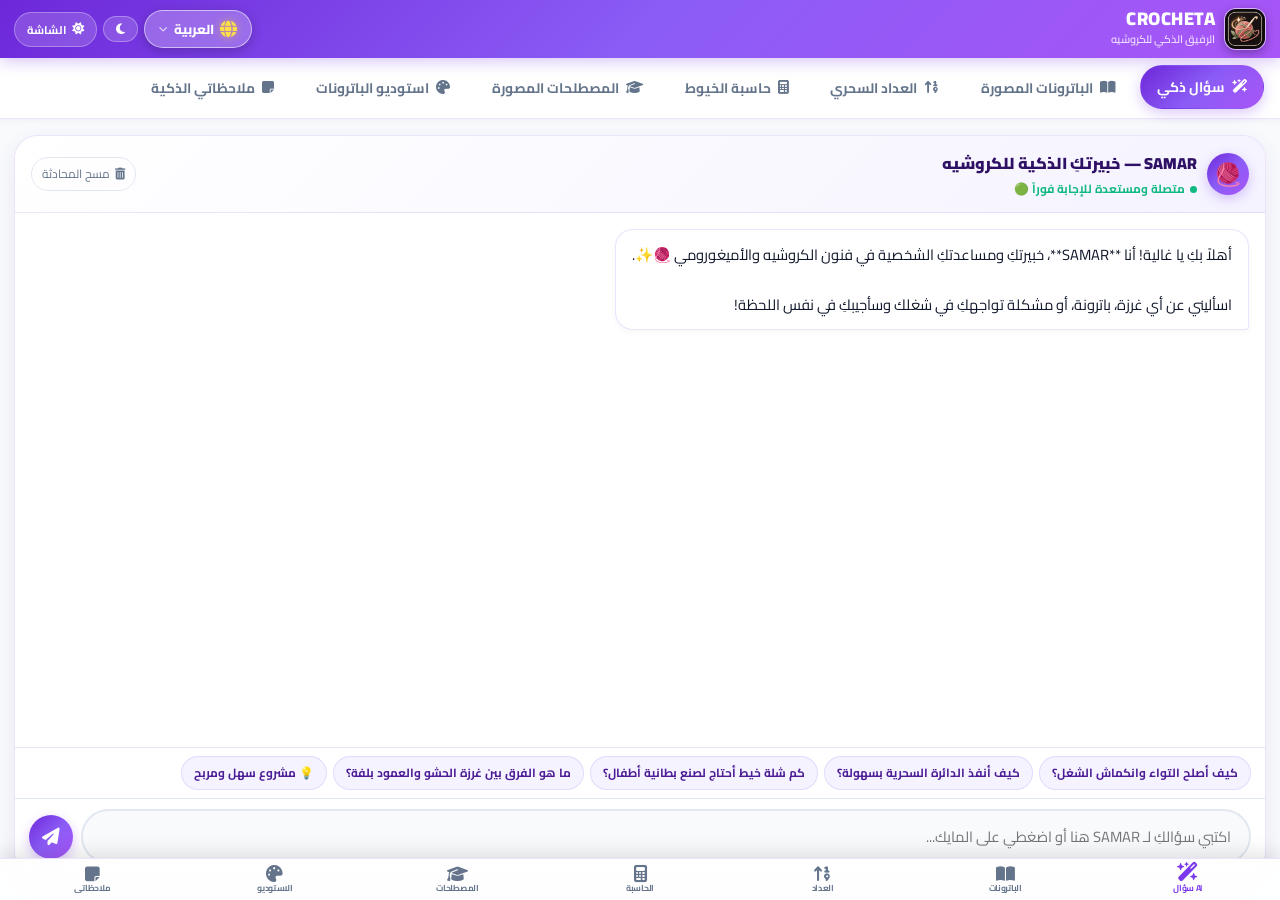
==== crochet/index.html @ 2caf8299 "fix(crochet): generate high-res PNG icons from app-logo, ensure CROCHETA brand in all languages, eli" ====
<!DOCTYPE html>
<html lang="ar" dir="rtl" data-theme="light">
<head>
  <meta http-equiv="Cache-Control" content="no-cache, no-store, must-revalidate">
  <meta http-equiv="Pragma" content="no-cache">
  <meta http-equiv="Expires" content="0">
  <meta charset="UTF-8">
  <meta name="viewport" content="width=device-width, initial-scale=1.0, maximum-scale=5.0, user-scalable=yes, viewport-fit=cover">
  <meta name="theme-color" content="#7c3aed">
  <meta name="mobile-web-app-capable" content="yes">
  <meta name="apple-mobile-web-app-capable" content="yes">
  <meta name="apple-mobile-web-app-status-bar-style" content="black-translucent">
  <meta name="apple-mobile-web-app-title" content="CROCHETA">
  <meta name="apple-touch-fullscreen" content="yes">
  <meta name="format-detection" content="telephone=no">
  <link rel="manifest" href="manifest.json">
  <!-- PWA Icons — All sizes for Android, iOS, Desktop -->
  <link rel="icon" type="image/png" sizes="512x512" href="icons/icon-512.png">
  <link rel="icon" type="image/png" sizes="192x192" href="icons/icon-192.png">
  <link rel="icon" type="image/png" sizes="96x96"   href="icons/icon-96.png">
  <link rel="icon" type="image/png" sizes="72x72"   href="icons/icon-72.png">
  <!-- Apple Touch Icons (required for iOS Add to Home Screen) -->
  <link rel="apple-touch-icon" sizes="180x180" href="icons/icon-180.png">
  <link rel="apple-touch-icon" sizes="152x152" href="icons/icon-152.png">
  <link rel="apple-touch-icon" sizes="144x144" href="icons/icon-144.png">
  <link rel="apple-touch-icon" sizes="128x128" href="icons/icon-128.png">
  <link rel="apple-touch-icon" sizes="96x96"   href="icons/icon-96.png">
  <link rel="apple-touch-icon"                 href="icons/icon-180.png">
  <!-- Microsoft Tile -->
  <meta name="msapplication-TileImage" content="icons/icon-144.png">
  <meta name="msapplication-TileColor" content="#7c3aed">
  <title>CROCHETA | الرفيق الذكي للكروشيه</title>
  
  <!-- Fonts & Icons -->
  <link rel="preconnect" href="https://fonts.googleapis.com">
  <link rel="preconnect" href="https://fonts.gstatic.com" crossorigin>
  <link href="https://fonts.googleapis.com/css2?family=Cairo:wght@400;500;600;700;800;900&display=swap" rel="stylesheet">
  <link rel="stylesheet" href="https://cdnjs.cloudflare.com/ajax/libs/font-awesome/6.5.1/css/all.min.css">
  
  <!-- Markdown & Confetti CDN -->
  <script src="https://cdn.jsdelivr.net/npm/marked/marked.min.js"></script>
  <script src="https://cdn.jsdelivr.net/npm/canvas-confetti@1.9.2/dist/confetti.browser.min.js"></script>

  <style>
    /* ═══════════════════════════════════════════════════════
       THEME VARIABLES: LIGHT & LUXURY DARK
       ═══════════════════════════════════════════════════════ */
    :root {
      --primary: #7c3aed;
      --primary-hover: #6d28d9;
      --primary-gradient: linear-gradient(135deg, #6d28d9 0%, #8b5cf6 50%, #a855f7 100%);
      --primary-glow: rgba(124, 58, 237, 0.28);
      --primary-light: #f5f3ff;
      --primary-mid: #ddd6fe;
      --primary-dark: #4c1d95;
      --primary-darker: #2e1065;
      
      --accent: #f59e0b;
      --accent-gradient: linear-gradient(135deg, #d97706, #fbbf24);
      --accent-light: #fef3c7;
      
      --success: #10b981;
      --success-gradient: linear-gradient(135deg, #059669, #34d399);
      --success-light: #ecfdf5;
      
      --danger: #ef4444;
      --danger-light: #fef2f2;
      
      --bg: #f8fafc;
      --surface: #ffffff;
      --surface-card: #ffffff;
      --surface-glass: rgba(255, 255, 255, 0.88);
      --border: #e2e8f0;
      --border-purple: rgba(124, 58, 237, 0.14);
      
      --text: #0f172a;
      --text-muted: #64748b;
      --text-light: #94a3b8;
      
      --shadow-sm: 0 2px 6px rgba(0,0,0,0.04);
      --shadow-md: 0 8px 24px rgba(76, 29, 149, 0.08);
      --shadow-lg: 0 16px 36px rgba(76, 29, 149, 0.12);
      
      --radius-sm: 10px;
      --radius-md: 16px;
      --radius-lg: 24px;
      --radius-full: 9999px;
    }

    [data-theme="dark"] {
      --primary: #a855f7;
      --primary-hover: #c084fc;
      --primary-gradient: linear-gradient(135deg, #7c3aed 0%, #9333ea 50%, #c084fc 100%);
      --primary-glow: rgba(168, 85, 247, 0.40);
      --primary-light: #261642;
      --primary-mid: #41246d;
      --primary-dark: #d8b4fe;
      --primary-darker: #ffffff;
      
      --bg: #0b0714;
      --surface: #130d24;
      --surface-card: #1c1433;
      --surface-glass: rgba(20, 13, 36, 0.95);
      --border: #322153;
      --border-purple: rgba(192, 132, 252, 0.35);
      
      --text: #ffffff;
      --text-muted: #e2e8f0;
      --text-light: #cbd5e1;
      
      --shadow-sm: 0 2px 8px rgba(0,0,0,0.45);
      --shadow-md: 0 8px 24px rgba(0,0,0,0.60);
      --shadow-lg: 0 16px 40px rgba(0,0,0,0.75);
    }

    * {
      box-sizing: border-box;
      margin: 0;
      padding: 0;
      font-family: 'Cairo', -apple-system, BlinkMacSystemFont, "Segoe UI", Roboto, sans-serif;
      -webkit-tap-highlight-color: transparent;
    }

    body {
      background: var(--bg);
      color: var(--text);
      min-height: 100vh;
      overflow-x: hidden;
      overflow-y: auto;
      scroll-behavior: smooth;
      transition: background-color 0.3s ease, color 0.3s ease;
    }

    @media (max-width: 767px) {
      body {
        padding-bottom: calc(72px + env(safe-area-inset-bottom, 0px));
      }
    }

    .app-root {
      width: 100%;
      max-width: 1100px;
      margin: 0 auto;
      min-height: 100vh;
      display: flex;
      flex-direction: column;
      position: relative;
    }

    /* ═══════════════════════════════════════════════════════
       COMPACT HEADER (50% REDUCED - NO API KEYS SHOWN)
       ═══════════════════════════════════════════════════════ */
    .compact-header {
      background: var(--primary-gradient);
      padding: 8px 16px;
      min-height: 52px;
      position: sticky;
      top: 0;
      z-index: 100;
      display: flex;
      align-items: center;
      justify-content: space-between;
      box-shadow: 0 3px 15px rgba(109, 40, 217, 0.28);
      backdrop-filter: blur(8px);
    }

    .brand-wrap {
      display: flex;
      align-items: center;
      gap: 9px;
      cursor: pointer;
    }

    .brand-badge {
      width: 34px;
      height: 34px;
      background: rgba(255, 255, 255, 0.22);
      border: 1px solid rgba(255, 255, 255, 0.4);
      border-radius: var(--radius-sm);
      display: flex;
      align-items: center;
      justify-content: center;
      font-size: 1.25rem;
    }

    .brand-text-col h1 {
      font-size: 1.15rem;
      font-weight: 900;
      color: #fff;
      line-height: 1.1;
      letter-spacing: -0.2px;
    }

    .brand-text-col p {
      font-size: 0.68rem;
      color: rgba(255, 255, 255, 0.82);
      font-weight: 600;
    }

    .header-controls {
      display: flex;
      align-items: center;
      gap: 6px;
    }

    .h-btn {
      background: rgba(255, 255, 255, 0.16);
      border: 1px solid rgba(255, 255, 255, 0.3);
      color: #fff;
      padding: 6px 12px;
      border-radius: var(--radius-full);
      font-size: 0.76rem;
      font-weight: 700;
      cursor: pointer;
      display: flex;
      align-items: center;
      gap: 5px;
      transition: all 0.2s cubic-bezier(0.34, 1.56, 0.64, 1);
    }
    .h-btn:hover { background: rgba(255, 255, 255, 0.28); }
    .h-btn:active { transform: scale(0.92); }
    .h-btn.active { background: #10b981; border-color: #059669; }

    .wl-indicator {
      background: #10b981;
      color: #fff;
      font-size: 0.72rem;
      font-weight: 700;
      text-align: center;
      padding: 4px 8px;
      display: none;
      align-items: center;
      justify-content: center;
      gap: 6px;
    }
    .wl-indicator.show { display: flex; }

    /* ═══════════════════════════════════════════════════════
       NON-DUPLICATE NAVIGATION
       ═══════════════════════════════════════════════════════ */
    .desktop-nav {
      display: none;
      background: var(--surface-glass);
      backdrop-filter: blur(14px);
      -webkit-backdrop-filter: blur(14px);
      padding: 8px 16px;
      position: sticky;
      top: 52px;
      z-index: 90;
      border-bottom: 1px solid var(--border-purple);
      box-shadow: var(--shadow-sm);
    }

    .desktop-nav-list {
      display: flex;
      align-items: center;
      justify-content: center;
      gap: 8px;
      list-style: none;
    }

    .nav-btn {
      padding: 8px 16px;
      border-radius: var(--radius-full);
      background: transparent;
      border: 1.5px solid transparent;
      color: var(--text-muted);
      font-size: 0.86rem;
      font-weight: 700;
      display: flex;
      align-items: center;
      gap: 7px;
      cursor: pointer;
      transition: all 0.25s cubic-bezier(0.34, 1.56, 0.64, 1);
      white-space: nowrap;
    }
    .nav-btn:hover {
      color: var(--primary);
      background: var(--primary-light);
    }
    .nav-btn.active {
      background: var(--primary-gradient);
      color: #fff;
      box-shadow: 0 4px 14px var(--primary-glow);
      transform: translateY(-1px);
    }

    .mobile-bottom-bar {
      display: flex;
      position: fixed;
      bottom: 0; left: 0; right: 0;
      background: var(--surface-glass);
      backdrop-filter: blur(18px);
      -webkit-backdrop-filter: blur(18px);
      border-top: 1px solid var(--border-purple);
      padding: 4px 4px calc(4px + env(safe-area-inset-bottom, 0px));
      z-index: 150;
      box-shadow: 0 -4px 20px rgba(0, 0, 0, 0.08);
      overflow-x: auto;
      scrollbar-width: none;
    }
    .mobile-bottom-bar::-webkit-scrollbar { display: none; }

    .mobile-nav-item {
      flex: 1;
      min-width: 52px;
      padding: 6px 2px;
      background: transparent;
      border: none;
      cursor: pointer;
      display: flex;
      flex-direction: column;
      align-items: center;
      justify-content: center;
      gap: 3px;
      transition: all 0.2s cubic-bezier(0.34, 1.56, 0.64, 1);
    }
    .m-icon {
      font-size: 1.25rem;
      color: var(--text-muted);
      transition: all 0.2s cubic-bezier(0.34, 1.56, 0.64, 1);
    }
    .m-label {
      font-size: 0.65rem;
      font-weight: 700;
      color: var(--text-muted);
      white-space: nowrap;
    }
    .mobile-nav-item.active .m-icon {
      color: var(--primary);
      transform: translateY(-2px) scale(1.15);
    }
    .mobile-nav-item.active .m-label {
      color: var(--primary);
      font-weight: 900;
    }

    @media (min-width: 768px) {
      .desktop-nav { display: flex !important; }
      .mobile-bottom-bar { display: none !important; }
    }
    @media (max-width: 767px) {
      .desktop-nav { display: none !important; }
      .mobile-bottom-bar { display: flex !important; }
    }

    /* ═══════════════════════════════════════════════════════
       CONTENT SECTIONS
       ═══════════════════════════════════════════════════════ */
    .content-area {
      flex: 1;
      padding: 16px 14px;
    }

    .app-tab-section {
      display: none;
      animation: fadeIn 0.3s cubic-bezier(0.16, 1, 0.3, 1);
    }
    .app-tab-section.active { display: block; }

    @keyframes fadeIn {
      from { opacity: 0; transform: translateY(6px); }
      to { opacity: 1; transform: translateY(0); }
    }

    /* ═══════════════════════════════════════════════════════
       TAB 1: SAMAR AI CHAT
       ═══════════════════════════════════════════════════════ */
    .ai-chat-card {
      background: var(--surface-card);
      border-radius: var(--radius-lg);
      border: 1.5px solid var(--border-purple);
      box-shadow: var(--shadow-md);
      display: flex;
      flex-direction: column;
      height: calc(100vh - 160px);
      min-height: 520px;
      overflow: hidden;
      position: relative;
    }

    .ai-chat-header {
      background: linear-gradient(135deg, var(--surface) 0%, var(--primary-light) 100%);
      padding: 12px 16px;
      border-bottom: 1px solid var(--border-purple);
      display: flex;
      align-items: center;
      justify-content: space-between;
    }

    .ai-profile-group {
      display: flex;
      align-items: center;
      gap: 10px;
    }

    .ai-avatar {
      width: 42px;
      height: 42px;
      border-radius: 50%;
      background: var(--primary-gradient);
      color: #fff;
      display: flex;
      align-items: center;
      justify-content: center;
      font-size: 1.4rem;
      box-shadow: 0 4px 12px var(--primary-glow);
    }

    .ai-meta h3 {
      font-size: 1rem;
      font-weight: 900;
      color: var(--primary-darker);
    }

    .ai-status-indicator {
      display: flex;
      align-items: center;
      gap: 5px;
      font-size: 0.74rem;
      font-weight: 700;
      color: #10b981;
    }
    .ai-status-indicator::before {
      content: '';
      width: 7px;
      height: 7px;
      border-radius: 50%;
      background: currentColor;
    }

    .btn-clear-chat {
      background: transparent;
      border: 1px solid var(--border);
      color: var(--text-muted);
      padding: 5px 10px;
      border-radius: var(--radius-full);
      font-size: 0.74rem;
      cursor: pointer;
      display: flex;
      align-items: center;
      gap: 5px;
    }
    .btn-clear-chat:hover { background: var(--bg); color: var(--danger); }

    .ai-messages-scroll {
      flex: 1;
      padding: 16px;
      overflow-y: auto;
      display: flex;
      flex-direction: column;
      gap: 12px;
    }

    .chat-bubble {
      max-width: 85%;
      padding: 12px 16px;
      border-radius: 18px;
      font-size: 0.92rem;
      line-height: 1.7;
      word-break: break-word;
      animation: popMessage 0.25s ease;
    }
    @keyframes popMessage {
      from { opacity: 0; transform: scale(0.96); }
      to { opacity: 1; transform: scale(1); }
    }

    .chat-bubble.bot {
      background: var(--surface);
      border: 1.5px solid var(--border-purple);
      color: var(--text);
      align-self: flex-start;
      border-bottom-right-radius: 4px;
      box-shadow: var(--shadow-sm);
    }
    .chat-bubble.bot p { margin-bottom: 8px; }
    .chat-bubble.bot p:last-child { margin-bottom: 0; }
    .chat-bubble.bot ul, .chat-bubble.bot ol { padding-right: 20px; margin: 6px 0; }
    .chat-bubble.bot li { margin-bottom: 4px; }
    .chat-bubble.bot strong { color: var(--primary); }

    .chat-bubble.user {
      background: var(--primary-gradient);
      color: #fff;
      align-self: flex-end;
      border-bottom-left-radius: 4px;
      box-shadow: 0 4px 14px var(--primary-glow);
    }

    .ai-thinking-box {
      align-self: flex-start;
      background: var(--surface);
      border: 1.5px solid var(--border-purple);
      padding: 10px 16px;
      border-radius: 18px;
      border-bottom-right-radius: 4px;
      display: none;
      align-items: center;
      gap: 8px;
      font-size: 0.84rem;
      font-weight: 700;
      color: var(--primary);
    }
    .ai-thinking-box.show { display: flex; }
    .dot-flashing {
      display: inline-flex;
      gap: 4px;
    }
    .dot-flashing span {
      width: 6px;
      height: 6px;
      background: var(--primary);
      border-radius: 50%;
      animation: pulseDot 1s infinite alternate;
    }
    .dot-flashing span:nth-child(2) { animation-delay: 0.2s; }
    .dot-flashing span:nth-child(3) { animation-delay: 0.4s; }
    @keyframes pulseDot {
      from { opacity: 0.3; transform: scale(0.8); }
      to { opacity: 1; transform: scale(1.2); }
    }

    .chat-quick-suggestions {
      padding: 8px 14px;
      background: var(--surface);
      border-top: 1px solid var(--border);
      display: flex;
      gap: 6px;
      overflow-x: auto;
      scrollbar-width: none;
    }
    .chat-quick-suggestions::-webkit-scrollbar { display: none; }
    .suggestion-chip {
      background: var(--primary-light);
      border: 1px solid var(--border-purple);
      color: var(--primary-dark);
      padding: 5px 12px;
      border-radius: var(--radius-full);
      font-size: 0.74rem;
      font-weight: 700;
      cursor: pointer;
      white-space: nowrap;
      transition: all 0.2s;
    }
    .suggestion-chip:hover {
      background: var(--primary);
      color: #fff;
    }

    .ai-chat-input-bar {
      padding: 10px 14px;
      background: var(--surface);
      border-top: 1px solid var(--border);
      display: flex;
      align-items: center;
      gap: 8px;
    }
    .chat-input-field {
      flex: 1;
      padding: 12px 18px;
      border-radius: var(--radius-full);
      border: 2px solid var(--border);
      background: var(--bg);
      color: var(--text);
      font-size: 0.92rem;
      outline: none;
      transition: border-color 0.2s;
    }
    .chat-input-field:focus {
      border-color: var(--primary);
      background: var(--surface);
    }
    .chat-send-btn {
      width: 44px;
      height: 44px;
      border-radius: 50%;
      background: var(--primary-gradient);
      border: none;
      color: #fff;
      font-size: 1.1rem;
      cursor: pointer;
      display: flex;
      align-items: center;
      justify-content: center;
      box-shadow: 0 4px 12px var(--primary-glow);
    }
    .chat-send-btn:active { transform: scale(0.9); }

    /* ═══════════════════════════════════════════════════════
       TAB 2: PATTERNS CATALOG (100% ACCURATE CROCHET ART)
       ═══════════════════════════════════════════════════════ */
    .patterns-top-bar {
      display: flex;
      align-items: center;
      justify-content: space-between;
      flex-wrap: wrap;
      gap: 10px;
      margin-bottom: 14px;
    }

    .visibility-toggle-btn {
      background: var(--surface);
      border: 1.5px solid var(--border-purple);
      color: var(--primary);
      padding: 7px 14px;
      border-radius: var(--radius-full);
      font-size: 0.8rem;
      font-weight: 800;
      cursor: pointer;
      display: inline-flex;
      align-items: center;
      gap: 7px;
      box-shadow: var(--shadow-sm);
    }
    .visibility-toggle-btn:hover { background: var(--primary-light); }

    .category-scroll-chips {
      display: flex;
      gap: 8px;
      overflow-x: auto;
      scrollbar-width: none;
      padding-bottom: 6px;
      margin-bottom: 16px;
    }
    .category-scroll-chips::-webkit-scrollbar { display: none; }
    .cat-chip {
      background: var(--surface);
      border: 1.5px solid var(--border);
      padding: 7px 15px;
      border-radius: var(--radius-full);
      font-size: 0.8rem;
      font-weight: 700;
      color: var(--text-muted);
      cursor: pointer;
      white-space: nowrap;
      display: flex;
      align-items: center;
      gap: 6px;
      transition: all 0.2s;
    }
    .cat-chip.active {
      background: var(--primary-gradient);
      color: #fff;
      border-color: transparent;
      box-shadow: 0 4px 12px var(--primary-glow);
      transform: translateY(-1px);
    }

    .patterns-grid-container {
      display: grid;
      grid-template-columns: 1fr;
      gap: 16px;
    }
    @media (min-width: 640px) {
      .patterns-grid-container { grid-template-columns: repeat(2, 1fr); }
    }
    @media (min-width: 1024px) {
      .patterns-grid-container { grid-template-columns: repeat(3, 1fr); }
    }

    .pattern-card-item {
      background: var(--surface-card);
      border-radius: var(--radius-lg);
      border: 1.5px solid var(--border-purple);
      overflow: hidden;
      box-shadow: var(--shadow-sm);
      cursor: pointer;
      display: flex;
      flex-direction: column;
      transition: all 0.25s cubic-bezier(0.34, 1.56, 0.64, 1);
    }
    .pattern-card-item:hover {
      transform: translateY(-4px);
      box-shadow: var(--shadow-lg);
      border-color: var(--primary);
    }

    .pattern-svg-cover {
      width: 100%;
      height: 180px;
      position: relative;
      background: #1e1b4b;
      overflow: hidden;
    }
    .pattern-svg-cover svg {
      width: 100%;
      height: 100%;
      display: block;
    }

    .pattern-card-body {
      padding: 14px 16px;
      display: flex;
      flex-direction: column;
      flex: 1;
      justify-content: space-between;
    }
    .pattern-card-body h3 {
      font-size: 1rem;
      font-weight: 800;
      color: var(--text);
      line-height: 1.35;
      margin-bottom: 4px;
    }
    .pattern-card-body p {
      font-size: 0.78rem;
      color: var(--text-muted);
      line-height: 1.5;
      margin-bottom: 12px;
      display: -webkit-box;
      -webkit-line-clamp: 2;
      -webkit-box-orient: vertical;
      overflow: hidden;
    }

    .pattern-specs-chips {
      display: flex;
      flex-wrap: wrap;
      gap: 6px;
      margin-bottom: 12px;
    }
    .spec-chip {
      font-size: 0.72rem;
      font-weight: 700;
      padding: 3px 8px;
      border-radius: var(--radius-sm);
      background: var(--bg);
      color: var(--text-muted);
      border: 1px solid var(--border);
    }

    .prog-track {
      height: 6px;
      background: var(--bg);
      border-radius: var(--radius-full);
      overflow: hidden;
    }
    .prog-fill {
      height: 100%;
      background: var(--primary-gradient);
      border-radius: var(--radius-full);
      transition: width 0.3s ease;
    }
    .prog-labels {
      display: flex;
      justify-content: space-between;
      font-size: 0.72rem;
      font-weight: 700;
      color: var(--text-muted);
      margin-top: 4px;
    }

    /* ═══════════════════════════════════════════════════════
       PATTERN READER MODAL
       ═══════════════════════════════════════════════════════ */
    .pattern-reader-modal {
      position: fixed;
      inset: 0;
      background: var(--bg);
      z-index: 300;
      overflow-y: auto;
      display: none;
      flex-direction: column;
    }
    .pattern-reader-modal.open { display: flex; animation: slideInUp 0.3s ease; }
    @keyframes slideInUp { from { transform: translateY(100%); } to { transform: translateY(0); } }

    .reader-hero-header {
      background: var(--primary-gradient);
      color: #fff;
      padding: 16px 20px 20px;
      position: sticky;
      top: 0;
      z-index: 60;
      box-shadow: 0 4px 20px rgba(109, 40, 217, 0.3);
    }

    .reader-top-controls {
      display: flex;
      align-items: center;
      justify-content: space-between;
      margin-bottom: 10px;
    }

    .reader-back-btn {
      background: rgba(255, 255, 255, 0.2);
      border: 1px solid rgba(255, 255, 255, 0.35);
      color: #fff;
      padding: 6px 14px;
      border-radius: var(--radius-full);
      font-size: 0.82rem;
      font-weight: 800;
      cursor: pointer;
      display: inline-flex;
      align-items: center;
      gap: 6px;
    }

    .reader-actions-bar {
      background: var(--surface);
      border-bottom: 1px solid var(--border);
      padding: 10px 16px;
      display: flex;
      align-items: center;
      justify-content: space-between;
      flex-wrap: wrap;
      gap: 8px;
      position: sticky;
      top: 112px;
      z-index: 55;
    }

    .reader-container-inner {
      max-width: 820px;
      width: 100%;
      margin: 0 auto;
      padding: 16px 16px 80px;
    }

    /* Pattern In-Line Counter (Enlarged Buttons) */
    .pattern-sticky-row-counter {
      background: linear-gradient(135deg, var(--primary-dark) 0%, var(--primary) 100%);
      color: #fff;
      border-radius: var(--radius-lg);
      padding: 16px 22px;
      margin-bottom: 18px;
      display: flex;
      align-items: center;
      justify-content: space-between;
      box-shadow: 0 8px 24px var(--primary-glow);
    }
    .psrc-info h4 { font-size: 0.88rem; font-weight: 700; opacity: 0.9; }
    .psrc-number { font-size: 2.6rem; font-weight: 900; color: #fbbf24; line-height: 1; }
    .psrc-btns { display: flex; gap: 10px; }
    .psrc-btn {
      width: 50px;
      height: 50px;
      border-radius: 50%;
      border: 2px solid rgba(255,255,255,0.4);
      background: rgba(255,255,255,0.22);
      color: #fff;
      font-size: 1.6rem;
      font-weight: 900;
      cursor: pointer;
      display: flex;
      align-items: center;
      justify-content: center;
      transition: transform 0.15s;
    }
    .psrc-btn:active { transform: scale(0.9); }

    .pattern-step-card {
      background: var(--surface-card);
      border-radius: var(--radius-md);
      border: 1.5px solid var(--border-purple);
      margin-bottom: 14px;
      overflow: hidden;
      transition: all 0.2s ease;
    }
    .pattern-step-card.completed {
      border-color: #10b981;
      background: var(--success-light);
    }
    [data-theme="dark"] .pattern-step-card.completed { background: #064e3b22; }

    .step-main-header {
      padding: 14px 16px;
      display: flex;
      gap: 12px;
      align-items: flex-start;
      cursor: pointer;
    }

    .step-num-badge {
      width: 34px;
      height: 34px;
      border-radius: 50%;
      background: var(--primary-light);
      border: 2px solid var(--primary-mid);
      color: var(--primary);
      font-weight: 900;
      font-size: 0.92rem;
      display: flex;
      align-items: center;
      justify-content: center;
      flex-shrink: 0;
    }
    .pattern-step-card.completed .step-num-badge {
      background: #10b981;
      border-color: #10b981;
      color: #fff;
    }

    .step-instruction-text {
      flex: 1;
      font-size: 0.95rem;
      line-height: 1.7;
      color: var(--text);
    }

    .step-visuals-panel {
      border-top: 1px dashed var(--border-purple);
      background: var(--surface);
      padding: 14px 16px;
      display: flex;
      justify-content: center;
    }
    .step-visuals-panel.hidden-visuals { display: none !important; }

    .step-visuals-panel svg {
      max-width: 240px;
      width: 100%;
      height: 140px;
      border-radius: var(--radius-sm);
    }

    /* ═══════════════════════════════════════════════════════
       TAB 3: COUNTERS (ENLARGED EASY-TAP BUTTONS)
       ═══════════════════════════════════════════════════════ */
    .magic-counter-hero {
      background: linear-gradient(135deg, var(--primary-darker) 0%, var(--primary-dark) 50%, var(--primary) 100%);
      border-radius: var(--radius-lg);
      padding: 32px 20px 28px;
      color: #fff;
      text-align: center;
      box-shadow: var(--shadow-lg), 0 0 30px var(--primary-glow);
      margin-bottom: 24px;
    }
    .mch-tag { font-size: 0.85rem; font-weight: 800; color: #fbbf24; }
    .mch-value {
      font-size: 6rem;
      font-weight: 900;
      line-height: 1;
      margin: 10px 0 6px;
      font-variant-numeric: tabular-nums;
    }
    .mch-label { font-size: 0.84rem; opacity: 0.75; margin-bottom: 24px; }

    .mch-controls-row {
      display: flex;
      align-items: center;
      justify-content: center;
      gap: 20px;
    }
    /* Large Prominent Main Counter Buttons */
    .btn-mch-minus {
      width: 68px; height: 68px;
      border-radius: 50%;
      background: rgba(255, 255, 255, 0.2);
      border: 2px solid rgba(255, 255, 255, 0.4);
      color: #fff;
      font-size: 2.2rem;
      font-weight: 900;
      cursor: pointer;
    }
    .btn-mch-plus {
      width: 90px; height: 90px;
      border-radius: 50%;
      background: #ffffff;
      color: var(--primary-darker);
      font-size: 3rem;
      font-weight: 900;
      cursor: pointer;
      box-shadow: 0 8px 24px rgba(0,0,0,0.3);
    }
    .btn-mch-reset {
      width: 52px; height: 52px;
      border-radius: 50%;
      background: rgba(255, 255, 255, 0.12);
      border: 1.5px solid rgba(255, 255, 255, 0.25);
      color: rgba(255, 255, 255, 0.7);
      font-size: 1.3rem;
      cursor: pointer;
    }
    .btn-mch-minus:active, .btn-mch-plus:active, .btn-mch-reset:active { transform: scale(0.9); }

    /* Enlarged Auxiliary Counters (+ and -) */
    .tally-grid {
      display: grid;
      grid-template-columns: repeat(3, 1fr);
      gap: 12px;
      margin-bottom: 18px;
    }
    .tally-card {
      background: var(--surface-card);
      border: 1.5px solid var(--border-purple);
      border-radius: var(--radius-md);
      padding: 16px 10px;
      text-align: center;
      box-shadow: var(--shadow-sm);
    }
    .tally-title { font-size: 0.82rem; font-weight: 800; color: var(--primary); margin-bottom: 6px; }
    .tally-num { font-size: 2rem; font-weight: 900; color: var(--text); margin-bottom: 10px; }
    .tally-btns { display: flex; justify-content: center; gap: 8px; }
    /* Big, prominent + and - buttons */
    .tally-btn {
      width: 48px;
      height: 48px;
      border-radius: var(--radius-sm);
      border: 2px solid var(--border-purple);
      background: var(--surface);
      color: var(--primary);
      font-size: 1.5rem;
      font-weight: 900;
      cursor: pointer;
      display: flex;
      align-items: center;
      justify-content: center;
      transition: all 0.15s;
    }
    .tally-btn:active {
      background: var(--primary);
      color: #fff;
      transform: scale(0.92);
    }

    /* ═══════════════════════════════════════════════════════
       TAB 4: YARN CALCULATOR
       ═══════════════════════════════════════════════════════ */
    .calculator-card {
      background: var(--surface-card);
      border: 1.5px solid var(--border-purple);
      border-radius: var(--radius-lg);
      padding: 22px 18px;
      box-shadow: var(--shadow-md);
      margin-bottom: 22px;
    }
    .styled-select {
      width: 100%;
      padding: 13px 16px;
      border-radius: var(--radius-md);
      border: 2px solid var(--border);
      background: var(--bg);
      color: var(--text);
      font-size: 0.94rem;
      font-weight: 700;
      outline: none;
      margin-bottom: 16px;
    }
    .calc-btn-action {
      width: 100%;
      padding: 14px;
      border-radius: var(--radius-full);
      background: var(--primary-gradient);
      color: #fff;
      border: none;
      font-size: 1rem;
      font-weight: 800;
      cursor: pointer;
      box-shadow: 0 4px 14px var(--primary-glow);
    }
    .calc-results-card {
      margin-top: 18px;
      background: var(--primary-light);
      border: 2px solid var(--primary-mid);
      border-radius: var(--radius-md);
      padding: 16px;
      display: none;
    }
    .calc-results-card.show { display: block; }
    .calc-result-item {
      display: flex;
      justify-content: space-between;
      align-items: center;
      padding: 8px 0;
      border-bottom: 1px solid var(--border-purple);
      font-size: 0.9rem;
    }
    .cri-title { color: var(--text-muted); font-weight: 700; }
    .cri-val { color: var(--primary-darker); font-weight: 900; }

    /* ═══════════════════════════════════════════════════════
       TAB 5: GLOSSARY (PURE CROCHET VISUALS ONLY)
       ═══════════════════════════════════════════════════════ */
    .glossary-cards-grid {
      display: grid;
      grid-template-columns: 1fr;
      gap: 16px;
    }
    @media (min-width: 680px) {
      .glossary-cards-grid { grid-template-columns: repeat(2, 1fr); }
    }

    .glossary-term-card {
      background: var(--surface-card);
      border-radius: var(--radius-lg);
      border: 1.5px solid var(--border-purple);
      padding: 16px;
      box-shadow: var(--shadow-sm);
      display: flex;
      flex-direction: column;
      justify-content: space-between;
    }
    .gtc-header {
      display: flex;
      justify-content: space-between;
      align-items: flex-start;
      margin-bottom: 8px;
    }
    .gtc-code {
      background: var(--primary-gradient);
      color: #fff;
      font-size: 0.85rem;
      font-weight: 900;
      padding: 4px 12px;
      border-radius: var(--radius-full);
    }
    .gtc-name-ar { font-size: 1.05rem; font-weight: 900; color: var(--text); }
    .gtc-name-us { font-size: 0.74rem; font-weight: 700; color: var(--text-light); }
    .gtc-desc { font-size: 0.84rem; color: var(--text-muted); line-height: 1.6; margin: 8px 0 14px; }

    .gtc-visual-pair {
      display: grid;
      grid-template-columns: 1fr 1fr;
      gap: 10px;
    }
    .gtc-vis-col {
      border: 1px solid var(--border);
      border-radius: var(--radius-sm);
      background: var(--bg);
      overflow: hidden;
      display: flex;
      flex-direction: column;
    }
    .gtc-vis-tag {
      font-size: 0.68rem;
      font-weight: 800;
      padding: 4px 8px;
      background: var(--surface);
      border-bottom: 1px solid var(--border);
      color: var(--primary);
    }
    .gtc-vis-body {
      padding: 4px;
      display: flex;
      align-items: center;
      justify-content: center;
      min-height: 90px;
    }
    .gtc-vis-body svg { max-width: 100%; height: 85px; }

    /* ═══════════════════════════════════════════════════════
       TAB 6: SMART NOTES (iOS & XOS STYLE)
       ═══════════════════════════════════════════════════════ */
    .notes-toolbar {
      display: flex;
      align-items: center;
      justify-content: space-between;
      gap: 10px;
      margin-bottom: 16px;
    }
    .btn-create-note {
      background: var(--primary-gradient);
      color: #fff;
      border: none;
      padding: 9px 18px;
      border-radius: var(--radius-full);
      font-size: 0.86rem;
      font-weight: 800;
      cursor: pointer;
      display: inline-flex;
      align-items: center;
      gap: 7px;
      box-shadow: 0 4px 14px var(--primary-glow);
    }
    .notes-search-input {
      padding: 8px 14px;
      border-radius: var(--radius-full);
      border: 1.5px solid var(--border);
      background: var(--surface);
      color: var(--text);
      font-size: 0.84rem;
      outline: none;
    }

    .notes-cards-masonry {
      display: grid;
      grid-template-columns: 1fr;
      gap: 14px;
    }
    @media (min-width: 600px) {
      .notes-cards-masonry { grid-template-columns: repeat(2, 1fr); }
    }
    @media (min-width: 960px) {
      .notes-cards-masonry { grid-template-columns: repeat(3, 1fr); }
    }

    .note-card-item {
      background: var(--surface-card);
      border-radius: var(--radius-md);
      padding: 16px;
      box-shadow: var(--shadow-sm);
      border: 1.5px solid var(--border);
      border-top-width: 5px;
      display: flex;
      flex-direction: column;
      justify-content: space-between;
      cursor: pointer;
      transition: transform 0.2s;
    }
    .note-card-item:hover { transform: translateY(-3px); }
    .note-card-title { font-size: 1rem; font-weight: 900; color: var(--text); margin-bottom: 6px; }
    .note-card-content {
      font-size: 0.85rem;
      color: var(--text-muted);
      line-height: 1.6;
      margin-bottom: 10px;
      display: -webkit-box;
      -webkit-line-clamp: 3;
      -webkit-box-orient: vertical;
      overflow: hidden;
    }
    .note-photo-thumbnail {
      width: 100%;
      height: 110px;
      border-radius: var(--radius-sm);
      object-fit: cover;
      margin-bottom: 10px;
    }

    /* Note Editor Modal */
    .note-editor-modal {
      position: fixed;
      inset: 0;
      background: rgba(0, 0, 0, 0.65);
      backdrop-filter: blur(8px);
      z-index: 350;
      display: none;
      align-items: center;
      justify-content: center;
      padding: 16px;
    }
    .note-editor-modal.open { display: flex; }
    .note-editor-dialog {
      background: var(--surface);
      width: 100%;
      max-width: 600px;
      border-radius: var(--radius-lg);
      border: 1.5px solid var(--border-purple);
      overflow: hidden;
      display: flex;
      flex-direction: column;
      max-height: 90vh;
    }
    .editor-header {
      padding: 14px 18px;
      background: var(--primary-gradient);
      color: #fff;
      display: flex;
      align-items: center;
      justify-content: space-between;
    }
    .editor-body {
      padding: 16px;
      overflow-y: auto;
      flex: 1;
      display: flex;
      flex-direction: column;
      gap: 12px;
    }
    .editor-title-input {
      width: 100%;
      padding: 10px 14px;
      border-radius: var(--radius-sm);
      border: 1.5px solid var(--border);
      background: var(--bg);
      color: var(--text);
      font-size: 1.05rem;
      font-weight: 800;
      outline: none;
    }
    .editor-textarea {
      width: 100%;
      min-height: 120px;
      padding: 12px 14px;
      border-radius: var(--radius-sm);
      border: 1.5px solid var(--border);
      background: var(--bg);
      color: var(--text);
      font-size: 0.92rem;
      line-height: 1.7;
      resize: vertical;
      outline: none;
    }
    .checklist-row-item {
      display: flex;
      align-items: center;
      gap: 8px;
    }
    .checklist-row-input {
      flex: 1;
      padding: 7px 12px;
      border-radius: var(--radius-sm);
      border: 1px solid var(--border);
      background: var(--bg);
      color: var(--text);
      font-size: 0.86rem;
      outline: none;
    }
    .color-swatches-row { display: flex; gap: 8px; align-items: center; }
    .swatch-btn {
      width: 26px; height: 26px;
      border-radius: 50%;
      border: 2px solid transparent;
      cursor: pointer;
    }
    .swatch-btn.active { transform: scale(1.2); border-color: var(--primary); }
    .editor-footer {
      padding: 12px 18px;
      background: var(--bg);
      border-top: 1px solid var(--border);
      display: flex;
      align-items: center;
      justify-content: space-between;
    }
  
    /* ═══════════════════════════════════════════════════════
       NEW HIGH-CONTRAST & STUDIO / VOICE / CALCULATOR STYLES
       ═══════════════════════════════════════════════════════ */
    /* Ensure high contrast on all secondary texts across both modes */
    .gtc-desc, .pattern-card-info p, .cri-sub, .calculator-card p, .mch-label {
      color: var(--text-muted) !important;
    }
    .step-text-body {
      color: var(--text) !important;
      font-weight: 600;
    }
    [data-theme="dark"] .step-text-body {
      color: #ffffff !important;
    }
    [data-theme="dark"] .styled-select,
    [data-theme="dark"] .chat-input-field,
    [data-theme="dark"] .checklist-row-input,
    [data-theme="dark"] input[type="text"],
    [data-theme="dark"] input[type="number"] {
      background: #18102b !important;
      color: #ffffff !important;
      border-color: #432b70 !important;
    }

    /* Voice Recognition Card */
    .voice-control-box {
      background: var(--surface-card);
      border: 1.5px solid var(--border-purple);
      border-radius: var(--radius-lg);
      padding: 16px;
      margin: 16px 0;
      display: flex;
      align-items: center;
      justify-content: space-between;
      gap: 12px;
      box-shadow: var(--shadow-sm);
    }
    .voice-mic-btn {
      width: 52px;
      height: 52px;
      border-radius: var(--radius-full);
      border: none;
      background: var(--surface);
      color: var(--primary);
      border: 2px solid var(--primary);
      font-size: 1.4rem;
      cursor: pointer;
      display: flex;
      align-items: center;
      justify-content: center;
      transition: all 0.3s ease;
      flex-shrink: 0;
    }
    .voice-mic-btn.listening {
      background: #ef4444 !important;
      color: #ffffff !important;
      border-color: #b91c1c !important;
      animation: pulseMic 1.4s infinite;
    }
    @keyframes pulseMic {
      0% { transform: scale(1); box-shadow: 0 0 0 0 rgba(239, 68, 68, 0.7); }
      70% { transform: scale(1.08); box-shadow: 0 0 0 14px rgba(239, 68, 68, 0); }
      100% { transform: scale(1); box-shadow: 0 0 0 0 rgba(239, 68, 68, 0); }
    }
    .voice-info {
      flex: 1;
    }
    .voice-title {
      font-size: 0.95rem;
      font-weight: 800;
      color: var(--text);
      display: flex;
      align-items: center;
      gap: 8px;
    }
    .voice-transcript-badge {
      display: inline-block;
      font-size: 0.78rem;
      padding: 3px 10px;
      border-radius: var(--radius-full);
      background: var(--primary-light);
      color: var(--primary);
      font-weight: 700;
      margin-top: 4px;
    }

    /* Work Session Stopwatch Card */
    .stopwatch-card {
      background: var(--surface-card);
      border: 1.5px solid var(--border-purple);
      border-radius: var(--radius-lg);
      padding: 16px;
      margin: 16px 0;
      display: flex;
      align-items: center;
      justify-content: space-between;
      flex-wrap: wrap;
      gap: 12px;
      box-shadow: var(--shadow-sm);
    }
    .stopwatch-digits {
      font-family: 'Courier New', monospace;
      font-size: 1.8rem;
      font-weight: 900;
      color: var(--primary);
      letter-spacing: 2px;
      direction: ltr;
    }
    .stopwatch-btns {
      display: flex;
      gap: 8px;
    }
    .btn-sw {
      padding: 8px 14px;
      border-radius: var(--radius-full);
      border: none;
      font-size: 0.8rem;
      font-weight: 800;
      cursor: pointer;
      display: inline-flex;
      align-items: center;
      gap: 6px;
    }
    .btn-sw-start { background: var(--success); color: #fff; }
    .btn-sw-pause { background: var(--accent); color: #fff; }
    .btn-sw-reset { background: var(--surface); color: var(--text-muted); border: 1px solid var(--border); }

    /* Crafter Health Stretch Alert Modal */
    .health-modal-overlay {
      position: fixed;
      inset: 0;
      background: rgba(0,0,0,0.65);
      z-index: 99999;
      display: flex;
      align-items: center;
      justify-content: center;
      padding: 16px;
      backdrop-filter: blur(4px);
    }
    .health-modal-card {
      background: var(--surface-card);
      border: 2px solid var(--primary);
      border-radius: var(--radius-lg);
      max-width: 440px;
      width: 100%;
      padding: 24px;
      text-align: center;
      box-shadow: var(--shadow-lg);
      animation: popIn 0.3s ease;
    }
    @keyframes popIn {
      0% { transform: scale(0.9); opacity: 0; }
      100% { transform: scale(1); opacity: 1; }
    }

    /* Sub-tabs in Calculator */
    .calc-subtabs-nav {
      display: flex;
      gap: 8px;
      margin-bottom: 18px;
      overflow-x: auto;
      padding-bottom: 6px;
    }
    .calc-subtab-btn {
      padding: 8px 16px;
      border-radius: var(--radius-full);
      border: 1.5px solid var(--border-purple);
      background: var(--surface);
      color: var(--text);
      font-size: 0.82rem;
      font-weight: 800;
      cursor: pointer;
      white-space: nowrap;
      transition: all 0.2s ease;
    }
    .calc-subtab-btn.active {
      background: var(--primary-gradient);
      color: #ffffff;
      border-color: transparent;
      box-shadow: 0 3px 10px var(--primary-glow);
    }
    .calc-panel { display: none; }
    .calc-panel.active { display: block; animation: fadeIn 0.3s ease; }

    /* Product Care Card */
    .care-card-box {
      background: #ffffff;
      color: #1e293b;
      border: 2px dashed #7c3aed;
      border-radius: var(--radius-md);
      padding: 20px;
      margin-top: 16px;
      box-shadow: 0 4px 15px rgba(0,0,0,0.06);
      position: relative;
    }
    [data-theme="dark"] .care-card-box {
      background: #1c1433;
      color: #ffffff;
      border-color: #a855f7;
    }
    .care-card-box h4 {
      font-size: 1.1rem;
      font-weight: 900;
      color: #7c3aed;
      margin-bottom: 8px;
      text-align: center;
    }
    [data-theme="dark"] .care-card-box h4 { color: #d8b4fe; }

    /* ═══════════════════════════════════════════════════════
       TAB 7: BESPOKE PATTERN STUDIO & PIXEL GRID STYLES
       ═══════════════════════════════════════════════════════ */
    .studio-hero-card {
      background: var(--surface-card);
      border-radius: var(--radius-lg);
      border: 1.5px solid var(--border-purple);
      padding: 20px;
      margin-bottom: 20px;
      box-shadow: var(--shadow-sm);
    }
    .studio-tabs-row {
      display: flex;
      gap: 10px;
      margin-bottom: 20px;
      border-bottom: 1px solid var(--border);
      padding-bottom: 12px;
    }
    .studio-tab-btn {
      padding: 10px 20px;
      border-radius: var(--radius-md);
      border: 1.5px solid var(--border);
      background: var(--surface);
      color: var(--text);
      font-size: 0.9rem;
      font-weight: 800;
      cursor: pointer;
      transition: all 0.2s ease;
      display: inline-flex;
      align-items: center;
      gap: 8px;
    }
    .studio-tab-btn.active {
      background: var(--primary-gradient);
      color: #fff;
      border-color: transparent;
      box-shadow: 0 4px 12px var(--primary-glow);
    }
    .blueprint-grid-3cols {
      display: grid;
      grid-template-columns: 1fr;
      gap: 16px;
      margin: 16px 0;
    }
    @media (min-width: 768px) {
      .blueprint-grid-3cols { grid-template-columns: repeat(3, 1fr); }
    }
    .blueprint-card {
      background: var(--surface);
      border: 1.5px solid var(--border-purple);
      border-radius: var(--radius-md);
      padding: 16px;
      text-align: center;
    }
    .blueprint-card h4 {
      font-size: 1rem;
      font-weight: 900;
      color: var(--primary);
      margin-bottom: 6px;
    }
    .blueprint-dims {
      font-size: 0.85rem;
      font-weight: 800;
      color: var(--text);
      background: var(--primary-light);
      padding: 4px 10px;
      border-radius: var(--radius-full);
      display: inline-block;
      margin-bottom: 10px;
    }
    .blueprint-art-svg {
      width: 100%;
      height: 140px;
      display: flex;
      align-items: center;
      justify-content: center;
      background: var(--bg);
      border-radius: var(--radius-sm);
      margin-bottom: 10px;
    }
    .blueprint-notes {
      font-size: 0.76rem;
      color: var(--text-muted);
      line-height: 1.5;
    }

    /* Palette and Legend */
    .palette-legend-grid {
      display: grid;
      grid-template-columns: repeat(auto-fill, minmax(130px, 1fr));
      gap: 10px;
      margin: 14px 0;
    }
    .palette-card-item {
      display: flex;
      align-items: center;
      gap: 8px;
      padding: 8px 10px;
      border-radius: var(--radius-sm);
      background: var(--surface);
      border: 1px solid var(--border);
    }
    .palette-swatch-circle {
      width: 24px;
      height: 24px;
      border-radius: var(--radius-full);
      border: 2px solid #fff;
      box-shadow: 0 1px 4px rgba(0,0,0,0.2);
      flex-shrink: 0;
    }
    .palette-label-title {
      font-size: 0.78rem;
      font-weight: 800;
      color: var(--text);
    }
    .palette-label-sub {
      font-size: 0.68rem;
      color: var(--text-light);
    }

    /* Symbol Key Bar */
    .symbol-key-bar {
      display: flex;
      flex-wrap: wrap;
      gap: 10px;
      padding: 12px;
      border-radius: var(--radius-md);
      background: var(--bg);
      border: 1px solid var(--border);
      margin: 14px 0;
    }
    .symbol-key-tag {
      display: flex;
      align-items: center;
      gap: 6px;
      background: var(--surface);
      padding: 4px 10px;
      border-radius: var(--radius-full);
      font-size: 0.78rem;
      font-weight: 800;
      color: var(--text);
    }
    .symbol-char {
      font-family: monospace;
      font-weight: 900;
      font-size: 0.95rem;
      color: var(--primary);
    }

    /* Crochet Stitch Grid (Canvas & Pixel Map) */
    .grid-container-card {
      background: var(--surface-card);
      border: 1.5px solid var(--border-purple);
      border-radius: var(--radius-lg);
      padding: 16px;
      margin: 16px 0;
    }
    .grid-toolbar {
      display: flex;
      align-items: center;
      justify-content: space-between;
      flex-wrap: wrap;
      gap: 10px;
      margin-bottom: 14px;
    }
    .grid-scroll-box {
      width: 100%;
      max-height: 480px;
      overflow: auto;
      border: 1.5px solid var(--border);
      border-radius: var(--radius-md);
      background: #111827;
      padding: 10px;
      position: relative;
    }
    .crochet-pixel-table {
      border-collapse: collapse;
      margin: 0 auto;
      user-select: none;
    }
    .crochet-pixel-table td {
      width: 18px;
      height: 18px;
      text-align: center;
      vertical-align: middle;
      font-size: 10px;
      font-family: monospace;
      font-weight: 900;
      border: 0.5px solid rgba(255,255,255,0.18);
      cursor: pointer;
      color: #ffffff;
      text-shadow: 0 1px 2px rgba(0,0,0,0.8);
      transition: transform 0.1s;
    }
    .crochet-pixel-table td:hover {
      outline: 2px solid #fbbf24;
      z-index: 5;
      transform: scale(1.3);
    }
    .crochet-pixel-table th {
      font-size: 9px;
      color: #94a3b8;
      padding: 2px;
      font-family: monospace;
      text-align: center;
    }
    .highlighted-row td {
      box-shadow: inset 0 0 0 2px #f59e0b;
    }

    /* Written Row Instructions Box */
    .written-rows-box {
      max-height: 260px;
      overflow-y: auto;
      background: var(--bg);
      border: 1px solid var(--border);
      border-radius: var(--radius-md);
      padding: 12px;
      margin: 14px 0;
    }
    .written-row-line {
      font-size: 0.82rem;
      padding: 6px 8px;
      border-bottom: 1px solid var(--border);
      display: flex;
      justify-content: space-between;
      align-items: center;
      color: var(--text);
    }
    .written-row-line:last-child { border-bottom: none; }
    .stitch-count-pill {
      font-weight: 900;
      color: var(--primary);
      background: var(--primary-light);
      padding: 2px 8px;
      border-radius: var(--radius-full);
      font-size: 0.78rem;
    }

  
    /* Master Hook & Yarn Size Guide Modal */
    .master-chart-modal {
      position: fixed;
      inset: 0;
      background: rgba(0,0,0,0.72);
      z-index: 99999;
      display: flex;
      align-items: center;
      justify-content: center;
      padding: 16px;
      backdrop-filter: blur(6px);
      animation: fadeIn 0.25s ease;
    }
    .master-chart-card {
      background: var(--surface-card);
      border: 2px solid var(--border-purple);
      border-radius: var(--radius-lg);
      max-width: 900px;
      width: 100%;
      max-height: 90vh;
      display: flex;
      flex-direction: column;
      box-shadow: var(--shadow-lg);
      overflow: hidden;
    }
    .master-chart-header {
      background: var(--primary-gradient);
      color: #fff;
      padding: 14px 20px;
      display: flex;
      align-items: center;
      justify-content: space-between;
    }
    .master-chart-body {
      padding: 16px 20px;
      overflow-y: auto;
      font-size: 0.84rem;
    }
    .master-table {
      width: 100%;
      border-collapse: collapse;
      margin: 12px 0 20px;
    }
    .master-table th, .master-table td {
      border: 1px solid var(--border);
      padding: 10px 12px;
      text-align: right;
    }
    .master-table th {
      background: var(--primary-light);
      color: var(--primary);
      font-weight: 900;
    }
    .master-table tr:nth-child(even) {
      background: var(--bg);
    }
    .level-filter-bar {
      display: flex;
      gap: 8px;
      margin: 10px 0;
      flex-wrap: wrap;
      align-items: center;
    }
    .level-chip {
      padding: 5px 14px;
      border-radius: var(--radius-full);
      border: 1.5px solid var(--border);
      background: var(--surface);
      color: var(--text);
      font-size: 0.8rem;
      font-weight: 800;
      cursor: pointer;
      display: inline-flex;
      align-items: center;
      gap: 6px;
      transition: all 0.2s ease;
    }
    .level-chip.active {
      background: var(--primary);
      color: #fff;
      border-color: transparent;
      box-shadow: 0 2px 8px var(--primary-glow);
    }
    .pattern-level-tag {
      font-size: 0.72rem;
      font-weight: 900;
      padding: 3px 10px;
      border-radius: var(--radius-full);
      display: inline-flex;
      align-items: center;
      gap: 4px;
    }
    .tag-beginner { background: #dcfce7; color: #15803d; border: 1px solid #86efac; }
    .tag-intermediate { background: #fef3c7; color: #b45309; border: 1px solid #fde68a; }
    .tag-advanced { background: #f3e8ff; color: #7e22ce; border: 1px solid #d8b4fe; }
    [data-theme="dark"] .tag-beginner { background: #052e16; color: #4ade80; border-color: #166534; }
    [data-theme="dark"] .tag-intermediate { background: #451a03; color: #fde047; border-color: #854d0e; }
    [data-theme="dark"] .tag-advanced { background: #3b0764; color: #d8b4fe; border-color: #6b21a8; }

    /* Finishing Tips Box in Pattern Reader */
    .finishing-tips-box {
      background: var(--surface-card);
      border: 1.5px solid #10b981;
      border-radius: var(--radius-md);
      padding: 16px;
      margin: 16px 0;
    }
    .symbols-key-table {
      width: 100%;
      border-collapse: collapse;
      margin: 10px 0 16px;
      background: var(--surface);
      border-radius: var(--radius-sm);
      overflow: hidden;
      border: 1px solid var(--border);
    }
    .symbols-key-table th, .symbols-key-table td {
      padding: 8px 12px;
      border: 1px solid var(--border);
      font-size: 0.8rem;
    }
    .symbols-key-table th {
      background: var(--primary-light);
      color: var(--primary);
      font-weight: 900;
    }

  
    /* ═══════════════════════════════════════════════════════
       RESPONSIVE MOBILE & TABLET MASTER OVERHAUL (iOS & ANDROID)
       ═══════════════════════════════════════════════════════ */
    
    /* iOS Safe Area Support */
    :root {
      --sat: env(safe-area-inset-top, 0px);
      --sab: env(safe-area-inset-bottom, 0px);
      --sal: env(safe-area-inset-left, 0px);
      --sar: env(safe-area-inset-right, 0px);
    }

    /* Fixed Header with iPhone Notch & Dynamic Island Support */
    .compact-header {
      padding-top: calc(8px + var(--sat)) !important;
      padding-left: calc(14px + var(--sal)) !important;
      padding-right: calc(14px + var(--sar)) !important;
      min-height: calc(52px + var(--sat)) !important;
    }

    /* Bottom Bar: Perfect 7-Item Proportional Grid with Zero Overflow on Any Phone */
    .mobile-bottom-bar {
      display: flex !important;
      position: fixed;
      bottom: 0; left: 0; right: 0;
      background: var(--surface-glass) !important;
      backdrop-filter: blur(20px) !important;
      -webkit-backdrop-filter: blur(20px) !important;
      border-top: 1px solid var(--border-purple);
      padding: 4px 2px calc(6px + var(--sab)) !important;
      z-index: 150;
      box-shadow: 0 -4px 20px rgba(0, 0, 0, 0.12);
      justify-content: space-between !important;
      align-items: center;
      overflow: hidden !important;
    }
    .mobile-nav-item {
      flex: 1 1 0 !important;
      min-width: 0 !important;
      max-width: 14.28% !important;
      padding: 4px 1px !important;
      background: transparent;
      border: none;
      cursor: pointer;
      display: flex;
      flex-direction: column;
      align-items: center;
      justify-content: center;
      gap: 2px;
    }
    .m-icon {
      font-size: 1.15rem !important;
    }
    .m-label {
      font-size: 0.58rem !important;
      font-weight: 700;
      color: var(--text-muted);
      white-space: nowrap;
      text-overflow: ellipsis;
      overflow: hidden;
      max-width: 100%;
      text-align: center;
    }

    @media (max-width: 767px) {
      body {
        padding-bottom: calc(84px + var(--sab)) !important;
      }
    }

    /* CALCULATOR SUBTABS: VERTICAL FULL-WIDTH OPTIONS ON MOBILE */
    .calc-subtabs-nav {
      display: grid;
      grid-template-columns: repeat(4, 1fr);
      gap: 10px;
      margin-bottom: 20px;
      width: 100%;
      overflow: visible !important;
    }
    .calc-subtab-btn {
      width: 100%;
      display: flex;
      align-items: center;
      justify-content: center;
      gap: 8px;
      padding: 12px 14px;
      border-radius: var(--radius-md);
      border: 1.5px solid var(--border-purple);
      background: var(--surface);
      color: var(--text);
      font-size: 0.86rem;
      font-weight: 800;
      cursor: pointer;
      white-space: normal !important;
      text-align: center;
      transition: all 0.25s ease;
      box-shadow: var(--shadow-sm);
    }
    .calc-subtab-btn:hover {
      border-color: var(--primary);
      transform: translateY(-1px);
    }
    .calc-subtab-btn.active {
      background: var(--primary-gradient) !important;
      color: #ffffff !important;
      border-color: transparent !important;
      box-shadow: 0 4px 14px var(--primary-glow);
    }

    /* iPad / Tablet (681px - 1023px): Clean 2x2 Grid */
    @media (max-width: 1023px) and (min-width: 681px) {
      .calc-subtabs-nav {
        grid-template-columns: repeat(2, 1fr);
        gap: 10px;
      }
    }

    /* Mobile Phones (iPhone & Android <= 680px): Clean Vertical Full-Width Stack (1 Column) */
    @media (max-width: 680px) {
      .calc-subtabs-nav {
        display: flex !important;
        flex-direction: column !important;
        gap: 10px !important;
        width: 100% !important;
        margin-bottom: 18px;
      }
      .calc-subtab-btn {
        width: 100% !important;
        justify-content: flex-start !important;
        padding: 14px 18px !important;
        font-size: 0.9rem !important;
        border-radius: var(--radius-md) !important;
        text-align: right !important;
      }
      .calc-subtab-btn i {
        font-size: 1.1rem;
        width: 24px;
        text-align: center;
      }

      /* Calculator Header on Mobile */
      .calc-header-box {
        flex-direction: column !important;
        align-items: flex-start !important;
        gap: 8px !important;
      }
      .calc-currency-pill {
        align-self: flex-start !important;
      }

      /* Studio Tabs Switcher on Mobile */
      .studio-tabs-row {
        flex-direction: column !important;
        gap: 8px !important;
      }
      .studio-tab-btn {
        width: 100% !important;
        justify-content: center !important;
        padding: 12px 14px !important;
        font-size: 0.88rem !important;
      }

      /* Patterns Top Bar & Action Buttons on Mobile */
      .patterns-top-bar {
        flex-direction: column !important;
        align-items: stretch !important;
        gap: 12px !important;
      }
      .patterns-view-actions {
        display: flex !important;
        flex-direction: column !important;
        width: 100% !important;
        gap: 8px !important;
      }
      .patterns-view-actions .visibility-toggle-btn {
        width: 100% !important;
        justify-content: center !important;
        padding: 10px 14px !important;
        font-size: 0.84rem !important;
      }

      /* Level Filter Bar on Mobile */
      .level-filter-bar {
        width: 100% !important;
        justify-content: flex-start !important;
      }

      /* Stopwatch Card on Mobile */
      .stopwatch-card {
        flex-direction: column !important;
        align-items: center !important;
        text-align: center !important;
      }
      .stopwatch-btns {
        width: 100% !important;
        justify-content: center !important;
        flex-wrap: wrap !important;
      }
      .stopwatch-btns .btn-sw {
        flex: 1 1 auto !important;
        justify-content: center !important;
        padding: 10px 12px !important;
      }

      /* Voice Control Box on Mobile */
      .voice-control-box {
        padding: 14px !important;
      }

      /* Responsive Inputs in Calculator Panels */
      .calc-inputs-2cols {
        grid-template-columns: 1fr !important;
        gap: 10px !important;
      }

      /* Notes Toolbar on Mobile */
      .notes-toolbar {
        flex-direction: column !important;
        align-items: stretch !important;
        gap: 10px !important;
      }
      .btn-create-note {
        width: 100% !important;
        justify-content: center !important;
      }
    }

    /* Smooth touch table scroll container */
    .table-scroll-wrap {
      width: 100%;
      overflow-x: auto;
      -webkit-overflow-scrolling: touch;
      border-radius: var(--radius-sm);
      border: 1px solid var(--border);
      margin: 12px 0 16px;
    }

  
  /* ═════════ MULTI-LANGUAGE SYSTEM (i18n) STYLES ═════════ */
  .lang-dropdown-container {
    position: relative;
    display: inline-block;
  }
  .lang-btn {
    display: inline-flex !important;
    align-items: center !important;
    gap: 6px !important;
    padding: 6px 14px !important;
    border-radius: 9999px !important;
    font-size: 0.82rem !important;
    font-weight: 800 !important;
    cursor: pointer !important;
    background: rgba(255, 255, 255, 0.25) !important;
    border: 1.5px solid rgba(255, 255, 255, 0.55) !important;
    color: #ffffff !important;
    box-shadow: 0 3px 12px rgba(0, 0, 0, 0.22) !important;
    transition: all 0.2s cubic-bezier(0.16, 1, 0.3, 1) !important;
    backdrop-filter: blur(10px);
    -webkit-backdrop-filter: blur(10px);
  }
  .lang-btn:hover {
    background: rgba(255, 255, 255, 0.38) !important;
    border-color: #ffffff !important;
    transform: translateY(-1px) scale(1.03);
  }
  .lang-btn i.fa-globe {
    font-size: 1.05rem !important;
    color: #fde047 !important; /* Vibrant golden globe */
    filter: drop-shadow(0 0 4px rgba(250, 204, 21, 0.6));
  }
  .lang-btn:hover {
    border-color: var(--primary-accent);
    color: var(--primary-accent);
    transform: translateY(-1px);
  }
  .lang-btn i.fa-globe {
    font-size: 0.95rem;
    color: var(--primary-accent);
  }
  .lang-menu {
    position: absolute;
    top: calc(100% + 8px);
    right: 0;
    min-width: 240px;
    background: var(--surface-card) !important;
    border: 2px solid var(--border-purple) !important;
    border-radius: 16px;
    box-shadow: 0 20px 48px rgba(0, 0, 0, 0.45), 0 0 0 1px rgba(124, 58, 237, 0.15);
    padding: 8px;
    display: none;
    flex-direction: column;
    gap: 5px;
    z-index: 999999;
    opacity: 1 !important;
    animation: fadeInDown 0.2s cubic-bezier(0.16, 1, 0.3, 1);
  }
  [dir="ltr"] .lang-menu {
    right: auto;
    left: 0;
  }
  .lang-menu.show {
    display: flex;
  }
  .lang-opt {
    display: flex;
    align-items: center;
    gap: 12px;
    padding: 10px 14px;
    border-radius: 12px;
    cursor: pointer;
    background: var(--surface) !important;
    border: 1px solid transparent;
    transition: all 0.18s ease;
    user-select: none;
    opacity: 1 !important;
  }
  .lang-opt:hover {
    background: var(--primary-light) !important;
    border-color: var(--primary-mid);
    transform: translateX(-3px);
  }
  [dir="ltr"] .lang-opt:hover {
    transform: translateX(3px);
  }
  .lang-opt.active {
    background: var(--primary-light) !important;
    border: 1.5px solid var(--primary) !important;
    font-weight: 800;
  }
  .lang-opt .lang-flag {
    font-size: 1.4rem;
    line-height: 1;
    display: flex;
    align-items: center;
    justify-content: center;
  }
  .lang-opt .lang-text {
    display: flex;
    flex-direction: column;
    text-align: right;
    flex: 1;
  }
  [dir="ltr"] .lang-opt .lang-text {
    text-align: left;
  }
  .lang-opt .lang-name {
    font-size: 0.92rem;
    font-weight: 700;
    color: var(--text) !important;
    line-height: 1.3;
  }
  .lang-opt .lang-country {
    font-size: 0.74rem;
    color: var(--text-muted) !important;
    line-height: 1.2;
    margin-top: 1px;
  }

  /* LTR document adaptations */
  [dir="ltr"] body {
    text-align: left;
    font-family: 'Poppins', -apple-system, BlinkMacSystemFont, 'Segoe UI', Roboto, sans-serif;
  }
  [dir="ltr"] .compact-header {
    flex-direction: row;
  }
  [dir="ltr"] .desktop-nav-list {
    flex-direction: row;
  }
  [dir="ltr"] .chat-bubble.user {
    align-self: flex-end;
    border-bottom-right-radius: 4px;
    border-bottom-left-radius: 18px;
  }
  [dir="ltr"] .chat-bubble.bot {
    align-self: flex-start;
    border-bottom-left-radius: 4px;
    border-bottom-right-radius: 18px;
  }
  [dir="ltr"] .reader-back-btn i {
    transform: rotate(180deg);
  }
  @keyframes fadeInDown {
    from { opacity: 0; transform: translateY(-8px); }
    to { opacity: 1; transform: translateY(0); }
  }


    /* ═══════════════════════════════════════════════════════
       iOS PWA INSTALL PROMPT
       ═══════════════════════════════════════════════════════ */
    #ios-pwa-prompt {
      position: fixed;
      bottom: 80px;
      left: 50%;
      transform: translateX(-50%) translateY(120px);
      background: var(--surface-card);
      border: 2px solid var(--border-purple);
      border-radius: 20px;
      padding: 16px 20px;
      max-width: 340px;
      width: calc(100% - 32px);
      box-shadow: 0 12px 40px rgba(0,0,0,0.4);
      z-index: 99999;
      display: flex;
      flex-direction: column;
      gap: 10px;
      transition: transform 0.4s cubic-bezier(0.34, 1.56, 0.64, 1), opacity 0.3s ease;
      opacity: 0;
      pointer-events: none;
    }
    #ios-pwa-prompt.show {
      transform: translateX(-50%) translateY(0);
      opacity: 1;
      pointer-events: all;
    }
    #ios-pwa-prompt .pwa-prompt-header {
      display: flex;
      align-items: center;
      gap: 12px;
    }
    #ios-pwa-prompt .pwa-prompt-icon {
      width: 52px;
      height: 52px;
      border-radius: 12px;
      object-fit: cover;
      flex-shrink: 0;
      background: var(--primary-gradient);
    }
    #ios-pwa-prompt .pwa-prompt-title {
      font-size: 0.95rem;
      font-weight: 900;
      color: var(--text);
      line-height: 1.3;
    }
    #ios-pwa-prompt .pwa-prompt-sub {
      font-size: 0.72rem;
      color: var(--text-muted);
    }
    #ios-pwa-prompt .pwa-prompt-steps {
      display: flex;
      flex-direction: column;
      gap: 6px;
    }
    #ios-pwa-prompt .pwa-step {
      display: flex;
      align-items: center;
      gap: 8px;
      font-size: 0.82rem;
      color: var(--text);
    }
    #ios-pwa-prompt .pwa-step-num {
      width: 22px;
      height: 22px;
      border-radius: 50%;
      background: var(--primary-gradient);
      color: #fff;
      font-size: 0.7rem;
      font-weight: 800;
      display: flex;
      align-items: center;
      justify-content: center;
      flex-shrink: 0;
    }
    #ios-pwa-prompt .pwa-prompt-close {
      position: absolute;
      top: 10px;
      left: 12px;
      background: none;
      border: none;
      font-size: 1.1rem;
      color: var(--text-muted);
      cursor: pointer;
      line-height: 1;
      padding: 4px;
    }
    [dir="ltr"] #ios-pwa-prompt .pwa-prompt-close {
      left: auto;
      right: 12px;
    }

    /* ═══════════════════════════════════════════════════════
       APK DOWNLOAD BUTTON (floating)
       ═══════════════════════════════════════════════════════ */
    #apk-download-fab {
      position: fixed;
      bottom: 90px;
      left: 16px;
      z-index: 9998;
      display: none;
      flex-direction: column;
      align-items: center;
      gap: 4px;
    }
    #apk-download-fab.visible {
      display: flex;
    }
    #apk-download-fab a {
      display: flex;
      align-items: center;
      gap: 8px;
      background: linear-gradient(135deg, #22c55e, #16a34a);
      color: #fff;
      text-decoration: none;
      padding: 10px 16px;
      border-radius: 50px;
      font-size: 0.82rem;
      font-weight: 800;
      box-shadow: 0 4px 16px rgba(34, 197, 94, 0.45);
      white-space: nowrap;
      transition: transform 0.2s ease, box-shadow 0.2s ease;
    }
    #apk-download-fab a:hover {
      transform: scale(1.05);
      box-shadow: 0 6px 24px rgba(34, 197, 94, 0.6);
    }
    #apk-download-fab .fab-close {
      background: none;
      border: none;
      color: var(--text-muted);
      font-size: 0.65rem;
      cursor: pointer;
      padding: 2px 6px;
    }

  
    /* ═══════════════════════════════════════════════════════
       RESPONSIVE & PWA ZERO-OVERFLOW FIXES
       ═══════════════════════════════════════════════════════ */
    html, body {
      overflow-x: hidden !important;
      max-width: 100vw !important;
      width: 100% !important;
      margin: 0 !important;
      padding: 0 !important;
      position: relative !important;
    }
    .app-root {
      overflow-x: hidden !important;
      max-width: 100vw !important;
      width: 100% !important;
      box-sizing: border-box !important;
    }
    .compact-header {
      box-sizing: border-box !important;
      max-width: 100vw !important;
      width: 100% !important;
      overflow: hidden !important;
    }
    @media (max-width: 600px) {
      .compact-header {
        padding: 6px 10px !important;
      }
      .brand-wrap {
        gap: 6px !important;
      }
      .brand-badge {
        width: 32px !important;
        height: 32px !important;
      }
      .brand-text-col h1 {
        font-size: 1rem !important;
      }
      #brandSubtitle {
        display: none !important;
      }
      .header-controls {
        gap: 4px !important;
      }
      .h-btn {
        padding: 5px 8px !important;
        font-size: 0.72rem !important;
      }
      #screenWlLabel {
        display: none !important;
      }
      .pwa-header-btn span {
        display: none !important;
      }
      .lang-btn span {
        font-size: 0.72rem !important;
      }
    }
    /* Hide all install prompts when running inside Standalone PWA */
    @media all and (display-mode: standalone) {
      #headerPwaInstallBtn,
      #apk-download-fab,
      #ios-pwa-prompt,
      #pwa-download-bar {
        display: none !important;
      }
    }
    /* Perfect 7-Item Grid for Mobile Bottom Navigation */
    .mobile-bottom-bar {
      display: flex !important;
      position: fixed !important;
      bottom: 0 !important; left: 0 !important; right: 0 !important;
      background: var(--surface-glass) !important;
      backdrop-filter: blur(20px) !important;
      -webkit-backdrop-filter: blur(20px) !important;
      border-top: 1px solid var(--border-purple) !important;
      padding: 4px 1px calc(4px + var(--sab)) !important;
      z-index: 150 !important;
      box-shadow: 0 -4px 20px rgba(0, 0, 0, 0.12) !important;
      justify-content: space-around !important;
      align-items: center !important;
      overflow: hidden !important;
      width: 100vw !important;
      max-width: 100vw !important;
      box-sizing: border-box !important;
    }
    .mobile-nav-item {
      flex: 1 1 0 !important;
      min-width: 0 !important;
      width: 14.28% !important;
      max-width: 14.28% !important;
      padding: 3px 1px !important;
      background: transparent !important;
      border: none !important;
      cursor: pointer !important;
      display: flex !important;
      flex-direction: column !important;
      align-items: center !important;
      justify-content: center !important;
      gap: 1px !important;
      box-sizing: border-box !important;
    }
    .mobile-nav-item .m-icon {
      font-size: 1.05rem !important;
    }
    .mobile-nav-item .m-label {
      font-size: 0.54rem !important;
      font-weight: 700 !important;
      letter-spacing: -0.3px !important;
      white-space: nowrap !important;
      overflow: hidden !important;
      text-overflow: ellipsis !important;
      max-width: 100% !important;
      text-align: center !important;
      line-height: 1.1 !important;
    }

  </style>
</head>
<body>

<div class="app-root">

  <!-- ════════════ COMPACT SLIM HEADER ════════════ -->
  <header class="compact-header">
    <div class="brand-wrap" onclick="switchNavTab('patterns')">
      <div class="brand-badge" style="padding:0;overflow:hidden;border:1.5px solid rgba(255,255,255,0.45);box-shadow:0 3px 10px rgba(0,0,0,0.3);width:42px;height:42px;border-radius:12px;display:flex;align-items:center;justify-content:center;">
        <img src="icons/app-logo.jpg" alt="CROCHETA" style="width:100%;height:100%;object-fit:cover;display:block;">
      </div>
      <div class="brand-text-col">
        <h1 id="brandTitle" style="letter-spacing:0.5px;font-weight:900;">CROCHETA</h1>
        <p id="brandSubtitle">الرفيق الذكي للكروشيه</p>
      </div>
    </div>
    <div class="header-controls">
      <!-- PWA Install Button (Appears dynamically when installable) -->
      <button class="h-btn pwa-header-btn" id="headerPwaInstallBtn" onclick="triggerPwaInstall()" title="تثبيت التطبيق على جهازك | Install App" style="display:none;background:linear-gradient(135deg,#7c3aed,#ec4899);color:#fff;border:none;padding:5px 12px;gap:6px;font-weight:700;border-radius:50px;box-shadow:0 3px 12px rgba(124,58,237,0.35);cursor:pointer;align-items:center;">
        <i class="fa-solid fa-download"></i>
        <span style="font-size:0.75rem;">تثبيت التطبيق</span>
      </button>

      <!-- Multi-Language Selector (6 Core Crochet Nations) -->
      <div class="lang-dropdown-container" id="langDropdownContainer">
        <button class="h-btn lang-btn" onclick="toggleLangMenu(event)" id="langToggleBtn" title="تغيير اللغة | Change Language">
          <i class="fa-solid fa-globe"></i>
          <span id="currentLangDisplay">العربية</span>
          <i class="fa-solid fa-chevron-down" style="font-size:0.55rem;opacity:0.75;"></i>
        </button>
        <div class="lang-menu" id="langMenu">
          <div class="lang-opt active" data-lang="ar" onclick="setAppLanguage('ar')">
            <span class="lang-flag">🇮🇶</span>
            <div class="lang-text">
              <span class="lang-name">العربية</span>
              <span class="lang-country">العراق والعالم العربي</span>
            </div>
          </div>
                    <div class="lang-opt" data-lang="de" onclick="setAppLanguage('de')">
            <span class="lang-flag">🇩🇪</span>
            <div class="lang-text">
              <span class="lang-name">Deutsch</span>
              <span class="lang-country">Deutschland / DACH</span>
            </div>
          </div>
          <div class="lang-opt" data-lang="en" onclick="setAppLanguage('en')">
            <span class="lang-flag">🇬🇧</span>
            <div class="lang-text">
              <span class="lang-name">English</span>
              <span class="lang-country">Ireland / US / UK</span>
            </div>
          </div>
          <div class="lang-opt" data-lang="ja" onclick="setAppLanguage('ja')">
            <span class="lang-flag">🇯🇵</span>
            <div class="lang-text">
              <span class="lang-name">日本語</span>
              <span class="lang-country">Japan / あみぐるみ</span>
            </div>
          </div>
          <div class="lang-opt" data-lang="tr" onclick="setAppLanguage('tr')">
            <span class="lang-flag">🇹🇷</span>
            <div class="lang-text">
              <span class="lang-name">Türkçe</span>
              <span class="lang-country">Türkiye / Tığ İşi</span>
            </div>
          </div>
          <div class="lang-opt" data-lang="ru" onclick="setAppLanguage('ru')">
            <span class="lang-flag">🇷🇺</span>
            <div class="lang-text">
              <span class="lang-name">Русский</span>
              <span class="lang-country">Россия / Вязание</span>
            </div>
          </div>
          <div class="lang-opt" data-lang="es" onclick="setAppLanguage('es')">
            <span class="lang-flag">🇪🇸</span>
            <div class="lang-text">
              <span class="lang-name">Español</span>
              <span class="lang-country">Latinoamérica / España</span>
            </div>
          </div>
        </div>
      </div>

      <!-- Dark Mode Switcher -->
      <button class="h-btn" onclick="toggleThemeMode()" id="themeBtn" title="الوضع الليلي">
        <i class="fa-solid fa-moon"></i>
      </button>

      <!-- Wake Lock Screen Always On -->
      <button class="h-btn" onclick="toggleWakeLockSystem()" id="headerWlBtn" title="إبقاء الشاشة مضاءة">
        <i class="fa-solid fa-sun"></i>
        <span id="screenWlLabel" style="font-size:0.7rem;">الشاشة</span>
      </button>
    </div>
  </header>

  <!-- Wake Lock Status Banner -->
  <div class="wl-indicator" id="wlAlertBanner">
    <i class="fa-solid fa-bolt"></i>
    <span id="wlAlertBannerText">خاصية عدم إطفاء الشاشة قيد التشغيل (لن تنطفئ شاشتك أثناء قراءة الباترون)</span>
  </div>

  <!-- ════════════ 1. DESKTOP NAVIGATION (≥ 768px ONLY) ════════════ -->
  <nav class="desktop-nav" id="desktopNavBar">
    <ul class="desktop-nav-list">
      <li>
        <button class="nav-btn active" data-tab="search" onclick="switchNavTab('search')">
          <i class="fa-solid fa-wand-magic-sparkles"></i>
          <span>سؤال ذكي</span>
        </button>
      </li>
      <li>
        <button class="nav-btn" data-tab="patterns" onclick="switchNavTab('patterns')">
          <i class="fa-solid fa-book-open"></i>
          <span>الباترونات المصورة</span>
        </button>
      </li>
      <li>
        <button class="nav-btn" data-tab="counter" onclick="switchNavTab('counter')">
          <i class="fa-solid fa-arrow-up-1-9"></i>
          <span>العداد السحري</span>
        </button>
      </li>
      <li>
        <button class="nav-btn" data-tab="calc" onclick="switchNavTab('calc')">
          <i class="fa-solid fa-calculator"></i>
          <span>حاسبة الخيوط</span>
        </button>
      </li>
      <li>
        <button class="nav-btn" data-tab="glossary" onclick="switchNavTab('glossary')">
          <i class="fa-solid fa-graduation-cap"></i>
          <span>المصطلحات المصورة</span>
        </button>
      </li>
      <li>
        <button class="nav-btn" data-tab="studio" onclick="switchNavTab('studio')">
          <i class="fa-solid fa-palette"></i>
          <span>استوديو الباترونات</span>
        </button>
      </li>
      <li>
        <button class="nav-btn" data-tab="notes" onclick="switchNavTab('notes')">
          <i class="fa-solid fa-note-sticky"></i>
          <span>ملاحظاتي الذكية</span>
        </button>
      </li>
    </ul>
  </nav>

  <!-- ════════════ MAIN CONTENT SECTIONS ════════════ -->
  <main class="content-area">

    <!-- ─── TAB 1: SAMAR AI CHAT ─── -->
    <section class="app-tab-section active" id="tab-search">
      <div class="ai-chat-card">
        <div class="ai-chat-header">
          <div class="ai-profile-group">
            <div class="ai-avatar">🧶</div>
            <div class="ai-meta">
              <h3>SAMAR — خبيرتكِ الذكية للكروشيه</h3>
              <div class="ai-status-indicator">
                متصلة ومستعدة للإجابة فوراً 🟢
              </div>
            </div>
          </div>
          <button class="btn-clear-chat" onclick="clearSamarChatHistory()" title="مسح المحادثة">
            <i class="fa-solid fa-trash-can"></i>
            <span>مسح المحادثة</span>
          </button>
        </div>

        <!-- Chat Stream -->
        <div class="ai-messages-scroll" id="aiChatStream">
          <div class="chat-bubble bot">
            أهلاً بكِ يا غالية! أنا **SAMAR**، خبيرتكِ ومساعدتكِ الشخصية في فنون الكروشيه والحياكة وشغل الصوف والأبر 🧶✨<br>
            اسأليني عن أي غرزة، باترونة، أو مشكلة تواجهكِ في شغلك وسأجيبكِ في نفس اللحظة!
          </div>
          <div class="ai-thinking-box" id="aiThinkingBox">
            <i class="fa-solid fa-brain"></i>
            <span>SAMAR تفكر وتكتب لكِ الآن... 🧶</span>
            <div class="dot-flashing"><span></span><span></span><span></span></div>
          </div>
        </div>

        <!-- Quick suggestion chips -->
        <div class="chat-quick-suggestions">
          <span class="suggestion-chip" onclick="askQuickPrompt('كيف أصلح التواء وانكماش القطعة الدائرية؟')">⚠️ حل التواء القطعة</span>
          <span class="suggestion-chip" onclick="askQuickPrompt('كيف أنفذ الدائرة السحرية بدون أي فتحة في الوسط؟')">🪄 سر الدائرة السحرية</span>
          <span class="suggestion-chip" onclick="askQuickPrompt('كم شلة خيط أحتاج لصنع بطانية أطفال مقاس 80×100؟')">🍼 حساب خيط البطانية</span>
          <span class="suggestion-chip" onclick="askQuickPrompt('ما هو الفرق بين غرزة الحشو والعمود بلفة؟')">🧵 الحشو vs العمود</span>
          <span class="suggestion-chip" onclick="askQuickPrompt('فكرة مشروع كروشيه سهل ومربح للمبتدئات؟')">💡 مشروع سهل ومربح</span>
        </div>

        <!-- Chat Input Bar -->
        <div class="ai-chat-input-bar">
          <input type="text" class="chat-input-field" id="aiChatInput" 
                 placeholder="اكتبي سؤالك لـ SAMAR هنا..."
                 onkeydown="if(event.key==='Enter')sendChatMessage()">
          <button class="chat-send-btn" onclick="sendChatMessage()">
            <i class="fa-solid fa-paper-plane"></i>
          </button>
        </div>
      </div>
    </section>

    <!-- ─── TAB 2: PATTERNS WITH 100% ACCURATE CROCHET ART ─── -->
    <section class="app-tab-section" id="tab-patterns">
      <div id="pwa-download-bar" style="background:linear-gradient(135deg,rgba(34,197,94,0.12),rgba(124,58,237,0.1));border:1.5px solid rgba(34,197,94,0.3);border-radius:14px;padding:12px 16px;margin-bottom:12px;display:flex;align-items:center;justify-content:space-between;gap:12px;flex-wrap:wrap;">
  <div style="display:flex;align-items:center;gap:10px;">
    <img src="icons/icon-96.png" style="width:44px;height:44px;border-radius:10px;object-fit:cover;" alt="App icon">
    <div>
      <div style="font-size:0.88rem;font-weight:900;color:var(--text);" id="pwaBarTitle">📲 حمّلي التطبيق على هاتفكِ</div>
      <div style="font-size:0.72rem;color:var(--text-muted);" id="pwaBarSub">يعمل بدون إنترنت بعد التثبيت!</div>
    </div>
  </div>
  <div style="display:flex;gap:8px;flex-wrap:wrap;">
    <a href="https://abdullhfadel2001-cloud.github.io/ALL-WEB/crochet/Crochet_App.apk"
       download="خيوط-وغرز.apk"
       id="apkDownloadBtn"
       style="display:flex;align-items:center;gap:6px;background:linear-gradient(135deg,#22c55e,#16a34a);color:#fff;text-decoration:none;padding:8px 14px;border-radius:50px;font-size:0.78rem;font-weight:800;box-shadow:0 3px 12px rgba(34,197,94,0.4);">
      <i class="fa-brands fa-android"></i> أندرويد APK
    </a>
    <button onclick="document.getElementById('pwa-download-bar').style.display='none'"
       style="background:none;border:1px solid var(--border);border-radius:50px;padding:8px 12px;font-size:0.72rem;color:var(--text-muted);cursor:pointer;">
      إخفاء
    </button>
  </div>
</div>
<div class="patterns-top-bar">
        <h2 id="patternsSectionTitle" style="font-size:1.15rem;font-weight:900;color:var(--text);">
          📖 مكتبة الباترونات المصورة الواقعية
        </h2>
        <button class="visibility-toggle-btn" onclick="toggleGlobalVisuals()" id="globalVisualsBtn">
          <i class="fa-solid fa-eye-slash"></i>
          <span id="globalVisualsText">إخفاء الرسوم والصور</span>
        </button>
      </div>

      <!-- Categories Filter -->
      <div class="category-scroll-chips" id="patternCategoriesBar"></div>

      <!-- Patterns Grid -->
      <div class="patterns-grid-container" id="patternsGridList"></div>
    </section>

    <!-- ─── TAB 3: COUNTERS (BIG EASY-TAP BUTTONS) ─── -->
        <!-- ═══════════════════════════════════════════════════════
         TAB 3: THE MAGIC ROW COUNTER & HANDS-FREE VOICE + STOPWATCH
         ═══════════════════════════════════════════════════════ -->
    <section class="app-tab-section" id="tab-counter">
      <!-- Voice Hands-Free Control Card -->
      <div class="voice-control-box">
        <div class="voice-info">
          <div class="voice-title">
            <i class="fa-solid fa-microphone-lines" style="color:var(--primary);"></i>
            <span>التحكم الصوتي بدون لمس (Hands-Free)</span>
          </div>
          <div style="font-size:0.78rem;color:var(--text-muted);margin-top:3px;">
            قولي بصوتك: <b>"زيد"</b> للزيادة، <b>"نقص"</b> للنقصان، أو <b>"تصفير"</b> لإعادة الضبط!
          </div>
          <div class="voice-transcript-badge" id="voiceStatusBadge">
            <i class="fa-solid fa-circle" style="font-size:0.5rem;color:#10b981;"></i> الميكروفون جاهز للعمل
          </div>
        </div>
        <button class="voice-mic-btn" id="voiceMicBtn" onclick="toggleVoiceCounter()" title="تشغيل / إيقاف الاستماع الصوتي">
          <i class="fa-solid fa-microphone"></i>
        </button>
      </div>

      <!-- Main Big Hero Counter -->
      <div class="magic-counter-hero">
        <div class="mch-tag">عداد الحياكة السحري المطور</div>
        <div class="mch-value" id="megaCounterVal">0</div>
        <div class="mch-label">السطر / الدور الحالي (يحفظ تلقائياً في جهازك 100%)</div>
        <div class="mch-controls-row">
          <button class="btn-mch-minus" onclick="stepMegaCounter(-1)" title="نقص سطر">−</button>
          <button class="btn-mch-plus" onclick="stepMegaCounter(1)" title="زد سطر">+</button>
          <button class="btn-mch-reset" onclick="resetMegaCounter()" title="تصفير">↺</button>
        </div>
      </div>

      <!-- Work Session Stopwatch Card -->
      <div class="stopwatch-card">
        <div>
          <div style="font-size:0.86rem;font-weight:800;color:var(--text);">
            <i class="fa-solid fa-stopwatch" style="color:var(--primary);margin-left:6px;"></i>
            مؤقت جلسة العمل الحالية
          </div>
          <div style="font-size:0.75rem;color:var(--text-muted);">
            تتبع وقت الحياكة الفعلي لاستخدامه في حاسبة التسعير
          </div>
        </div>
        <div class="stopwatch-digits" id="swDigits">00:00:00</div>
        <div class="stopwatch-btns">
          <button class="btn-sw btn-sw-start" id="swStartBtn" onclick="toggleSessionStopwatch()">
            <i class="fa-solid fa-play"></i> <span id="swStartBtnText">بدء</span>
          </button>
          <button class="btn-sw btn-sw-reset" onclick="resetSessionStopwatch()">
            <i class="fa-solid fa-rotate-left"></i> تصفير
          </button>
          <button class="btn-sw" style="background:var(--primary-light);color:var(--primary);" onclick="transferTimeToPricing()">
            <i class="fa-solid fa-calculator"></i> لحاسبة التسعير
          </button>
        </div>
      </div>

      <!-- Section Tallies Grid -->
      <h3 style="font-size:0.95rem;font-weight:800;color:var(--primary);margin:16px 0 10px;">
        <i class="fa-solid fa-layer-group"></i> عدادات فرعية للأدوار والزيادات والنقصانات
      </h3>

      <div class="tally-grid">
        <div class="tally-card">
          <div class="tally-title">تكرار السطر</div>
          <div class="tally-num" id="tallyVal0">0</div>
          <div class="tally-btns">
            <button class="tally-btn" onclick="stepTally(0, -1)">−</button>
            <button class="tally-btn" onclick="stepTally(0, 1)">+</button>
          </div>
        </div>
        <div class="tally-card">
          <div class="tally-title">الزيادات (inc)</div>
          <div class="tally-num" id="tallyVal1">0</div>
          <div class="tally-btns">
            <button class="tally-btn" onclick="stepTally(1, -1)">−</button>
            <button class="tally-btn" onclick="stepTally(1, 1)">+</button>
          </div>
        </div>
        <div class="tally-card">
          <div class="tally-title">النقصانات (dec)</div>
          <div class="tally-num" id="tallyVal2">0</div>
          <div class="tally-btns">
            <button class="tally-btn" onclick="stepTally(2, -1)">−</button>
            <button class="tally-btn" onclick="stepTally(2, 1)">+</button>
          </div>
        </div>
      </div>
      <button class="calc-btn-action" style="background:var(--surface);color:var(--text-muted);border:1px solid var(--border);box-shadow:none;margin-top:8px;" onclick="resetAllTallies()">
        تصفير العدادات الفرعية ↺
      </button>
    </section>

    <!-- ─── TAB 4: CALCULATOR ─── -->
        <!-- ═══════════════════════════════════════════════════════
         TAB 4: SMART CALCULATORS SUITE (STRICT IRAQI DINAR د.ع)
         ═══════════════════════════════════════════════════════ -->
    <section class="app-tab-section" id="tab-calc">
      <div class="calculator-card">
        <div class="calc-header-box" style="display:flex;align-items:center;justify-content:space-between;flex-wrap:wrap;margin-bottom:14px;gap:8px;">
          <div>
            <h2 style="font-size:1.15rem;font-weight:900;color:var(--primary);margin-bottom:2px;">
              منصة الحاسبات الذكية والتسعير بالدينار العراقي (د.ع)
            </h2>
            <p style="font-size:0.82rem;color:var(--text-muted);">
              أدوات رياضية وهندسية دقيقة لتقدير الخيوط، عينة القياس، وحساب الأرباح بدقة.
            </p>
          </div>
          <span class="calc-currency-pill" style="font-size:0.8rem;background:var(--primary-light);color:var(--primary);padding:5px 14px;border-radius:var(--radius-full);font-weight:800;display:inline-block;">
            العملة المعتمدة: د.ع (دينار عراقي)
          </span>
        </div>

        <!-- Subtabs Navigator -->
        <div class="calc-subtabs-nav">
          <button class="calc-subtab-btn active" onclick="switchCalcSubtab('yarn-est', this)">
            <i class="fa-solid fa-calculator"></i>
            <span>1. تقدير كمية الخيوط ومقاس السنارة</span>
          </button>
          <button class="calc-subtab-btn" onclick="switchCalcSubtab('gauge-calc', this)">
            <i class="fa-solid fa-ruler-combined"></i>
            <span>2. حاسبة عينة القياس (Gauge 10×10 سم)</span>
          </button>
          <button class="calc-subtab-btn" onclick="switchCalcSubtab('leftover-calc', this)">
            <i class="fa-solid fa-scale-balanced"></i>
            <span>3. حاسبة بقايا الخيوط (غرام إلى متر)</span>
          </button>
          <button class="calc-subtab-btn" onclick="switchCalcSubtab('pricing-calc', this)">
            <i class="fa-solid fa-receipt"></i>
            <span>4. حاسبة التسعير الذكي وبطاقة العناية (د.ع)</span>
          </button>
        </div>

        <!-- 1. YARN ESTIMATION PANEL -->
        <div class="calc-panel active" id="subtab-yarn-est">
          <label style="font-size:0.88rem;font-weight:800;color:var(--primary);margin-bottom:8px;display:block;">حددي نوع مشروع الكروشيه:</label>
          <select class="styled-select" id="calcSelectBox">
            <option value="">👇 اضغطي هنا للاختيار 👇</option>
            <optgroup label="🧸 ألعاب ودمى أميغورومي">
              <option value="ami-small">دمية صغيرة (10-15 سم)</option>
              <option value="ami-medium">دمية متوسطة (20-30 سم)</option>
              <option value="ami-large">دمية كبيرة (35+ سم)</option>
            </optgroup>
            <optgroup label="🧣 شالات وملابس">
              <option value="beanie">طاقية بيني شتوية للكبار</option>
              <option value="socks">جوارب صوفية منزلية</option>
              <option value="shawl-s">شال قصير / كوفية رقبة</option>
              <option value="shawl-l">شال مثلثي كبير بونشو</option>
              <option value="sweater-s">سويتر نسائي مقاس S/M</option>
              <option value="sweater-xl">سويتر مقاس واسع L/XL</option>
            </optgroup>
            <optgroup label="👜 حقائب وسلال">
              <option value="bag-small">شنطة يد صغيرة فلوس</option>
              <option value="bag-large">حقيبة تسوق أو شاطئ كبيرة</option>
              <option value="basket">سلة كروشيه لتنظيم الأغراض</option>
            </optgroup>
            <optgroup label="🛏️ بطانيات ومفارش">
              <option value="blanket-baby">بطانية أطفال ناعمة (80×100 سم)</option>
              <option value="blanket-adult">بطانية كبار شتوية (130×160 سم)</option>
              <option value="mandala-small">مفرش مانديلا للطاولة (30 سم)</option>
              <option value="mandala-large">مانديلا جدارية كبيرة (60+ سم)</option>
            </optgroup>
          </select>

          <button class="calc-btn-action" onclick="performYarnCalculation()">
            احسبي احتياج الخيوط والسنارة بالدينار العراقي ✨
          </button>
          <div class="calc-results-card" id="calcResultsCard"></div>
        </div>

        <!-- 2. GAUGE CALCULATOR PANEL (10x10 cm) -->
        <div class="calc-panel" id="subtab-gauge-calc">
          <div style="font-size:0.82rem;color:var(--text-muted);margin-bottom:14px;line-height:1.6;">
            قارني غرزك بعينة الباترون القياسية (10×10 سم) لمعرفة ما إذا كانت سنارتك تحتاج تكبيراً أو تصغيراً لتفادي المقاسات الخاطئة:
          </div>
          <div class="calc-inputs-2cols" style="display:grid;grid-template-columns:1fr 1fr;gap:12px;margin-bottom:14px;">
            <div style="background:var(--surface);padding:12px;border-radius:var(--radius-sm);border:1px solid var(--border);">
              <h4 style="font-size:0.86rem;font-weight:900;color:var(--primary);margin-bottom:8px;">عينة الباترون الأصلية (10 سم)</h4>
              <label style="font-size:0.78rem;display:block;margin-bottom:4px;">عدد الغرز:</label>
              <input type="number" id="gaugePatternStitches" class="styled-select" value="20" style="padding:6px 10px;margin-bottom:8px;">
              <label style="font-size:0.78rem;display:block;margin-bottom:4px;">عدد الصفوف:</label>
              <input type="number" id="gaugePatternRows" class="styled-select" value="24" style="padding:6px 10px;">
            </div>
            <div style="background:var(--surface);padding:12px;border-radius:var(--radius-sm);border:1px solid var(--border);">
              <h4 style="font-size:0.86rem;font-weight:900;color:var(--accent);margin-bottom:8px;">عينتكِ الفعلية (10 سم)</h4>
              <label style="font-size:0.78rem;display:block;margin-bottom:4px;">عدد الغرز:</label>
              <input type="number" id="gaugeUserStitches" class="styled-select" value="22" style="padding:6px 10px;margin-bottom:8px;">
              <label style="font-size:0.78rem;display:block;margin-bottom:4px;">عدد الصفوف:</label>
              <input type="number" id="gaugeUserRows" class="styled-select" value="26" style="padding:6px 10px;">
            </div>
          </div>
          <button class="calc-btn-action" onclick="calculateGaugeResult()">
            تحليل عينة القياس وتقديم التوصية الهندسية 📐
          </button>
          <div id="gaugeResultCard" style="margin-top:14px;"></div>
        </div>

        <!-- 3. LEFTOVER YARN CALCULATOR PANEL -->
        <div class="calc-panel" id="subtab-leftover-calc">
          <div style="font-size:0.82rem;color:var(--text-muted);margin-bottom:14px;line-height:1.6;">
            زني بقايا الخيط على ميزان المطبخ المنزلي (بالغرام)، وستحسب لكِ الأداة الأمتار المتبقية بدقة:
          </div>
          <div class="calc-inputs-2cols" style="display:grid;grid-template-columns:1fr 1fr;gap:12px;margin-bottom:14px;">
            <div>
              <label style="font-size:0.82rem;font-weight:800;display:block;margin-bottom:4px;">وزن البقايا المتبقية (غرام):</label>
              <input type="number" id="leftoverGrams" class="styled-select" value="35" placeholder="مثال: 35" style="padding:8px 12px;">
            </div>
            <div>
              <label style="font-size:0.82rem;font-weight:800;display:block;margin-bottom:4px;">نوع الخيط القياسي:</label>
              <select id="leftoverYarnType" class="styled-select" style="padding:8px 12px;">
                <option value="350_100">أليزا ديفا (100غ = 350م)</option>
                <option value="160_50">يارن آرت جينز (50غ = 160م)</option>
                <option value="330_100">أليزا كوتون جولد (100غ = 330م)</option>
                <option value="120_100">هيمالايا دولفين مخمل (100غ = 120م)</option>
                <option value="250_100">صوف أكريليك كلاسيك (100غ = 250م)</option>
              </select>
            </div>
          </div>
          <button class="calc-btn-action" onclick="calculateLeftoverYarnResult()">
            حساب الأمتار المتبقية ⚖️
          </button>
          <div id="leftoverResultCard" style="margin-top:14px;"></div>
        </div>

        <!-- 4. SMART PRICING & PRODUCT CARE CARD (IN IRAQI DINAR د.ع) -->
        <div class="calc-panel" id="subtab-pricing-calc">
          <div style="font-size:0.82rem;color:var(--text-muted);margin-bottom:14px;line-height:1.6;">
            معادلة تسعير هندسية تضمن لكِ أرباحاً عادلة بالدينار العراقي (د.ع) وتمنع بيع أعمالكِ بخسارة:
          </div>
          <div class="calc-inputs-2cols" style="display:grid;grid-template-columns:1fr 1fr;gap:12px;margin-bottom:12px;">
            <div>
              <label style="font-size:0.8rem;font-weight:800;display:block;margin-bottom:4px;">تكلفة الخيوط والخامات (د.ع):</label>
              <input type="number" id="priceYarnCost" class="styled-select" value="12000" placeholder="مثال: 12000 د.ع" style="padding:8px 12px;">
            </div>
            <div>
              <label style="font-size:0.8rem;font-weight:800;display:block;margin-bottom:4px;">ساعات العمل الفعلية:</label>
              <input type="number" id="priceHours" class="styled-select" value="6" placeholder="مثال: 6 ساعات" style="padding:8px 12px;">
            </div>
            <div>
              <label style="font-size:0.8rem;font-weight:800;display:block;margin-bottom:4px;">أجر الساعة المقترح (د.ع):</label>
              <input type="number" id="priceHourlyRate" class="styled-select" value="3500" placeholder="مثال: 3500 د.ع" style="padding:8px 12px;">
            </div>
            <div>
              <label style="font-size:0.8rem;font-weight:800;display:block;margin-bottom:4px;">التغليف والبطاقات والنواقص (د.ع):</label>
              <input type="number" id="pricePackagingCost" class="styled-select" value="2500" placeholder="مثال: 2500 د.ع" style="padding:8px 12px;">
            </div>
          </div>
          <div class="calc-inputs-2cols" style="display:grid;grid-template-columns:1fr 1fr;gap:12px;margin-bottom:14px;">
            <div>
              <label style="font-size:0.8rem;font-weight:800;display:block;margin-bottom:4px;">نسبة هامش الربح وطوارئ الهدر:</label>
              <select id="priceProfitMargin" class="styled-select" style="padding:8px 12px;">
                <option value="1.20">20% (هامش ربح قياسي)</option>
                <option value="1.25">25% (موصى به للقطع المتقنة)</option>
                <option value="1.35">35% (تصاميم حصرية ومعقدة)</option>
              </select>
            </div>
            <div>
              <label style="font-size:0.8rem;font-weight:800;display:block;margin-bottom:4px;">اسم المنتج المنسوج:</label>
              <input type="text" id="priceItemTitle" class="styled-select" value="بلوزة ليلة النجوم الفنية" style="padding:8px 12px;">
            </div>
          </div>
          <button class="calc-btn-action" onclick="calculateSmartPriceIQD()">
            حساب السعر العادل وتوليد بطاقة العناية والغسيل (د.ع) 🏷️
          </button>
          <div id="pricingResultCard" style="margin-top:14px;"></div>
        </div>
      </div>
    </section>

    <!-- ─── TAB 5: VISUAL GLOSSARY (100% PURE CROCHET VISUALS) ─── -->
    <section class="app-tab-section" id="tab-glossary">
      <div style="margin-bottom:16px;">
        <input type="text" class="styled-select" id="glossarySearchInput"
               placeholder="🔍 ابحثي عن أي غرزة أو رمز (مثال: sc, inc, عمود, سلسلة)..."
               oninput="filterGlossaryCards()" style="margin-bottom:0;">
      </div>

      <div class="glossary-cards-grid" id="glossaryGridWrap"></div>
    </section>

    <!-- ─── TAB 6: SMART NOTES (iOS & XOS STYLE - 100% PRIVATE) ─── -->
    <section class="app-tab-section" id="tab-notes">
      <div class="notes-toolbar">
        <button class="btn-create-note" onclick="openNoteEditor()">
          <i class="fa-solid fa-plus"></i>
          <span>ملاحظة جديدة</span>
        </button>
        <input type="text" class="notes-search-input" id="notesSearchField"
               placeholder="ابحثي في الملاحظات..." oninput="filterNotesList()">
      </div>

      <div class="notes-cards-masonry" id="notesMasonryGrid"></div>
    </section>

      <!-- ═══════════════════════════════════════════════════════
         TAB 7: BESPOKE PATTERN STUDIO & PIXEL GRID (STARRY NIGHT SWEATER)
         ═══════════════════════════════════════════════════════ -->
    <section class="app-tab-section" id="tab-studio">
      <div class="studio-hero-card">
        <div style="display:flex;align-items:center;justify-content:space-between;flex-wrap:wrap;gap:10px;margin-bottom:14px;">
          <div>
            <h2 style="font-size:1.25rem;font-weight:900;color:var(--primary);margin-bottom:4px;">
              <i class="fa-solid fa-palette"></i> استوديو ومولّد الباترونات الاحترافي
            </h2>
            <p style="font-size:0.84rem;color:var(--text-muted);">
              مخططات هندسية متكاملة، شبكة بكسلات ورموز تفاعلية، وتحويل الصور إلى باترونات كروشيه بالخيوط الحقيقية.
            </p>
          </div>
          <div style="display:flex;gap:8px;">
            <button class="btn-create-note" style="padding:8px 14px;" onclick="printStudioPatternPDF()">
              <i class="fa-solid fa-file-pdf"></i> طباعة / تصدير PDF
            </button>
            <button class="btn-create-note" style="padding:8px 14px;background:var(--accent-gradient);" onclick="saveStudioToNotes()">
              <i class="fa-solid fa-bookmark"></i> حفظ في ملاحظاتي
            </button>
          </div>
        </div>

        <!-- Studio Navigation Switcher -->
        <div class="studio-tabs-row">
          <button class="studio-tab-btn active" id="btnStudioStarry" onclick="switchStudioMode('starry')">
            <i class="fa-solid fa-star"></i> باترون بلوزة "ليلة النجوم" (Starry Night)
          </button>
          <button class="studio-tab-btn" id="btnStudioCustom" onclick="switchStudioMode('custom')">
            <i class="fa-solid fa-wand-magic-sparkles"></i> مولّد الباترون من أي صورة خاصة بكِ
          </button>
        </div>

        <!-- STARRY NIGHT SWEATER VIEW -->
        <div id="studioStarryView">
          <!-- Size & Specs Box -->
          <div style="background:var(--surface);border:1.5px solid var(--border-purple);border-radius:var(--radius-md);padding:14px;margin-bottom:16px;">
            <div style="display:flex;justify-content:space-between;align-items:center;flex-wrap:wrap;gap:8px;margin-bottom:10px;">
              <h3 id="studioSpecsHeader" style="font-size:1rem;font-weight:900;color:var(--text);">
                🧶 مقاس البلوزة (L) والمواصفات الفنية
              </h3>
              <span class="spec-chip" id="studioSpecsCost" style="font-weight:800;color:var(--primary);">
                التكلفة المقدرة: ~28,000 د.ع خيوط قطن/أكريليك
              </span>
            </div>
            <div style="display:grid;grid-template-columns:repeat(auto-fit, minmax(160px, 1fr));gap:10px;font-size:0.8rem;">
              <div id="studioSpecBust" style="background:var(--bg);padding:8px 12px;border-radius:var(--radius-sm);">
                <b>محيط الصدر:</b> 104 - 112 سم
              </div>
              <div id="studioSpecWidth" style="background:var(--bg);padding:8px 12px;border-radius:var(--radius-sm);">
                <b>عرض البلوزة:</b> 52 - 56 سم (نصف المحيط)
              </div>
              <div id="studioSpecLength" style="background:var(--bg);padding:8px 12px;border-radius:var(--radius-sm);">
                <b>الطول الكلي:</b> 60 سم (~120 صف)
              </div>
              <div id="studioSpecSleeve" style="background:var(--bg);padding:8px 12px;border-radius:var(--radius-sm);">
                <b>طول الكم:</b> 48 سم (~96 صف)
              </div>
              <div id="studioSpecHook" style="background:var(--bg);padding:8px 12px;border-radius:var(--radius-sm);">
                <b>السنارة الموصى بها:</b> 3.5 - 4.0 مم
              </div>
            </div>
          </div>

          <!-- 3 Blueprints (Front, Back, Sleeves) -->
          <h3 id="studioBlueprintsTitle" style="font-size:0.95rem;font-weight:900;color:var(--primary);margin-bottom:10px;">
            📐 المخططات الهندسية لقطع البلوزة الثلاث
          </h3>
          <div class="blueprint-grid-3cols">
            <!-- Front Blueprint -->
            <div class="blueprint-card">
              <h4 id="bpFrontTitle">مخطط الأمام (Front)</h4>
              <div class="blueprint-dims" id="bpFrontDims">52 سم (= 104 غرزة) × 60 سم</div>
              <div class="blueprint-art-svg">
                <svg viewBox="0 0 100 120" width="85" height="105">
                  <rect width="100" height="120" rx="4" fill="#0d1b3e"/>
                  <!-- Swirls and stars -->
                  <circle cx="75" cy="25" r="14" fill="#fbbf24"/>
                  <circle cx="75" cy="25" r="9" fill="#fef3c7"/>
                  <path d="M 15 120 L 25 35 L 30 120 Z" fill="#1e293b"/>
                  <path d="M 40 45 Q 60 20 80 40 T 95 60" fill="none" stroke="#60a5fa" stroke-width="4"/>
                  <path d="M 35 55 Q 55 30 75 50" fill="none" stroke="#93c5fd" stroke-width="3"/>
                </svg>
              </div>
              <div class="blueprint-notes" id="bpFrontNotes">
                يبدأ بـ 104 غرزة سلسلة (ch). العمل بصفوف حشو متبادلة الألوان مع رسمة شجرة السرو والنجوم في اليسار.
              </div>
            </div>

            <!-- Back Blueprint -->
            <div class="blueprint-card">
              <h4 id="bpBackTitle">مخطط الخلف (Back)</h4>
              <div class="blueprint-dims" id="bpBackDims">52 سم (= 104 غرزة) × 60 سم</div>
              <div class="blueprint-art-svg">
                <svg viewBox="0 0 100 120" width="85" height="105">
                  <rect width="100" height="120" rx="4" fill="#0d1b3e"/>
                  <circle cx="30" cy="25" r="12" fill="#fbbf24"/>
                  <circle cx="75" cy="28" r="14" fill="#fbbf24"/>
                  <path d="M 10 50 Q 50 15 90 45" fill="none" stroke="#60a5fa" stroke-width="4"/>
                  <path d="M 15 65 Q 55 30 95 60" fill="none" stroke="#93c5fd" stroke-width="3"/>
                  <rect y="100" width="100" height="20" fill="#1953b5"/>
                </svg>
              </div>
              <div class="blueprint-notes" id="bpBackNotes">
                مطابق للأمام في الأبعاد (104 غرزة). تموجات زرقاء كاملة بدون شجرة السرو الأمامية مع 3 نجوم دائرية.
              </div>
            </div>

            <!-- Sleeve Blueprint -->
            <div class="blueprint-card">
              <h4 id="bpSleeveTitle">مخطط الكم (يُعمل مرتين)</h4>
              <div class="blueprint-dims" id="bpSleeveDims">34 سم (= 68 غرزة) × 48 سم</div>
              <div class="blueprint-art-svg">
                <svg viewBox="0 0 100 120" width="75" height="105">
                  <polygon points="20,120 80,120 95,20 5,20" fill="#0d1b3e"/>
                  <circle cx="50" cy="45" r="10" fill="#fbbf24"/>
                  <circle cx="35" cy="75" r="8" fill="#fbbf24"/>
                  <circle cx="65" cy="85" r="8" fill="#fbbf24"/>
                  <path d="M 15 35 Q 50 15 85 35" fill="none" stroke="#60a5fa" stroke-width="3"/>
                </svg>
              </div>
              <div class="blueprint-notes" id="bpSleeveNotes">
                يبدأ بـ 68 غرزة ويتدرج للأعلى، يُكرر مرتين للكم الأيمن والأيسر مع نجوم صفراء متناثرة.
              </div>
            </div>
          </div>

          <!-- Color Guide & Stitch Symbols -->
          <h3 id="studioPaletteTitle" style="font-size:0.95rem;font-weight:900;color:var(--primary);margin:16px 0 8px;">
            🎨 دليل ألوان الخيوط الثمانية ورموز الغرز
          </h3>
          <div class="palette-legend-grid" id="studioPaletteGrid">
            <div class="palette-card-item">
              <div class="palette-swatch-circle" style="background:#0d1b3e;"></div>
              <div><div class="palette-label-title">1. كحلي غامق (A)</div><div class="palette-label-sub">سماء الليل العميق</div></div>
            </div>
            <div class="palette-card-item">
              <div class="palette-swatch-circle" style="background:#1953b5;"></div>
              <div><div class="palette-label-title">2. أزرق ملكي (B)</div><div class="palette-label-sub">تموجات السحب</div></div>
            </div>
            <div class="palette-card-item">
              <div class="palette-swatch-circle" style="background:#3179d6;"></div>
              <div><div class="palette-label-title">3. أزرق متوسط (C)</div><div class="palette-label-sub">ظلال الدوامات</div></div>
            </div>
            <div class="palette-card-item">
              <div class="palette-swatch-circle" style="background:#60a5fa;"></div>
              <div><div class="palette-label-title">4. أزرق فاتح (D)</div><div class="palette-label-sub">حواف الضوء</div></div>
            </div>
            <div class="palette-card-item">
              <div class="palette-swatch-circle" style="background:#93c5fd;"></div>
              <div><div class="palette-label-title">5. أزرق سماوي (E)</div><div class="palette-label-sub">هالة النجوم</div></div>
            </div>
            <div class="palette-card-item">
              <div class="palette-swatch-circle" style="background:#fef3c7;"></div>
              <div><div class="palette-label-title">6. كريمي (F)</div><div class="palette-label-sub">مركز القمر</div></div>
            </div>
            <div class="palette-card-item">
              <div class="palette-swatch-circle" style="background:#fbbf24;"></div>
              <div><div class="palette-label-title">7. أصفر (G)</div><div class="palette-label-sub">بريق النجوم</div></div>
            </div>
            <div class="palette-card-item">
              <div class="palette-swatch-circle" style="background:#1e293b;"></div>
              <div><div class="palette-label-title">8. رمادي غامق/أسود (H)</div><div class="palette-label-sub">شجرة السرو والبيوت</div></div>
            </div>
          </div>

          <!-- Symbols Key -->
          <div class="symbol-key-bar" id="studioSymbolsBar">
            <span style="font-size:0.8rem;font-weight:900;color:var(--primary);margin-left:8px;">مفتاح الرموز:</span>
            <div class="symbol-key-tag"><span class="symbol-char">X</span> غرزة حشو (sc)</div>
            <div class="symbol-key-tag"><span class="symbol-char">T</span> عمود بلفة (dc)</div>
            <div class="symbol-key-tag"><span class="symbol-char">O</span> سلسلة (ch)</div>
            <div class="symbol-key-tag"><span class="symbol-char">•</span> منزلقة (sl st)</div>
            <div class="symbol-key-tag"><span class="symbol-char">|</span> عمود بلفتين (tr)</div>
            <div class="symbol-key-tag"><span class="symbol-char">---</span> نصف عمود (hdc)</div>
          </div>

          <!-- Interactive Pixel & Symbol Grid -->
          <div class="grid-container-card">
            <div class="grid-toolbar">
              <div>
                <h4 id="studioGridTitle" style="font-size:0.95rem;font-weight:900;color:var(--text);margin-bottom:2px;">
                  🗺️ شبكة البكسلات والرموز التفاعلية (80 غرزة × 50 صف)
                </h4>
                <div id="studioGridSub" style="font-size:0.75rem;color:var(--text-muted);">
                  مرقمة بالرموز والألوان تماماً كصورة الباترون الأصلية. اضغطي على أي صف لتحديده وتتبعه أثناء الشغل!
                </div>
              </div>
              <div style="display:flex;align-items:center;gap:8px;">
                <button class="btn-sw" style="background:var(--surface);border:1px solid var(--border);" onclick="zoomGrid(1.2)" title="تكبير">+</button>
                <button class="btn-sw" id="studioZoomOutBtn" style="background:var(--surface);border:1px solid var(--border);" onclick="zoomGrid(0.8)" title="تصغير">−</button>
                <button class="btn-sw" id="studioZoomResetBtn" style="background:var(--surface);border:1px solid var(--border);" onclick="zoomGrid(1.0, true)" title="إعادة الضبط">100%</button>
                <button class="btn-sw" id="studioNextRowBtn" style="background:var(--primary-light);color:var(--primary);" onclick="highlightNextRow()">
                  <i class="fa-solid fa-arrow-down"></i> الصف التالي (<span id="activeRowIndicator">1</span>)
                </button>
              </div>
            </div>

            <div class="grid-scroll-box" id="gridScrollBox">
              <div id="pixelGridWrapper" style="transform-origin:top center;transition:transform 0.2s;">
                <!-- Generated by JS -->
              </div>
            </div>
          </div>

          <!-- Row-by-Row Written Instructions -->
          <h3 id="studioWrittenRowsTitle" style="font-size:0.95rem;font-weight:900;color:var(--primary);margin:14px 0 8px;">
            📝 التعليمات المكتوبة سطر بسطر (مع عدد الغرز الإلزامي)
          </h3>
          <div class="written-rows-box" id="writtenRowsBox">
            <div class="written-row-line">
              <span><b>الصف 1:</b> ابدئي بعمل سلسلة أساس (ch) بعدد 104 غرزة بلون كحلي (A). اشتغلي غرزة حشو (sc) في ثاني غرزة من السنارة وفي كل غرزة لنهاية السطر.</span>
              <span class="stitch-count-pill">(104)</span>
            </div>
            <div class="written-row-line">
              <span><b>الصف 2:</b> ارتفعي 1 ch للارتفاع، لفي القطعة، اشتغلي 24 sc كحلي (A)، 16 sc رمادي غامق (H) لقاعدة الشجرة، 64 sc كحلي (A).</span>
              <span class="stitch-count-pill">(104)</span>
            </div>
            <div class="written-row-line">
              <span><b>الصف 3 - 10:</b> استمري في تشكيل قاعدة القرية وشجرة السرو بالتبادل اللوني مع الحفاظ على شد الخيط غير المستعمل داخلياً.</span>
              <span class="stitch-count-pill">(104)</span>
            </div>
            <div class="written-row-line">
              <span><b>الصف 11 - 25:</b> إدخال درجات الأزرق الملكي (B) والأزرق المتوسط (C) لبناء دوامات السماء الليلية وشروق الضوء حول النجوم.</span>
              <span class="stitch-count-pill">(104)</span>
            </div>
            <div class="written-row-line">
              <span><b>الصف 26 - 40:</b> تكوين مراكز النجوم الصفراء (G) والكريمة (F) مع هالات الأزرق الفاتح (D) والأزرق السماوي (E).</span>
              <span class="stitch-count-pill">(104)</span>
            </div>
            <div class="written-row-line">
              <span><b>الصف 41 - 50:</b> استكمال قمة شجرة السرو وربط هالات النجوم باللون الكحلي العميق حتى السطر الأخير.</span>
              <span class="stitch-count-pill">(104)</span>
            </div>
          </div>

          <!-- Assembly & Ribbing Instructions -->
          <div style="background:var(--surface);border:1.5px solid var(--border-purple);border-radius:var(--radius-md);padding:14px;margin-top:14px;">
            <h4 id="studioAssemblyTitle" style="font-size:0.95rem;font-weight:900;color:var(--primary);margin-bottom:6px;">
              🪡 طريقة التجميع وحواف الرقبة والأكمام (Ribbing)
            </h4>
            <ol id="studioAssemblyList" style="font-size:0.82rem;color:var(--text);line-height:1.7;padding-right:18px;">
              <li>قومي بعمل كل جزء على حدة (القطعة الأمامية، القطعة الخلفية، والكمين).</li>
              <li>اطبقي الأمام على الخلف مع توجيه الوجهين للداخل، واخيطي الأكتاف أولاً بإبرة التنظيف.</li>
              <li>افردي القطعة وثبّتي الكمين في مكانهما حول حردة الإبط بواسطة علامات الغرز ثم خيطيهما.</li>
              <li>اخيطي الجوانب من نهاية الكم وتحت الإبط وصولاً لأسفل البلوزة.</li>
              <li><b>الحواف الضلعية (Ribbing):</b> استخدمي غرزة نصف عمود (HDC) أو عمود بلفة (DC) في الحلقة الخلفية (BLO) لحواف الرقبة، الأساور، والقاعدة السفلية (8 - 10 صفوف، بعرض 4 - 5 سم) لتعطي مرونة ومظهراً جاهزاً وفخماً.</li>
            </ol>
          </div>
        </div>

        <!-- CUSTOM IMAGE TO PATTERN VIEW -->
        <div id="studioCustomView" style="display:none;">
          <div style="background:var(--surface);border:1.5px dashed var(--primary);border-radius:var(--radius-md);padding:24px;text-align:center;margin-bottom:16px;">
            <i class="fa-solid fa-cloud-arrow-up" style="font-size:2.5rem;color:var(--primary);margin-bottom:10px;"></i>
            <h3 id="studioCustomUploadTitle" style="font-size:1.05rem;font-weight:900;margin-bottom:6px;">ارفعي أي صورة من جهازكِ لتحويلها فوراً لباترون كروشيه</h3>
            <p id="studioCustomUploadDesc" style="font-size:0.8rem;color:var(--text-muted);margin-bottom:14px;">
              يقوم النظام بتحليل درجات الألوان محلياً في جهازكِ وتوليد شبكة كروشيه بدقة الغرز المطلوبة مع الرموز وكميات الخيوط بالدينار العراقي!
            </p>
            <input type="file" id="customPatternFileInput" accept="image/*" style="display:none;" onchange="handleCustomImageUpload(event)">
            <button class="btn-create-note" id="studioCustomUploadBtn" onclick="document.getElementById('customPatternFileInput').click()">
              <i class="fa-solid fa-image"></i> اختاري صورة من جهازكِ
            </button>
          </div>

          <div id="customResultContainer" style="display:none;">
            <!-- Rendered dynamically -->
          </div>
        </div>
      </div>
    </section>
  </main>

  <!-- ════════════ 2. MOBILE BOTTOM BAR (< 768px ONLY) ════════════ -->
  <footer class="mobile-bottom-bar" id="mobileBottomBar">
    <button class="mobile-nav-item active" data-tab="search" onclick="switchNavTab('search')">
      <i class="fa-solid fa-wand-magic-sparkles m-icon"></i>
      <span class="m-label">سؤال ذكي</span>
    </button>
    <button class="mobile-nav-item" data-tab="patterns" onclick="switchNavTab('patterns')">
      <i class="fa-solid fa-book-open m-icon"></i>
      <span class="m-label">الباترونات</span>
    </button>
    <button class="mobile-nav-item" data-tab="counter" onclick="switchNavTab('counter')">
      <i class="fa-solid fa-arrow-up-1-9 m-icon"></i>
      <span class="m-label">العداد</span>
    </button>
    <button class="mobile-nav-item" data-tab="calc" onclick="switchNavTab('calc')">
      <i class="fa-solid fa-calculator m-icon"></i>
      <span class="m-label">الحاسبة</span>
    </button>
    <button class="mobile-nav-item" data-tab="glossary" onclick="switchNavTab('glossary')">
      <i class="fa-solid fa-graduation-cap m-icon"></i>
      <span class="m-label">المصطلحات</span>
    </button>
    <button class="mobile-nav-item" data-tab="studio" onclick="switchNavTab('studio')">
      <i class="fa-solid fa-palette m-icon"></i>
      <span class="m-label">الاستوديو</span>
    </button>
    <button class="mobile-nav-item" data-tab="notes" onclick="switchNavTab('notes')">
      <i class="fa-solid fa-note-sticky m-icon"></i>
      <span class="m-label">ملاحظاتي</span>
    </button>
  </footer>

  <!-- ════════════ PATTERN READER MODAL ════════════ -->
  <div class="pattern-reader-modal" id="patternReaderModal">
    <div class="reader-hero-header">
      <div class="reader-top-controls">
        <button class="reader-back-btn" onclick="closePatternReader()">
          <i class="fa-solid fa-arrow-right"></i>
          <span id="readerBackBtnText">الرجوع للباترونات</span>
        </button>
        <span style="font-size:2rem;" id="readerCoverEmoji">🐻</span>
      </div>
      <div>
        <h2 id="readerTitleText" style="font-size:1.3rem;font-weight:900;margin-bottom:4px;">عنوان الباترون</h2>
        <p id="readerDescText" style="font-size:0.82rem;opacity:0.88;line-height:1.5;">وصف الباترون</p>
      </div>
    </div>

    <div class="reader-actions-bar">
      <button class="visibility-toggle-btn" onclick="toggleReaderVisuals()" id="readerVisualsBtn">
        <i class="fa-solid fa-eye-slash"></i>
        <span id="readerVisualsText">إخفاء الرسوم والصور</span>
      </button>
      <button class="visibility-toggle-btn" style="color:var(--danger);border-color:var(--danger);" onclick="resetCurrentPatternProgress()">
        <i class="fa-solid fa-rotate-left"></i>
        <span id="readerResetProgressText">تصفير الإنجاز</span>
      </button>
    </div>

    <div class="reader-container-inner">
      <!-- Symbols and Finishing Tips Container -->
      <div id="readerExtraInfoContainer"></div>

      <!-- In-Pattern Row Counter -->
      <div class="pattern-sticky-row-counter">
        <div class="psrc-info">
          <h4 id="readerRowCountTitle">عداد سطور هذا الباترون</h4>
          <div class="psrc-number" id="readerRowCount">0</div>
        </div>
        <div class="psrc-btns">
          <button class="psrc-btn" onclick="stepPatternRow(-1)">−</button>
          <button class="psrc-btn" onclick="stepPatternRow(1)">+</button>
        </div>
      </div>

      <div id="readerStepsStack"></div>
    </div>
  </div>

  <!-- ════════════ SMART NOTE EDITOR MODAL ════════════ -->
  <div class="note-editor-modal" id="noteEditorModal">
    <div class="note-editor-dialog">
      <div class="editor-header">
        <h3 id="noteEditorHeading">ملاحظة كروشيه جديدة</h3>
        <button style="background:rgba(255,255,255,0.2);border:none;color:#fff;width:32px;height:32px;border-radius:50%;cursor:pointer;" onclick="closeNoteEditor()">✕</button>
      </div>

      <div class="editor-body">
        <input type="text" class="editor-title-input" id="noteTitleInput" placeholder="عنوان الملاحظة...">
        <textarea class="editor-textarea" id="noteBodyInput" placeholder="تفاصيل الخيوط، السنارة، أو أفكارك..."></textarea>

        <!-- Checklist -->
        <div style="font-size:0.85rem;font-weight:800;color:var(--primary);display:flex;align-items:center;gap:6px;">
          <i class="fa-solid fa-list-check"></i>
          <span>قائمة المهام السريعة (Checklist):</span>
        </div>
        <div id="editorChecklistStack" style="display:flex;flex-direction:column;gap:8px;"></div>
        <button class="visibility-toggle-btn" style="align-self:flex-start;" onclick="addChecklistRowToEditor()">
          <i class="fa-solid fa-plus"></i> إضافة مهمة
        </button>

        <!-- Photo -->
        <div id="noteImagePreviewWrap" style="display:none;position:relative;max-height:180px;border-radius:var(--radius-sm);overflow:hidden;">
          <img id="noteImagePreviewTag" src="" style="width:100%;max-height:180px;object-fit:cover;" alt="مرفق">
          <button style="position:absolute;top:8px;left:8px;background:rgba(0,0,0,0.7);color:#fff;border:none;border-radius:50%;width:28px;height:28px;cursor:pointer;" onclick="removeNoteImage()">✕</button>
        </div>

        <div>
          <label class="visibility-toggle-btn" style="cursor:pointer;display:inline-flex;">
            <i class="fa-solid fa-camera"></i> إرفاق صورة من جهازك
            <input type="file" accept="image/*" style="display:none;" id="notePhotoUploadInput" onchange="handleNotePhotoUpload(event)">
          </label>
        </div>

        <!-- Color Swatches -->
        <div>
          <span style="font-size:0.8rem;font-weight:700;display:block;margin-bottom:6px;">لون الملاحظة:</span>
          <div class="color-swatches-row" id="noteColorSwatches">
            <button class="swatch-btn active" style="background:#fef08a;" data-color="#fef08a"></button>
            <button class="swatch-btn" style="background:#e9d5ff;" data-color="#e9d5ff"></button>
            <button class="swatch-btn" style="background:#fbcfe8;" data-color="#fbcfe8"></button>
            <button class="swatch-btn" style="background:#a7f3d0;" data-color="#a7f3d0"></button>
            <button class="swatch-btn" style="background:#bae6fd;" data-color="#bae6fd"></button>
            <button class="swatch-btn" style="background:#cbd5e1;" data-color="#cbd5e1"></button>
          </div>
        </div>
      </div>

      <div class="editor-footer">
        <button class="visibility-toggle-btn" style="color:var(--danger);" onclick="deleteCurrentNote()" id="btnDeleteNote">حذف</button>
        <button class="btn-create-note" onclick="saveNoteFromEditor()">حفظ الملاحظة محلياً 💾</button>
      </div>
    </div>
  </div>

</div>

<!-- DATA SCRIPT -->
<script>
// ===== خيوط وغرز | ملف بيانات الباترونات والمصطلحات المحدث والآمن 100% =====
// جميع الرسوم والنسيج كروشيه نقي (خيوط، سنارات، غرز فقط) خالية تماماً من أي صور عشوائية أو أشخاص

// ═══════════════════════════════════════════════════════
//  1. الرسوم التوضيحية الدقيقة لحركة السنارة (STITCH_SVGS)
// ═══════════════════════════════════════════════════════
const STITCH_SVGS = {
  magicRing: `<svg viewBox="0 0 160 160" xmlns="http://www.w3.org/2000/svg">
    <defs>
      <linearGradient id="mr_grad" x1="0%" y1="0%" x2="100%" y2="100%">
        <stop offset="0%" stop-color="#8b5cf6"/><stop offset="100%" stop-color="#5b21b6"/>
      </linearGradient>
      <filter id="mr_glow"><feDropShadow dx="0" dy="2" stdDeviation="3" flood-color="#7c3aed" flood-opacity="0.25"/></filter>
    </defs>
    <rect width="160" height="160" rx="14" fill="#faf5ff"/>
    <!-- Circular loop -->
    <circle cx="80" cy="80" r="50" fill="none" stroke="#ddd6fe" stroke-width="8" stroke-dasharray="10 6"/>
    <circle cx="80" cy="80" r="34" fill="none" stroke="url(#mr_grad)" stroke-width="6" filter="url(#mr_glow)"/>
    <!-- Arrow direction -->
    <path d="M80 40 Q105 55 105 80 Q105 105 80 114 Q55 105 55 80" fill="none" stroke="#f59e0b" stroke-width="4" stroke-linecap="round" stroke-dasharray="6 4"/>
    <!-- Hook insertion point -->
    <circle cx="80" cy="40" r="8" fill="#10b981"/>
    <circle cx="80" cy="40" r="3.5" fill="#fff"/>
    <!-- Tail to pull -->
    <path d="M55 80 Q40 100 25 120" fill="none" stroke="#7c3aed" stroke-width="5" stroke-linecap="round"/>
    <text x="32" y="140" font-family="Cairo,sans-serif" font-size="10" font-weight="800" fill="#7c3aed">اسحبي الخيط</text>
    <text x="80" y="24" text-anchor="middle" font-family="Cairo,sans-serif" font-size="11" font-weight="900" fill="#4c1d95">الدائرة السحرية (MR)</text>
  </svg>`,

  chainStitch: `<svg viewBox="0 0 220 120" xmlns="http://www.w3.org/2000/svg">
    <defs>
      <linearGradient id="ch_grad" x1="0%" y1="0%" x2="100%" y2="0%">
        <stop offset="0%" stop-color="#6d28d9"/><stop offset="100%" stop-color="#a855f7"/>
      </linearGradient>
    </defs>
    <rect width="220" height="120" rx="14" fill="#faf5ff"/>
    <!-- Chain loops interlocking -->
    <g transform="translate(15, 30)">
      <ellipse cx="25" cy="30" rx="20" ry="14" fill="none" stroke="url(#ch_grad)" stroke-width="5"/>
      <ellipse cx="62" cy="30" rx="20" ry="14" fill="none" stroke="url(#ch_grad)" stroke-width="5"/>
      <ellipse cx="99" cy="30" rx="20" ry="14" fill="none" stroke="url(#ch_grad)" stroke-width="5"/>
      <ellipse cx="136" cy="30" rx="20" ry="14" fill="none" stroke="url(#ch_grad)" stroke-width="5"/>
      <ellipse cx="173" cy="30" rx="20" ry="14" fill="none" stroke="#f59e0b" stroke-width="5" stroke-dasharray="6 3"/>
      <!-- Inner knots -->
      <circle cx="25" cy="30" r="5" fill="#c084fc"/>
      <circle cx="62" cy="30" r="5" fill="#c084fc"/>
      <circle cx="99" cy="30" r="5" fill="#c084fc"/>
      <circle cx="136" cy="30" r="5" fill="#c084fc"/>
    </g>
    <text x="110" y="102" text-anchor="middle" font-family="Cairo,sans-serif" font-size="11" font-weight="900" fill="#4c1d95">غرزة السلسلة المتشابكة (ch)</text>
  </svg>`,

  singleCrochet: `<svg viewBox="0 0 160 160" xmlns="http://www.w3.org/2000/svg">
    <rect width="160" height="160" rx="14" fill="#faf5ff"/>
    <!-- Base stitch loop -->
    <ellipse cx="80" cy="115" rx="35" ry="14" fill="none" stroke="#a78bfa" stroke-width="4"/>
    <!-- Vertical post -->
    <line x1="80" y1="45" x2="80" y2="105" stroke="#7c3aed" stroke-width="6" stroke-linecap="round"/>
    <!-- Crossbar -->
    <line x1="60" y1="80" x2="100" y2="80" stroke="#7c3aed" stroke-width="5" stroke-linecap="round"/>
    <!-- Top loop V -->
    <path d="M60 45 Q80 65 100 45" fill="none" stroke="#f59e0b" stroke-width="5" stroke-linecap="round"/>
    <circle cx="80" cy="45" r="6" fill="#10b981"/>
    <!-- Arrow -->
    <path d="M115 65 L135 65 L125 50 Z" fill="#7c3aed"/>
    <text x="80" y="26" text-anchor="middle" font-family="Cairo,sans-serif" font-size="11" font-weight="900" fill="#4c1d95">غرزة الحشو (Single Crochet - sc)</text>
    <text x="80" y="146" text-anchor="middle" font-family="Cairo,sans-serif" font-size="10" font-weight="700" fill="#6d28d9">ادخلي، لفي، اسحبي من الحلقتين</text>
  </svg>`,

  doubleCrochet: `<svg viewBox="0 0 160 170" xmlns="http://www.w3.org/2000/svg">
    <rect width="160" height="170" rx="14" fill="#faf5ff"/>
    <!-- Base -->
    <ellipse cx="80" cy="130" rx="36" ry="14" fill="none" stroke="#a78bfa" stroke-width="4"/>
    <!-- Long vertical column -->
    <line x1="80" y1="35" x2="80" y2="120" stroke="#7c3aed" stroke-width="6" stroke-linecap="round"/>
    <!-- Two bars for double crochet twist -->
    <line x1="58" y1="65" x2="102" y2="65" stroke="#7c3aed" stroke-width="5" stroke-linecap="round"/>
    <line x1="58" y1="90" x2="102" y2="90" stroke="#7c3aed" stroke-width="5" stroke-linecap="round"/>
    <!-- Top V loop -->
    <path d="M58 35 Q80 55 102 35" fill="none" stroke="#f59e0b" stroke-width="5" stroke-linecap="round"/>
    <text x="80" y="24" text-anchor="middle" font-family="Cairo,sans-serif" font-size="11" font-weight="900" fill="#4c1d95">غرزة العمود بلفة (dc)</text>
    <text x="80" y="156" text-anchor="middle" font-family="Cairo,sans-serif" font-size="10" font-weight="700" fill="#6d28d9">لفة أولى + سحب حلقتين مرتين</text>
  </svg>`,

  increase: `<svg viewBox="0 0 180 160" xmlns="http://www.w3.org/2000/svg">
    <rect width="180" height="160" rx="14" fill="#faf5ff"/>
    <!-- Base single hole -->
    <ellipse cx="90" cy="125" rx="18" ry="10" fill="#ede9fe" stroke="#7c3aed" stroke-width="4"/>
    <circle cx="90" cy="125" r="5" fill="#f59e0b"/>
    <!-- Two stems branching up from same spot -->
    <line x1="85" y1="120" x2="55" y2="50" stroke="#10b981" stroke-width="6" stroke-linecap="round"/>
    <line x1="95" y1="120" x2="125" y2="50" stroke="#10b981" stroke-width="6" stroke-linecap="round"/>
    <!-- Top two loops -->
    <circle cx="55" cy="45" r="14" fill="#ecfdf5" stroke="#10b981" stroke-width="4"/>
    <circle cx="125" cy="45" r="14" fill="#ecfdf5" stroke="#10b981" stroke-width="4"/>
    <text x="55" y="49" text-anchor="middle" font-family="Cairo,sans-serif" font-size="11" font-weight="900" fill="#059669">1</text>
    <text x="125" y="49" text-anchor="middle" font-family="Cairo,sans-serif" font-size="11" font-weight="900" fill="#059669">2</text>
    <text x="90" y="24" text-anchor="middle" font-family="Cairo,sans-serif" font-size="11" font-weight="900" fill="#059669">الزيادة (inc): غرزتان في نفس المكان</text>
    <text x="90" y="150" text-anchor="middle" font-family="Cairo,sans-serif" font-size="10" font-weight="700" fill="#6d28d9">توسع محيط الشغل وتزيده</text>
  </svg>`,

  decrease: `<svg viewBox="0 0 180 160" xmlns="http://www.w3.org/2000/svg">
    <rect width="180" height="160" rx="14" fill="#faf5ff"/>
    <!-- Two base stitches -->
    <ellipse cx="55" cy="125" rx="16" ry="10" fill="#ede9fe" stroke="#7c3aed" stroke-width="3"/>
    <ellipse cx="125" cy="125" rx="16" ry="10" fill="#ede9fe" stroke="#7c3aed" stroke-width="3"/>
    <!-- Converging stems into one -->
    <line x1="55" y1="115" x2="90" y2="55" stroke="#ef4444" stroke-width="6" stroke-linecap="round"/>
    <line x1="125" y1="115" x2="90" y2="55" stroke="#ef4444" stroke-width="6" stroke-linecap="round"/>
    <!-- Single top merged loop -->
    <circle cx="90" cy="45" r="16" fill="#fef2f2" stroke="#ef4444" stroke-width="4"/>
    <text x="90" y="50" text-anchor="middle" font-family="Cairo,sans-serif" font-size="11" font-weight="900" fill="#dc2626">1</text>
    <text x="90" y="24" text-anchor="middle" font-family="Cairo,sans-serif" font-size="11" font-weight="900" fill="#dc2626">النقصان (dec): دمج غرزتين في واحدة</text>
    <text x="90" y="150" text-anchor="middle" font-family="Cairo,sans-serif" font-size="10" font-weight="700" fill="#6d28d9">تضييق الحجم وإغلاق الفتحات</text>
  </svg>`,

  slipStitch: `<svg viewBox="0 0 170 140" xmlns="http://www.w3.org/2000/svg">
    <rect width="170" height="140" rx="14" fill="#faf5ff"/>
    <path d="M25 85 Q65 35 105 75 Q135 105 145 60" fill="none" stroke="#7c3aed" stroke-width="6" stroke-linecap="round"/>
    <circle cx="25" cy="85" r="9" fill="#f59e0b"/>
    <circle cx="145" cy="60" r="9" fill="#10b981"/>
    <!-- Direct pass through arrow -->
    <path d="M90 75 Q120 75 135 62" fill="none" stroke="#10b981" stroke-width="3" stroke-dasharray="4 3"/>
    <text x="85" y="24" text-anchor="middle" font-family="Cairo,sans-serif" font-size="11" font-weight="900" fill="#4c1d95">غرزة الانزلاق / المنزلقة (sl st)</text>
    <text x="85" y="125" text-anchor="middle" font-family="Cairo,sans-serif" font-size="10" font-weight="700" fill="#6d28d9">سحب مباشر بدون زيادة في الارتفاع</text>
  </svg>`,

  granny: `<svg viewBox="0 0 160 160" xmlns="http://www.w3.org/2000/svg">
    <rect width="160" height="160" rx="14" fill="#faf5ff"/>
    <!-- Granny square corner groups -->
    <rect x="25" y="25" width="110" height="110" rx="8" fill="none" stroke="#ddd6fe" stroke-width="3"/>
    <circle cx="80" cy="80" r="16" fill="#fef3c7" stroke="#f59e0b" stroke-width="3"/>
    <!-- 4 clusters of 3 dc -->
    <g fill="#7c3aed">
      <rect x="72" y="32" width="16" height="24" rx="4"/>
      <rect x="72" y="104" width="16" height="24" rx="4"/>
      <rect x="32" y="72" width="24" height="16" rx="4"/>
      <rect x="104" y="72" width="24" height="16" rx="4"/>
    </g>
    <!-- Corners -->
    <circle cx="44" cy="44" r="8" fill="#10b981"/>
    <circle cx="116" cy="44" r="8" fill="#10b981"/>
    <circle cx="44" cy="116" r="8" fill="#10b981"/>
    <circle cx="116" cy="116" r="8" fill="#10b981"/>
    <text x="80" y="20" text-anchor="middle" font-family="Cairo,sans-serif" font-size="11" font-weight="900" fill="#4c1d95">مربع الجدة (Granny Square)</text>
  </svg>`,

  rowWork: `<svg viewBox="0 0 180 130" xmlns="http://www.w3.org/2000/svg">
    <rect width="180" height="130" rx="14" fill="#faf5ff"/>
    <!-- Foundation line -->
    <line x1="20" y1="95" x2="160" y2="95" stroke="#ddd6fe" stroke-width="5" stroke-linecap="round"/>
    <!-- Row of vertical stitches -->
    <g stroke="#7c3aed" stroke-width="4.5" stroke-linecap="round">
      <line x1="35" y1="95" x2="35" y2="50"/><path d="M28 55 Q35 45 42 55" fill="none"/>
      <line x1="65" y1="95" x2="65" y2="50"/><path d="M58 55 Q65 45 72 55" fill="none"/>
      <line x1="95" y1="95" x2="95" y2="50"/><path d="M88 55 Q95 45 102 55" fill="none"/>
      <line x1="125" y1="95" x2="125" y2="50"/><path d="M118 55 Q125 45 132 55" fill="none"/>
      <line x1="150" y1="95" x2="150" y2="50"/>
    </g>
    <text x="90" y="26" text-anchor="middle" font-family="Cairo,sans-serif" font-size="11" font-weight="900" fill="#4c1d95">حياكة سطر مستوٍ منتظم</text>
    <text x="90" y="118" text-anchor="middle" font-family="Cairo,sans-serif" font-size="10" font-weight="700" fill="#6d28d9">غرز متساوية بنفس الارتفاع والشد</text>
  </svg>`,

  stuffingFill: `<svg viewBox="0 0 160 140" xmlns="http://www.w3.org/2000/svg">
    <rect width="160" height="140" rx="14" fill="#faf5ff"/>
    <!-- Doll head shell -->
    <path d="M35 85 C35 35 125 35 125 85" fill="#f3e8ff" stroke="#7c3aed" stroke-width="4.5"/>
    <!-- Fluffy cloud fiberfill inside -->
    <path d="M55 75 Q65 55 80 65 Q95 50 105 70 Q115 80 100 85 Q80 90 60 85 Z" fill="#ffffff" stroke="#c084fc" stroke-width="3"/>
    <circle cx="70" cy="70" r="4" fill="#e9d5ff"/>
    <circle cx="90" cy="68" r="5" fill="#e9d5ff"/>
    <text x="80" y="24" text-anchor="middle" font-family="Cairo,sans-serif" font-size="11" font-weight="900" fill="#4c1d95">حشو فايبر السوليقان للدمى</text>
    <text x="80" y="122" text-anchor="middle" font-family="Cairo,sans-serif" font-size="10" font-weight="700" fill="#6d28d9">احشي تدريجياً ليبقى القوام مشدوداً</text>
  </svg>`,

  yarnTail: `<svg viewBox="0 0 170 130" xmlns="http://www.w3.org/2000/svg">
    <rect width="170" height="130" rx="14" fill="#faf5ff"/>
    <!-- Crocheted fabric row -->
    <rect x="20" y="60" width="130" height="30" rx="6" fill="#ede9fe" stroke="#7c3aed" stroke-width="3"/>
    <!-- Weaving needle & thread path -->
    <path d="M35 75 Q50 65 65 75 Q80 85 95 75 Q110 65 125 75" fill="none" stroke="#f59e0b" stroke-width="4.5" stroke-linecap="round"/>
    <!-- Wool needle eye -->
    <line x1="125" y1="75" x2="150" y2="70" stroke="#64748b" stroke-width="4" stroke-linecap="round"/>
    <circle cx="147" cy="71" r="2.5" fill="#fff"/>
    <text x="85" y="26" text-anchor="middle" font-family="Cairo,sans-serif" font-size="11" font-weight="900" fill="#4c1d95">إخفاء وتنظيف ذيل الخيط</text>
    <text x="85" y="116" text-anchor="middle" font-family="Cairo,sans-serif" font-size="10" font-weight="700" fill="#6d28d9">مرري الإبرة داخل جسم الغرز ذهاباً وإياباً</text>
  </svg>`,

  assembly: `<svg viewBox="0 0 160 140" xmlns="http://www.w3.org/2000/svg">
    <rect width="160" height="140" rx="14" fill="#faf5ff"/>
    <!-- Two parts meeting -->
    <circle cx="55" cy="70" r="32" fill="#ede9fe" stroke="#7c3aed" stroke-width="4"/>
    <circle cx="105" cy="70" r="24" fill="#fef3c7" stroke="#f59e0b" stroke-width="4"/>
    <!-- Sewing stitch dashes -->
    <g stroke="#10b981" stroke-width="3.5" stroke-linecap="round">
      <line x1="80" y1="52" x2="84" y2="58"/>
      <line x1="79" y1="64" x2="83" y2="70"/>
      <line x1="80" y1="76" x2="84" y2="82"/>
      <line x1="81" y1="88" x2="85" y2="94"/>
    </g>
    <text x="80" y="24" text-anchor="middle" font-family="Cairo,sans-serif" font-size="11" font-weight="900" fill="#4c1d95">تجميع وخياطة الأجزاء معاً</text>
    <text x="80" y="125" text-anchor="middle" font-family="Cairo,sans-serif" font-size="10" font-weight="700" fill="#6d28d9">خياطة متينة وثابتة بإبرة الصوف</text>
  </svg>`,

  closeOpening: `<svg viewBox="0 0 160 130" xmlns="http://www.w3.org/2000/svg">
    <rect width="160" height="130" rx="14" fill="#faf5ff"/>
    <ellipse cx="80" cy="65" rx="45" ry="32" fill="none" stroke="#7c3aed" stroke-width="5" stroke-dasharray="8 5"/>
    <!-- Arrow pulling tight -->
    <path d="M40 65 Q60 85 80 85 Q100 85 120 65" fill="none" stroke="#f59e0b" stroke-width="4"/>
    <circle cx="80" cy="85" r="7" fill="#ef4444"/>
    <text x="80" y="24" text-anchor="middle" font-family="Cairo,sans-serif" font-size="11" font-weight="900" fill="#4c1d95">إغلاق الفتحة الدائرية تماماً</text>
    <text x="80" y="116" text-anchor="middle" font-family="Cairo,sans-serif" font-size="10" font-weight="700" fill="#6d28d9">سحب الخيط في الحلقات الأمامية وزمها</text>
  </svg>`
};

// ═══════════════════════════════════════════════════════
//  2. الرسوم الواقعية عالية الدقة للغرز بالخيط الحقيقي (STITCH_REAL_TEXTURES)
//  (تقتصر تماماً على نسيج خيوط الصوف والسنارات بدون أي صور بشرية)
// ═══════════════════════════════════════════════════════
const STITCH_REAL_TEXTURES = {
  chainStitch: `<svg viewBox="0 0 170 130" xmlns="http://www.w3.org/2000/svg">
    <rect width="170" height="130" rx="10" fill="#2e1065"/>
    <defs>
      <linearGradient id="wool_purple" x1="0%" y1="0%" x2="100%" y2="100%">
        <stop offset="0%" stop-color="#c084fc"/><stop offset="50%" stop-color="#9333ea"/><stop offset="100%" stop-color="#6b21a8"/>
      </linearGradient>
    </defs>
    <!-- Realistic twisted wool chain rope -->
    <g transform="translate(15, 35)">
      <path d="M10 25 C10 10, 35 10, 35 25 C35 40, 10 40, 10 25 Z" fill="none" stroke="url(#wool_purple)" stroke-width="11" stroke-linecap="round"/>
      <path d="M30 25 C30 10, 55 10, 55 25 C55 40, 30 40, 30 25 Z" fill="none" stroke="url(#wool_purple)" stroke-width="11" stroke-linecap="round"/>
      <path d="M50 25 C50 10, 75 10, 75 25 C50 40, 50 40, 50 25 Z" fill="none" stroke="url(#wool_purple)" stroke-width="11" stroke-linecap="round"/>
      <path d="M70 25 C70 10, 95 10, 95 25 C70 40, 70 40, 70 25 Z" fill="none" stroke="url(#wool_purple)" stroke-width="11" stroke-linecap="round"/>
      <path d="M90 25 C90 10, 115 10, 115 25 C90 40, 90 40, 90 25 Z" fill="none" stroke="url(#wool_purple)" stroke-width="11" stroke-linecap="round"/>
      <path d="M110 25 C110 10, 135 10, 135 25 C110 40, 110 40, 110 25 Z" fill="none" stroke="url(#wool_purple)" stroke-width="11" stroke-linecap="round"/>
    </g>
    <text x="85" y="112" text-anchor="middle" font-family="Cairo,sans-serif" font-size="11" font-weight="900" fill="#fbbf24">نسيج خيط السلسلة الحقيقي 🧶</text>
  </svg>`,

  singleCrochet: `<svg viewBox="0 0 170 130" xmlns="http://www.w3.org/2000/svg">
    <rect width="170" height="130" rx="10" fill="#1e1b4b"/>
    <!-- Dense interlocking V stitches in real wool texture -->
    <g fill="#818cf8" stroke="#312e81" stroke-width="1.5">
      <!-- Row 1 -->
      <path d="M15 30 L25 45 L35 30 L25 20 Z"/><path d="M35 30 L45 45 L55 30 L45 20 Z"/><path d="M55 30 L65 45 L75 30 L65 20 Z"/>
      <path d="M75 30 L85 45 L95 30 L85 20 Z"/><path d="M95 30 L105 45 L115 30 L105 20 Z"/><path d="M115 30 L125 45 L135 30 L125 20 Z"/>
      <!-- Row 2 -->
      <path d="M25 50 L35 65 L45 50 L35 40 Z"/><path d="M45 50 L55 65 L65 50 L55 40 Z"/><path d="M65 50 L75 65 L85 50 L75 40 Z"/>
      <path d="M85 50 L95 65 L105 50 L95 40 Z"/><path d="M105 50 L115 65 L125 50 L115 40 Z"/><path d="M125 50 L135 65 L145 50 L135 40 Z"/>
      <!-- Row 3 -->
      <path d="M15 70 L25 85 L35 70 L25 60 Z"/><path d="M35 70 L45 85 L55 70 L45 60 Z"/><path d="M55 70 L65 85 L75 70 L65 60 Z"/>
      <path d="M75 70 L85 85 L95 70 L85 60 Z"/><path d="M95 70 L105 85 L115 70 L105 60 Z"/><path d="M115 70 L125 85 L135 70 L125 60 Z"/>
    </g>
    <text x="85" y="112" text-anchor="middle" font-family="Cairo,sans-serif" font-size="11" font-weight="900" fill="#a5b4fc">نسيج غرزة الحشو المتماسكة (sc) 🧶</text>
  </svg>`,

  doubleCrochet: `<svg viewBox="0 0 170 130" xmlns="http://www.w3.org/2000/svg">
    <rect width="170" height="130" rx="10" fill="#0f172a"/>
    <!-- Tall airy double crochet vertical ribs -->
    <g stroke="#38bdf8" stroke-width="5" stroke-linecap="round">
      <line x1="25" y1="25" x2="25" y2="85"/><line x1="22" y1="50" x2="28" y2="50"/><line x1="22" y1="65" x2="28" y2="65"/>
      <line x1="48" y1="25" x2="48" y2="85"/><line x1="45" y1="50" x2="51" y2="50"/><line x1="45" y1="65" x2="51" y2="65"/>
      <line x1="71" y1="25" x2="71" y2="85"/><line x1="68" y1="50" x2="74" y2="50"/><line x1="68" y1="65" x2="74" y2="65"/>
      <line x1="94" y1="25" x2="94" y2="85"/><line x1="91" y1="50" x2="97" y2="50"/><line x1="91" y1="65" x2="97" y2="65"/>
      <line x1="117" y1="25" x2="117" y2="85"/><line x1="114" y1="50" x2="120" y2="50"/><line x1="114" y1="65" x2="120" y2="65"/>
      <line x1="140" y1="25" x2="140" y2="85"/><line x1="137" y1="50" x2="143" y2="50"/><line x1="137" y1="65" x2="143" y2="65"/>
    </g>
    <text x="85" y="112" text-anchor="middle" font-family="Cairo,sans-serif" font-size="11" font-weight="900" fill="#7dd3fc">نسيج أعمدة الكروشيه المفرغة (dc) 🧶</text>
  </svg>`,

  magicRing: `<svg viewBox="0 0 170 130" xmlns="http://www.w3.org/2000/svg">
    <rect width="170" height="130" rx="10" fill="#140d24"/>
    <defs>
      <radialGradient id="ring_grad" cx="50%" cy="50%" r="50%">
        <stop offset="0%" stop-color="#fbbf24"/><stop offset="100%" stop-color="#b45309"/>
      </radialGradient>
    </defs>
    <!-- Tight closed concentric yarn rosette -->
    <circle cx="85" cy="55" r="42" fill="none" stroke="#7c3aed" stroke-width="8" stroke-dasharray="8 4"/>
    <circle cx="85" cy="55" r="28" fill="none" stroke="#c084fc" stroke-width="7"/>
    <circle cx="85" cy="55" r="14" fill="url(#ring_grad)" stroke="#f59e0b" stroke-width="5"/>
    <circle cx="85" cy="55" r="4" fill="#140d24"/>
    <!-- Pull tail -->
    <path d="M85 55 Q70 85 45 100" fill="none" stroke="#fbbf24" stroke-width="6" stroke-linecap="round"/>
    <text x="85" y="118" text-anchor="middle" font-family="Cairo,sans-serif" font-size="11" font-weight="900" fill="#fef08a">الدائرة السحرية المغلقة 100% 🧶</text>
  </svg>`,

  increase: `<svg viewBox="0 0 170 130" xmlns="http://www.w3.org/2000/svg">
    <rect width="170" height="130" rx="10" fill="#064e3b"/>
    <!-- Two woolen stitches emerging from single stitch -->
    <g stroke="#34d399" stroke-width="7" stroke-linecap="round">
      <line x1="85" y1="85" x2="50" y2="35"/>
      <line x1="85" y1="85" x2="120" y2="35"/>
    </g>
    <circle cx="85" cy="85" r="9" fill="#fbbf24"/>
    <circle cx="50" cy="35" r="8" fill="#a7f3d0"/>
    <circle cx="120" cy="35" r="8" fill="#a7f3d0"/>
    <text x="85" y="114" text-anchor="middle" font-family="Cairo,sans-serif" font-size="11" font-weight="900" fill="#6ee7b7">غرزتان متفرعتان بالصوف (inc) 🧶</text>
  </svg>`,

  decrease: `<svg viewBox="0 0 170 130" xmlns="http://www.w3.org/2000/svg">
    <rect width="170" height="130" rx="10" fill="#450a0a"/>
    <!-- Two stems converging to one top -->
    <g stroke="#f87171" stroke-width="7" stroke-linecap="round">
      <line x1="50" y1="85" x2="85" y2="35"/>
      <line x1="120" y1="85" x2="85" y2="35"/>
    </g>
    <circle cx="50" cy="85" r="8" fill="#fca5a5"/>
    <circle cx="120" cy="85" r="8" fill="#fca5a5"/>
    <circle cx="85" cy="35" r="10" fill="#fef08a"/>
    <text x="85" y="114" text-anchor="middle" font-family="Cairo,sans-serif" font-size="11" font-weight="900" fill="#fca5a5">دمج غرزتين بالصوف (dec) 🧶</text>
  </svg>`
};

// ═══════════════════════════════════════════════════════
//  3. رسوم الباترونات المطابقة بنسبة 100% لكافة المشاريع
//  (خالية تماماً من صور الأشخاص وتحاكي شكل منتج الكروشيه الفعلي)
// ═══════════════════════════════════════════════════════
const PATTERN_COVERS = {
  'ami-kitten': `<svg viewBox="0 0 300 220" xmlns="http://www.w3.org/2000/svg">
    <rect width="300" height="220" rx="16" fill="#78350f"/>
    <g transform="translate(150, 115)">
      <circle cx="0" cy="40" r="45" fill="#f97316"/>
      <circle cx="0" cy="-25" r="44" fill="#fb923c"/>
      <polygon points="-38,-50 -18,-75 -5,-45" fill="#ea580c"/>
      <polygon points="38,-50 18,-75 5,-45" fill="#ea580c"/>
      <circle cx="-16" cy="-25" r="5" fill="#1e293b"/>
      <circle cx="16" cy="-25" r="5" fill="#1e293b"/>
      <polygon points="0,-16 -5,-22 5,-22" fill="#fda4af"/>
      <line x1="-35" y1="-18" x2="-10" y2="-18" stroke="#1e293b" stroke-width="2"/>
      <line x1="35" y1="-18" x2="10" y2="-18" stroke="#1e293b" stroke-width="2"/>
    </g>
  </svg>`,
  'royal-lotus-shawl': `<svg viewBox="0 0 300 220" xmlns="http://www.w3.org/2000/svg">
    <rect width="300" height="220" rx="16" fill="#1e1b4b"/>
    <g transform="translate(150, 110)">
      <polygon points="0,-55 -110,65 110,65" fill="#312e81" stroke="#818cf8" stroke-width="3"/>
      <circle cx="0" cy="5" r="24" fill="#c084fc" opacity="0.8"/>
      <path d="M 0,-40 Q 30,10 0,50 Q -30,10 0,-40" fill="#f472b6" opacity="0.85"/>
      <circle cx="-45" cy="40" r="10" fill="#fbbf24"/>
      <circle cx="45" cy="40" r="10" fill="#fbbf24"/>
    </g>
  </svg>`,
  'boho-basket': `<svg viewBox="0 0 300 220" xmlns="http://www.w3.org/2000/svg">
    <rect width="300" height="220" rx="16" fill="#064e3b"/>
    <g transform="translate(150, 120)">
      <ellipse cx="0" cy="45" rx="75" ry="25" fill="#047857"/>
      <rect x="-70" y="-30" width="140" height="75" rx="12" fill="#059669" stroke="#34d399" stroke-width="3"/>
      <path d="M -50,-30 Q -50,-55 -25,-55 Q 0,-55 0,-30" fill="none" stroke="#fbbf24" stroke-width="5"/>
      <path d="M 0,-30 Q 0,-55 25,-55 Q 50,-55 50,-30" fill="none" stroke="#fbbf24" stroke-width="5"/>
    </g>
  </svg>`,
  'retro-granny-tote': `<svg viewBox="0 0 300 220" xmlns="http://www.w3.org/2000/svg">
    <rect width="300" height="220" rx="16" fill="#713f12"/>
    <g transform="translate(150, 115)">
      <rect x="-65" y="-35" width="130" height="95" rx="8" fill="#ca8a04" stroke="#fef08a" stroke-width="3"/>
      <circle cx="0" cy="12" r="20" fill="#facc15"/>
      <circle cx="0" cy="12" r="10" fill="#a16207"/>
      <path d="M -35,-35 Q -35,-75 0,-75 Q 35,-75 35,-35" fill="none" stroke="#fef08a" stroke-width="6"/>
    </g>
  </svg>`,

  'ami-bear': `<svg viewBox="0 0 300 220" xmlns="http://www.w3.org/2000/svg">
    <rect width="300" height="220" rx="16" fill="#451a03"/>
    <g transform="translate(150, 115)">
      <!-- Bear Body -->
      <ellipse cx="0" cy="45" rx="46" ry="52" fill="#92400e" stroke="#78350f" stroke-width="4"/>
      <!-- Bear Head -->
      <circle cx="0" cy="-25" r="48" fill="#b45309" stroke="#78350f" stroke-width="4"/>
      <!-- Ears with crochet stitches -->
      <circle cx="-42" cy="-60" r="18" fill="#92400e" stroke="#78350f" stroke-width="3"/>
      <circle cx="-42" cy="-60" r="10" fill="#fde68a"/>
      <circle cx="42" cy="-60" r="18" fill="#92400e" stroke="#78350f" stroke-width="3"/>
      <circle cx="42" cy="-60" r="10" fill="#fde68a"/>
      <!-- Muzzle -->
      <ellipse cx="0" cy="-15" rx="20" ry="15" fill="#fde68a"/>
      <!-- Nose & Mouth -->
      <ellipse cx="0" cy="-19" rx="6" ry="4" fill="#451a03"/>
      <path d="M0 -15 L0 -10 M-5 -10 Q0 -6 5 -10" stroke="#451a03" stroke-width="2.5" fill="none"/>
      <!-- Safety Eyes -->
      <circle cx="-16" cy="-30" r="5" fill="#0f172a"/><circle cx="-15" cy="-32" r="1.5" fill="#fff"/>
      <circle cx="16" cy="-30" r="5" fill="#0f172a"/><circle cx="17" cy="-32" r="1.5" fill="#fff"/>
      <!-- Arms -->
      <ellipse cx="-44" cy="30" rx="14" ry="26" fill="#b45309" transform="rotate(20 -44 30)"/>
      <ellipse cx="44" cy="30" rx="14" ry="26" fill="#b45309" transform="rotate(-20 44 30)"/>
    </g>
    <rect x="15" y="15" width="100" height="26" rx="13" fill="rgba(0,0,0,0.6)"/>
    <text x="65" y="32" text-anchor="middle" font-family="Cairo,sans-serif" font-size="11" font-weight="800" fill="#fde68a">دمية كروشيه 100%</text>
  </svg>`,

  'ami-bunny': `<svg viewBox="0 0 300 220" xmlns="http://www.w3.org/2000/svg">
    <rect width="300" height="220" rx="16" fill="#1e1b4b"/>
    <g transform="translate(150, 125)">
      <!-- Bunny Body -->
      <ellipse cx="0" cy="40" rx="42" ry="46" fill="#f8fafc" stroke="#cbd5e1" stroke-width="4"/>
      <!-- Bunny Head -->
      <circle cx="0" cy="-15" r="42" fill="#ffffff" stroke="#cbd5e1" stroke-width="4"/>
      <!-- Long Crochet Ears -->
      <ellipse cx="-26" cy="-75" rx="13" ry="40" fill="#f8fafc" stroke="#cbd5e1" stroke-width="3"/>
      <ellipse cx="-26" cy="-75" rx="7" ry="30" fill="#fbcfe8"/>
      <ellipse cx="26" cy="-75" rx="13" ry="40" fill="#f8fafc" stroke="#cbd5e1" stroke-width="3"/>
      <ellipse cx="26" cy="-75" rx="7" ry="30" fill="#fbcfe8"/>
      <!-- Face -->
      <ellipse cx="-14" cy="-18" rx="4" ry="5" fill="#0f172a"/>
      <ellipse cx="14" cy="-18" rx="4" ry="5" fill="#0f172a"/>
      <!-- Pink Nose -->
      <polygon points="0,-8 -4,-12 4,-12" fill="#f43f5e"/>
      <path d="M-4 -6 Q0 -3 4 -6" stroke="#475569" stroke-width="2" fill="none"/>
      <!-- Blushing Cheeks -->
      <circle cx="-25" cy="-8" r="6" fill="#fbcfe8" opacity="0.6"/>
      <circle cx="25" cy="-8" r="6" fill="#fbcfe8" opacity="0.6"/>
    </g>
    <rect x="15" y="15" width="100" height="26" rx="13" fill="rgba(0,0,0,0.6)"/>
    <text x="65" y="32" text-anchor="middle" font-family="Cairo,sans-serif" font-size="11" font-weight="800" fill="#fbcfe8">دمية كروشيه 100%</text>
  </svg>`,

  'ami-elephant': `<svg viewBox="0 0 300 220" xmlns="http://www.w3.org/2000/svg">
    <rect width="300" height="220" rx="16" fill="#1e293b"/>
    <g transform="translate(150, 115)">
      <!-- Giant Ears -->
      <circle cx="-55" cy="-15" r="32" fill="#94a3b8" stroke="#475569" stroke-width="3"/>
      <circle cx="-55" cy="-15" r="20" fill="#fbcfe8"/>
      <circle cx="55" cy="-15" r="32" fill="#94a3b8" stroke="#475569" stroke-width="3"/>
      <circle cx="55" cy="-15" r="20" fill="#fbcfe8"/>
      <!-- Body -->
      <ellipse cx="0" cy="35" rx="44" ry="46" fill="#64748b"/>
      <!-- Head -->
      <circle cx="0" cy="-15" r="40" fill="#94a3b8" stroke="#475569" stroke-width="4"/>
      <!-- Trunk curved up -->
      <path d="M0 -5 Q0 25 15 25 Q25 25 25 10" fill="none" stroke="#94a3b8" stroke-width="14" stroke-linecap="round"/>
      <circle cx="-15" cy="-22" r="4.5" fill="#0f172a"/>
      <circle cx="15" cy="-22" r="4.5" fill="#0f172a"/>
    </g>
    <rect x="15" y="15" width="100" height="26" rx="13" fill="rgba(0,0,0,0.6)"/>
    <text x="65" y="32" text-anchor="middle" font-family="Cairo,sans-serif" font-size="11" font-weight="800" fill="#93c5fd">دمية كروشيه 100%</text>
  </svg>`,

  'shawl-granny': `<svg viewBox="0 0 300 220" xmlns="http://www.w3.org/2000/svg">
    <rect width="300" height="220" rx="16" fill="#2e1065"/>
    <!-- Patchwork granny squares in rich purple, gold, teal -->
    <g transform="translate(25, 25)">
      <!-- 4 big motif blocks -->
      <rect x="0" y="0" width="80" height="80" rx="8" fill="#4c1d95" stroke="#a78bfa" stroke-width="3"/>
      <circle cx="40" cy="40" r="16" fill="#f59e0b"/>
      
      <rect x="85" y="0" width="80" height="80" rx="8" fill="#065f46" stroke="#34d399" stroke-width="3"/>
      <circle cx="125" cy="40" r="16" fill="#ec4899"/>

      <rect x="170" y="0" width="80" height="80" rx="8" fill="#831843" stroke="#f472b6" stroke-width="3"/>
      <circle cx="210" cy="40" r="16" fill="#38bdf8"/>

      <rect x="0" y="85" width="80" height="80" rx="8" fill="#065f46" stroke="#34d399" stroke-width="3"/>
      <circle cx="40" cy="125" r="16" fill="#f59e0b"/>

      <rect x="85" y="85" width="80" height="80" rx="8" fill="#4c1d95" stroke="#a78bfa" stroke-width="3"/>
      <circle cx="125" cy="125" r="16" fill="#fbbf24"/>

      <rect x="170" y="85" width="80" height="80" rx="8" fill="#1e1b4b" stroke="#818cf8" stroke-width="3"/>
      <circle cx="210" cy="125" r="16" fill="#34d399"/>
    </g>
    <!-- Fringes -->
    <g stroke="#f59e0b" stroke-width="2.5">
      <line x1="40" y1="190" x2="40" y2="210"/><line x1="80" y1="190" x2="80" y2="210"/>
      <line x1="120" y1="190" x2="120" y2="210"/><line x1="160" y1="190" x2="160" y2="210"/>
      <line x1="200" y1="190" x2="200" y2="210"/><line x1="240" y1="190" x2="240" y2="210"/>
    </g>
  </svg>`,

  'shawl-triangle': `<svg viewBox="0 0 300 220" xmlns="http://www.w3.org/2000/svg">
    <rect width="300" height="220" rx="16" fill="#140d24"/>
    <!-- Triangle Shawl Mesh -->
    <polygon points="150,25 25,180 275,180" fill="#3b0764" stroke="#c084fc" stroke-width="4"/>
    <g stroke="#e9d5ff" stroke-width="2" stroke-dasharray="6 4" opacity="0.7">
      <line x1="150" y1="25" x2="150" y2="180"/>
      <line x1="120" y1="65" x2="180" y2="65"/>
      <line x1="90" y1="105" x2="210" y2="105"/>
      <line x1="60" y1="145" x2="240" y2="145"/>
    </g>
    <!-- Bohemian Tassels -->
    <circle cx="150" cy="180" r="6" fill="#f59e0b"/>
    <circle cx="25" cy="180" r="6" fill="#f59e0b"/>
    <circle cx="275" cy="180" r="6" fill="#f59e0b"/>
  </svg>`,

  'mandala-doily': `<svg viewBox="0 0 300 220" xmlns="http://www.w3.org/2000/svg">
    <rect width="300" height="220" rx="16" fill="#0f172a"/>
    <!-- Concentric intricate lace mandala rings -->
    <g transform="translate(150, 110)">
      <circle cx="0" cy="0" r="85" fill="none" stroke="#f1f5f9" stroke-width="2.5" stroke-dasharray="8 4"/>
      <circle cx="0" cy="0" r="65" fill="none" stroke="#38bdf8" stroke-width="3"/>
      <circle cx="0" cy="0" r="45" fill="none" stroke="#e0e7ff" stroke-width="2" stroke-dasharray="6 3"/>
      <circle cx="0" cy="0" r="28" fill="none" stroke="#f8fafc" stroke-width="3.5"/>
      <circle cx="0" cy="0" r="10" fill="#38bdf8"/>
      <!-- Petal spokes -->
      <g stroke="#f8fafc" stroke-width="2">
        <line x1="0" y1="-85" x2="0" y2="85"/><line x1="-85" y1="0" x2="85" y2="0"/>
        <line x1="-60" y1="-60" x2="60" y2="60"/><line x1="60" y1="-60" x2="-60" y2="60"/>
      </g>
    </g>
  </svg>`,

  'basket-home': `<svg viewBox="0 0 300 220" xmlns="http://www.w3.org/2000/svg">
    <rect width="300" height="220" rx="16" fill="#451a03"/>
    <g transform="translate(150, 125)">
      <!-- Chunky basket body -->
      <ellipse cx="0" cy="40" rx="80" ry="24" fill="#78350f" stroke="#b45309" stroke-width="4"/>
      <path d="M-80 0 L-75 40 Q0 65 75 40 L80 0 Z" fill="#92400e" stroke="#b45309" stroke-width="4"/>
      <ellipse cx="0" cy="0" rx="80" ry="24" fill="#b45309" stroke="#d97706" stroke-width="4"/>
      <!-- Cutout handles -->
      <rect x="-45" y="10" width="28" height="10" rx="5" fill="#451a03"/>
      <rect x="17" y="10" width="28" height="10" rx="5" fill="#451a03"/>
    </g>
  </svg>`,

  'bag-raffia': `<svg viewBox="0 0 300 220" xmlns="http://www.w3.org/2000/svg">
    <rect width="300" height="220" rx="16" fill="#1c1917"/>
    <g transform="translate(150, 125)">
      <!-- Round handles -->
      <circle cx="0" cy="-45" r="32" fill="none" stroke="#78350f" stroke-width="7"/>
      <!-- Bag body trapezoid -->
      <polygon points="-75,55 75,55 65,-10 -65,-10" fill="#d97706" stroke="#92400e" stroke-width="4"/>
      <!-- Raffia woven texture lines -->
      <g stroke="#fef3c7" stroke-width="2" opacity="0.6">
        <line x1="-60" y1="5" x2="60" y2="5"/><line x1="-65" y1="20" x2="65" y2="20"/><line x1="-70" y1="35" x2="70" y2="35"/>
      </g>
    </g>
  </svg>`,

  'bag-market': `<svg viewBox="0 0 300 220" xmlns="http://www.w3.org/2000/svg">
    <rect width="300" height="220" rx="16" fill="#042f2e"/>
    <g transform="translate(150, 115)">
      <!-- Long handles -->
      <path d="M-40 -40 Q-40 -85 0 -85 Q40 -85 40 -40" fill="none" stroke="#2dd4bf" stroke-width="6"/>
      <!-- Mesh body -->
      <path d="M-55 -40 L-60 45 Q0 75 60 45 L55 -40 Z" fill="#0d9488" stroke="#2dd4bf" stroke-width="4"/>
      <!-- Diamond net lines -->
      <g stroke="#99f6e4" stroke-width="2" opacity="0.7">
        <line x1="-50" y1="-20" x2="50" y2="30"/><line x1="-50" y1="10" x2="30" y2="50"/>
        <line x1="50" y1="-20" x2="-50" y2="30"/><line x1="50" y1="10" x2="-30" y2="50"/>
      </g>
    </g>
  </svg>`,

  'beanie-hat': `<svg viewBox="0 0 300 220" xmlns="http://www.w3.org/2000/svg">
    <rect width="300" height="220" rx="16" fill="#18181b"/>
    <g transform="translate(150, 120)">
      <!-- Top fluffy pom-pom -->
      <circle cx="0" cy="-65" r="22" fill="#f43f5e" stroke="#be123c" stroke-width="3"/>
      <!-- Dome ribbed beanie -->
      <path d="M-60 25 C-60 -45 60 -45 60 25 Z" fill="#e11d48" stroke="#be123c" stroke-width="4"/>
      <!-- Ribbed vertical lines -->
      <g stroke="#fda4af" stroke-width="3">
        <line x1="-40" y1="25" x2="-25" y2="-30"/>
        <line x1="-15" y1="25" x2="-8" y2="-45"/>
        <line x1="15" y1="25" x2="8" y2="-45"/>
        <line x1="40" y1="25" x2="25" y2="-30"/>
      </g>
      <!-- Folded brim -->
      <rect x="-66" y="22" width="132" height="26" rx="6" fill="#be123c" stroke="#9f1239" stroke-width="3"/>
    </g>
  </svg>`,

  'socks-warm': `<svg viewBox="0 0 300 220" xmlns="http://www.w3.org/2000/svg">
    <rect width="300" height="220" rx="16" fill="#172554"/>
    <g transform="translate(145, 110)">
      <!-- Sock shape -->
      <path d="M-25 -60 L15 -60 L15 10 Q20 35 45 40 L65 40 Q80 40 80 55 Q80 70 65 70 L5 70 Q-25 70 -25 35 Z" 
            fill="#3b82f6" stroke="#1d4ed8" stroke-width="5"/>
      <!-- Heel & toe accent -->
      <path d="M-25 35 Q-25 70 5 70 Z" fill="#f59e0b"/>
      <path d="M65 40 Q80 40 80 55 Q80 70 65 70 Z" fill="#f59e0b"/>
      <!-- Ribbed cuff -->
      <rect x="-26" y="-62" width="42" height="15" rx="3" fill="#1e40af"/>
    </g>
  </svg>`,

  'headband': `<svg viewBox="0 0 300 220" xmlns="http://www.w3.org/2000/svg">
    <rect width="300" height="220" rx="16" fill="#3b0764"/>
    <g transform="translate(150, 110)">
      <!-- Wide oval headband -->
      <ellipse cx="0" cy="0" rx="85" ry="32" fill="none" stroke="#a855f7" stroke-width="26"/>
      <!-- Front twist knot -->
      <circle cx="0" cy="0" r="22" fill="#7c3aed" stroke="#c084fc" stroke-width="4"/>
      <path d="M-12 -12 L12 12 M-12 12 L12 -12" stroke="#f59e0b" stroke-width="4"/>
    </g>
  </svg>`,

  'baby-shoes': `<svg viewBox="0 0 300 220" xmlns="http://www.w3.org/2000/svg">
    <rect width="300" height="220" rx="16" fill="#1e1b4b"/>
    <g transform="translate(150, 115)">
      <!-- Bootie sole -->
      <ellipse cx="0" cy="30" rx="55" ry="18" fill="#e2e8f0" stroke="#94a3b8" stroke-width="4"/>
      <!-- Upper shoe -->
      <path d="M-45 30 L-35 -15 L10 -15 L45 30 Z" fill="#38bdf8" stroke="#0284c7" stroke-width="4"/>
      <!-- Ankle strap with wooden button -->
      <rect x="-20" y="-12" width="48" height="12" rx="6" fill="#0284c7"/>
      <circle cx="20" cy="-6" r="6" fill="#f59e0b" stroke="#78350f" stroke-width="2"/>
    </g>
  </svg>`,

  'baby-blanket': `<svg viewBox="0 0 300 220" xmlns="http://www.w3.org/2000/svg">
    <rect width="300" height="220" rx="16" fill="#0c4a6e"/>
    <!-- Waffle texture grid blanket -->
    <rect x="35" y="25" width="230" height="170" rx="12" fill="#7dd3fc" stroke="#38bdf8" stroke-width="5"/>
    <g stroke="#0284c7" stroke-width="3" opacity="0.6">
      <line x1="82" y1="25" x2="82" y2="195"/><line x1="130" y1="25" x2="130" y2="195"/>
      <line x1="178" y1="25" x2="178" y2="195"/><line x1="226" y1="25" x2="226" y2="195"/>
      <line x1="35" y1="67" x2="265" y2="67"/><line x1="35" y1="110" x2="265" y2="110"/><line x1="35" y1="152" x2="265" y2="152"/>
    </g>
  </svg>`,

  'flower-sunflower': `<svg viewBox="0 0 300 220" xmlns="http://www.w3.org/2000/svg">
    <rect width="300" height="220" rx="16" fill="#14532d"/>
    <g transform="translate(150, 110)">
      <!-- 12 Petals around circle -->
      <g fill="#eab308" stroke="#ca8a04" stroke-width="2.5">
        <ellipse cx="0" cy="-60" rx="14" ry="24"/>
        <ellipse cx="30" cy="-52" rx="14" ry="24" transform="rotate(30 30 -52)"/>
        <ellipse cx="52" cy="-30" rx="14" ry="24" transform="rotate(60 52 -30)"/>
        <ellipse cx="60" cy="0" rx="14" ry="24" transform="rotate(90 60 0)"/>
        <ellipse cx="52" cy="30" rx="14" ry="24" transform="rotate(120 52 30)"/>
        <ellipse cx="30" cy="52" rx="14" ry="24" transform="rotate(150 30 52)"/>
        <ellipse cx="0" cy="60" rx="14" ry="24" transform="rotate(180 0 60)"/>
        <ellipse cx="-30" cy="52" rx="14" ry="24" transform="rotate(210 -30 52)"/>
        <ellipse cx="-52" cy="30" rx="14" ry="24" transform="rotate(240 -52 30)"/>
        <ellipse cx="-60" cy="0" rx="14" ry="24" transform="rotate(270 -60 0)"/>
        <ellipse cx="-52" cy="-30" rx="14" ry="24" transform="rotate(300 -52 -30)"/>
        <ellipse cx="-30" cy="-52" rx="14" ry="24" transform="rotate(330 -30 -52)"/>
      </g>
      <!-- Dark brown textured center disk -->
      <circle cx="0" cy="0" r="34" fill="#451a03" stroke="#78350f" stroke-width="4"/>
      <circle cx="0" cy="0" r="24" fill="#78350f" stroke="#b45309" stroke-width="3" stroke-dasharray="6 3"/>
    </g>
  </svg>`,

  'flower-rose': `<svg viewBox="0 0 300 220" xmlns="http://www.w3.org/2000/svg">
    <rect width="300" height="220" rx="16" fill="#1e1b4b"/>
    <g transform="translate(150, 110)">
      <!-- Green Leaves -->
      <ellipse cx="-45" cy="35" rx="16" ry="32" fill="#15803d" transform="rotate(-40 -45 35)"/>
      <ellipse cx="45" cy="35" rx="16" ry="32" fill="#15803d" transform="rotate(40 45 35)"/>
      <!-- 3D Spiral Red Petals -->
      <circle cx="0" cy="0" r="50" fill="#be123c" stroke="#881337" stroke-width="4"/>
      <circle cx="-5" cy="-5" r="36" fill="#e11d48" stroke="#881337" stroke-width="3"/>
      <circle cx="3" cy="3" r="24" fill="#f43f5e" stroke="#881337" stroke-width="3"/>
      <circle cx="0" cy="0" r="12" fill="#fda4af"/>
    </g>
  </svg>`,

  'cushion-cover': `<svg viewBox="0 0 300 220" xmlns="http://www.w3.org/2000/svg">
    <rect width="300" height="220" rx="16" fill="#292524"/>
    <g transform="translate(150, 110)">
      <!-- Square pillow -->
      <rect x="-70" y="-70" width="140" height="140" rx="16" fill="#d97706" stroke="#b45309" stroke-width="5"/>
      <!-- Inner granny motif -->
      <rect x="-45" y="-45" width="90" height="90" rx="8" fill="#78350f" stroke="#fde68a" stroke-width="4"/>
      <circle cx="0" cy="0" r="22" fill="#f59e0b"/>
      <!-- Corner buttons -->
      <circle cx="-55" cy="-55" r="5" fill="#fde68a"/>
      <circle cx="55" cy="-55" r="5" fill="#fde68a"/>
      <circle cx="-55" cy="55" r="5" fill="#fde68a"/>
      <circle cx="55" cy="55" r="5" fill="#fde68a"/>
    </g>
  </svg>`,

  'advanced-sweater': `<svg viewBox="0 0 300 220" xmlns="http://www.w3.org/2000/svg">
    <rect width="300" height="220" rx="16" fill="#0f172a"/>
    <g transform="translate(150, 115)">
      <!-- Torso -->
      <path d="M-45 -35 L45 -35 L55 60 L-55 60 Z" fill="#6366f1" stroke="#4338ca" stroke-width="4"/>
      <!-- Sleeves -->
      <path d="M-45 -35 L-85 20 L-65 30 L-35 -15 Z" fill="#4f46e5"/>
      <path d="M45 -35 L85 20 L65 30 L35 -15 Z" fill="#4f46e5"/>
      <!-- Round neck collar -->
      <ellipse cx="0" cy="-35" rx="20" ry="10" fill="#312e81" stroke="#a5b4fc" stroke-width="3"/>
      <!-- Bottom hem -->
      <rect x="-56" y="55" width="112" height="14" rx="4" fill="#3730a3"/>
    </g>
  </svg>`,

  'advanced-mandala-wall': `<svg viewBox="0 0 300 220" xmlns="http://www.w3.org/2000/svg">
    <rect width="300" height="220" rx="16" fill="#18181b"/>
    <g transform="translate(150, 110)">
      <!-- Wooden embroidery hoop -->
      <circle cx="0" cy="0" r="80" fill="none" stroke="#d97706" stroke-width="9"/>
      <!-- Stretched lace web -->
      <circle cx="0" cy="0" r="65" fill="none" stroke="#f472b6" stroke-width="2.5" stroke-dasharray="8 4"/>
      <circle cx="0" cy="0" r="42" fill="none" stroke="#38bdf8" stroke-width="3"/>
      <circle cx="0" cy="0" r="18" fill="#fde047"/>
      <!-- Hanging feathers / yarn strands -->
      <path d="M0 80 L0 105" stroke="#d97706" stroke-width="3"/>
      <path d="M-30 75 L-35 100" stroke="#d97706" stroke-width="2.5"/>
      <path d="M30 75 L35 100" stroke="#d97706" stroke-width="2.5"/>
    </g>
  </svg>`
};

// ═══════════════════════════════════════════════════════
//  4. قاموس المصطلحات المعتمد (GLOSSARY)
// ═══════════════════════════════════════════════════════
const GLOSSARY = [
  {
    code: 'ch', us: 'Chain Stitch', ar: 'غرزة السلسلة', desc: 'الأساس في كل مشروع كروشيه — حبل من العقد المتناسقة لتأسيس أول سطر.',
    svg: STITCH_SVGS.chainStitch,
    realTexture: STITCH_REAL_TEXTURES.chainStitch
  },
  {
    code: 'sc', us: 'Single Crochet', ar: 'غرزة الحشو', desc: 'الغرزة الأساسية لصنع الدمى والألعاب — نسيج متماسك ومحكم يمنع خروج الحشو.',
    svg: STITCH_SVGS.singleCrochet,
    realTexture: STITCH_REAL_TEXTURES.singleCrochet
  },
  {
    code: 'dc', us: 'Double Crochet', ar: 'غرزة العمود بلفة', desc: 'أطول من الحشو بضعفين وسريعة الإنجاز — تعطي نسيجاً انسيابياً للشالات والملابس.',
    svg: STITCH_SVGS.doubleCrochet,
    realTexture: STITCH_REAL_TEXTURES.doubleCrochet
  },
  {
    code: 'sl st', us: 'Slip Stitch', ar: 'غرزة المنزلقة (الانزلاق)', desc: 'لإغلاق الأدوار الدائرية برقة أو الانتقال بين الغرز بدون إضافة أي ارتفاع للسطر.',
    svg: STITCH_SVGS.slipStitch,
    realTexture: STITCH_REAL_TEXTURES.chainStitch
  },
  {
    code: 'inc', us: 'Increase', ar: 'الزيادة (التوسيع)', desc: 'حياكة غرزتين كاملتين داخل نفس العين الواحدة لتوسيع محيط القطعة وتكبيرها.',
    svg: STITCH_SVGS.increase,
    realTexture: STITCH_REAL_TEXTURES.increase
  },
  {
    code: 'dec', us: 'Decrease', ar: 'النقصان (التضييق)', desc: 'دمج غرزتين متجاورتين لتصبحا غرزة واحدة، مما يقلص حجم القطعة لتشكيل الرأس أو الأطراف.',
    svg: STITCH_SVGS.decrease,
    realTexture: STITCH_REAL_TEXTURES.decrease
  },
  {
    code: 'MR', us: 'Magic Ring', ar: 'الدائرة السحرية', desc: 'بداية الحياكة الدائرية للأميغورومي — تضمن إغلاق مركز الدائرة 100% بدون أي ثقب.',
    svg: STITCH_SVGS.magicRing,
    realTexture: STITCH_REAL_TEXTURES.magicRing
  },
  {
    code: 'BLO', us: 'Back Loop Only', ar: 'الحلقة الخلفية فقط', desc: 'إدخال السنارة في الخيط الخلفي فقط من السلسلة لتوليد خط بارز وتأثير مضلع مرن.',
    svg: STITCH_SVGS.rowWork,
    realTexture: STITCH_REAL_TEXTURES.singleCrochet
  },
  {
    code: 'FLO', us: 'Front Loop Only', ar: 'الحلقة الأمامية فقط', desc: 'إدخال السنارة في الخيط الأمامي فقط لعمل طبقات وكشاكش ناعمة.',
    svg: STITCH_SVGS.rowWork,
    realTexture: STITCH_REAL_TEXTURES.singleCrochet
  }
];

// ═══════════════════════════════════════════════════════
//  5. قائمة الباترونات المتكاملة المطابقة 100%
// ═══════════════════════════════════════════════════════
const PATTERNS = [
  {
    id: 'ami-kitten',
    title: 'دمية قطة مشمشية كيو أميغورومي',
    category: 'amigurumi',
    emoji: '🐱',
    level: 'beginner',
    levelLabel: 'مبتدئ',
    levelTagClass: 'tag-beginner',
    yarn: 'يارن آرت جينز (YarnArt Jeans) لون مشمشي وأبيض (50غ = 160م)',
    hook: '2.5 مم',
    yarnBalls: 1,
    time: '3-4 ساعات',
    description: 'دمية قطة لطيفة ومكتنزة بأذنين مثلثتين وخدود وردية، مصممة بخطوات سطرية دقيقة مع أعداد الغرز الإلزامية.',
    symbolsTable: [
      { sym: 'حلقة', name: 'حلقة سحرية', en: 'Magic Ring (MR)' },
      { sym: 'ح', name: 'غرزة حشو', en: 'Single Crochet (sc)' },
      { sym: 'ت', name: 'تزايد (2 حشو بنفس العين)', en: 'Increase (inc)' },
      { sym: 'تـن', name: 'تناقص خفي', en: 'Invisible Decrease (dec)' },
      { sym: 'م', name: 'منزلقة', en: 'Slip Stitch (sl st)' }
    ],
    finishingTips: 'احشي الرأس بإحكام بقطن الفايبر وركبي عيون الأمان مقاس 8 مم بين السطرين 8 و9. طرزي الأنف والشاربين بخيط أسود قطني رفيع، ومرري أطراف الخيوط داخل الجسم لإخفائها بالكامل.',
    steps: [
      { text: 'السطر 1: ابدئي بعمل 6 غرز حشو في حلقة سحرية لتأسيس مركز رأس القطة (6).', svg: 'magicRing' },
      { text: 'السطر 2: اشتغلي تزايد (2 حشو في كل غرزة) في الـ 6 غرز بالكامل (12).', svg: 'increase' },
      { text: 'السطر 3: اشتغلي [1 غرزة حشو، 1 تزايد] وكرري التتابع 6 مرات (18).', svg: 'singleCrochet' },
      { text: 'السطر 4: اشتغلي [2 غرزة حشو، 1 تزايد] وكرري التتابع 6 مرات (24).', svg: 'increase' },
      { text: 'السطر 5: اشتغلي [3 غرز حشو، 1 تزايد] وكرري التتابع 6 مرات ليتسع الرأس (30).', svg: 'singleCrochet' },
      { text: 'السطور 6 إلى 10: حياكة 30 غرزة حشو ثابتة في كل سطر بدون أي زيادة لإعطاء استدارة الرأس الجميلة (30).', svg: 'rowWork' },
      { text: 'السطر 11: ابدئي بالتناقص: [3 غرز حشو، 1 تناقص خفي] كرري 6 مرات (24).', svg: 'decrease' },
      { text: 'السطر 12: اشتغلي [2 غرزة حشو، 1 تناقص خفي] كرري 6 مرات وثبتي عيون الأمان بين السطرين 8 و9 (18).', svg: 'decrease' },
      { text: 'احشي الرأس جيداً بقطن الفايبر المشدود بالتساوي دون أن تتوسع فتحات الغرز.', svg: 'stuffingFill' },
      { text: 'السطر 13: اشتغلي [1 غرزة حشو، 1 تناقص خفي] كرري 6 مرات (12).', svg: 'decrease' },
      { text: 'السطر 14: اشتغلي 6 تناقصات متتالية واغلقي الفتحة بإبرة التنظيف (6).', svg: 'closeOpening' },
      { text: 'الأذنان (اعملي 2): السطر 1: 4 حشو في حلقة سحرية (4). السطر 2: [1 حشو، تزايد] × 2 (6). السطر 3: [2 حشو، تزايد] × 2 (8).', svg: 'magicRing' },
      { text: 'الجسم: 6 حشو في حلقة سحرية -> تزايد للوصول لـ 24 غرزة، ثم 5 سطور ثبات، ثم تناقص وإغلاق (24).', svg: 'increase' },
      { text: 'خياطة الأذنين واليدين والجسم بإبرة الصوف وإخفاء ذيول الخيوط داخل المجسم بطريقة الزجزاج مبارك قطتكِ اللطيفة! 🐱', svg: 'assembly' }
    ]
  },
  {
    id: 'royal-lotus-shawl',
    title: 'شال زهرة اللوتس الملكي الدانتيل',
    category: 'shawls',
    emoji: '🪷',
    level: 'intermediate',
    levelLabel: 'متوسط',
    levelTagClass: 'tag-intermediate',
    yarn: 'خيط قطن تركي كيكة متدرجة الألوان (YarnArt Flowers) شلة 250غ (1000م)',
    hook: '3.5 مم',
    yarnBalls: 1,
    time: '8-10 ساعات',
    description: 'شال مثلثي فاخر مستوحى من بتلات زهرة اللوتس وأمواج البحر، بتدرج لوني انسيابي وغرز دانتيل مفتوحة خفيفة الوزن.',
    symbolsTable: [
      { sym: 'س', name: 'سلسلة', en: 'Chain (ch)' },
      { sym: 'ع', name: 'عمود بلفة', en: 'Double Crochet (dc)' },
      { sym: 'ع_مزدوج', name: 'عمود بلفتين', en: 'Treble Crochet (tr)' },
      { sym: 'صدفة', name: 'غرزة الصدفة [2 عمود، 2 س، 2 عمود]', en: 'Shell Stitch' },
      { sym: 'بيكو', name: 'حافة البيكو الفاخرة [3 سلاسل، منزلقة]', en: 'Picot' }
    ],
    finishingTips: 'فرد الشال بالماء (Wet Blocking) إلزامي لهذا الباترون: انقعي الشال بماء فاتر وشامبو صوف خفيف، اضغطي عليه بمنشفة لامتصاص الماء، ثم ثبتيه بدبابيس على سطح الفرد لتفتيح زوايا الصدفة واتركيه يجف تماماً ليأخذ شكله الملكي.',
    steps: [
      { text: 'السطر 1: ابدئي بـ 4 سلاسل، اشتغلي 3 عمود بلفة في أول سلسلة، ثم 2 سلسلة، ثم 4 عمود بلفة لتشكيل قمة المثلث الأولى (8).', svg: 'chainStitch' },
      { text: 'السطر 2: ارتفاع 3 سلاسل (يُحسب كأول عمود)، عمود في نفس الغرزة (تزايد)، عمود في الغرز التالية، صدفة في الفراغ الأوسط [2 عمود، 2 س، 2 عمود]، عمود في كل غرزة حتى الأخيرة واشتغلي بها تزايد عمودين (14).', svg: 'doubleCrochet' },
      { text: 'السطر 3: ارتفاع 3 سلاسل، تزايد في أول غرزة، اشتغلي [1 سلسلة، تخطي غرزة، 1 عمود] لنهاية الضلع، صدفة في رأس المثلث، تكرار الطرف المقابل وتزايد في آخر غرزة (20).', svg: 'doubleCrochet' },
      { text: 'السطر 4: سطر أعمدة مصمتة: تزايد بالطرفين وصدفة بالوسط لتعزيز تماسك الشال (26).', svg: 'rowWork' },
      { text: 'السطور 5 إلى 24: كرري نمط بتلات اللوتس المتبادلة بين الدانتيل والصدفات مع زيادة 6 غرز في كل سطر وصولاً للحجم المطلوب (150).', svg: 'rowWork' },
      { text: 'السطر 25: سطر الحافة النهائية المزدانة بغرز البيكو (Picot) لإعطاء أطراف الشال ملمساً زركشياً ملكياً (165).', svg: 'assembly' },
      { text: 'نظفي ذيول الخيوط بإبرة التنظيف وافردي الشال بالبخار لتبرز نقوش الدانتيل مبارك إبداعكِ الفاخر! 🪷', svg: 'yarnTail' }
    ]
  },
  {
    id: 'boho-basket',
    title: 'سلة الخيوط البوهيمية المعقودة بخيط الكليم',
    category: 'home',
    emoji: '🧺',
    level: 'beginner',
    levelLabel: 'مبتدئ',
    levelTagClass: 'tag-beginner',
    yarn: 'خيط كليم تيشيرت سميك (T-shirt Yarn) أو حبل مكرمية قطن 5 مم',
    hook: '6.5 مم - 7.0 مم',
    yarnBalls: 2,
    time: '2-3 ساعات',
    description: 'سلة تنظيم دائرية عصرية ومتماسكة جداً لجلسات الكروشيه وترتيب الخيوط، مصنوعة بقاعدة صلبة بدون ثقوب ومقبضين مدمجين.',
    symbolsTable: [
      { sym: 'حلقة', name: 'حلقة سحرية', en: 'Magic Ring (mr)' },
      { sym: 'ح', name: 'غرزة حشو', en: 'Single Crochet (sc)' },
      { sym: 'سنبلة', name: 'حشو السنبلة (Waistcoat sc)', en: 'Knit/Waistcoat Stitch' },
      { sym: 'ت', name: 'تزايد', en: 'Increase (inc)' },
      { sym: 'م', name: 'منزلقة', en: 'Slip Stitch (sl st)' }
    ],
    finishingTips: 'لجعل جدران السلة واقفة وصلبة، تأكدي من إدخال السنارة في قلب حرف الـ V للغرزة (غرزة السنبلة). ادفني ذيل خيط الكليم السميك داخل الغرز الخلفية بواسطة إبرة تنظيف معدنية عريضة.',
    steps: [
      { text: 'السطر 1: ابدئي بعمل 8 غرز حشو داخل حلقة سحرية، شدي الخيط جيداً واغلقي بمنزلقة (8).', svg: 'magicRing' },
      { text: 'السطر 2: ارتفاع 1 سلسلة، اشتغلي تزايد (2 حشو في كل غرزة) على مدار السطر، منزلقة (16).', svg: 'increase' },
      { text: 'السطر 3: ارتفاع 1 سلسلة، اشتغلي [1 حشو، 1 تزايد] كرري 8 مرات، منزلقة (24).', svg: 'singleCrochet' },
      { text: 'السطر 4: ارتفاع 1 سلسلة، اشتغلي [2 حشو، 1 تزايد] كرري 8 مرات، منزلقة (32).', svg: 'increase' },
      { text: 'السطر 5: ارتفاع 1 سلسلة، اشتغلي [3 حشو، 1 تزايد] كرري 8 مرات لقاعدة مسطحة بقطر 20 سم (40).', svg: 'singleCrochet' },
      { text: 'السطر 6: سطر زاوية الجدار: حياكة 40 غرزة حشو في اللفة الخلفية فقط (BLO) بدون أي تزايد لرفع الجدار رأسياً (40).', svg: 'rowWork' },
      { text: 'السطور 7 إلى 13: حياكة جدران السلة بغرزة السنبلة الصلبة بدون تزايد لإعطاء صلابة ومتانة فائقة (40).', svg: 'rowWork' },
      { text: 'السطر 14 (تشكيل المقبضين): 8 حشو، اشتغلي 10 سلاسل وتخطي 6 غرز، 14 حشو، 10 سلاسل وتخطي 6 غرز، 6 حشو (48).', svg: 'chainStitch' },
      { text: 'السطر 15: حياكة غرز حشو فوق كل غرزة وفوق سلاسل المقبضين لتقويتهما، منزلقة وإغلاق السلة (48).', svg: 'assembly' },
      { text: 'إخفاء طرف خيط الكليم السميك في قلب غرز الجدار الداخلي سلتكِ البوهيمية الأنيقة جاهزة لترتيب خيوطكِ! 🧺', svg: 'yarnTail' }
    ]
  },
  {
    id: 'retro-granny-tote',
    title: 'حقيبة مربعات الجدة الكلاسيكية بالأقحوان',
    category: 'bags',
    emoji: '👜',
    level: 'intermediate',
    levelLabel: 'متوسط',
    levelTagClass: 'tag-intermediate',
    yarn: 'خيط قطن كوتون جولد (Cotton Gold) 4 ألوان: أبيض، أصفر، بيج، وزيتي',
    hook: '3.5 مم',
    yarnBalls: 3,
    time: '6-8 ساعات',
    description: 'حقيبة توت باج بتصميم ريترو ساحر، مكونة من 13 مربع جراني بزهور الأقحوان المجسمة مع حمالات كتف متينة ومريحة.',
    symbolsTable: [
      { sym: 'حلقة', name: 'حلقة سحرية', en: 'Magic Ring (mr)' },
      { sym: 'ح', name: 'حشو', en: 'Single Crochet (sc)' },
      { sym: 'ع', name: 'عمود بلفة', en: 'Double Crochet (dc)' },
      { sym: 'بف', name: 'غرزة البف المجسمة للبتلات', en: 'Puff Stitch' },
      { sym: 'س', name: 'سلسلة', en: 'Chain (ch)' }
    ],
    finishingTips: 'قومي بعمل بلوك (فرد) خفيف لكل مربع من المربعات الـ 13 بدبابيس قبل التشبيك لتكون جميع الزوايا متطابقة تماماً. يُنصح بتبطين الحقيبة بقماش كتان داخلي لحماية الغرز من التمدد.',
    steps: [
      { text: 'السطر 1 (مركز الزهرة): بالخيط الأصفر: اشتغلي 8 غرز حشو في حلقة سحرية، منزلقة (8).', svg: 'magicRing' },
      { text: 'السطر 2 (بتلات الأقحوان): بالخيط الأبيض: في كل غرزة اشتغلي [غرزة بف من 4 أعمدة، 2 سلسلة] لتشكيل 8 بتلات بارزة (24).', svg: 'doubleCrochet' },
      { text: 'السطر 3 (تحويل الدائرة لمربع): بالخيط البيج: في أول فراغ [3 عمود، 2 س، 3 عمود] لتشكيل الزاوية، الفراغ التالي 3 نصف عمود، وكرري لبناء 4 زوايا مربعة (36).', svg: 'doubleCrochet' },
      { text: 'السطر 4 (إطار المربع): بالخيط الزيتي: اشتغلي 3 أعمدة في كل فراغ جانبي، و[3 عمود، 2 س، 3 عمود] في الزوايا الأربع (48).', svg: 'rowWork' },
      { text: 'كرري حياكة 13 مربعاً متطابقاً بنفس الأبعاد ونظفي خيوطها.', svg: 'rowWork' },
      { text: 'السطر 5 (تشبيك الحقيبة): صفي المربعات الـ 13 حسب المخطط الهندسي وشبكيها معاً بغرز المنزلقة أو إبرة الخياطة المخفية (13 مربع).', svg: 'assembly' },
      { text: 'السطر 6 (حمالات الكتف): حياكة داير كامل حول فوهة الحقيبة، وارتفاع 70 سلسلة لكل يد وحياكة 3 أسطر حشو متينة فوقها (140).', svg: 'chainStitch' },
      { text: 'كيّ خفيف بالبخار لتوحيد الغرز وإخفاء الخيوط في الداخل مبارك حقيبتكِ الكلاسيكية الفخمة! 👜', svg: 'yarnTail' }
    ]
  },

  {
    id: 'ami-bear', 
    title: 'دمية دب أميغورومي كيوت', 
    category: 'amigurumi', 
    emoji: '🐻',
    level: 'مبتدئ', levelColor: '#16a34a', 
    yarn: 'قطن جينز YarnArt — لون بيج وبني', hook: '2.5 مم', yarnBalls: 1, time: '3-4 ساعات',
    description: 'دمية دب كروشيه يابانية لطيفة جداً ومضغوطة بحشو متين، مثالية للمبتدئات كأول مشروع لعبة.',
    steps: [
      { text: 'اعملي دائرة سحرية وأدخلي بداخلها 6 غرز حشو (6 sc) لتأسيس مركز رأس الدب.', svg: 'magicRing' },
      { text: 'الدور 2: زيادة (inc) في كل غرزة = (12 غرزة). بكل عين اشتغلي غرزتين.', svg: 'increase' },
      { text: 'الدور 3: كرري [1 غرزة حشو عادية، ثم زيادة] 6 مرات = (18 غرزة).', svg: 'singleCrochet' },
      { text: 'الدور 4: كرري [2 غرزة حشو عادية، ثم زيادة] 6 مرات = (24 غرزة).', svg: 'singleCrochet' },
      { text: 'الدور 5: كرري [3 غرز حشو عادية، ثم زيادة] 6 مرات = (30 غرزة).', svg: 'increase' },
      { text: 'الأدوار 6 إلى 8: حياكة 30 غرزة حشو مستوية في كل دور بدون أي زيادة أو نقصان لرفع عمق الرأس.', svg: 'rowWork' },
      { text: 'الدور 9: ابدئي بالتصغير: [3 حشو، ثم نقصان خفي] كرري 6 مرات = (24 غرزة).', svg: 'decrease' },
      { text: 'الدور 10: [2 حشو، ثم نقصان خفي] كرري 6 مرات = (18 غرزة).', svg: 'decrease' },
      { text: 'احشي الرأس جيداً بقطن الفايبر (السوليقان) واجعلي الحشو متساوياً ومشدوداً بالداخل.', svg: 'stuffingFill' },
      { text: 'الدور 11: [1 حشو، نقصان] × 6 = (12). ثم الدور 12: 6 نقصانات متتالية واغلقي الفتحة ونظفي الخيط.', svg: 'closeOpening' },
      { text: 'حياكة الجسم بنفس الخطوات وصولاً إلى 24 غرزة ثم حشوه وإغلاقه.', svg: 'magicRing' },
      { text: 'عمل الأذنين واليدين والقدمين وتثبيت عيون الأمان ومطرز الأنف بخيط بني داكن.', svg: 'assembly' },
      { text: 'خياطة كافة الأجزاء معاً بإبرة الصوف وإخفاء ذيول الخيوط بالداخل مبارك دميتكِ الجميلة! 🐻', svg: 'yarnTail' },
    ]
  },
  {
    id: 'ami-bunny', 
    title: 'أرنب أميغورومي بأذنين طويلتين', 
    category: 'amigurumi', 
    emoji: '🐰',
    level: 'مبتدئ', levelColor: '#16a34a', 
    yarn: 'قطن ناعم أبيض + وردي فاتح', hook: '2.5 مم', yarnBalls: 1, time: '4-5 ساعات',
    description: 'أرنب كروشيه فائق النعومة بأذنين طويلتين متهدلتين وقوام متناسق وجميل جداً.',
    steps: [
      { text: 'ابدئي بالدائرة السحرية مع 6 غرز حشو للرأس.', svg: 'magicRing' },
      { text: 'الدور 2: زيادة في كل غرزة للوصول إلى 12 غرزة.', svg: 'increase' },
      { text: 'الأدوار 3-5: زيادات تدريجية منتظمة للوصول لـ 30 غرزة محيطية.', svg: 'increase' },
      { text: 'الأدوار 6-10: 5 أدوار مستوية حشو بدون زيادة لبناء الرأس.', svg: 'rowWork' },
      { text: 'الأدوار 11-14: تناقص تدريجي مع الحشو الجيد بالسوليقان.', svg: 'stuffingFill' },
      { text: 'حياكة الأذنين بسلسلة 6 والعمل صعوداً لـ 14 دوراً لتكون الأذن طويلة ومميزة.', svg: 'chainStitch' },
      { text: 'تركيب الرأس والأذنين وخياطة ملامح الوجه اللطيفة.', svg: 'assembly' },
    ]
  },
  {
    id: 'ami-elephant', 
    title: 'فيل ميني بخرطوم لطيف', 
    category: 'amigurumi', 
    emoji: '🐘',
    level: 'متوسط', levelColor: '#d97706', 
    yarn: 'قطن رمادي + وردي للأذنين', hook: '2.5 مم', yarnBalls: 2, time: '5-6 ساعات',
    description: 'فيل كروشيه مميز بخرطوم مرتفع وأذنين دائريتين عريضتين وذيل صغير ظريف.',
    steps: [
      { text: 'البداية من الخرطوم بسلسلة 5 غرز والعمل حلزونياً لـ 8 أدوار.', svg: 'chainStitch' },
      { text: 'التوسع مباشرة من الخرطوم لتشكيل الرأس وصولاً إلى 36 غرزة.', svg: 'increase' },
      { text: 'حياكة الأدوار المستوية للرأس ثم التناقص والحشو المتماسك.', svg: 'stuffingFill' },
      { text: 'صنع الأذنين العريضتين بغرز العمود لتبدو متهدلة وجميلة.', svg: 'doubleCrochet' },
      { text: 'خياطة الأرجل الأسطوانية وتثبيت كافة الأجزاء بإحكام.', svg: 'assembly' },
    ]
  },
  {
    id: 'shawl-granny', 
    title: 'شال مربعات الجدة الكلاسيكي الفاخر', 
    category: 'shawl', 
    emoji: '🌸',
    level: 'مبتدئ', levelColor: '#16a34a', 
    yarn: 'صوف أكريليك ناعم ملوّن', hook: '4 مم', yarnBalls: 3, time: '6-8 ساعات',
    description: 'الشال التراثي الأشهر عالمياً المكوّن من مربعات الجدة المتصلة، دافئ وفخم ولا تنتهي موضته أبداً.',
    steps: [
      { text: 'عمل حلقة سحرية وحياكة [3 عمود بلفة، 2 سلسلة] 4 مرات لتشكيل زوايا المربع.', svg: 'magicRing' },
      { text: 'الإغلاق بمنزلقة والتبديل للون الجديد في الزوايا [3 عمود، 2 سلسلة، 3 عمود].', svg: 'granny' },
      { text: 'الاستمرار لـ 5 أدوار في كل مربع وتكرار صنع 24 مربعاً بألوان متناسقة.', svg: 'granny' },
      { text: 'تشبيك المربعات معاً بغرزة المنزلقة من الخلف.', svg: 'slipStitch' },
      { text: 'عمل إطار حاشية مروحي أنيق حول الشال بالكامل وتنظيف الخيوط.', svg: 'yarnTail' },
    ]
  },
  {
    id: 'shawl-triangle', 
    title: 'شال بوهو المثلثي الشتوي', 
    category: 'shawl', 
    emoji: '🍃',
    level: 'متوسط', levelColor: '#d97706', 
    yarn: 'صوف كعكة متدرج الألوان (Cake Yarn)', hook: '4.5 مم', yarnBalls: 2, time: '8-10 ساعات',
    description: 'شال مثلثي مفرغ بتدرجات لونية ساحرة، رائع للارتداء في الخريف والشتاء.',
    steps: [
      { text: 'سلسلة 4 ثم الإغلاق بمنزلقة لتأسيس قمة رأس المثلث.', svg: 'chainStitch' },
      { text: 'السطر 1: 3 سلاسل ارتفاع، 2 عمود، 2 سلسلة زاوية، 3 عمود.', svg: 'doubleCrochet' },
      { text: 'زيادة مستمرة في كل سطر عند البداية والنهاية والزاوية الوسطى.', svg: 'increase' },
      { text: 'تكرار الأسطر حتى الوصول لعرض 160 سم وإضافة شراشيب على الحواف.', svg: 'yarnTail' },
    ]
  },
  {
    id: 'mandala-doily', 
    title: 'مفرش مانديلا دانتيل دائري', 
    category: 'home', 
    emoji: '✨',
    level: 'متوسط', levelColor: '#d97706', 
    yarn: 'خيط قطن تركي رفيع عاجي', hook: '2 مم', yarnBalls: 1, time: '4-6 ساعات',
    description: 'مفرش دائري بنقشات هندسية نباتية ساحرة يضفي لمسة فندقية راقية على الطاولات.',
    steps: [
      { text: 'دائرة سحرية بـ 8 غرز حشو ثم إغلاق بمنزلقة.', svg: 'magicRing' },
      { text: 'الدور 2: سلاسل مع غرز عمود مفرغة لتأسيس البتلات.', svg: 'doubleCrochet' },
      { text: 'الأدوار التالية: نقوش عنقودية وزهور صدفية متناسقة.', svg: 'doubleCrochet' },
      { text: 'إطار صدفات ناعمة في الحافة وتثبيته بالمكواة البخارية بلطف.', svg: 'yarnTail' },
    ]
  },
  {
    id: 'basket-home', 
    title: 'سلة كروشيه لتنظيم المنزل', 
    category: 'home', 
    emoji: '🧺',
    level: 'مبتدئ', levelColor: '#16a34a', 
    yarn: 'خيط كليم (تيشيرت) سميك', hook: '7 مم', yarnBalls: 2, time: '2-3 ساعات',
    description: 'سلة صلبة وقوية لحفظ أدوات المكياج، الخيوط، أو مستلزمات العناية.',
    steps: [
      { text: 'قاعدة دائرية بغرز الحشو مع زيادات منتظمة للوصول لقطر 20 سم.', svg: 'magicRing' },
      { text: 'دور حشو في الحلقة الخلفية فقط (BLO) لرفع جدران السلة عمودياً.', svg: 'rowWork' },
      { text: 'حياكة 8 أدوار حشو مستوية غرزة السنبلة لمتانة لا تنحني.', svg: 'singleCrochet' },
      { text: 'تشكيل فتحات المقابض بالسلاسل ثم دور منزلقة للتأطير النهائي.', svg: 'slipStitch' },
    ]
  },
  {
    id: 'bag-raffia', 
    title: 'حقيبة رافيا صيفية عصرية', 
    category: 'bag', 
    emoji: '👜',
    level: 'متوسط', levelColor: '#d97706', 
    yarn: 'خيط قش رافيا طبيعي', hook: '4 مم', yarnBalls: 3, time: '6-8 ساعات',
    description: 'شنطة يد راقية بخيط الرافيا الطبيعي خفيفة وعملية للمناسبات والصيف.',
    steps: [
      { text: 'سلسلة 30 غرزة والعمل حولها في كلا الاتجاهين لقاعدة بيضاوية.', svg: 'chainStitch' },
      { text: 'حياكة جوانب الشنطة بارتفاع 25 سم بغرزة الحشو المضغوطة.', svg: 'rowWork' },
      { text: 'صنع يدين قويتين بالسلاسل وتغليفهما بغرز الحشو.', svg: 'chainStitch' },
    ]
  },
  {
    id: 'bag-market', 
    title: 'حقيبة تسوق شبكية متمددة', 
    category: 'bag', 
    emoji: '🛍️',
    level: 'مبتدئ', levelColor: '#16a34a', 
    yarn: 'قطن 100% طبيعي مكرامي', hook: '4.5 مم', yarnBalls: 2, time: '3 ساعات',
    description: 'حقيبة شبكية متينة تتمدد لتتسع لكثير من الأغراض وتطوى لتوضع في الجيب.',
    steps: [
      { text: 'قاعدة صغيرة دائرية 8 غرز حشو ثم التوسع لـ 32 غرزة.', svg: 'magicRing' },
      { text: 'الشغل بقناطر سلاسل [5 سلاسل، 1 حشو] لإنشاء الفتحات المتمددة.', svg: 'chainStitch' },
      { text: 'الارتفاع لـ 30 سم وإغلاق الحافة العلوية بصفوف حشو متينة مع اليدين.', svg: 'singleCrochet' },
    ]
  },
  {
    id: 'beanie-hat', 
    title: 'قبعة بيني شتوية مضلعة', 
    category: 'wearable', 
    emoji: '🧢',
    level: 'مبتدئ', levelColor: '#16a34a', 
    yarn: 'صوف شتوي دافئ وسميك', hook: '5.5 مم', yarnBalls: 1, time: '2-3 ساعات',
    description: 'بيني كلاسيكي مضلع يدفئ الرأس في الشتاء القارس وسريع التنفيذ جداً.',
    steps: [
      { text: 'سلسلة بطول ارتفاع القبعة (حوالي 45 غرزة).', svg: 'chainStitch' },
      { text: 'حياكة غرز نصف عمود في الحلقة الخلفية فقط (BLO) ذهاباً وإياباً.', svg: 'rowWork' },
      { text: 'الاستمرار حتى الوصول لمحيط الرأس ثم خياطة الجانبين وزم القمة وإضافة بومبون.', svg: 'yarnTail' },
    ]
  },
  {
    id: 'socks-warm', 
    title: 'جوارب منزلية ناعمة', 
    category: 'wearable', 
    emoji: '🧦',
    level: 'متوسط', levelColor: '#d97706', 
    yarn: 'صوف مخلوط قطن مخصص للجوارب', hook: '3.5 مم', yarnBalls: 2, time: '4-5 ساعات',
    description: 'جوارب صوفية مريحة تحافظ على دفء قدميك أثناء الليالي الباردة.',
    steps: [
      { text: 'البدء من مقدمة أصابع القدم بدائرة سحرية والزيادة لـ 30 غرزة.', svg: 'magicRing' },
      { text: 'أدوار حشو مستوية بطول كف القدم.', svg: 'rowWork' },
      { text: 'تشكيل الكعب المنحني بغرز قصيرة ثم الصعود للساق وتأطير مطاطي.', svg: 'decrease' },
    ]
  },
  {
    id: 'headband', 
    title: 'عصابة رأس تويست عريضة', 
    category: 'wearable', 
    emoji: '💜',
    level: 'مبتدئ', levelColor: '#16a34a', 
    yarn: 'صوف ناعم مخملي أو صوف كلاسيك', hook: '5 مم', yarnBalls: 1, time: '1-2 ساعة',
    description: 'باندة شعر شتوية مع لفة تويست أنيقة في المنتصف وسهلة الإنجاز في جلسة واحدة.',
    steps: [
      { text: 'سلسلة 18 غرزة والشغل بغرزة نصف العمود ذهاباً وإياباً.', svg: 'rowWork' },
      { text: 'الوصول لطول 50 سم ثم طي الطرفين بشكل شطيرة متداخلة وخياطتهما للحصول على حركة التويست.', svg: 'assembly' },
    ]
  },
  {
    id: 'baby-shoes', 
    title: 'حذاء بيبي كروشيه للمواليد', 
    category: 'kids', 
    emoji: '👟',
    level: 'متوسط', levelColor: '#d97706', 
    yarn: 'قطن ناعم مخصص لحديثي الولادة', hook: '3 مم', yarnBalls: 1, time: '2-3 ساعات',
    description: 'لكلوك أطفال كيوت وناعم جداً على بشرة الرضيع بتصميم عصري.',
    steps: [
      { text: 'سلسلة 11 غرزة وحياكة نعل بيضاوي بغرز النصف عمود والزيادة بالطرفين.', svg: 'chainStitch' },
      { text: 'دور حشو في الحلقة الخلفية لتحديد حافة النعل وصعود الجدران.', svg: 'rowWork' },
      { text: 'تناقص مركز عند مقدمة الحذاء لإعطاء شكل اللكلوك ثم صنع شريط التثبيت بزر صغير.', svg: 'decrease' },
    ]
  },
  {
    id: 'baby-blanket', 
    title: 'بطانية أطفال غرزة الوافل', 
    category: 'kids', 
    emoji: '🍼',
    level: 'مبتدئ', levelColor: '#16a34a', 
    yarn: 'صوف أطفال فائق النعومة ضد الحساسية', hook: '4.5 مم', yarnBalls: 5, time: '12-15 ساعة',
    description: 'بطانية مريحة ودافئة بنقشة الوافل ثلاثية الأبعاد الفاخرة.',
    steps: [
      { text: 'سلسلة بداية بعرض 90 سم (مضاعفات الرقم 3).', svg: 'chainStitch' },
      { text: 'سطر عمود بلفة تأسيسي.', svg: 'doubleCrochet' },
      { text: 'تبادل الأعمدة الأمامية مع الأعمدة العادية لخلق مربعات الوافل المجسمة.', svg: 'doubleCrochet' },
      { text: 'تأطير الحواف بإطار ناعم من غرز الحشو المزدوجة.', svg: 'yarnTail' },
    ]
  },
  {
    id: 'flower-sunflower', 
    title: 'زهرة عباد الشمس المجسمة', 
    category: 'flower', 
    emoji: '🌻',
    level: 'مبتدئ', levelColor: '#16a34a', 
    yarn: 'قطن أصفر ذهبي وبني غامق', hook: '3 مم', yarnBalls: 1, time: '40 دقيقة',
    description: 'زهرة عباد شمس زاهية يمكن تثبيتها على الحقائب أو الملابس أو ككوستر للأكواب.',
    steps: [
      { text: 'بالبني: دائرة سحرية مع 6 حشو ثم التوسع لـ 24 غرزة لقرص الزهرة.', svg: 'magicRing' },
      { text: 'بالأصفر: حياكة البتلات [سلسلة 3، 2 عمود ثلاثي، بيكو، منزلقة] حول المحيط كاملاً.', svg: 'doubleCrochet' },
    ]
  },
  {
    id: 'flower-rose', 
    title: 'وردة جورية ثلاثية الأبعاد', 
    category: 'flower', 
    emoji: '🌹',
    level: 'مبتدئ', levelColor: '#16a34a', 
    yarn: 'قطن أحمر قاني وأخضر للأوراق', hook: '3 مم', yarnBalls: 1, time: '30 دقيقة',
    description: 'وردة جورية حلزونية تبدو وكأنها حقيقية تضفي لمسة رومانسية فاخرة.',
    steps: [
      { text: 'سلسلة 35 غرزة والشغل في كل غرزة صدفة بتلات متدرجة الطول.', svg: 'chainStitch' },
      { text: 'لف الشريط المحبوك حلزونياً على شكل طبقات الورد وتثبيته بخياطة خلفية محكمة.', svg: 'assembly' },
    ]
  },
  {
    id: 'cushion-cover', 
    title: 'غطاء وسادة بوهو مزخرف', 
    category: 'home', 
    emoji: '🛋️',
    level: 'متوسط', levelColor: '#d97706', 
    yarn: 'خيوط كوتون جولد ألوان ترابية', hook: '4 مم', yarnBalls: 4, time: '8-10 ساعات',
    description: 'كفر مخدة كروشيه يمنح غرفة المعيشة دفئاً وأناقة عصرية مريحة.',
    steps: [
      { text: 'صنع 9 مربعات جراني كبيرة مقاس 15×15 سم.', svg: 'granny' },
      { text: 'تجميع المربعات في شبكة 3×3 وخياطة الظهر وتركيب أزرار خشبية أنيقة.', svg: 'assembly' },
    ]
  },
  {
    id: 'advanced-sweater', 
    title: 'سويتر كروشيه كلاسيكي أنيق', 
    category: 'advanced', 
    emoji: '🧥',
    level: 'متقدم', levelColor: '#dc2626', 
    yarn: 'صوف ناعم ميرينو ممتاز مقاس M', hook: '5 مم', yarnBalls: 8, time: '25-30 ساعة',
    description: 'كنزة كروشيه فاخرة ومحبوكة بإتقان للأيام الباردة بتصميم كلاسيكي مريح.',
    steps: [
      { text: 'حياكة الظهر من الأسفل للأعلى مع تدريج فتحة الرقبة والأكتاف.', svg: 'rowWork' },
      { text: 'حياكة الصدر بفتحة ياقة مستديرة متناسقة.', svg: 'rowWork' },
      { text: 'حياكة الأكمام دائرياً مع زيادة تدريجية وتجميع السويتر بالكامل.', svg: 'assembly' },
    ]
  },
  {
    id: 'advanced-mandala-wall', 
    title: 'مانديلا حائطية عملاقة داخل طارة', 
    category: 'advanced', 
    emoji: '🎨',
    level: 'متقدم', levelColor: '#dc2626', 
    yarn: 'خيوط قطن متعددة الألوان قطعتين', hook: '2.5 مم', yarnBalls: 4, time: '18-20 ساعة',
    description: 'لوحة فنية جدارية معلقة داخل إطار خشبي دائري بقطر 50 سم.',
    steps: [
      { text: 'البداية بالنجمة المركزية والتوسع عبر 25 دوراً معقداً من الغرز المتبادلة.', svg: 'magicRing' },
      { text: 'شد المانديلا بإحكام على الطارة الخشبية وربطها بغرز متساوية للتعليق الفخم.', svg: 'yarnTail' },
    ]
  }
];

const CATEGORIES = [
  { id: 'all', label: 'الكل', emoji: '🎀' },
  { id: 'amigurumi', label: 'أميغورومي دمى', emoji: '🐻' },
  { id: 'shawl', label: 'شالات وسكارفات', emoji: '🌸' },
  { id: 'home', label: 'ديكور ومفارش', emoji: '🏡' },
  { id: 'bag', label: 'حقائب وشنط', emoji: '👜' },
  { id: 'wearable', label: 'ملابس وقبعات', emoji: '🧢' },
  { id: 'kids', label: 'أطفال ومواليد', emoji: '🍼' },
  { id: 'flower', label: 'زهور ونباتات', emoji: '🌻' },
  { id: 'advanced', label: 'مشاريع احترافية', emoji: '🎨' },
];

const YARN_CALC = {
  'ami-small': { label: 'دمية صغيرة (10-15 سم)', yarn: '50-80 غرام', balls: '1 شلة صغيرة (50غ)', hook: '2.0 - 2.5 مم', note: 'خيط قطن جينز أو كوتون جولد يعطي نتائج مثالية ومحكمة' },
  'ami-medium': { label: 'دمية متوسطة (20-30 سم)', yarn: '120-180 غرام', balls: '2 شلة (100غ)', hook: '2.5 - 3.0 مم', note: 'احرصي على مضاعفة كمية فايبر الحشو لتكون الدمية مشدودة' },
  'ami-large': { label: 'دمية كبيرة (35+ سم)', yarn: '250-350 غرام', balls: '3-4 شلات', hook: '3.5 مم', note: 'استخدمي عيون أمان مقاس 12-14 مم لتتناسب مع حجم الرأس' },
  'beanie': { label: 'طاقية بيني شتوية للكبار', yarn: '90-120 غرام', balls: '1 شلة صوف كبيرة (100غ)', hook: '5.0 - 6.0 مم', note: 'اختاري صوفاً مع نسبة أكريليك لسهولة الغسيل وعدم الحساسية' },
  'socks': { label: 'جوارب صوفية منزلية', yarn: '100-140 غرام', balls: '1-2 شلة', hook: '3.0 - 3.5 مم', note: 'خيوط الجوارب المخلوطة بالبولي أميد تدوم لسنوات ولا تتآكل' },
  'shawl-s': { label: 'شال صغير / كوفية رقبة', yarn: '180-250 غرام', balls: '2-3 شلات', hook: '4.0 مم', note: 'خيوط الموهير أو الألبكة تعطي دفئاً مضاعفاً مع وزن ريشة' },
  'shawl-l': { label: 'شال مثلثي كبير بوهو', yarn: '400-550 غرام', balls: '4-5 شلات (أو شلتين كيك)', hook: '4.5 - 5.0 مم', note: 'الشغل بسنارة أوسع بنصف نمرة يجعل الشال انسيابياً جداً' },
  'sweater-s': { label: 'سويتر نسائي مقاس S/M', yarn: '500-650 غرام', balls: '5-7 شلات', hook: '5.0 - 5.5 مم', note: 'اصنعي عينة مربعة 10×10 سم أولاً لقياس شد الخيط الدقيق' },
  'sweater-xl': { label: 'سويتر مقاس واسع L/XL', yarn: '800-1000 غرام', balls: '8-10 شلات', hook: '5.5 - 6.0 مم', note: 'احسبي حساب 10% إضافية من الخيط للأساور وحواف الياقة' },
  'bag-small': { label: 'شنطة يد صغيرة كروس', yarn: '150-200 غرام', balls: '2 شلة قطن أو رافيا', hook: '3.5 - 4.0 مم', note: 'يمكن تدعيم القاعدة بشبك بلاستيكي داخلي لتحافظ على ثباتها' },
  'bag-large': { label: 'حقيبة تسوق أو شاطئ كبيرة', yarn: '350-450 غرام', balls: '3-4 شلات', hook: '4.5 - 5.0 مم', note: 'خيط المكرمية القطني الرفيع أو الكوردون هو الأقوى للحقائب' },
  'basket': { label: 'سلة كروشيه لتنظيم الأغراض', yarn: '300-500 غرام', balls: 'بكرة خيط كليم أو خيش', hook: '6.5 - 8.0 مم', note: 'استخدمي غرزة السنبلة (Knit Stitch) لجدران صلبة لا تنثني' },
  'blanket-baby': { label: 'بطانية أطفال ناعمة (80×100 سم)', yarn: '350-450 غرام', balls: '4-5 شلات قطن مخصص للرضع', hook: '4.0 - 4.5 مم', note: 'ابتعدي عن الصوف الذي يفرز وبراً لحماية تنفس الطفل' },
  'blanket-adult': { label: 'بطانية كبار شتوية (130×160 سم)', yarn: '900-1300 غرام', balls: '9-13 شلة صوف متوسط', hook: '5.5 - 6.5 مم', note: 'مشروع ممتع وطويل رائع لأمسيات الشتاء الهادئة' },
  'mandala-small': { label: 'مفرش مانديلا للطاولة (30 سم)', yarn: '60-90 غرام', balls: '1 شلة خيط قطن رفيع', hook: '2.0 - 2.5 مم', note: 'الفرد بالبخار والتثبيت بالدبابيس يبرز روعة الزخرفة' },
  'mandala-large': { label: 'مانديلا حائطية كبيرة (60+ سم)', yarn: '250-350 غرام', balls: '3 شلات ألوان متبادلة', hook: '2.5 - 3.0 مم', note: 'شدي القطعة جيداً على طارة الخيزران قبل حياكة الإغلاق' },
};

</script>

<script>

// ═══════════════════════════════════════════════════════

// ═══════════════════════════════════════════════════════
//  MASTER 7-LANGUAGE DICTIONARY & COMPONENT TRANSLATIONS
// ═══════════════════════════════════════════════════════
const SVG_TEXT_I18N = {
  "اسحبي الخيط": {
    "ar": "اسحبي الخيط",
    "en": "Pull yarn through",
    "de": "Faden durchholen",
    "ja": "糸を引き出す",
    "tr": "İpliği çekin",
    "ru": "Протяните нить",
    "es": "Tirar de la hebra"
  },
  "الدائرة السحرية (MR)": {
    "ar": "الدائرة السحرية (MR)",
    "en": "Magic Ring (MR)",
    "de": "Fadenring (MR)",
    "ja": "わの作り目 (MR)",
    "tr": "Sihirli Halka (MR)",
    "ru": "Волшебное кольцо (MR)",
    "es": "Anillo Mágico (MR)"
  },
  "غرزة السلسلة المتشابكة (ch)": {
    "ar": "غرزة السلسلة المتشابكة (ch)",
    "en": "Chain Stitch (ch)",
    "de": "Luftmasche (ch)",
    "ja": "くさり編み (ch)",
    "tr": "Zincir İlmeği (ch)",
    "ru": "Воздушная петля (ch)",
    "es": "Punto Cadena (ch)"
  },
  "غرزة الحشو (Single Crochet - sc)": {
    "ar": "غرزة الحشو (Single Crochet - sc)",
    "en": "Single Crochet (sc)",
    "de": "Feste Masche (sc)",
    "ja": "細編み (sc)",
    "tr": "Sık İğne (sc)",
    "ru": "Столбик без накида (sc)",
    "es": "Punto Bajo (sc)"
  },
  "ادخلي، لفي، اسحبي من الحلقتين": {
    "ar": "ادخلي، لفي، اسحبي من الحلقتين",
    "en": "Insert, yarn over, pull through 2 loops",
    "de": "Einstechen, Umschlag, durch 2 Schlingen",
    "ja": "針を入れ、糸をかけ、2本抜く",
    "tr": "Bat, ipi dola, 2 ilmekten çek",
    "ru": "Ввести крючок, накид, через 2 петли",
    "es": "Insertar, hebra, pasar por 2 bucles"
  },
  "غرزة العمود بلفة (dc)": {
    "ar": "غرزة العمود بلفة (dc)",
    "en": "Double Crochet (dc)",
    "de": "Stäbchen (dc)",
    "ja": "長編み (dc)",
    "tr": "İkili Tırabzan (dc)",
    "ru": "Столбик с накидом (dc)",
    "es": "Punto Alto (dc)"
  },
  "لفة أولى + سحب حلقتين مرتين": {
    "ar": "لفة أولى + سحب حلقتين مرتين",
    "en": "Yarn over + pull through 2 loops twice",
    "de": "1 Umschlag + 2x durch 2 Schlingen",
    "ja": "糸をかけ + 2本ずつ2回引き抜く",
    "tr": "İp dola + 2 kere 2 ilmek çek",
    "ru": "Накид + 2 раза по 2 петли",
    "es": "Hebra + pasar por 2 bucles dos veces"
  },
  "الزيادة (inc): غرزتان في نفس المكان": {
    "ar": "الزيادة (inc): غرزتان في نفس المكان",
    "en": "Increase (inc): 2 sts in same space",
    "de": "Zunahme (inc): 2 M in dieselbe Masche",
    "ja": "増し目 (inc): 同じ目に2目編み入れ",
    "tr": "Artırma (inc): Aynı yere 2 ilmek",
    "ru": "Прибавка (inc): 2 столбика в одну петлю",
    "es": "Aumento (inc): 2 ptos en el mismo pto"
  },
  "توسع محيط الشغل وتزيده": {
    "ar": "توسع محيط الشغل وتزيده",
    "en": "Expands shape & increases stitch count",
    "de": "Erweitert den Umfang und formt das Teil",
    "ja": "編み地を広げ、目数を増やします",
    "tr": "Çevreyi genişletir ve ilmek sayısını artırır",
    "ru": "Расширяет полотно и увеличивает петли",
    "es": "Expande la forma y aumenta los puntos"
  },
  "النقصان (dec): دمج غرزتين في واحدة": {
    "ar": "النقصان (dec): دمج غرزتين في واحدة",
    "en": "Decrease (dec): 2 sts merged into 1",
    "de": "Abnahme (dec): 2 Maschen zusammenhäkeln",
    "ja": "減らし目 (dec): 2目を1目にまとめる",
    "tr": "Eksiltme (dec): 2 ilmeği birlikte al",
    "ru": "Убавка (dec): 2 петли провязать вместе",
    "es": "Disminución (dec): 2 ptos juntos en 1"
  },
  "تضييق الحجم وإغلاق الفتحات": {
    "ar": "تضييق الحجم وإغلاق الفتحات",
    "en": "Narrows shape & closes openings",
    "de": "Verengt das Häkelstück und schließt Löcher",
    "ja": "編み地をすぼめ、穴を塞ぎます",
    "tr": "Genişliği daraltır ve delikleri kapatır",
    "ru": "Сужает изделие и закрывает отверстия",
    "es": "Reduce el volumen y cierra las aberturas"
  },
  "غرزة الانزلاق / المنزلقة (sl st)": {
    "ar": "غرزة الانزلاق / المنزلقة (sl st)",
    "en": "Slip Stitch (sl st)",
    "de": "Kettmasche (sl st)",
    "ja": "引き抜き編み (sl st)",
    "tr": "İlmek Kaydırma (sl st)",
    "ru": "Соединительный столбик (sl st)",
    "es": "Punto Deslizado / Enano (sl st)"
  },
  "سحب مباشر بدون زيادة في الارتفاع": {
    "ar": "سحب مباشر بدون زيادة في الارتفاع",
    "en": "Direct pull through with zero added height",
    "de": "Direkt durchgezogen ohne Höhengewinn",
    "ja": "高さを出さずに直接引き抜く",
    "tr": "Yükseklik vermeden doğrudan çekme",
    "ru": "Прямая протяжка без прибавки в высоту",
    "es": "Paso directo sin ganar altura"
  },
  "مربع الجدة (Granny Square)": {
    "ar": "مربع الجدة (Granny Square)",
    "en": "Granny Square",
    "de": "Granny Square",
    "ja": "グラニースクエア",
    "tr": "Hanım Dilendi Bey Beğendi",
    "ru": "Бабушкин квадрат",
    "es": "Cuadro de la Abuela (Granny)"
  },
  "حياكة سطر مستوٍ منتظم": {
    "ar": "حياكة سطر مستوٍ منتظم",
    "en": "Uniform Even Flat Row",
    "de": "Gleichmäßige gerade Reihe",
    "ja": "均一な平編み段",
    "tr": "Düzgün ve Eşit Düz Sıra",
    "ru": "Ровный гладкий ряд",
    "es": "Hilera Recta y Uniforme"
  },
  "غرز متساوية بنفس الارتفاع والشد": {
    "ar": "غرز متساوية بنفس الارتفاع والشد",
    "en": "Consistent height and even tension",
    "de": "Gleiche Maschenhöhe und Fadenspannung",
    "ja": "均一な高さと揃った編み目のテンション",
    "tr": "Eşit yükseklik ve dengeli ilmek gerginliği",
    "ru": "Одинаковая высота и ровное натяжение нити",
    "es": "Puntos nivelados con tensión constante"
  },
  "حشو فايبر السوليقان للدمى": {
    "ar": "حشو فايبر السوليقان للدمى",
    "en": "Fiberfill Amigurumi Stuffing",
    "de": "Füllwatte für Amigurumi",
    "ja": "あみぐるみ用ポリエステル手芸わた",
    "tr": "Amigurumi Elyaf Dolgusu",
    "ru": "Набивка холлофайбером игрушек",
    "es": "Relleno de Fibra para Amigurumi"
  },
  "احشي تدريجياً ليبقى القوام مشدوداً": {
    "ar": "احشي تدريجياً ليبقى القوام مشدوداً",
    "en": "Stuff gradually for plump firm shape",
    "de": "Schrittweise füllen für feste Konturen",
    "ja": "少しずつ詰めてきれいな形を保ちます",
    "tr": "Formunu koruması için azar azar doldurun",
    "ru": "Набивайте понемногу для упругой формы",
    "es": "Rellena poco a poco para un cuerpo firme"
  },
  "إخفاء وتنظيف ذيل الخيط": {
    "ar": "إخفاء وتنظيف ذيل الخيط",
    "en": "Weaving in Yarn Tails",
    "de": "Fäden vernähen & sichern",
    "ja": "糸端のとじ針による糸始末",
    "tr": "İplik Uçlarını Gizleme & Temizleme",
    "ru": "Незаметное заправление хвостиков",
    "es": "Esconder y Rematar Hebras"
  },
  "مرري الإبرة داخل جسم الغرز ذهاباً وإياباً": {
    "ar": "مرري الإبرة داخل جسم الغرز ذهاباً وإياباً",
    "en": "Weave needle back and forth inside stitches",
    "de": "Nadel mehrmals durch das Mascheninnere führen",
    "ja": "編み目の内側をとじ針で数回往復させます",
    "tr": "İğneyi ilmeklerin içinden ileri geri geçirin",
    "ru": "Проденьте иглу сквозь петли туда и обратно",
    "es": "Pasa la aguja varias veces entre los puntos"
  },
  "تجميع وخياطة الأجزاء معاً": {
    "ar": "تجميع وخياطة الأجزاء معاً",
    "en": "Joining & Seaming Pieces",
    "de": "Zusammennähen der Häkelteile",
    "ja": "パーツのはぎ合わせ・とじ付け",
    "tr": "Parçaları Birleştirme & Dikme",
    "ru": "Сшивание и сборка деталей",
    "es": "Unión y Costura de Piezas"
  },
  "خياطة متينة وثابتة بإبرة الصوف": {
    "ar": "خياطة متينة وثابتة بإبرة الصوف",
    "en": "Strong secure joins with yarn needle",
    "de": "Stabile, saubere Nähte mit der Wollnadel",
    "ja": "毛糸用とじ針で丈夫にしっかりと縫い付け",
    "tr": "Yün iğnesiyle sağlam ve estetik dikiş",
    "ru": "Прочный шов штопальной иглой для пряжи",
    "es": "Costura firme y duradera con aguja lanera"
  },
  "إغلاق الفتحة الدائرية تماماً": {
    "ar": "إغلاق الفتحة الدائرية تماماً",
    "en": "Closing Round Opening Flat",
    "de": "Runde Öffnung sauber schließen",
    "ja": "円形の編み終わりの完全なしぼり止め",
    "tr": "Dairesel Açıklığı Tamamen Kapatma",
    "ru": "Полное стягивание кругового отверстия",
    "es": "Cierre Total del Círculo"
  },
  "سحب الخيط في الحلقات الأمامية وزمها": {
    "ar": "سحب الخيط في الحلقات الأمامية وزمها",
    "en": "Pull thread through front loops and cinch tight",
    "de": "Faden durch die vorderen Schlingen ziehen & festziehen",
    "ja": "手前のすじだけをすくってキュッと引き締める",
    "tr": "İpi ön halkalardan geçirip sıkıca büzün",
    "ru": "Протяните нить через передние полупетли и затяните",
    "es": "Pasa el hilo por los bucles delanteros y frunce"
  },
  "نسيج خيط السلسلة الحقيقي 🧶": {
    "ar": "نسيج خيط السلسلة الحقيقي 🧶",
    "en": "Real Chain Stitch Texture 🧶",
    "de": "Echtes Luftmaschenbild 🧶",
    "ja": "くさり編みのリアルな編み地 🧶",
    "tr": "Gerçek Zincir Dokusu 🧶",
    "ru": "Текстура цепочки петель 🧶",
    "es": "Textura Real de Cadena 🧶"
  },
  "نسيج غرزة الحشو المتماسكة (sc) 🧶": {
    "ar": "نسيج غرزة الحشو المتماسكة (sc) 🧶",
    "en": "Dense Single Crochet Texture (sc) 🧶",
    "de": "Feste Masche Häkelbild (sc) 🧶",
    "ja": "密な細編みのリアル編み地 (sc) 🧶",
    "tr": "Sık İğne Gerçek Dokusu (sc) 🧶",
    "ru": "Плотная текстура СБН (sc) 🧶",
    "es": "Textura Densa Punto Bajo (sc) 🧶"
  },
  "نسيج أعمدة الكروشيه المفرغة (dc) 🧶": {
    "ar": "نسيج أعمدة الكروشيه المفرغة (dc) 🧶",
    "en": "Double Crochet Column Texture (dc) 🧶",
    "de": "Stäbchen Häkelbild (dc) 🧶",
    "ja": "長編みの透かし編み地 (dc) 🧶",
    "tr": "Tırabzan Doku Görünümü (dc) 🧶",
    "ru": "Текстура столбиков с накидом (dc) 🧶",
    "es": "Textura de Puntos Altos (dc) 🧶"
  },
  "الدائرة السحرية المغلقة 100% 🧶": {
    "ar": "الدائرة السحرية المغلقة 100% 🧶",
    "en": "100% Seamless Magic Ring 🧶",
    "de": "Nahtloser Fadenring 🧶",
    "ja": "穴のないきれいなわの作り目 🧶",
    "tr": "Kusursuz Sihirli Halka 🧶",
    "ru": "Идеально затянутое кольцо 🧶",
    "es": "Anillo Mágico 100% Cerrado 🧶"
  },
  "غرزتان متفرعتان بالصوف (inc) 🧶": {
    "ar": "غرزتان متفرعتان بالصوف (inc) 🧶",
    "en": "2 Stitches in 1 Base (inc) 🧶",
    "de": "2 Maschen in 1 Masche (inc) 🧶",
    "ja": "1目に2目編み入れた増し目 (inc) 🧶",
    "tr": "Aynı İlmekte 2 Tırabzan (inc) 🧶",
    "ru": "2 петли из одной (inc) 🧶",
    "es": "2 Puntos en 1 Base (inc) 🧶"
  },
  "دمج غرزتين بالصوف (dec) 🧶": {
    "ar": "دمج غرزتين بالصوف (dec) 🧶",
    "en": "2 Stitches Merged in Wool (dec) 🧶",
    "de": "2 Maschen zusammen (dec) 🧶",
    "ja": "2目一度の減らし目 (dec) 🧶",
    "tr": "2 İlmeğin Birleşimi (dec) 🧶",
    "ru": "2 петли вместе пряжей (dec) 🧶",
    "es": "2 Puntos Menguados (dec) 🧶"
  },
  "دمية كروشيه 100%": {
    "ar": "دمية كروشيه 100%",
    "en": "100% Crochet Amigurumi",
    "de": "100% Gehäkeltes Amigurumi",
    "ja": "100% 手編みあみぐるみ",
    "tr": "%100 El Örgüsü Amigurumi",
    "ru": "100% Вязаная игрушка амигуруми",
    "es": "Amigurumi 100% a Ganchillo"
  }
};

function getLocalizedSvg(svgStr, lang) {
  if (!svgStr || lang === 'ar') return svgStr;
  let res = svgStr;
  for (const arText in SVG_TEXT_I18N) {
    if (SVG_TEXT_I18N[arText][lang] && res.includes(arText)) {
      res = res.split(arText).join(SVG_TEXT_I18N[arText][lang]);
    }
  }
  return res;
}

let currentAppLang = localStorage.getItem('crochet_app_lang') || 'ar';
let currentPatternLevelFilter = 'all';
let currentPatternCategoryFilter = 'all';

const I18N_DICT = {
  "ar": {
    "langCode": "ar-IQ",
    "dir": "rtl",
    "label": "العربية",
    "docTitle": "CROCHETA | الرفيق الذكي للكروشيه",
    "brandTitle": "CROCHETA",
    "brandSubtitle": "الرفيق الذكي للكروشيه",
    "screenWl": "الشاشة",
    "wlBanner": "خاصية عدم إطفاء الشاشة قيد التشغيل (لن تنطفئ شاشتك أثناء قراءة الباترون)",
    "themeBtnTitle": "تبديل المظهر النهاري/الليلي",
    "langToggleTitle": "تغيير اللغة | Change Language",
    "nav": {
      "search": "سؤال ذكي",
      "patterns": "الباترونات المصورة",
      "counter": "العداد السحري",
      "calc": "حاسبة الخيوط",
      "glossary": "المصطلحات المصورة",
      "studio": "استوديو الباترونات",
      "notes": "ملاحظاتي الذكية",
      "searchShort": "AI سؤال",
      "patternsShort": "الباترونات",
      "counterShort": "العداد",
      "calcShort": "الحاسبة",
      "glossaryShort": "المصطلحات",
      "studioShort": "الاستوديو",
      "notesShort": "ملاحظاتي"
    },
    "chat": {
      "title": "SAMAR — خبيرتكِ الذكية للكروشيه",
      "status": "متصلة ومستعدة للإجابة فوراً 🟢",
      "clear": "مسح المحادثة",
      "placeholder": "اكتبي سؤالكِ لـ SAMAR هنا أو اضغطي على المايك...",
      "thinking": "SAMAR تفكر وتكتب لكِ الآن... 🧶",
      "welcome": "أهلاً بكِ يا غالية! أنا **SAMAR**، خبيرتكِ ومساعدتكِ الشخصية في فنون الكروشيه والأميغورومي 🧶✨.\n\nاسأليني عن أي غرزة، باترونة، أو مشكلة تواجهكِ في شغلك وسأجيبكِ في نفس اللحظة!",
      "chips": {
        "curling": "كيف أصلح التواء وانكماش الشغل؟",
        "ring": "كيف أنفذ الدائرة السحرية بسهولة؟",
        "blanket": "كم شلة خيط أحتاج لصنع بطانية أطفال؟",
        "compare": "ما هو الفرق بين غرزة الحشو والعمود بلفة؟"
      }
    },
    "patterns": {
      "secTitle": "📖 مكتبة الباترونات المصورة الواقعية",
      "searchPh": "ابحثي عن باترون، غرزة، أو مشروع كروشيه...",
      "visHide": "إخفاء الرسوم والصور",
      "visShow": "إظهار الرسوم والصور",
      "cats": {
        "all": "الكل",
        "ami": "دمى وأميجورومي",
        "shawls": "شالات وسكارفات",
        "home": "ديكور ومفارش",
        "bags": "حقائب وسلال",
        "wearable": "ملابس وقبعات",
        "kids": "أطفال ومواليد",
        "flower": "نباتات وزهور",
        "advanced": "مشاريع احترافية"
      },
      "levels": {
        "all": "جميع المستويات",
        "beg": "مبتدئ",
        "int": "متوسط",
        "adv": "محترف"
      },
      "timeUnit": "ساعات",
      "stepsUnit": "خطوات",
      "yarnBallsUnit": "شلة",
      "balls": "شلة",
      "steps": "خطوات",
      "progress": "نسبة الإنجاز"
    },
    "studio": {
      "title": "استوديو ومولّد الباترونات الاحترافي",
      "subtitle": "مخططات هندسية متكاملة، شبكة بكسلات ورموز تفاعلية، وتحويل الصور إلى باترونات كروشيه بالخيوط الحقيقية.",
      "btnPdf": "طباعة / تصدير PDF",
      "btnNotes": "حفظ في ملاحظاتي",
      "tabStarry": "باترون بلوزة \"ليلة النجوم\" (Starry Night)",
      "tabCustom": "مولّد الباترون من أي صورة خاصة بكِ",
      "specsHeader": "🧶 مقاس البلوزة (L) والمواصفات الفنية",
      "specsCost": "التكلفة المقدرة: ~28,000 د.ع خيوط قطن/أكريليك",
      "specs": {
        "bust": "محيط الصدر",
        "width": "عرض البلوزة",
        "halfCirc": "نصف المحيط",
        "length": "الطول الكلي",
        "sleeve": "طول الكم",
        "hook": "السنارة الموصى بها"
      },
      "units": {
        "cm": "سم",
        "mm": "مم",
        "sts": "غرزة",
        "rows": "صف"
      },
      "blueprintsTitle": "📐 المخططات الهندسية لقطع البلوزة الثلاث",
      "bp": {
        "front": {
          "title": "مخطط الأمام (Front)",
          "notes": "يبدأ بـ 104 غرزة سلسلة (ch). العمل بصفوف حشو متبادلة الألوان مع رسمة شجرة السرو والنجوم في اليسار."
        },
        "back": {
          "title": "مخطط الخلف (Back)",
          "notes": "مطابق للأمام في الأبعاد (104 غرزة). تموجات زرقاء كاملة بدون شجرة السرو الأمامية مع 3 نجوم دائرية."
        },
        "sleeve": {
          "title": "مخطط الكم (يُعمل مرتين)",
          "notes": "يبدأ بـ 68 غرزة ويتدرج للأعلى، يُكرر مرتين للكم الأيمن والأيسر مع نجوم صفراء متناثرة."
        }
      },
      "paletteTitle": "🎨 دليل ألوان الخيوط الثمانية ورموز الغرز",
      "palette": [
        {
          "name": "1. كحلي غامق (A)",
          "desc": "سماء الليل العميق"
        },
        {
          "name": "2. أزرق ملكي (B)",
          "desc": "تموجات السحب"
        },
        {
          "name": "3. أزرق متوسط (C)",
          "desc": "ظلال الدوامات"
        },
        {
          "name": "4. أزرق فاتح (D)",
          "desc": "حواف الضوء"
        },
        {
          "name": "5. أزرق سماوي (E)",
          "desc": "هالة النجوم"
        },
        {
          "name": "6. كريمي (F)",
          "desc": "مركز القمر"
        },
        {
          "name": "7. أصفر (G)",
          "desc": "بريق النجوم"
        },
        {
          "name": "8. رمادي غامق/أسود (H)",
          "desc": "شجرة السرو والبيوت"
        }
      ],
      "symbolsBar": "مفتاح الرموز: غرزة حشو (sc) X | عمود بلفة (dc) T | سلسلة (ch) O | منزلقة (sl st) • | عمود بلفتين (tr) | نصف عمود (hdc) ---",
      "gridTitle": "🗺️ شبكة البكسلات والرموز التفاعلية (80 غرزة × 50 صف)",
      "gridSub": "مرقمة بالرموز والألوان تماماً كصورة الباترون الأصلية. اضغطي على أي صف لتحديده وتتبعه أثناء الشغل!",
      "zoomIn": "تكبير",
      "zoomOut": "تصغير",
      "zoomReset": "إعادة الضبط",
      "nextRow": "الصف التالي",
      "writtenRowsTitle": "📝 التعليمات المكتوبة سطر بسطر (مع عدد الغرز الإلزامي)",
      "writtenRows": [
        "الصف 1: ابدئي بعمل سلسلة أساس (ch) بعدد 104 غرزة بلون كحلي (A). اشتغلي غرزة حشو (sc) في ثاني غرزة من السنارة وفي كل غرزة لنهاية السطر.",
        "الصف 2: ارتفعي 1 ch للارتفاع، لفي القطعة، اشتغلي 24 sc كحلي (A)، 16 sc رمادي غامق (H) لقاعدة الشجرة، 64 sc كحلي (A).",
        "الصف 3 - 10: استمري في تشكيل قاعدة القرية وشجرة السرو بالتبادل اللوني مع الحفاظ على شد الخيط غير المستعمل داخلياً.",
        "الصف 11 - 25: إدخال درجات الأزرق الملكي (B) والأزرق المتوسط (C) لبناء دوامات السماء الليلية وشروق الضوء حول النجوم.",
        "الصف 26 - 40: تكوين مراكز النجوم الصفراء (G) والكريمة (F) مع هالات الأزرق الفاتح (D) والأزرق السماوي (E).",
        "الصف 41 - 50: استكمال قمة شجرة السرو وربط هالات النجوم باللون الكحلي العميق حتى السطر الأخير."
      ],
      "assemblyTitle": "🪡 طريقة التجميع وحواف الرقبة والأكمام (Ribbing)",
      "assemblySteps": [
        "قومي بعمل كل جزء على حدة (القطعة الأمامية، القطعة الخلفية، والكمين).",
        "اطبقي الأمام على الخلف مع توجيه الوجهين للداخل، واخيطي الأكتاف أولاً بإبرة التنظيف.",
        "افردي القطعة وثبّتي الكمين في مكانهما حول حردة الإبط بواسطة علامات الغرز ثم خيطيهما.",
        "اخيطي الجوانب من نهاية الكم وتحت الإبط وصولاً لأسفل البلوزة.",
        "الحواف الضلعية (Ribbing): استخدمي غرزة نصف عمود (HDC) أو عمود بلفة (DC) في الحلقة الخلفية (BLO) لحواف الرقبة، الأساور، والقاعدة السفلية (8 - 10 صفوف، بعرض 4 - 5 سم) لتعطي مرونة ومظهراً جاهزاً وفخماً."
      ],
      "custom": {
        "uploadTitle": "ارفعي أي صورة من جهازكِ لتحويلها فوراً لباترون كروشيه",
        "uploadDesc": "يقوم النظام بتحليل درجات الألوان محلياً في جهازكِ وتوليد شبكة كروشيه بدقة الغرز المطلوبة مع الرموز وكميات الخيوط بالدينار العراقي!",
        "choosePhoto": "اختاري صورة من جهازكِ",
        "gridResultTitle": "شبكة الباترون المولد من صورتكِ"
      }
    },
    "counter": {
      "voiceTitle": "التحكم الصوتي بدون لمس (Hands-Free)",
      "voicePrompt": "قولي بصوتكِ: <b>\"زيد\"</b> للزيادة، <b>\"نقص\"</b> للنقصان، أو <b>\"تصفير\"</b> لإعادة العداد.",
      "voiceReady": "الميكروفون متصل وجاهز",
      "voiceMicTitle": "تشغيل/إيقاف التحكم الصوتي",
      "mchTag": "عداد الحياكة السحري المطور",
      "mchLabel": "السطر / الدور الحالي (يحفظ تلقائياً في جهازك 100%)",
      "btnMinus": "نقص سطر (−)",
      "btnPlus": "زد سطر (+)",
      "btnReset": "تصفير العداد",
      "stopwatchTitle": "مؤقت جلسة العمل الحالية",
      "stopwatchSubtitle": "تتبع وقت الحياكة الفعلي لاستخدامه في حاسبة التسعير",
      "btnStartSession": "بدء",
      "btnPauseSession": "إيقاف مؤقت",
      "btnResetSession": "تصفير",
      "btnSendToCalc": "لحاسبة التسعير",
      "talliesTitle": "عدادات فرعية للأدوار والزيادات والنقصانات",
      "talliesRow": "تكرار السطر",
      "talliesInc": "الزيادات (inc)",
      "talliesDec": "النقصانات (dec)",
      "talliesReset": "تصفير العدادات الفرعية ↺"
    },
    "calc": {
      "title": "منصة الحاسبات الذكية والتسعير بالدينار العراقي (د.ع)",
      "subtitle": "أدوات رياضية وهندسية دقيقة لتقدير الخيوط، عينة القياس، وحساب الأرباح بدقة.",
      "currency": "العملة المعتمدة: د.ع (دينار عراقي)",
      "tabs": {
        "est": "1. تقدير كمية الخيوط ومقاس السنارة",
        "gauge": "2. حاسبة عينة القياس (Gauge)",
        "rem": "3. حاسبة بقايا الخيوط",
        "pricing": "4. حاسبة التسعير الذكي (د.ع)"
      },
      "est": {
        "selectLabel": "اختاري نوع المشروع المراد حياكته:",
        "selectDefault": "👇 اضغطي هنا للاختيار 👇",
        "btnCalc": "احسبي احتياج الخيوط والسنارة بالدينار العراقي ✨"
      },
      "gauge": {
        "btnCalc": "احسبي أبعاد الغرز والسطور للمشروع ✨"
      },
      "rem": {
        "btnCalc": "احسبي الأمتار المتبقية في الشلة ✨"
      },
      "pricing": {
        "btnCalc": "احسبي السعر العادل وهوامش الربح بدقة (د.ع) ✨"
      }
    },
    "glossary": {
      "searchPh": "🔍 ابحثي عن أي غرزة أو رمز (مثال: sc, inc, عمود, سلسلة)...",
      "masterGuideBtn": "دليل مقاسات السنارات والخيوط الشامل",
      "emptySearch": "لم يتم العثور على مصطلح يطابق بحثكِ",
      "tagDiagram": "📐 حركة السنارة (رسم)",
      "tagTexture": "🧶 نسيج الخيط الحقيقي"
    },
    "notes": {
      "title": "ملاحظاتي ومشاريعي الذكية",
      "btnAdd": "ملاحظة جديدة",
      "searchPh": "ابحثي في الملاحظات...",
      "emptyTitle": "لا توجد ملاحظات مسجلة بعد",
      "emptyDesc": "اضغطي على \"+ ملاحظة جديدة\" لتدوين خيوطكِ ومشاريعكِ وقوائم مهامكِ",
      "editorHeading": "ملاحظة كروشيه جديدة",
      "titlePh": "عنوان الملاحظة أو اسم المشروع...",
      "bodyPh": "تفاصيل الخيوط، رقم السنارة، أو أفكاركِ الخاصة...",
      "checklistTitle": "قائمة المهام السريعة (Checklist):",
      "addTaskBtn": "إضافة مهمة +",
      "saveBtn": "حفظ الملاحظة",
      "cancelBtn": "إلغاء"
    },
    "reader": {
      "back": "الرجوع للباترونات",
      "hideVisuals": "إخفاء الرسوم والصور",
      "showVisuals": "إظهار الرسوم والصور",
      "resetProgress": "تصفير الإنجاز",
      "rowCounter": "عداد سطور هذا الباترون"
    },
    "rest": {
      "title": "استراحة كروشيه لصحتكِ وجمال يديكِ!",
      "desc": "مضت <b>45 دقيقة</b> من الحياكة المستمرة والإبداع! خذي دقيقة واحدة لتمارين إطالة معصم اليد وتناول رشفة ماء منعشة.",
      "btnDone": "تمت الاستراحة وبكامل نشاطي!",
      "btnSnooze": "تذكير بعد 5 دقائق ⏳"
    },
    "guide": {
      "title": "جدول مقاسات السنارات وأنواع الخيوط والغرز القياسي",
      "desc": "دليل قياسي شامل يوضح التوافق الهندسي بين مقاس السنارة (مليمتر)، تصنيف سمك الخيط (Standard Yarn Weight)، وأنواع المشاريع المناسبة.",
      "cols": [
        "سمك الخيط (Weight)",
        "السنارة (Metric)",
        "المقاس الأمريكي (US)",
        "أنواع الخيوط الشائعة",
        "المشاريع المناسبة"
      ]
    }
  },
  "en": {
    "langCode": "en-US",
    "dir": "ltr",
    "label": "English",
    "docTitle": "CROCHETA | Smart Crochet Companion",
    "brandTitle": "CROCHETA",
    "brandSubtitle": "Smart Crochet Companion",
    "screenWl": "Screen",
    "wlBanner": "Screen keep-awake is active (display will not dim while reading patterns)",
    "themeBtnTitle": "Toggle Day / Night Theme",
    "langToggleTitle": "Change Language | تغيير اللغة",
    "nav": {
      "search": "AI Advisor",
      "patterns": "Pattern Library",
      "counter": "Smart Counter",
      "calc": "Yarn Calculator",
      "glossary": "Stitch Glossary",
      "studio": "Pattern Studio",
      "notes": "My Notes",
      "searchShort": "AI Chat",
      "patternsShort": "Patterns",
      "counterShort": "Counter",
      "calcShort": "Calculator",
      "glossaryShort": "Glossary",
      "studioShort": "Studio",
      "notesShort": "Notes"
    },
    "chat": {
      "title": "SAMAR — Your Smart Crochet Expert",
      "status": "Online & ready to guide you 🟢",
      "clear": "Clear Chat",
      "placeholder": "Ask SAMAR anything about crochet, or click the mic...",
      "thinking": "SAMAR is thinking and crafting advice... 🧶",
      "welcome": "Welcome, maker! I am **SAMAR**, your personal crochet & amigurumi AI companion 🧶✨.\n\nAsk me about any stitch, pattern adjustment, curling edges, or yarn calculations!",
      "chips": {
        "curling": "How do I fix curling or warping crochet?",
        "ring": "How do I master the Magic Ring effortlessly?",
        "blanket": "How many yarn skeins for a baby blanket?",
        "compare": "Difference between Single & Double Crochet?"
      }
    },
    "patterns": {
      "secTitle": "📖 Illustrated Realistic Pattern Library",
      "searchPh": "Search patterns, stitches, techniques, or projects...",
      "visHide": "Hide Visuals & Photos",
      "visShow": "Show Visuals & Photos",
      "cats": {
        "all": "All",
        "ami": "Amigurumi",
        "shawls": "Shawls & Scarves",
        "home": "Home & Decor",
        "bags": "Bags & Baskets",
        "wearable": "Garments & Hats",
        "kids": "Baby & Kids",
        "flower": "Plants & Flowers",
        "advanced": "Master Projects"
      },
      "levels": {
        "all": "All Levels",
        "beg": "Beginner",
        "int": "Intermediate",
        "adv": "Advanced"
      },
      "timeUnit": "hrs",
      "stepsUnit": "steps",
      "yarnBallsUnit": "skeins",
      "balls": "skeins",
      "steps": "steps",
      "progress": "Progress"
    },
    "studio": {
      "title": "Pattern Studio & Graph Generator",
      "subtitle": "Complete technical blueprints, interactive pixel grid, and automatic image-to-crochet pattern conversion.",
      "btnPdf": "Print / Export PDF",
      "btnNotes": "Save to Notes",
      "tabStarry": "Starry Night Sweater Pattern",
      "tabCustom": "Convert Any Custom Image to Pattern",
      "specsHeader": "🧶 Sweater Size (L) & Technical Specs",
      "specsCost": "Estimated Yarn Cost: ~28,000 IQD Cotton/Acrylic",
      "specs": {
        "bust": "Bust Circumference",
        "width": "Sweater Width",
        "halfCirc": "half circumference",
        "length": "Total Length",
        "sleeve": "Sleeve Length",
        "hook": "Recommended Hook"
      },
      "units": {
        "cm": "cm",
        "mm": "mm",
        "sts": "sts",
        "rows": "rows"
      },
      "blueprintsTitle": "📐 Architectural Blueprints for the 3 Panels",
      "bp": {
        "front": {
          "title": "Front Panel Blueprint",
          "notes": "Starts with 104 foundation chain (ch). Worked in single crochet colorwork with cypress tree on the left."
        },
        "back": {
          "title": "Back Panel Blueprint",
          "notes": "Same dimensions as front (104 sts). Full blue sky swirls without the cypress, featuring 3 circular stars."
        },
        "sleeve": {
          "title": "Sleeve Blueprint (Make 2)",
          "notes": "Starts with 68 sts at the ribbed cuff and gradually widens to 96 sts at the shoulder with scattered stars."
        }
      },
      "paletteTitle": "🎨 8-Color Palette Guide & Stitch Legend",
      "palette": [
        {
          "name": "1. Dark Navy (A)",
          "desc": "Deep Night Sky"
        },
        {
          "name": "2. Royal Blue (B)",
          "desc": "Cloud Swirls"
        },
        {
          "name": "3. Medium Blue (C)",
          "desc": "Swirl Shadows"
        },
        {
          "name": "4. Light Blue (D)",
          "desc": "Light Edges"
        },
        {
          "name": "5. Sky Blue (E)",
          "desc": "Starry Halo"
        },
        {
          "name": "6. Cream (F)",
          "desc": "Moon Center"
        },
        {
          "name": "7. Yellow (G)",
          "desc": "Star Sparkle"
        },
        {
          "name": "8. Charcoal/Black (H)",
          "desc": "Cypress & Village"
        }
      ],
      "symbolsBar": "Symbols Key: Single Crochet (sc) X | Double Crochet (dc) T | Chain (ch) O | Slip Stitch (sl st) • | Treble (tr) | Half Double (hdc) ---",
      "gridTitle": "🗺️ Interactive Pixel & Symbol Chart (80 sts × 50 rows)",
      "gridSub": "Numbered with symbols and true yarn shades. Tap any row to highlight and track your progress!",
      "zoomIn": "Zoom In",
      "zoomOut": "Zoom Out",
      "zoomReset": "Reset 100%",
      "nextRow": "Next Row",
      "writtenRowsTitle": "📝 Row-by-Row Written Instructions (With Stitch Counts)",
      "writtenRows": [
        "Row 1: Ch 104 with Navy (A). Sc in 2nd ch from hook and each ch across (104 sc).",
        "Row 2: Ch 1, turn: 24 sc Navy (A), 16 sc Charcoal (H) for tree base, 64 sc Navy (A).",
        "Row 3 - 10: Continue colorwork for village base and cypress trunk, carrying floating strands neatly inside.",
        "Row 11 - 25: Introduce Royal Blue (B) and Medium Blue (C) to form atmospheric swirling wind currents around stars.",
        "Row 26 - 40: Work yellow (G) and cream (F) star centers framed by light blue (D) and sky blue (E) halos.",
        "Row 41 - 50: Complete cypress tip and transition halos into deep midnight navy up to the final row."
      ],
      "assemblyTitle": "🪡 Assembly & Ribbed Trims (Ribbing)",
      "assemblySteps": [
        "Crochet all four pieces separately (Front panel, Back panel, and two Sleeves).",
        "Lay Front and Back right sides together and seam shoulder lines with a blunt tapestry needle.",
        "Pin sleeves into armhole openings with stitch markers and seam neatly.",
        "Sew side seams from cuff down through armpit to lower sweater hem.",
        "Ribbing: Work 8-10 rows (4-5 cm) of HDC or DC through Back Loop Only (BLO) around neckline, cuffs, and bottom hem for professional stretch."
      ],
      "custom": {
        "uploadTitle": "Upload Any Photo to Generate an Instant Crochet Pattern",
        "uploadDesc": "The system analyzes color values locally and produces a stitch-perfect grid with color keys and estimated yarn cost in Iraqi Dinar (IQD)!",
        "choosePhoto": "Choose Photo from Device",
        "gridResultTitle": "Generated Crochet Grid from Your Photo"
      }
    },
    "counter": {
      "voiceTitle": "Hands-Free Voice Control",
      "voicePrompt": "Speak aloud: <b>\"Plus\"</b> or <b>\"Next\"</b> to count up, <b>\"Minus\"</b> to count down, <b>\"Reset\"</b> to clear.",
      "voiceReady": "Microphone active & listening",
      "voiceMicTitle": "Toggle Hands-Free Voice Control",
      "mchTag": "Magic Mega Row Counter",
      "mchLabel": "Current Working Row (100% Auto-Saved Locally)",
      "btnMinus": "Decrease Row (−)",
      "btnPlus": "Increase Row (+)",
      "btnReset": "Reset Counter",
      "stopwatchTitle": "Active Session Stopwatch",
      "stopwatchSubtitle": "Track real crafting time to feed accurately into the pricing calculator",
      "btnStartSession": "Start",
      "btnPauseSession": "Pause",
      "btnResetSession": "Reset",
      "btnSendToCalc": "Send to Calculator",
      "talliesTitle": "Auxiliary Counters for Repeats, Inc & Dec",
      "talliesRow": "Row Repeat",
      "talliesInc": "Increases (inc)",
      "talliesDec": "Decreases (dec)",
      "talliesReset": "Reset Tallies ↺"
    },
    "calc": {
      "title": "Smart Crochet Calculator & Pricing Suite (IQD د.ع)",
      "subtitle": "Precise engineering and math tools for yardage estimation, gauge conversion, and artisan profitability.",
      "currency": "Standard Currency: IQD (Iraqi Dinar د.ع)",
      "tabs": {
        "est": "1. Yarn & Hook Estimator",
        "gauge": "2. Gauge Swatch Calculator",
        "rem": "3. Yarn Remnants Meterage",
        "pricing": "4. Smart Pricing & Care (IQD)"
      },
      "est": {
        "selectLabel": "Select project archetype:",
        "selectDefault": "👇 Tap here to choose 👇",
        "btnCalc": "Calculate Yarn & Hook Requirements (IQD) ✨"
      },
      "gauge": {
        "btnCalc": "Calculate Stitch & Row Scaling ✨"
      },
      "rem": {
        "btnCalc": "Calculate Remaining Meters in Skein ✨"
      },
      "pricing": {
        "btnCalc": "Calculate Fair Price & Profit Margin (IQD) ✨"
      }
    },
    "glossary": {
      "searchPh": "🔍 Search stitches or terms (e.g. sc, inc, double crochet, chain)...",
      "masterGuideBtn": "Master Hook & Yarn Weight Guide",
      "emptySearch": "No stitch found matching your query",
      "tagDiagram": "📐 Needle Motion (Diagram)",
      "tagTexture": "🧶 Real Yarn Texture"
    },
    "notes": {
      "title": "Smart Project & Yarn Notes",
      "btnAdd": "New Note",
      "searchPh": "Search notes...",
      "emptyTitle": "No Notes Saved Yet",
      "emptyDesc": "Tap \"+ New Note\" to record yarn stashes, WIP projects, and checklists",
      "editorHeading": "New Crochet Note",
      "titlePh": "Note title or project name...",
      "bodyPh": "Yarn details, hook size, gauge, or project ideas...",
      "checklistTitle": "Quick Tasks Checklist:",
      "addTaskBtn": "Add Task +",
      "saveBtn": "Save Note",
      "cancelBtn": "Cancel"
    },
    "reader": {
      "back": "Back to Patterns",
      "hideVisuals": "Hide Visuals",
      "showVisuals": "Show Visuals",
      "resetProgress": "Reset Progress",
      "rowCounter": "Pattern Row Counter"
    },
    "rest": {
      "title": "Crochet Wellness Rest Reminder!",
      "desc": "You have been crafting continuously for <b>45 minutes</b>! Take 1 minute for wrist stretches and a sip of refreshing water.",
      "btnDone": "Rested & Energized!",
      "btnSnooze": "Remind in 5 Mins ⏳"
    },
    "guide": {
      "title": "Standard Hook Sizes & Yarn Weight Compatibility Guide",
      "desc": "Comprehensive engineering guide showing metric hook millimeter sizing, standard yarn classifications, and recommended needle gauges.",
      "cols": [
        "Yarn Weight",
        "Metric Hook",
        "US Size",
        "Common Yarn Types",
        "Ideal Projects"
      ]
    }
  },
  "de": {
    "langCode": "de-DE",
    "dir": "ltr",
    "label": "Deutsch",
    "docTitle": "CROCHETA | Smarter Häkel-Assistent",
    "brandTitle": "CROCHETA",
    "brandSubtitle": "Smarter Häkel-Assistent",
    "screenWl": "Bildschirm",
    "wlBanner": "Display-Wachhaltefunktion aktiv (Bildschirm schaltet beim Lesen nicht ab)",
    "themeBtnTitle": "Tag-/Nachtmodus umschalten",
    "langToggleTitle": "Sprache wechseln | Change Language",
    "nav": {
      "search": "KI-Berater",
      "patterns": "Häkelanleitungen",
      "counter": "Smarter Zähler",
      "calc": "Garnrechner",
      "glossary": "Maschen-Glossar",
      "studio": "Muster-Studio",
      "notes": "Meine Notizen",
      "searchShort": "KI-Chat",
      "patternsShort": "Anleitungen",
      "counterShort": "Zähler",
      "calcShort": "Rechner",
      "glossaryShort": "Glossar",
      "studioShort": "Studio",
      "notesShort": "Notizen"
    },
    "chat": {
      "title": "SAMAR — Deine smarte Häkel-Expertin",
      "status": "Online & bereit für deine Fragen 🟢",
      "clear": "Chat leeren",
      "placeholder": "Frage SAMAR alles über Maschen, Anleitungen oder Garn...",
      "thinking": "SAMAR überlegt und formuliert... 🧶",
      "welcome": "Hallo du Liebe! Ich bin **SAMAR**, deine persönliche Häkel- & Amigurumi-Begleiterin 🧶✨.\n\nFrag mich nach Maschen, Korrekturen bei welligem Gestrick oder Garnmengenberechnungen!",
      "chips": {
        "curling": "Wie behebe ich Wellen oder Einrollen der Häkelarbeit?",
        "ring": "Wie gelingt der Fadenring (Magic Ring) kinderleicht?",
        "blanket": "Wie viele Knäuel Garn brauche ich für eine Babydecke?",
        "compare": "Was ist der Unterschied zwischen fester Masche und Stäbchen?"
      }
    },
    "patterns": {
      "secTitle": "📖 Realistische Häkelanleitungen-Bibliothek",
      "searchPh": "Suche nach Anleitung, Masche oder Projekt...",
      "visHide": "Bilder & Grafiken ausblenden",
      "visShow": "Bilder & Grafiken einblenden",
      "cats": {
        "all": "Alle",
        "ami": "Amigurumi",
        "shawls": "Tücher & Schals",
        "home": "Wohnen & Deko",
        "bags": "Taschen & Zubehör",
        "wearable": "Kleidung & Mützen",
        "kids": "Babys & Kinder",
        "flower": "Pflanzen & Blumen",
        "advanced": "Meisterprojekte"
      },
      "levels": {
        "all": "Alle Level",
        "beg": "Anfänger",
        "int": "Mittel",
        "adv": "Fortgeschritten"
      },
      "timeUnit": "Std.",
      "stepsUnit": "Schritte",
      "yarnBallsUnit": "Knäuel",
      "balls": "Knäuel",
      "steps": "Schritte",
      "progress": "Fortschritt"
    },
    "studio": {
      "title": "Muster-Studio & Diagramm-Generator",
      "subtitle": "Präzise Schnittmuster, interaktives Pixelraster und automatische Umwandlung von Fotos in echte Häkeldiagramme.",
      "btnPdf": "Drucken / PDF exportieren",
      "btnNotes": "In Notizen speichern",
      "tabStarry": "Pullover \"Sternennacht\" (Starry Night)",
      "tabCustom": "Eigenes Foto in Häkelraster umwandeln",
      "specsHeader": "🧶 Pullover-Größe (L) & Technische Daten",
      "specsCost": "Geschätzte Kosten: ~28.000 IQD Baumwoll-/Acrylgarn",
      "specs": {
        "bust": "Brustumfang",
        "width": "Pullover-Breite",
        "halfCirc": "halber Umfang",
        "length": "Gesamtlänge",
        "sleeve": "Ärmellänge",
        "hook": "Empfohlene Häkelnadel"
      },
      "units": {
        "cm": "cm",
        "mm": "mm",
        "sts": "M",
        "rows": "R"
      },
      "blueprintsTitle": "📐 Technische Schnittmuster für die 3 Teile",
      "bp": {
        "front": {
          "title": "Vorderteil (Front)",
          "notes": "Beginnt mit 104 Luftmaschen (ch). Feste Maschen (sc) im Farbwechsel mit Zypresse und Sternen auf der linken Seite."
        },
        "back": {
          "title": "Rückenteil (Back)",
          "notes": "Identische Maße wie Vorderteil (104 M). Durchgehende blaue Wellen ohne Zypresse, mit 3 kreisrunden Sternen."
        },
        "sleeve": {
          "title": "Ärmel (2x arbeiten)",
          "notes": "Beginnt mit 68 Maschen am Bündchen und weitet sich gleichmäßig auf 96 Maschen an der Schulter."
        }
      },
      "paletteTitle": "🎨 Farbpalette der 8 Garne & Maschensymbole",
      "palette": [
        {
          "name": "1. Dunkelmarine (A)",
          "desc": "Tiefer Nachthimmel"
        },
        {
          "name": "2. Königsblau (B)",
          "desc": "Wolkenwirbel"
        },
        {
          "name": "3. Mittelblau (C)",
          "desc": "Wirbelschatten"
        },
        {
          "name": "4. Hellblau (D)",
          "desc": "Lichtränder"
        },
        {
          "name": "5. Himmelblau (E)",
          "desc": "Sternenaura"
        },
        {
          "name": "6. Creme (F)",
          "desc": "Mondzentrum"
        },
        {
          "name": "7. Gelb (G)",
          "desc": "Sternenglanz"
        },
        {
          "name": "8. Dunkelgrau/Schwarz (H)",
          "desc": "Zypresse & Häuser"
        }
      ],
      "symbolsBar": "Maschen-Legende: Feste Masche (sc) X | Stäbchen (dc) T | Luftmasche (ch) O | Kettmasche (sl st) • | Doppelstäbchen (tr) | Halbes Stäbchen (hdc) ---",
      "gridTitle": "🗺️ Interaktives Pixel- & Maschenraster (80 M × 50 R)",
      "gridSub": "Exakt nummeriert mit Symbolen und echten Garnfarben. Klicke auf eine Reihe, um sie beim Häkeln hervorzuheben!",
      "zoomIn": "Vergrößern",
      "zoomOut": "Verkleinern",
      "zoomReset": "Zurücksetzen 100%",
      "nextRow": "Nächste Reihe",
      "writtenRowsTitle": "📝 Reihenweise Häkelanleitung (mit Maschenangaben)",
      "writtenRows": [
        "Reihe 1: 104 Luftmaschen (ch) in Marine (A) anschlagen. Feste Masche (sc) in die 2. Masche von der Nadel und jede folgende Masche häkeln (104 sc).",
        "Reihe 2: 1 Wende-Luftmasche, wenden: 24 sc Marine (A), 16 sc Dunkelgrau (H) für die Zypressenbasis, 64 sc Marine (A).",
        "Reihe 3 - 10: Häkelt die Dorfbasis und die Zypresse im Farbwechsel weiter, unbenutzten Faden innen einweben.",
        "Reihe 11 - 25: Königsblau (B) und Mittelblau (C) für die Himmelswirbel und das Licht um die Sterne einarbeiten.",
        "Reihe 26 - 40: Sternenzentren in Gelb (G) und Creme (F) mit Auren in Hellblau (D) und Himmelblau (E) gestalten.",
        "Reihe 41 - 50: Zypressenspitze vollenden und Sternenauren mit tiefem Marineblau bis zur letzten Reihe verbinden."
      ],
      "assemblyTitle": "🪡 Zusammennähen & Rippenbündchen (Ribbing)",
      "assemblySteps": [
        "Häkle alle Teile separat (Vorderteil, Rückenteil und beide Ärmel).",
        "Lege Vorder- und Rückenteil rechts auf rechts und schließe zuerst die Schulternähte mit der Wollnadel.",
        "Breite das Teil flach aus, stecke die Ärmel mit Maschenmarkierern an die Armausschnitte und nähe sie an.",
        "Schließe die Ärmel- und Seitennähte von den Bündchen über die Achseln bis zum Saum.",
        "Rippenbündchen: Häkle an Halsausschnitt, Ärmeln und Saum (8-10 Reihen, 4-5 cm) halbe Stäbchen (HDC) oder Stäbchen (DC) nur ins hintere Maschenglied (BLO) für edle Elastizität."
      ],
      "custom": {
        "uploadTitle": "Lade ein beliebiges Bild hoch, um sofort ein Häkelmuster zu erstellen",
        "uploadDesc": "Das System analysiert Farbtöne lokal und generiert ein maschengenaues Raster samt Farblegende und Garnkostenschätzung in Irakischem Dinar (IQD)!",
        "choosePhoto": "Foto vom Gerät auswählen",
        "gridResultTitle": "Erstelltes Häkelraster aus deinem Foto"
      }
    },
    "counter": {
      "voiceTitle": "Freihändige Sprachsteuerung",
      "voicePrompt": "Sprich laut: <b>\"Plus\"</b> oder <b>\"Weiter\"</b> für +1, <b>\"Minus\"</b> für -1, oder <b>\"Reset\"</b> zum Nullstellen.",
      "voiceReady": "Mikrofon aktiv & aufnahmebereit",
      "voiceMicTitle": "Sprachsteuerung an/aus",
      "mchTag": "Magischer Mega-Reihenzähler",
      "mchLabel": "Aktuelle Reihe / Runde (100% lokal im Gerät gespeichert)",
      "btnMinus": "Reihe abziehen (−)",
      "btnPlus": "Reihe hinzufügen (+)",
      "btnReset": "Zähler zurücksetzen",
      "stopwatchTitle": "Aktiver Sitzungs-Timer",
      "stopwatchSubtitle": "Echte Arbeitszeit erfassen und direkt an den Preisrechner übergeben",
      "btnStartSession": "Start",
      "btnPauseSession": "Pause",
      "btnResetSession": "Reset",
      "btnSendToCalc": "An Preisrechner",
      "talliesTitle": "Hilfszähler für Rapporte, Zunahmen & Abnahmen",
      "talliesRow": "Reihen-Rapport",
      "talliesInc": "Zunahmen (inc)",
      "talliesDec": "Abnahmen (dec)",
      "talliesReset": "Hilfszähler nullstellen ↺"
    },
    "calc": {
      "title": "Smarte Häkel-Rechner & Preiskalkulation (IQD د.ع)",
      "subtitle": "Mathematisch genaue Werkzeuge zur Garnbedarfsberechnung, Maschenprobe und fairen Preisfindung.",
      "currency": "Standardwährung: IQD (Irakischer Dinar د.ع)",
      "tabs": {
        "est": "1. Garn- & Nadelrechner",
        "gauge": "2. Maschenprobe-Rechner",
        "rem": "3. Restgarn-Laufmeter",
        "pricing": "4. Smarte Preiskalkulation (IQD)"
      },
      "est": {
        "selectLabel": "Projektart auswählen:",
        "selectDefault": "👇 Hier tippen zur Auswahl 👇",
        "btnCalc": "Garnbedarf & Nadelstärke berechnen (IQD) ✨"
      },
      "gauge": {
        "btnCalc": "Maschen- und Reihenumrechnung berechnen ✨"
      },
      "rem": {
        "btnCalc": "Verbleibende Lauflänge im Knäuel berechnen ✨"
      },
      "pricing": {
        "btnCalc": "Fairen Verkaufspreis & Gewinnmarge berechnen (IQD) ✨"
      }
    },
    "glossary": {
      "searchPh": "🔍 Masche oder Begriff suchen (z.B. sc, inc, Stäbchen, Kettmasche)...",
      "masterGuideBtn": "Nadelstärken- & Garndicken-Tabelle",
      "emptySearch": "Keine passende Masche gefunden",
      "tagDiagram": "📐 Maschendiagramm (Vektor)",
      "tagTexture": "🧶 Echtes Maschenbild"
    },
    "notes": {
      "title": "Meine Häkel-Notizen & Projekte",
      "btnAdd": "Neue Notiz",
      "searchPh": "Notizen durchsuchen...",
      "emptyTitle": "Noch keine Notizen vorhanden",
      "emptyDesc": "Tippe auf \"+ Neue Notiz\", um Garne, Projektideen und Checklisten festzuhalten",
      "editorHeading": "Neue Häkel-Notiz",
      "titlePh": "Titel der Notiz oder Projektname...",
      "bodyPh": "Garndetails, Nadelstärke, Notizen oder Ideen...",
      "checklistTitle": "Schnelle Aufgabenliste (Checklist):",
      "addTaskBtn": "Aufgabe hinzufügen +",
      "saveBtn": "Notiz speichern",
      "cancelBtn": "Abbrechen"
    },
    "reader": {
      "back": "Zurück zur Übersicht",
      "hideVisuals": "Grafiken ausblenden",
      "showVisuals": "Grafiken einblenden",
      "resetProgress": "Fortschritt zurücksetzen",
      "rowCounter": "Reihenzähler dieser Anleitung"
    },
    "rest": {
      "title": "Häkel-Pause für Gesundheit & Hände!",
      "desc": "Du häkelst seit <b>45 Minuten</b> ununterbrochen! Nimm dir 1 Minute Zeit für Handgelenk-Dehnübungen und ein Glas Wasser.",
      "btnDone": "Pause beendet & frisch erholt!",
      "btnSnooze": "In 5 Min erinnern ⏳"
    },
    "guide": {
      "title": "Standard-Tabelle für Nadelstärken, Garndicken & Maschen",
      "desc": "Vollständiger Leitfaden zum technischen Zusammenspiel von Häkelnadelgröße (mm), Standard-Garndicke und geeigneten Projekten.",
      "cols": [
        "Garndicke (Weight)",
        "Nadelstärke (Metric)",
        "US-Größe",
        "Gängige Garnarten",
        "Passende Projekte"
      ]
    }
  },
  "ja": {
    "langCode": "ja-JP",
    "dir": "ltr",
    "label": "日本語",
    "docTitle": "CROCHETA | スマート・かぎ針編みアシスタント",
    "brandTitle": "CROCHETA",
    "brandSubtitle": "スマート・かぎ針編みアシスタント",
    "screenWl": "画面点灯",
    "wlBanner": "画面常時点灯が有効です（編み図閲覧中に画面が消灯しません）",
    "themeBtnTitle": "昼・夜テーマ切り替え",
    "langToggleTitle": "言語を変更 | Change Language",
    "nav": {
      "search": "AI相談",
      "patterns": "編み図・パターン",
      "counter": "編み目カウンター",
      "calc": "糸量計算機",
      "glossary": "編み目記号・用語",
      "studio": "パターンスタジオ",
      "notes": "マイノート",
      "searchShort": "AI相談",
      "patternsShort": "編み図",
      "counterShort": "カウンター",
      "calcShort": "計算機",
      "glossaryShort": "用語集",
      "studioShort": "スタジオ",
      "notesShort": "ノート"
    },
    "chat": {
      "title": "SAMAR — あなたのかぎ針編み専属AI",
      "status": "オンライン・すぐに回答できます 🟢",
      "clear": "履歴を消去",
      "placeholder": "SAMARに編み図や糸の相談をする（マイク入力可）...",
      "thinking": "SAMARが最適なアドバイスを作成中... 🧶",
      "welcome": "ようこそ！私はSAMAR、あなたのかぎ針編み＆あみぐるみ専属AIパートナーです 🧶✨。\n\n編み目記号、糸の選び方、編み図の悩みなど何でも気軽にお尋ねください！",
      "chips": {
        "curling": "編み地の端が丸まったりうねるのを直すには？",
        "ring": "わの作り目をきれいに引き締めるコツは？",
        "blanket": "ベビーブランケットには毛糸が何玉必要？",
        "compare": "細編みと長編みの違いや使い分けは？"
      }
    },
    "patterns": {
      "secTitle": "📖 リアルイラスト付き編み図ライブラリ",
      "searchPh": "作品名、編み方、記号で検索...",
      "visHide": "編み図画像を非表示",
      "visShow": "編み図画像を表示",
      "cats": {
        "all": "すべて",
        "ami": "あみぐるみ",
        "shawls": "ショール・マフラー",
        "home": "インテリア",
        "bags": "バッグ・かご",
        "wearable": "ウェア・帽子",
        "kids": "ベビー・キッズ",
        "flower": "花・植物",
        "advanced": "上級者向け"
      },
      "levels": {
        "all": "全レベル",
        "beg": "初級",
        "int": "中級",
        "adv": "上級"
      },
      "timeUnit": "時間",
      "stepsUnit": "ステップ",
      "yarnBallsUnit": "玉",
      "balls": "玉",
      "steps": "ステップ",
      "progress": "進捗"
    },
    "studio": {
      "title": "パターンスタジオ＆編み図ジェネレーター",
      "subtitle": "本格的な製図、インタラクティブ目数グリッド、お手持ちの写真からのかぎ針編み図自動変換。",
      "btnPdf": "PDF印刷 / 出力",
      "btnNotes": "ノートに保存",
      "tabStarry": "セーター「星月夜」編み図",
      "tabCustom": "写真から編み図を自動生成",
      "specsHeader": "🧶 セーター仕上がりサイズ (L) ＆ 設計仕様",
      "specsCost": "概算材料費: 約28,000 IQD（コットン/アクリル毛糸）",
      "specs": {
        "bust": "バスト囲",
        "width": "身幅",
        "halfCirc": "半身幅",
        "length": "着丈",
        "sleeve": "裄丈/袖丈",
        "hook": "推奨かぎ針号数"
      },
      "units": {
        "cm": "cm",
        "mm": "mm",
        "sts": "目",
        "rows": "段"
      },
      "blueprintsTitle": "📐 主要3パーツの製図・展開図",
      "bp": {
        "front": {
          "title": "前身頃（Front）",
          "notes": "作り目くさり104目。細編みの編み込みで左側に糸杉と夜空の星を配置します。"
        },
        "back": {
          "title": "後身頃（Back）",
          "notes": "前身頃と同寸法（104目）。糸杉なしの美しい青い渦巻きと3つの星の配置。"
        },
        "sleeve": {
          "title": "袖（2枚編む）",
          "notes": "手首リブ68目から編み始め、肩に向かって均等に96目まで増し目します。"
        }
      },
      "paletteTitle": "🎨 使用毛糸8色パレット＆編み目記号",
      "palette": [
        {
          "name": "1. ダークネイビー (A)",
          "desc": "深い夜空"
        },
        {
          "name": "2. ロイヤルブルー (B)",
          "desc": "雲のうねり"
        },
        {
          "name": "3. ミディアムブルー (C)",
          "desc": "渦巻きの陰影"
        },
        {
          "name": "4. ライトブルー (D)",
          "desc": "光の輪郭"
        },
        {
          "name": "5. スカイブルー (E)",
          "desc": "星のオーラ"
        },
        {
          "name": "6. クリーム (F)",
          "desc": "月の中心"
        },
        {
          "name": "7. イエロー (G)",
          "desc": "星の輝き"
        },
        {
          "name": "8. チャコール/黒 (H)",
          "desc": "糸杉と家並み"
        }
      ],
      "symbolsBar": "編み目記号凡例: 細編み (sc) X | 長編み (dc) T | くさり編み (ch) O | 引き抜き編み (sl st) • | 長々編み (tr) | 中長編み (hdc) ---",
      "gridTitle": "🗺️ インタラクティブ目数・配色グリッド (80目 × 50段)",
      "gridSub": "実際の毛糸色と記号でナンバリング。段をタップして現在の編み位置を追跡できます！",
      "zoomIn": "拡大",
      "zoomOut": "縮小",
      "zoomReset": "リセット 100%",
      "nextRow": "次の段へ",
      "writtenRowsTitle": "📝 段ごとの編み方指示書（指定目数入り）",
      "writtenRows": [
        "第1段: ネイビー(A)でくさり104目の作り目。針から2目めに細編み(sc)を編み、最後まで細編み(104目)。",
        "第2段: 立ち上がりのくさり1目、編み地を返し、ネイビー(A)24目、糸杉の根元にチャコール(H)16目、ネイビー(A)64目。",
        "第3〜10段: 糸杉と村のシルエットを配色編みで進めます。休める糸は編みくるんで渡します。",
        "第11〜25段: ロイヤルブルー(B)とミディアムブルー(C)を入れ、夜空の渦巻きを構築します。",
        "第26〜40段: イエロー(G)とクリーム(F)で星の中心を作り、ライトブルー(D)でオーラを囲みます。",
        "第41〜50段: 糸杉の先端を仕上げ、深い夜空色につないで最終段を編み終えます。"
      ],
      "assemblyTitle": "🪡 とじ・はぎ＆リブ編み仕上げ（Ribbing）",
      "assemblySteps": [
        "各パーツを個別に編み上げます（前身頃、後身頃、袖2枚）。",
        "前身頃と後身頃を中表に合わせ、とじ針で肩線をすくいとじします。",
        "身頃を平らに開き、段数マーカーで袖山を合わせて身頃に縫い付けます。",
        "袖口から脇下を通り、裾までを一気にすくいとじします。",
        "リブ編み: 襟ぐり、袖口、裾に中長編み(HDC)または長編み(DC)ですじ編み(BLO)を8〜10段編み、伸縮性を持たせます。"
      ],
      "custom": {
        "uploadTitle": "お手持ちの写真をアップロードして編み図を作成",
        "uploadDesc": "ブラウザ上で色を解析し、指定目数の編み目グリッドと糸量・概算費用（IQD）を算出します！",
        "choosePhoto": "端末から写真を選択",
        "gridResultTitle": "写真から生成された編み図グリッド"
      }
    },
    "counter": {
      "voiceTitle": "ハンズフリー音声カウンター",
      "voicePrompt": "声で操作: <b>「プラス」</b>または<b>「進む」</b>で加算、<b>「マイナス」</b>で減算、<b>「リセット」</b>で初期化。",
      "voiceReady": "マイク接続中・音声認識準備完了",
      "voiceMicTitle": "音声認識の開始/停止",
      "mchTag": "高機能段数・目数カウンター",
      "mchLabel": "現在編んでいる段/周（端末に100%自動保存）",
      "btnMinus": "1段減らす (−)",
      "btnPlus": "1段増やす (+)",
      "btnReset": "カウンターをリセット",
      "stopwatchTitle": "セッション編み時間タイマー",
      "stopwatchSubtitle": "実作業時間を記録して価格計算機に自動連動できます",
      "btnStartSession": "スタート",
      "btnPauseSession": "一時停止",
      "btnResetSession": "リセット",
      "btnSendToCalc": "計算機へ送信",
      "talliesTitle": "模様編み・増減目用サブカウンター",
      "talliesRow": "段リピート",
      "talliesInc": "増し目 (inc)",
      "talliesDec": "減らし目 (dec)",
      "talliesReset": "サブカウンターをリセット ↺"
    },
    "calc": {
      "title": "スマート糸量計算＆価格設定ツール（IQD د.ع）",
      "subtitle": "ゲージ換算、必要毛糸数、適正販売価格を精密に算出するエンジニアリングツール。",
      "currency": "標準通貨: IQD（イラク・ディナール د.ع）",
      "tabs": {
        "est": "1. 毛糸量・針号数見積もり",
        "gauge": "2. ゲージ（目数・段数）計算",
        "rem": "3. 残り糸メーター換算",
        "pricing": "4. 適正価格・手入れ方法 (IQD)"
      },
      "est": {
        "selectLabel": "編みたい作品の種類を選択:",
        "selectDefault": "👇 タップして選択 👇",
        "btnCalc": "必要毛糸量とかぎ針号数を計算（IQD） ✨"
      },
      "gauge": {
        "btnCalc": "ゲージから目数・段数を算出 ✨"
      },
      "rem": {
        "btnCalc": "玉の残りメーター数を計算 ✨"
      },
      "pricing": {
        "btnCalc": "適正販売価格と利益率を算出（IQD） ✨"
      }
    },
    "glossary": {
      "searchPh": "🔍 編み目記号や用語を検索（例: 細編み, 長編み, 鎖編み, sc）...",
      "masterGuideBtn": "かぎ針号数・毛糸太さ規格対応表",
      "emptySearch": "該当する編み目記号が見つかりません",
      "tagDiagram": "📐 針の動かし方（イラスト図解）",
      "tagTexture": "🧶 実際の編み地風合い"
    },
    "notes": {
      "title": "マイプロジェクト＆毛糸ノート",
      "btnAdd": "新規ノート",
      "searchPh": "ノート内を検索...",
      "emptyTitle": "ノートがまだ登録されていません",
      "emptyDesc": "「+ 新規ノート」を押して使用毛糸、進行中の作品、タスクを記録しましょう",
      "editorHeading": "新規かぎ針ノート",
      "titlePh": "ノートの題名や作品名...",
      "bodyPh": "使用した毛糸、針の号数、編み方のメモなど...",
      "checklistTitle": "クイック・チェックリスト:",
      "addTaskBtn": "項目を追加 +",
      "saveBtn": "ノートを保存",
      "cancelBtn": "キャンセル"
    },
    "reader": {
      "back": "作品一覧に戻る",
      "hideVisuals": "図解を非表示",
      "showVisuals": "図解を表示",
      "resetProgress": "進捗をリセット",
      "rowCounter": "この作品の段数カウンター"
    },
    "rest": {
      "title": "手首と健康のための休憩タイム！",
      "desc": "連続して<b>45分間</b>編み続けました！手首のストレッチを行い、水分補給をして1分間手を休めましょう。",
      "btnDone": "リフレッシュ完了！元気に再開",
      "btnSnooze": "5分後に再通知 ⏳"
    },
    "guide": {
      "title": "かぎ針規格・毛糸の太さ・標準ゲージ対応早見表",
      "desc": "ミリ規格のかぎ針サイズ、海外標準ヤーンウェイト（Standard Yarn Weight）、最適な編み物プロジェクトの技術対照表。",
      "cols": [
        "糸の太さ分類",
        "ミリ針規格 (Metric)",
        "US規格",
        "代表的な毛糸",
        "適した作品"
      ]
    }
  },
  "tr": {
    "langCode": "tr-TR",
    "dir": "ltr",
    "label": "Türkçe",
    "docTitle": "CROCHETA | Akıllı Tığ İşi Asistanı",
    "brandTitle": "CROCHETA",
    "brandSubtitle": "Akıllı Tığ İşi Asistanı",
    "screenWl": "Ekran",
    "wlBanner": "Ekran uyanık kalma modu etkin (şemaları okurken ekranınız kapanmaz)",
    "themeBtnTitle": "Gece / Gündüz Teması",
    "langToggleTitle": "Dili Değiştir | Change Language",
    "nav": {
      "search": "Yapay Zeka",
      "patterns": "Tığ Şablonları",
      "counter": "Akıllı Sayaç",
      "calc": "İplik Hesaplayıcı",
      "glossary": "İlmek Sözlüğü",
      "studio": "Tasarım Stüdyosu",
      "notes": "Notlarım",
      "searchShort": "YZ Danışman",
      "patternsShort": "Şablonlar",
      "counterShort": "Sayaç",
      "calcShort": "Hesaplayıcı",
      "glossaryShort": "Sözlük",
      "studioShort": "Stüdyo",
      "notesShort": "Notlar"
    },
    "chat": {
      "title": "SAMAR — Akıllı Tığ İşi Uzmanınız",
      "status": "Çevrimiçi ve yardıma hazır 🟢",
      "clear": "Sohbeti Temizle",
      "placeholder": "SAMAR'a tığ işi veya amigurumi hakkında dilediğinizi sorun...",
      "thinking": "SAMAR düşünüyor ve öneri hazırlıyor... 🧶",
      "welcome": "Hoş geldiniz! Ben **SAMAR**, kişisel tığ işi ve amigurumi yapay zeka danışmanınız 🧶✨.\n\nİlmekler, şablonlar, kıvrılan örgüler veya iplik hesapları hakkında bana dilediğinizi sorabilirsiniz!",
      "chips": {
        "curling": "Örgümün kenarlarının kıvrılmasını nasıl engellerim?",
        "ring": "Sihirli halkayı (Magic Ring) en kolay nasıl yaparım?",
        "blanket": "Bebek battaniyesi için kaç yumak iplik gerekir?",
        "compare": "Sık iğne ile ikili tırabzan arasındaki fark nedir?"
      }
    },
    "patterns": {
      "secTitle": "📖 Resimli Gerçekçi Tığ Şablonları Kütüphanesi",
      "searchPh": "Şablon, teknik, ilmek veya proje ara...",
      "visHide": "Görselleri Gizle",
      "visShow": "Görselleri Göster",
      "cats": {
        "all": "Tümü",
        "ami": "Amigurumi",
        "shawls": "Şal & Eşarp",
        "home": "Ev & Dekor",
        "bags": "Çanta & Sepet",
        "wearable": "Giyim & Bere",
        "kids": "Bebek & Çocuk",
        "flower": "Çiçek & Bitki",
        "advanced": "Usta Projeler"
      },
      "levels": {
        "all": "Tüm Düzeyler",
        "beg": "Başlangıç",
        "int": "Orta",
        "adv": "İleri Düzey"
      },
      "timeUnit": "saat",
      "stepsUnit": "adım",
      "yarnBallsUnit": "yumak",
      "balls": "yumak",
      "steps": "adım",
      "progress": "İlerleme"
    },
    "studio": {
      "title": "Tasarım Stüdyosu & Grafik Üretici",
      "subtitle": "Mühendislik şemaları, piksel ilmek ızgarası ve fotoğraflardan otomatik tığ şablonu çıkarma.",
      "btnPdf": "Yazdır / PDF İndir",
      "btnNotes": "Notlarıma Kaydet",
      "tabStarry": "Yıldızlı Gece Kazağı Şablonu",
      "tabCustom": "Fotoğraftan Şablon Üretici",
      "specsHeader": "🧶 Kazak Bedeni (L) ve Teknik Veriler",
      "specsCost": "Tahmini İplik Maliyeti: ~28.000 IQD Pamuk/Akrilik",
      "specs": {
        "bust": "Göğüs Çevresi",
        "width": "Kazak Eni",
        "halfCirc": "yarım çevre",
        "length": "Tam Boy",
        "sleeve": "Kol Boyu",
        "hook": "Önerilen Tığ Numarası"
      },
      "units": {
        "cm": "cm",
        "mm": "mm",
        "sts": "ilmek",
        "rows": "sıra"
      },
      "blueprintsTitle": "📐 3 Ana Parçanın Mühendislik Şemaları",
      "bp": {
        "front": {
          "title": "Ön Parça Şeması (Front)",
          "notes": "104 zincir (ch) ile başlar. Sol tarafta servi ağacı ve yıldızlarla sık iğne renk geçişleri örülür."
        },
        "back": {
          "title": "Arka Parça Şeması (Back)",
          "notes": "Ön parça ile aynı ölçülerdedir (104 ilmek). Servi ağacı olmadan gökyüzü dalgaları ve 3 yıldız yer alır."
        },
        "sleeve": {
          "title": "Kol Şeması (2 Adet Örülür)",
          "notes": "Manşetten 68 ilmekle başlar, omuza doğru eşit artırmalarla 96 ilmeğe ulaşır."
        }
      },
      "paletteTitle": "🎨 8 İplik Rengi Rehberi ve İlmek Simgeleri",
      "palette": [
        {
          "name": "1. Koyu Lacivert (A)",
          "desc": "Derin Gece Gökyüzü"
        },
        {
          "name": "2. Kraliyet Mavisi (B)",
          "desc": "Bulut Girdapları"
        },
        {
          "name": "3. Orta Mavi (C)",
          "desc": "Girdap Gölgeleri"
        },
        {
          "name": "4. Açık Mavi (D)",
          "desc": "Işık Kenarları"
        },
        {
          "name": "5. Gökyüzü Mavisi (E)",
          "desc": "Yıldız Halesi"
        },
        {
          "name": "6. Krem (F)",
          "desc": "Ay Merkezi"
        },
        {
          "name": "7. Sarı (G)",
          "desc": "Yıldız Parıltısı"
        },
        {
          "name": "8. Koyu Gri/Siyah (H)",
          "desc": "Servi Ağacı ve Evler"
        }
      ],
      "symbolsBar": "Simge Açıklaması: Sık İğne (sc) X | İkili Tırabzan (dc) T | Zincir (ch) O | İlmek Kaydırma (sl st) • | Üçlü Tırabzan (tr) | Çakma Tırabzan (hdc) ---",
      "gridTitle": "🗺️ Etkileşimli Piksel ve İlmek Tablosu (80 ilmek × 50 sıra)",
      "gridSub": "Gerçek iplik tonları ve simgelerle numaralandırılmıştır. Takip etmek için istediğiniz sıraya tıklayın!",
      "zoomIn": "Yakınlaştır",
      "zoomOut": "Uzaklaştır",
      "zoomReset": "Sıfırla %100",
      "nextRow": "Sonraki Sıra",
      "writtenRowsTitle": "📝 Sıra Sıra Yazılı Talimatlar (İlmek Sayılarıyla)",
      "writtenRows": [
        "Sıra 1: Lacivert (A) ile 104 zincir çekin. Tığdan 2. zincirden başlayarak her ilmeğe 1 sık iğne (sc) yapın (104 sc).",
        "Sıra 2: 1 zincir dönün: 24 sc Lacivert (A), ağaç kökü için 16 sc Koyu Gri (H), 64 sc Lacivert (A).",
        "Sıra 3 - 10: Servi ağacı ve köy tabanını örün, kullanılmayan ipliği ilmeklerin içinden yürütün.",
        "Sıra 11 - 25: Kraliyet Mavisi (B) ve Orta Mavi (C) ile gece gökyüzü girdaplarını oluşturun.",
        "Sıra 26 - 40: Sarı (G) ve Krem (F) ile yıldız merkezlerini ve Açık Mavi (D) haleleri işleyin.",
        "Sıra 41 - 50: Servi ağacının tepesini tamamlayın ve son sıraya kadar koyu lacivertle bağlayın."
      ],
      "assemblyTitle": "🪡 Parçaları Birleştirme & Lastik Kenarlar (Ribbing)",
      "assemblySteps": [
        "Tüm parçaları ayrı ayrı örün (Ön, Arka ve iki Kol).",
        "Ön ve arka parçayı yüz yüze getirip yün iğnesiyle önce omuz dikişlerini kapatın.",
        "Parçayı düz serin, kolları ilmek belirleyicilerle kol oyuntusuna sabitleyip dikin.",
        "Manşetten başlayarak kol altından etek ucuna kadar yan dikişleri kapatın.",
        "Lastik: Yaka, manşetler ve etek ucuna arka loptan (BLO) çakma tırabzan veya ikili tırabzanla 8-10 sıra lastik örün."
      ],
      "custom": {
        "uploadTitle": "Herhangi bir fotoğrafı tığ şablonuna dönüştürün",
        "uploadDesc": "Sistem renk tonlarını analiz eder ve gereken ilmek ızgarasını iplik maliyetiyle (IQD) anında üretir!",
        "choosePhoto": "Cihazdan Fotoğraf Seç",
        "gridResultTitle": "Fotoğraftan Üretilen Tığ Şablonu"
      }
    },
    "counter": {
      "voiceTitle": "Eller Serbest Sesli Kontrol",
      "voicePrompt": "Sesli söyleyin: <b>\"Artır\"</b> veya <b>\"İleri\"</b> ile +1, <b>\"Eksilt\"</b> ile -1, <b>\"Sıfırla\"</b> ile temizleyin.",
      "voiceReady": "Mikrofon bağlı ve dinlemede",
      "voiceMicTitle": "Sesli kontrolü aç/kapat",
      "mchTag": "Gelişmiş Sihirli Sıra Sayacı",
      "mchLabel": "Mevcut Sıra / Tur (Cihazınıza %100 yerel kaydedilir)",
      "btnMinus": "Sıra Eksilt (−)",
      "btnPlus": "Sıra Ekle (+)",
      "btnReset": "Sayacı Sıfırla",
      "stopwatchTitle": "Çalışma Oturumu Kronometresi",
      "stopwatchSubtitle": "Fiyat hesaplayıcı için harcanan gerçek tığ süresini kaydedin",
      "btnStartSession": "Başlat",
      "btnPauseSession": "Duraklat",
      "btnResetSession": "Sıfırla",
      "btnSendToCalc": "Fiyatlandırmaya Aktar",
      "talliesTitle": "Tekrarlar, Artırmalar ve Eksiltmeler İçin Alt Sayaçlar",
      "talliesRow": "Sıra Tekrarı",
      "talliesInc": "Artırmalar (inc)",
      "talliesDec": "Eksiltmeler (dec)",
      "talliesReset": "Alt Sayaçları Sıfırla ↺"
    },
    "calc": {
      "title": "Akıllı Tığ İşi Hesaplayıcıları & Fiyatlandırma (IQD د.ع)",
      "subtitle": "İplik tahmini, ilmek numunesi ve adil işçilik ücreti hesaplamak için hassas araçlar.",
      "currency": "Geçerli Para Birimi: IQD (Irak Dinarı د.ع)",
      "tabs": {
        "est": "1. İplik ve Tığ Tahmini",
        "gauge": "2. İlmek Numunesi (Gauge)",
        "rem": "3. Kalan İplik Metrajı",
        "pricing": "4. Akıllı Fiyatlandırma (IQD)"
      },
      "est": {
        "selectLabel": "Örülecek proje türünü seçin:",
        "selectDefault": "👇 Seçmek için dokunun 👇",
        "btnCalc": "İplik İhtiyacını ve Tığı Hesapla (IQD) ✨"
      },
      "gauge": {
        "btnCalc": "İlmek ve Sıra Ölçeklemesini Hesapla ✨"
      },
      "rem": {
        "btnCalc": "Yumaktaki Kalan Metreyi Hesapla ✨"
      },
      "pricing": {
        "btnCalc": "Adil Fiyatı ve Kâr Marjını Hesapla (IQD) ✨"
      }
    },
    "glossary": {
      "searchPh": "🔍 İlmek veya terim ara (örn. sc, inc, tırabzan, zincir)...",
      "masterGuideBtn": "Tığ Numaraları ve İplik Kalınlık Rehberi",
      "emptySearch": "Aramanızla eşleşen ilmek bulunamadı",
      "tagDiagram": "📐 Tığ Hareketi (Çizim)",
      "tagTexture": "🧶 Gerçek İplik Dokusu"
    },
    "notes": {
      "title": "Akıllı Proje & İplik Notlarım",
      "btnAdd": "Yeni Not",
      "searchPh": "Notlarda ara...",
      "emptyTitle": "Henüz Kayıtlı Not Yok",
      "emptyDesc": "İpliklerinizi, devam eden projelerinizi ve görevlerinizi kaydetmek için \"+ Yeni Not\"a dokunun",
      "editorHeading": "Yeni Tığ İşi Notu",
      "titlePh": "Not başlığı veya proje adı...",
      "bodyPh": "İplik bilgileri, tığ numarası veya proje fikirleri...",
      "checklistTitle": "Hızlı Görev Listesi (Checklist):",
      "addTaskBtn": "Görev Ekle +",
      "saveBtn": "Notu Kaydet",
      "cancelBtn": "İptal"
    },
    "reader": {
      "back": "Şablonlara Dön",
      "hideVisuals": "Görselleri Gizle",
      "showVisuals": "Görselleri Göster",
      "resetProgress": "İlerlemeyi Sıfırla",
      "rowCounter": "Bu Şablonun Sıra Sayacı"
    },
    "rest": {
      "title": "Sağlığınız ve Elleriniz İçin Tığ Molası!",
      "desc": "Aralıksız <b>45 dakikadır</b> örüyorsunuz! Bileklerinizi esnetmek ve bir yudum su içmek için 1 dakika mola verin.",
      "btnDone": "Mola bitti, enerjiyle devam!",
      "btnSnooze": "5 dk sonra hatırlat ⏳"
    },
    "guide": {
      "title": "Standart Tığ Ölçüleri ve İplik Kalınlık Uyumluluk Tablosu",
      "desc": "Milimetrik tığ boyutları, uluslararası iplik sınıflandırması ve ideal proje eşleştirmelerini gösteren kapsamlı rehber.",
      "cols": [
        "İplik Kalınlığı",
        "Metrik Tığ (mm)",
        "ABD Ölçüsü",
        "Yaygın İplikler",
        "Uygun Projeler"
      ]
    }
  },
  "ru": {
    "langCode": "ru-RU",
    "dir": "ltr",
    "label": "Русский",
    "docTitle": "Пряжа и Петли | Умный помощник по вязанию крючком",
    "brandTitle": "CROCHETA",
    "brandSubtitle": "Умный помощник по вязанию крючком",
    "screenWl": "Экран",
    "wlBanner": "Режим постоянной подсветки активен (экран не погаснет при чтении схем)",
    "themeBtnTitle": "Переключить тему День / Ночь",
    "langToggleTitle": "Сменить язык | Change Language",
    "nav": {
      "search": "ИИ-Советник",
      "patterns": "Библиотека схем",
      "counter": "Умный счетчик",
      "calc": "Калькулятор пряжи",
      "glossary": "Словарь петель",
      "studio": "Дизайн-студия",
      "notes": "Мои заметки",
      "searchShort": "ИИ-Чат",
      "patternsShort": "Схемы",
      "counterShort": "Счетчик",
      "calcShort": "Калькулятор",
      "glossaryShort": "Словарь",
      "studioShort": "Студия",
      "notesShort": "Заметки"
    },
    "chat": {
      "title": "SAMAR — Ваш эксперт по вязанию крючком",
      "status": "В сети и готова помочь 🟢",
      "clear": "Очистить чат",
      "placeholder": "Спросите SAMAR о схемах, пряже или технике вязания...",
      "thinking": "SAMAR думает и готовит ответ... 🧶",
      "welcome": "Добро пожаловать! Я **SAMAR**, ваш персональный ИИ-ассистент по вязанию крючком и амигуруми 🧶✨.\n\nЗадавайте любые вопросы по узорам, исправлению неровных краев или расчету расхода пряжи!",
      "chips": {
        "curling": "Как исправить скручивание полотна крючком?",
        "ring": "Как легко и плотно затянуть кольцо амигуруми?",
        "blanket": "Сколько мотков пряжи нужно на детский плед?",
        "compare": "В чем разница между столбиком без накида и с накидом?"
      }
    },
    "patterns": {
      "secTitle": "📖 Библиотека иллюстрированных реалистичных схем",
      "searchPh": "Поиск по схемам, техникам, узорам или проектам...",
      "visHide": "Скрыть иллюстрации",
      "visShow": "Показать иллюстрации",
      "cats": {
        "all": "Все",
        "ami": "Амигуруми",
        "shawls": "Шали и шарфы",
        "home": "Дом и декор",
        "bags": "Сумки и корзины",
        "wearable": "Одежда и шапки",
        "kids": "Детям и малышам",
        "flower": "Цветы и растения",
        "advanced": "Профи-проекты"
      },
      "levels": {
        "all": "Все уровни",
        "beg": "Начинающий",
        "int": "Средний",
        "adv": "Продвинутый"
      },
      "timeUnit": "ч.",
      "stepsUnit": "шагов",
      "yarnBallsUnit": "мотков",
      "balls": "мотков",
      "steps": "шагов",
      "progress": "Прогресс"
    },
    "studio": {
      "title": "Дизайн-студия и генератор схем",
      "subtitle": "Точные выкройки, интерактивная сетка петель и мгновенная конвертация фотографий в схемы вязания.",
      "btnPdf": "Печать / Экспорт PDF",
      "btnNotes": "Сохранить в заметки",
      "tabStarry": "Схема свитера \"Звездная ночь\"",
      "tabCustom": "Преобразовать фото в схему вязания",
      "specsHeader": "🧶 Размер свитера (L) и технические параметры",
      "specsCost": "Ориентировочная стоимость: ~28 000 IQD (хлопок/акрил)",
      "specs": {
        "bust": "Обхват груди",
        "width": "Ширина изделия",
        "halfCirc": "полуобхват",
        "length": "Общая длина",
        "sleeve": "Длина рукава",
        "hook": "Рекомендуемый крючок"
      },
      "units": {
        "cm": "см",
        "mm": "мм",
        "sts": "п.",
        "rows": "р."
      },
      "blueprintsTitle": "📐 Инженерные чертежи 3 основных деталей",
      "bp": {
        "front": {
          "title": "Выкройка переда (Front)",
          "notes": "Начало со 104 воздушных петель (ch). Вязание СБН с жаккардовым узором кипариса и звезд слева."
        },
        "back": {
          "title": "Выкройка спинки (Back)",
          "notes": "Одинаковые размеры с передом (104 петли). Синие вихри неба без кипариса, с 3 звездами."
        },
        "sleeve": {
          "title": "Выкройка рукава (2 шт.)",
          "notes": "Начинается с 68 петель от резинки манжеты и плавно расширяется до 96 петель к пройме."
        }
      },
      "paletteTitle": "🎨 Палитра 8 цветов пряжи и легенда петель",
      "palette": [
        {
          "name": "1. Темно-синий (A)",
          "desc": "Глубокое ночное небо"
        },
        {
          "name": "2. Королевский синий (B)",
          "desc": "Вихри облаков"
        },
        {
          "name": "3. Средне-синий (C)",
          "desc": "Тени завитков"
        },
        {
          "name": "4. Светло-синий (D)",
          "desc": "Контуры света"
        },
        {
          "name": "5. Небесно-голубой (E)",
          "desc": "Ореол звезд"
        },
        {
          "name": "6. Кремовый (F)",
          "desc": "Центр луны"
        },
        {
          "name": "7. Желтый (G)",
          "desc": "Сияние звезд"
        },
        {
          "name": "8. Черный/Графит (H)",
          "desc": "Кипарис и домики"
        }
      ],
      "symbolsBar": "Условные обозначения: Столбик без накида (sc) X | Столбик с накидом (dc) T | Воздушная петля (ch) O | Соединительный столбик (sl st) • | Столбик с 2 накидами (tr) | Полустолбик с накидом (hdc) ---",
      "gridTitle": "🗺️ Интерактивная пиксельная карта петель (80 п. × 50 р.)",
      "gridSub": "С точными номерами цветов и символами. Нажмите на любой ряд, чтобы подсветить его во время работы!",
      "zoomIn": "Увеличить",
      "zoomOut": "Уменьшить",
      "zoomReset": "Сброс 100%",
      "nextRow": "Следующий ряд",
      "writtenRowsTitle": "📝 Порядковое текстовое описание (с расчетом петель)",
      "writtenRows": [
        "Ряд 1: Набрать 104 в.п. темно-синим (A). Провязать СБН во вторую петлю от крючка и далее в каждую петлю (104 сбн).",
        "Ряд 2: 1 в.п. подъема, повернуть: 24 сбн (A), 16 сбн графитовым (H) для основания дерева, 64 сбн (A).",
        "Ряд 3 - 10: Продолжайте жаккард основания деревни и кипариса, протягивая нерабочую нить внутри полотна.",
        "Ряд 11 - 25: Введите королевский синий (B) и средне-синий (C) для формирования вихрей ночного неба.",
        "Ряд 26 - 40: Вывязывайте центры звезд желтым (G) и кремовым (F) в ореолах светло-синего (D).",
        "Ряд 41 - 50: Завершите верхушку кипариса и сведите фон к глубокому темно-синему до финального ряда."
      ],
      "assemblyTitle": "🪡 Сборка и эластичные резинки (Ribbing)",
      "assemblySteps": [
        "Свяжите все детали отдельно (перед, спинку и два рукава).",
        "Сложите перед и спинку лицевыми сторонами внутрь и сшейте плечевые швы трикотажной иглой.",
        "Разложите деталь, зафиксируйте рукава маркерами по пройме и аккуратно вшейте.",
        "Выполните боковые швы от манжет через подмышки до нижнего края изделия.",
        "Резинка: По горловине, манжетам и низу свяжите 8-10 рядов (4-5 см) полустолбиками за заднюю полупетлю (BLO) для комфортной эластичности."
      ],
      "custom": {
        "uploadTitle": "Загрузите любое фото для создания схемы вязания",
        "uploadDesc": "Система локально анализирует цвета и генерирует сетку петель с расшифровкой пряжи и расчетом стоимости в иракских динарах (IQD)!",
        "choosePhoto": "Выбрать фото с устройства",
        "gridResultTitle": "Сгенерированная схема вязания из фото"
      }
    },
    "counter": {
      "voiceTitle": "Голосовое управление (Hands-Free)",
      "voicePrompt": "Говорите вслух: <b>\"Плюс\"</b> или <b>\"Дальше\"</b> для +1, <b>\"Минус\"</b> для -1, <b>\"Сброс\"</b> для обнуления.",
      "voiceReady": "Микрофон подключен и готов",
      "voiceMicTitle": "Включить/выключить голосовой счетчик",
      "mchTag": "Умный мега-счетчик рядов",
      "mchLabel": "Текущий ряд / круг (на 100% сохраняется на устройстве)",
      "btnMinus": "Минус ряд (−)",
      "btnPlus": "Плюс ряд (+)",
      "btnReset": "Сбросить счетчик",
      "stopwatchTitle": "Секундомер текущего сеанса",
      "stopwatchSubtitle": "Учет реального времени вязания для точного расчета стоимости изделия",
      "btnStartSession": "Старт",
      "btnPauseSession": "Пауза",
      "btnResetSession": "Сброс",
      "btnSendToCalc": "В калькулятор цены",
      "talliesTitle": "Дополнительные счетчики повторов, прибавок и убавок",
      "talliesRow": "Повтор ряда",
      "talliesInc": "Прибавки (inc)",
      "talliesDec": "Убавки (dec)",
      "talliesReset": "Сбросить доп. счетчики ↺"
    },
    "calc": {
      "title": "Умные калькуляторы и расчет стоимости (IQD د.ع)",
      "subtitle": "Точные математические инструменты для расчета метража, плотности и справедливой цены ручной работы.",
      "currency": "Валюта по умолчанию: IQD (Иракский динар د.ع)",
      "tabs": {
        "est": "1. Расчет пряжи и крючка",
        "gauge": "2. Плотность вязания (Gauge)",
        "rem": "3. Метраж остатков пряжи",
        "pricing": "4. Расчет цены изделия (IQD)"
      },
      "est": {
        "selectLabel": "Выберите тип изделия:",
        "selectDefault": "👇 Нажмите для выбора 👇",
        "btnCalc": "Рассчитать расход пряжи и номер крючка (IQD) ✨"
      },
      "gauge": {
        "btnCalc": "Рассчитать петли и ряды по образцу ✨"
      },
      "rem": {
        "btnCalc": "Рассчитать остаток метров в мотке ✨"
      },
      "pricing": {
        "btnCalc": "Рассчитать честную цену и прибыль (IQD) ✨"
      }
    },
    "glossary": {
      "searchPh": "🔍 Поиск петель и терминов (напр. sc, inc, столбик, петля)...",
      "masterGuideBtn": "Справочник размеров крючков и толщины пряжи",
      "emptySearch": "Петля не найдена по вашему запросу",
      "tagDiagram": "📐 Движение крючка (схема)",
      "tagTexture": "🧶 Реальная текстура пряжи"
    },
    "notes": {
      "title": "Мои проекты и заметки о пряже",
      "btnAdd": "Новая заметка",
      "searchPh": "Поиск по заметкам...",
      "emptyTitle": "Заметок пока нет",
      "emptyDesc": "Нажмите \"+ Новая заметка\", чтобы записать расход пряжи, списки дел и идеи",
      "editorHeading": "Новая заметка по вязанию",
      "titlePh": "Название заметки или изделия...",
      "bodyPh": "Данные о пряже, крючке, плотности или мысли по проекту...",
      "checklistTitle": "Быстрый список задач (Checklist):",
      "addTaskBtn": "Добавить пункт +",
      "saveBtn": "Сохранить заметку",
      "cancelBtn": "Отмена"
    },
    "reader": {
      "back": "Назад к схемам",
      "hideVisuals": "Скрыть иллюстрации",
      "showVisuals": "Показать иллюстрации",
      "resetProgress": "Сбросить прогресс",
      "rowCounter": "Счетчик рядов этой схемы"
    },
    "rest": {
      "title": "Перерыв на отдых для здоровья рук!",
      "desc": "Вы вяжете без перерыва уже <b>45 минут</b>! Уделите 1 минуту гимнастике для запястий и выпейте глоток воды.",
      "btnDone": "Отдохнула и полна сил!",
      "btnSnooze": "Напомнить через 5 мин ⏳"
    },
    "guide": {
      "title": "Стандартная таблица соответствия крючков и типов пряжи",
      "desc": "Подробный технический справочник: размеры крючков в мм, международная классификация пряжи (Standard Yarn Weight) и рекомендации по проектам.",
      "cols": [
        "Толщина пряжи",
        "Крючок (Metric)",
        "Размер США (US)",
        "Популярные виды пряжи",
        "Подходящие проекты"
      ]
    }
  },
  "es": {
    "langCode": "es-ES",
    "dir": "ltr",
    "label": "Español",
    "docTitle": "Lanas y Puntos | Asistente Inteligente de Crochet",
    "brandTitle": "CROCHETA",
    "brandSubtitle": "Asistente Inteligente de Crochet",
    "screenWl": "Pantalla",
    "wlBanner": "Mantener pantalla encendida activo (el dispositivo no se apagará mientras tejes)",
    "themeBtnTitle": "Alternar Tema Día / Noche",
    "langToggleTitle": "Cambiar Idioma | Change Language",
    "nav": {
      "search": "Asesor IA",
      "patterns": "Biblioteca de Patrones",
      "counter": "Contador Mágico",
      "calc": "Calculadora de Lana",
      "glossary": "Glosario de Puntos",
      "studio": "Estudio de Patrones",
      "notes": "Mis Notas",
      "searchShort": "Chat IA",
      "patternsShort": "Patrones",
      "counterShort": "Contador",
      "calcShort": "Calculadora",
      "glossaryShort": "Glosario",
      "studioShort": "Estudio",
      "notesShort": "Notas"
    },
    "chat": {
      "title": "SAMAR — Tu Asesora Experta en Crochet",
      "status": "En línea y lista para responder 🟢",
      "clear": "Borrar Chat",
      "placeholder": "Pregunta a SAMAR cualquier duda sobre crochet o pulsa el micro...",
      "thinking": "SAMAR está pensando y redactando tu respuesta... 🧶",
      "welcome": "¡Hola, tejedora! Soy **SAMAR**, tu asistente personal de inteligencia artificial para crochet y amigurumi 🧶✨.\n\n¡Pregúntame sobre cualquier punto, cómo evitar que el tejido se doble o cálculos de lana!",
      "chips": {
        "curling": "¿Cómo evito que el tejido a crochet se enrosque?",
        "ring": "¿Cómo hago el anillo mágico de forma fácil y perfecta?",
        "blanket": "¿Cuántos ovillos necesito para una manta de bebé?",
        "compare": "¿Cuál es la diferencia entre punto bajo y punto alto?"
      }
    },
    "patterns": {
      "secTitle": "📖 Biblioteca de Patrones Ilustrados Realistas",
      "searchPh": "Busca patrones, puntos, técnicas o proyectos...",
      "visHide": "Ocultar Ilustraciones",
      "visShow": "Mostrar Ilustraciones",
      "cats": {
        "all": "Todos",
        "ami": "Amigurumi",
        "shawls": "Chales y Bufandas",
        "home": "Hogar y Deco",
        "bags": "Bolsos y Cestas",
        "wearable": "Prendas y Gorros",
        "kids": "Bebés y Niños",
        "flower": "Plantas y Flores",
        "advanced": "Proyectos Pro"
      },
      "levels": {
        "all": "Todos los niveles",
        "beg": "Principiante",
        "int": "Intermedio",
        "adv": "Avanzado"
      },
      "timeUnit": "h",
      "stepsUnit": "pasos",
      "yarnBallsUnit": "ovillos",
      "balls": "ovillos",
      "steps": "pasos",
      "progress": "Progreso"
    },
    "studio": {
      "title": "Estudio de Patrones y Generador de Gráficos",
      "subtitle": "Planos técnicos completos, cuadrícula de puntos interactiva y conversión automática de fotos a patrones.",
      "btnPdf": "Imprimir / Exportar PDF",
      "btnNotes": "Guardar en Notas",
      "tabStarry": "Patrón Jersey \"Noche Estrellada\"",
      "tabCustom": "Convertir Cualquier Foto a Patrón",
      "specsHeader": "🧶 Talla del Jersey (L) y Especificaciones Técnicas",
      "specsCost": "Coste Estimado de Hilos: ~28.000 IQD (Algodón/Acrílico)",
      "specs": {
        "bust": "Contorno de Pecho",
        "width": "Ancho del Jersey",
        "halfCirc": "medio contorno",
        "length": "Largo Total",
        "sleeve": "Largo de Manga",
        "hook": "Aguja Recomendada"
      },
      "units": {
        "cm": "cm",
        "mm": "mm",
        "sts": "ptos",
        "rows": "vueltas"
      },
      "blueprintsTitle": "📐 Planos de Corte para las 3 Piezas Principales",
      "bp": {
        "front": {
          "title": "Plano Delantero (Front)",
          "notes": "Inicia con 104 cadenetas (ch). Tejido en punto bajo jacquard con el ciprés y las estrellas a la izquierda."
        },
        "back": {
          "title": "Plano Trasero (Back)",
          "notes": "Mismas medidas que el delantero (104 puntos). Ondas azules completas sin el ciprés, con 3 estrellas."
        },
        "sleeve": {
          "title": "Plano de la Manga (Tejer 2)",
          "notes": "Inicia con 68 puntos en el puño elástico y aumenta uniformemente hasta 96 puntos en la sisa."
        }
      },
      "paletteTitle": "🎨 Paleta de 8 Colores de Lana y Símbolos",
      "palette": [
        {
          "name": "1. Azul Marino Oscuro (A)",
          "desc": "Cielo Nocturno Profundo"
        },
        {
          "name": "2. Azul Real (B)",
          "desc": "Remolinos de Nubes"
        },
        {
          "name": "3. Azul Medio (C)",
          "desc": "Sombras de Vórtices"
        },
        {
          "name": "4. Azul Claro (D)",
          "desc": "Bordes de Luz"
        },
        {
          "name": "5. Azul Celeste (E)",
          "desc": "Halo de las Estrellas"
        },
        {
          "name": "6. Crema (F)",
          "desc": "Centro de la Luna"
        },
        {
          "name": "7. Amarillo (G)",
          "desc": "Brillo Estelar"
        },
        {
          "name": "8. Gris Oscuro/Negro (H)",
          "desc": "Ciprés y Casas"
        }
      ],
      "symbolsBar": "Leyenda de Puntos: Punto Bajo (sc) X | Punto Alto (dc) T | Cadeneta (ch) O | Punto Enano (sl st) • | Punto Doble Alto (tr) | Medio Punto Alto (hdc) ---",
      "gridTitle": "🗺️ Cuadrícula Interactiva de Píxeles y Puntos (80 ptos × 50 filas)",
      "gridSub": "Numerada con símbolos y colores reales de lana. ¡Haz clic en cualquier fila para seguirla mientras tejes!",
      "zoomIn": "Ampliar",
      "zoomOut": "Reducir",
      "zoomReset": "Restablecer 100%",
      "nextRow": "Siguiente Vuelta",
      "writtenRowsTitle": "📝 Instrucciones Fila por Fila (Con Cantidad de Puntos)",
      "writtenRows": [
        "Fila 1: Montar 104 cadenetas (ch) en Marino (A). Tejer punto bajo (sc) en la 2ª cadeneta desde el ganchillo y en cada punto (104 sc).",
        "Fila 2: 1 cadeneta de subida, girar: 24 sc Marino (A), 16 sc Gris Oscuro (H) para la base del ciprés, 64 sc Marino (A).",
        "Fila 3 - 10: Continuar el jacquard del pueblo y el tronco, llevando el hilo no utilizado por dentro de los puntos.",
        "Fila 11 - 25: Introducir Azul Real (B) y Azul Medio (C) para crear los remolinos del cielo nocturno.",
        "Fila 26 - 40: Tejer los centros amarillos (G) y crema (F) con halos en Azul Claro (D) y Celeste (E).",
        "Fila 41 - 50: Rematar la punta del ciprés y unir los halos en azul marino profundo hasta la última fila."
      ],
      "assemblyTitle": "🪡 Montaje y Elásticos en Relieve (Ribbing)",
      "assemblySteps": [
        "Teje las cuatro piezas por separado (Delantero, Trasero y dos Mangas).",
        "Enfrenta Delantero y Trasero derecho con derecho y cose primero los hombros con aguja lanera.",
        "Abre la prenda en plano, fija las mangas a las sisas con marcadores y cose.",
        "Cierra los laterales desde el puño, pasando por la axila hasta el bajo de la prenda.",
        "Ribbing (Elásticos): Trabaja 8-10 filas (4-5 cm) de medio punto alto o punto alto tomando solo la hebra trasera (BLO) en cuello, puños y bajo."
      ],
      "custom": {
        "uploadTitle": "Sube cualquier imagen para convertirla al instante en patrón de crochet",
        "uploadDesc": "El sistema procesa los colores localmente y genera una cuadrícula punto a punto con cálculo de ovillos y coste en Dinares Iraquíes (IQD).",
        "choosePhoto": "Seleccionar Foto del Dispositivo",
        "gridResultTitle": "Gráfico de Crochet Generado desde tu Foto"
      }
    },
    "counter": {
      "voiceTitle": "Control por Voz Manos Libres",
      "voicePrompt": "Di en voz alta: <b>\"Aumentar\"</b> o <b>\"Más\"</b> para sumar, <b>\"Menos\"</b> para restar, <b>\"Reiniciar\"</b> para volver a cero.",
      "voiceReady": "Micrófono conectado y escuchando",
      "voiceMicTitle": "Activar/Desactivar control por voz",
      "mchTag": "Contador de Vueltas Mágico Avanzado",
      "mchLabel": "Vuelta / Hilera actual (guardado 100% automático en tu dispositivo)",
      "btnMinus": "Restar Vuelta (−)",
      "btnPlus": "Sumar Vuelta (+)",
      "btnReset": "Reiniciar Contador",
      "stopwatchTitle": "Cronómetro de Sesión de Tejido",
      "stopwatchSubtitle": "Registra el tiempo real para calcular el precio exacto de tu mano de obra",
      "btnStartSession": "Iniciar",
      "btnPauseSession": "Pausar",
      "btnResetSession": "Reiniciar",
      "btnSendToCalc": "Enviar a Calculadora",
      "talliesTitle": "Contadores Auxiliares para Repeticiones, Aumentos y Disminuciones",
      "talliesRow": "Repetición de Fila",
      "talliesInc": "Aumentos (inc)",
      "talliesDec": "Disminuciones (dec)",
      "talliesReset": "Reiniciar Contadores Auxiliares ↺"
    },
    "calc": {
      "title": "Plataforma de Cálculo y Tarifas de Crochet (IQD د.ع)",
      "subtitle": "Herramientas matemáticas precisas para estimar lana, muestra de tensión y fijar precios justos.",
      "currency": "Moneda Oficial: IQD (Dinar Iraquí د.ع)",
      "tabs": {
        "est": "1. Estimador de Lana y Aguja",
        "gauge": "2. Calculadora de Muestra (Gauge)",
        "rem": "3. Metros de Restos de Lana",
        "pricing": "4. Calculadora de Precios (IQD)"
      },
      "est": {
        "selectLabel": "Selecciona el tipo de proyecto:",
        "selectDefault": "👇 Toca aquí para elegir 👇",
        "btnCalc": "Calcular Lana y Aguja Necesarias (IQD) ✨"
      },
      "gauge": {
        "btnCalc": "Calcular Puntos y Vueltas según Muestra ✨"
      },
      "rem": {
        "btnCalc": "Calcular Metros Restantes en el Ovillo ✨"
      },
      "pricing": {
        "btnCalc": "Calcular Precio Justo y Margen de Beneficio (IQD) ✨"
      }
    },
    "glossary": {
      "searchPh": "🔍 Buscar puntos o términos (ej. sc, inc, punto alto, cadeneta)...",
      "masterGuideBtn": "Tabla Maestra de Agujas y Grosor de Lana",
      "emptySearch": "No se encontró ningún punto con esa búsqueda",
      "tagDiagram": "📐 Movimiento de Aguja (Diagrama)",
      "tagTexture": "🧶 Textura Real del Tejido"
    },
    "notes": {
      "title": "Mis Notas y Proyectos de Crochet",
      "btnAdd": "Nueva Nota",
      "searchPh": "Buscar en notas...",
      "emptyTitle": "Aún no tienes notas guardadas",
      "emptyDesc": "Toca en \"+ Nueva Nota\" para registrar tus lanas, proyectos en marcha y listas de tareas",
      "editorHeading": "Nueva Nota de Crochet",
      "titlePh": "Título de la nota o nombre del proyecto...",
      "bodyPh": "Detalles de lana, aguja utilizada o ideas para el proyecto...",
      "checklistTitle": "Lista de Tareas Rápidas (Checklist):",
      "addTaskBtn": "Añadir Tarea +",
      "saveBtn": "Guardar Nota",
      "cancelBtn": "Cancelar"
    },
    "reader": {
      "back": "Volver a Patrones",
      "hideVisuals": "Ocultar Visuales",
      "showVisuals": "Mostrar Visuales",
      "resetProgress": "Reiniciar Progreso",
      "rowCounter": "Contador de Vueltas de este Patrón"
    },
    "rest": {
      "title": "¡Pausa de Salud y Cuidado para tus Manos!",
      "desc": "¡Llevas <b>45 minutos</b> tejiendo sin parar! Tómate 1 minuto para estirar tus muñecas y beber un sorbo de agua.",
      "btnDone": "¡Descanso terminado, lista para seguir!",
      "btnSnooze": "Recordar en 5 min ⏳"
    },
    "guide": {
      "title": "Tabla Estándar de Tamaños de Agujas y Tipos de Lana",
      "desc": "Guía técnica completa que muestra la correspondencia entre milímetros de aguja, clasificación estándar de lana (Standard Yarn Weight) y proyectos ideales.",
      "cols": [
        "Grosor de Lana",
        "Aguja Métrica (mm)",
        "Talla EE.UU. (US)",
        "Lanas Habituales",
        "Proyectos Recomendados"
      ]
    }
  }
};

const GLOSSARY_I18N = {
  ch: {
    ar: { name: 'غرزة السلسلة', desc: 'الأساس في كل مشروع كروشيه — حبل من العقد المتناسقة لتأسيس أول سطر.' },
    en: { name: 'Chain Stitch', desc: 'The foundation of all crochet — a neat interlocking loop chain to start row 1.' },
    de: { name: 'Luftmasche', desc: 'Die Basis jedes Häkelprojekts — eine Kette gleichmäßiger Maschen für die Anschlagreihe.' },
    ja: { name: '鎖編み', desc: 'すべてのかぎ針編みの土台 — 1段目を編み始めるための均一な輪の鎖。' },
    tr: { name: 'Zincir İlmeği', desc: 'Tüm tığ işlerinin temeli — ilk sırayı başlatmak için örülen düzenli ilmek zinciri.' },
    ru: { name: 'Воздушная петля', desc: 'Основа любого вязания крючком — цепочка аккуратных петель для наборного ряда.' },
    es: { name: 'Punto Cadeneta', desc: 'La base de todo proyecto de crochet — una cadena de bucles uniformes para iniciar la labor.' }
  },
  sc: {
    ar: { name: 'غرزة الحشو', desc: 'الغرزة الأساسية لصنع الدمى والألعاب — نسيج متماسك ومحكم يمنع خروج الحشو.' },
    en: { name: 'Single Crochet', desc: 'The essential dense stitch for Amigurumi and sturdy bags — tight fabric that keeps stuffing inside.' },
    de: { name: 'Feste Masche', desc: 'Die Grundmasche für Amigurumis und Taschen — ein dichtes Maschenbild, das die Füllung festhält.' },
    ja: { name: '細編み（こまあみ）', desc: 'あみぐるみやバッグの基本 — 隙間なくしっかり編み上がり、綿の飛び出しを防ぎます。' },
    tr: { name: 'Sık İğne', desc: 'Amigurumi ve çantaların temel ilmeği — elyafın çıkmasını önleyen sıkı ve sağlam doku.' },
    ru: { name: 'Столбик без накида', desc: 'Главная петля для амигуруми и сумок — плотное полотно, надежно удерживающее наполнитель.' },
    es: { name: 'Punto Bajo', desc: 'El punto imprescindible para Amigurumis y cestas — tejido denso y firme que retiene el relleno.' }
  },
  dc: {
    ar: { name: 'غرزة العمود بلفة', desc: 'أطول من الحشو بضعفين وسريعة الإنجاز — تعطي نسيجاً انسيابياً للشالات والملابس.' },
    en: { name: 'Double Crochet', desc: 'Twice the height of single crochet and fast to work — creates supple drape for shawls and cardigans.' },
    de: { name: 'Stäbchen', desc: 'Doppelt so hoch wie feste Maschen und zügig gehäkelt — weicher, fließender Fall für Tücher und Kleidung.' },
    ja: { name: '長編み（ながあみ）', desc: '細編みの約2倍の高さでサクサク進む — ショールやウェアにしなやかなドレープを生み出します。' },
    tr: { name: 'İkili Trabzan', desc: 'Sık iğnenin iki katı uzunluğunda ve hızlı ilerleyen ilmek — şal ve kıyafetlere dökümlü yumuşaklık verir.' },
    ru: { name: 'Столбик с накидом', desc: 'Вдвое выше столбика б/н и вяжется быстро — создает мягкое пластичное полотно для шалей и свитеров.' },
    es: { name: 'Punto Alto', desc: 'El doble de alto que el punto bajo y de avance rápido — crea una caída suave para chales y prendas.' }
  },
  'sl st': {
    ar: { name: 'غرزة المنزلقة (الانزلاق)', desc: 'لإغلاق الأدوار الدائرية برقة أو الانتقال بين الغرز بدون إضافة أي ارتفاع للسطر.' },
    en: { name: 'Slip Stitch', desc: 'Used to join rounds seamlessly or travel across stitches with zero added height.' },
    de: { name: 'Kettmasche', desc: 'Dient zum unsichtbaren Schließen von Runden oder zum Weiterwandern ohne zusätzliche Höhe.' },
    ja: { name: '引き抜き編み', desc: '段のつなぎ目を平らに閉じたり、高さを出さずに糸を渡す際に使用します。' },
    tr: { name: 'İlmek Kaydırma', desc: 'Yuvarlak sıraları pürüzsüzce kapatmak veya ilmekler arasında yükseklik eklemeden geçmek için kullanılır.' },
    ru: { name: 'Соединительный столбик', desc: 'Служит для незаметного замыкания круговых рядов или перемещения без добавления высоты.' },
    es: { name: 'Punto Deslizado / Raso', desc: 'Se usa para cerrar vueltas de forma invisible o avanzar entre puntos sin añadir altura.' }
  },
  inc: {
    ar: { name: 'الزيادة (التوسيع)', desc: 'حياكة غرزتين كاملتين داخل نفس العين الواحدة لتوسيع محيط القطعة وتكبيرها.' },
    en: { name: 'Increase (2 in 1)', desc: 'Working two stitches into the exact same loop to expand circumference and shape pieces.' },
    de: { name: 'Zunahme (Verdoppeln)', desc: 'Zwei Maschen in dieselbe Einstichstelle häkeln, um das Werkstück zu erweitern.' },
    ja: { name: '増やし目', desc: '同じ目に2目編み入れ、円周を広げたりパーツを大きく立体成型します。' },
    tr: { name: 'Artırma (2 ilmek)', desc: 'Parçayı genişletmek için aynı ilmeğin içine iki kez batarak ilmek sayısını çoğaltma.' },
    ru: { name: 'Прибавка (2 в 1)', desc: 'Провязывание двух петель в одно основание для расширения полотна и формирования объема.' },
    es: { name: 'Aumento (2 en 1)', desc: 'Tejer dos puntos en el mismo punto base para ensanchar el contorno y moldear la pieza.' }
  },
  dec: {
    ar: { name: 'النقصان (التضييق)', desc: 'دمج غرزتين متجاورتين لتصبحا غرزة واحدة، مما يقلص حجم القطعة لتشكيل الرأس أو الأطراف.' },
    en: { name: 'Invisible Decrease', desc: 'Merging two adjacent stitches into one to narrow piece shaping for amigurumi heads and limbs.' },
    de: { name: 'Unsichtbare Abnahme', desc: 'Zwei Maschen zusammenhäkeln, um die Maschenanzahl für Köpfe und Gliedmaßen zu reduzieren.' },
    ja: { name: '減らし目（インビジブル）', desc: '隣り合う2目を1目にまとめ、頭や手足などの立体パーツをきれいにすぼめます。' },
    tr: { name: 'Görünmez Azaltma', desc: 'Kafa ve kol kısımlarını daraltmak için yan yana iki ilmeği birlikte alarak teke düşürme.' },
    ru: { name: 'Убавка (Невидимая)', desc: 'Объединение двух соседних петель в одну для аккуратного сужения деталей игрушек.' },
    es: { name: 'Disminución Invisible', desc: 'Unir dos puntos contiguos en uno solo para estrechar cabezas y extremidades en amigurumi.' }
  },
  MR: {
    ar: { name: 'الدائرة السحرية', desc: 'بداية الحياكة الدائرية للأميغورومي — تضمن إغلاق مركز الدائرة 100% بدون أي ثقب.' },
    en: { name: 'Magic Ring / Loop', desc: 'The starting technique for circular amigurumi — pulls tightly shut leaving zero center hole.' },
    de: { name: 'Fadenring (Magic Ring)', desc: 'Der ideale Rundenstart für Amigurumis — zieht sich lückenlos zu, ohne Mittelloch.' },
    ja: { name: 'わの作り目（マジックリング）', desc: 'あみぐるみ円編みの基本スタート — 糸端を引くだけで中心の穴が完全に閉まります。' },
    tr: { name: 'Sihirli Halka', desc: 'Dairesel amigurumilerin başlangıç tekniği — ortadaki deliği tamamen kapatır ve sıfır boşluk bırakır.' },
    ru: { name: 'Волшебное кольцо (Амигуруми)', desc: 'Начало кругового вязания игрушек — стягивается намертво, не оставляя центрального отверстия.' },
    es: { name: 'Anillo Mágico', desc: 'La técnica de inicio para amigurumi en redondo — se cierra herméticamente sin dejar hueco central.' }
  },
  BLO: {
    ar: { name: 'الحلقة الخلفية فقط', desc: 'إدخال السنارة في الخيط الخلفي فقط من السلسلة لتوليد خط بارز وتأثير مضلع مرن.' },
    en: { name: 'Back Loop Only (BLO)', desc: 'Inserting hook under the back bar only to produce neat ridges and stretchy ribbed texture.' },
    de: { name: 'Nur ins hintere Maschenglied', desc: 'Einstechen nur in das hintere Glied für schöne Querrippen und elastische Bündchen.' },
    ja: { name: 'すじ編み（奥の半目のみ）', desc: '鎖の奥側の糸だけを拾って編み、リブ編みのような伸縮性のある筋模様を作ります。' },
    tr: { name: 'Yalnızca Arka İlmek (BLO)', desc: 'Yalnızca arka ilmeğe batarak kabartmalı çizgiler ve esnek lastik dokusu oluşturma tekniği.' },
    ru: { name: 'За заднюю полупетлю (ЗСП)', desc: 'Введение крючка только за заднюю дужку петли для создания рельефных полос и резинки.' },
    es: { name: 'Solo Bucle Trasero (BLO)', desc: 'Tomar únicamente la hebra trasera para lograr un relieve acanalado y elástico.' }
  },
  FLO: {
    ar: { name: 'الحلقة الأمامية فقط', desc: 'إدخال السنارة في الخيط الأمامي فقط لعمل طبقات وكشاكش ناعمة.' },
    en: { name: 'Front Loop Only (FLO)', desc: 'Working into front bar only leaving the back loop accessible for layered ruffles or clothing.' },
    de: { name: 'Nur ins vordere Maschenglied', desc: 'Einstechen nur in das vordere Glied für zarte Rüschen oder mehrlagige Kleidungsstücke.' },
    ja: { name: '手前の半目のみ（FLO）', desc: '手前の糸だけを拾って編み、フリルや重ね着パーツを作る際に活用します。' },
    tr: { name: 'Yalnızca Ön İlmek (FLO)', desc: 'Ön ilmeğe batarak katmanlı fırfırlar veya giysi detayları örme tekniği.' },
    ru: { name: 'За переднюю полупетлю (ПСП)', desc: 'Вязание за переднюю стенку петли для рюшей, оборок и многослойных деталей.' },
    es: { name: 'Solo Bucle Delantero (FLO)', desc: 'Tejer solo en la hebra delantera para crear volantes, capas dobles o vestidos.' }
  }
};



function toggleLangMenu(e) {
  if (e) e.stopPropagation();
  const menu = document.getElementById('langMenu');
  if (menu) menu.classList.toggle('show');
}

// Close menu on outside click
document.addEventListener('click', (e) => {
  const container = document.getElementById('langDropdownContainer');
  const menu = document.getElementById('langMenu');
  if (menu && container && !container.contains(e.target)) {
    menu.classList.remove('show');
  }
});

function setAppLanguage(lang) {
  if (!I18N_DICT[lang]) lang = 'ar';
  currentAppLang = lang;
  localStorage.setItem('crochet_app_lang', lang);

  const dict = I18N_DICT[lang];

  // Document attributes
  document.documentElement.lang = lang;
  document.documentElement.dir = dict.dir;

  // Header display label
  const display = document.getElementById('currentLangDisplay');
  if (display) display.textContent = dict.label;

  // Active state in dropdown
  document.querySelectorAll('.lang-opt').forEach(opt => {
    opt.classList.toggle('active', (opt.dataset?.lang || opt.getAttribute?.('data-lang')) === lang);
  });

  // Close dropdown menu
  const menu = document.getElementById('langMenu');
  if (menu) menu.classList.remove('show');

  // Apply all UI translations across entire page
  applyTranslations(lang);

  // Restart voice recognition with new language if active
  if (isVoiceListeningActive) {
    stopVoiceCounter();
    setTimeout(() => { toggleVoiceCounter(); }, 300);
  }
}

function renderStudioSpecs(lang) {
  const t = I18N_DICT[lang] || I18N_DICT.ar;
  const h = document.getElementById('studioSpecsHeader');
  const c = document.getElementById('studioSpecsCost');
  if (h) h.textContent = t.studio.specsHeader;
  if (c) c.textContent = t.studio.specsCost;

  const sBust = document.getElementById('studioSpecBust');
  const sWidth = document.getElementById('studioSpecWidth');
  const sLen = document.getElementById('studioSpecLength');
  const sSleeve = document.getElementById('studioSpecSleeve');
  const sHook = document.getElementById('studioSpecHook');

  if (sBust) sBust.innerHTML = `<b>${t.studio.specs.bust}:</b> 104 - 112 ${t.studio.units.cm}`;
  if (sWidth) sWidth.innerHTML = `<b>${t.studio.specs.width}:</b> 52 - 56 ${t.studio.units.cm} (${t.studio.specs.halfCirc})`;
  if (sLen) sLen.innerHTML = `<b>${t.studio.specs.length}:</b> 60 ${t.studio.units.cm} (~120 ${t.studio.units.rows})`;
  if (sSleeve) sSleeve.innerHTML = `<b>${t.studio.specs.sleeve}:</b> 48 ${t.studio.units.cm} (~96 ${t.studio.units.rows})`;
  if (sHook) sHook.innerHTML = `<b>${t.studio.specs.hook}:</b> 3.5 - 4.0 ${t.studio.units.mm}`;
}

function renderStudioBlueprints(lang) {
  const t = I18N_DICT[lang] || I18N_DICT.ar;
  const bpTitle = document.getElementById('studioBlueprintsTitle');
  if (bpTitle) bpTitle.textContent = t.studio.blueprintsTitle;

  const fTitle = document.getElementById('bpFrontTitle');
  const fDims = document.getElementById('bpFrontDims');
  const fNotes = document.getElementById('bpFrontNotes');
  if (fTitle) fTitle.textContent = t.studio.bp.front.title;
  if (fDims) fDims.textContent = `52 ${t.studio.units.cm} (= 104 ${t.studio.units.sts}) × 60 ${t.studio.units.cm}`;
  if (fNotes) fNotes.textContent = t.studio.bp.front.notes;

  const bTitle = document.getElementById('bpBackTitle');
  const bDims = document.getElementById('bpBackDims');
  const bNotes = document.getElementById('bpBackNotes');
  if (bTitle) bTitle.textContent = t.studio.bp.back.title;
  if (bDims) bDims.textContent = `52 ${t.studio.units.cm} (= 104 ${t.studio.units.sts}) × 60 ${t.studio.units.cm}`;
  if (bNotes) bNotes.textContent = t.studio.bp.back.notes;

  const sTitle = document.getElementById('bpSleeveTitle');
  const sDims = document.getElementById('bpSleeveDims');
  const sNotes = document.getElementById('bpSleeveNotes');
  if (sTitle) sTitle.textContent = t.studio.bp.sleeve.title;
  if (sDims) sDims.textContent = `34 ${t.studio.units.cm} (= 68 ${t.studio.units.sts}) × 48 ${t.studio.units.cm}`;
  if (sNotes) sNotes.textContent = t.studio.bp.sleeve.notes;
}

function renderStudioPalette(lang) {
  const container = document.getElementById('studioPaletteGrid');
  if (!container) return;
  const t = I18N_DICT[lang] || I18N_DICT.ar;
  const pTitle = document.getElementById('studioPaletteTitle');
  if (pTitle) pTitle.textContent = t.studio.paletteTitle;

  const colors = [
    '#0d1b3e', '#1953b5', '#3179d6', '#60a5fa',
    '#93c5fd', '#fef3c7', '#fbbf24', '#1e293b'
  ];
  container.innerHTML = t.studio.palette.map((item, idx) => `
    <div class="palette-card-item">
      <div class="palette-swatch-circle" style="background:${colors[idx]};"></div>
      <div>
        <div class="palette-label-title">${item.name}</div>
        <div class="palette-label-sub">${item.desc}</div>
      </div>
    </div>
  `).join('');
}

function renderStudioSymbols(lang) {
  const bar = document.getElementById('studioSymbolsBar');
  if (!bar) return;
  const t = I18N_DICT[lang] || I18N_DICT.ar;
  const keyLabel = t.studio.symbolsBar.split(':')[0] || 'Legend';
  const scName = lang==='de'?'Feste Masche (sc)':lang==='en'?'Single Crochet (sc)':lang==='ja'?'細編み (sc)':lang==='tr'?'Sık İğne (sc)':lang==='ru'?'Столбик б/н (sc)':lang==='es'?'Punto Bajo (sc)':'غرزة حشو (sc)';
  const dcName = lang==='de'?'Stäbchen (dc)':lang==='en'?'Double Crochet (dc)':lang==='ja'?'長編み (dc)':lang==='tr'?'İkili Tırabzan (dc)':lang==='ru'?'Столбик с/н (dc)':lang==='es'?'Punto Alto (dc)':'عمود بلفة (dc)';
  const chName = lang==='de'?'Luftmasche (ch)':lang==='en'?'Chain (ch)':lang==='ja'?'くさり編み (ch)':lang==='tr'?'Zincir (ch)':lang==='ru'?'Воздушная петля (ch)':lang==='es'?'Cadeneta (ch)':'سلسلة (ch)';
  const slName = lang==='de'?'Kettmasche (sl st)':lang==='en'?'Slip Stitch (sl st)':lang==='ja'?'引き抜き編み (sl st)':lang==='tr'?'İlmek Kaydırma (sl st)':lang==='ru'?'Соед. столбик (sl st)':lang==='es'?'Punto Enano (sl st)':'منزلقة (sl st)';
  const trName = lang==='de'?'Doppelstäbchen (tr)':lang==='en'?'Treble (tr)':lang==='ja'?'長々編み (tr)':lang==='tr'?'Üçlü Tırabzan (tr)':lang==='ru'?'Столбик с 2/н (tr)':lang==='es'?'Punto Doble Alto (tr)':'عمود بلفتين (tr)';
  const hdcName = lang==='de'?'Halbes Stäbchen (hdc)':lang==='en'?'Half Double (hdc)':lang==='ja'?'中長編み (hdc)':lang==='tr'?'Çakma Tırabzan (hdc)':lang==='ru'?'Полустолбик с/н (hdc)':lang==='es'?'Medio Punto Alto (hdc)':'نصف عمود (hdc)';

  bar.innerHTML = `
    <span style="font-size:0.8rem;font-weight:900;color:var(--primary);margin-left:8px;">${keyLabel}:</span>
    <div class="symbol-key-tag"><span class="symbol-char">X</span> ${scName}</div>
    <div class="symbol-key-tag"><span class="symbol-char">T</span> ${dcName}</div>
    <div class="symbol-key-tag"><span class="symbol-char">O</span> ${chName}</div>
    <div class="symbol-key-tag"><span class="symbol-char">•</span> ${slName}</div>
    <div class="symbol-key-tag"><span class="symbol-char">|</span> ${trName}</div>
    <div class="symbol-key-tag"><span class="symbol-char">---</span> ${hdcName}</div>
  `;
}

function renderStudioWrittenRows(lang) {
  const container = document.getElementById('writtenRowsBox');
  if (!container) return;
  const t = I18N_DICT[lang] || I18N_DICT.ar;
  const wTitle = document.getElementById('studioWrittenRowsTitle');
  if (wTitle) wTitle.textContent = t.studio.writtenRowsTitle;

  container.innerHTML = t.studio.writtenRows.map(rowText => `
    <div class="written-row-line">
      <span>${rowText}</span>
      <span class="stitch-count-pill">(104)</span>
    </div>
  `).join('');
}

function renderStudioAssembly(lang) {
  const container = document.getElementById('studioAssemblyList');
  if (!container) return;
  const t = I18N_DICT[lang] || I18N_DICT.ar;
  const aTitle = document.getElementById('studioAssemblyTitle');
  if (aTitle) aTitle.textContent = t.studio.assemblyTitle;

  container.innerHTML = t.studio.assemblySteps.map(step => `
    <li>${step}</li>
  `).join('');
}

function applyTranslations(lang) {
  const t = I18N_DICT[lang] || I18N_DICT.ar;

  // 1. Browser Window & Tab Title
  document.title = t.docTitle || 'CROCHETA | الرفيق الذكي للكروشيه';

  // 2. Header
  const bTitle = document.getElementById('brandTitle');
  const bSub = document.getElementById('brandSubtitle');
  const sWl = document.getElementById('screenWlLabel');
  const hWlBtn = document.getElementById('headerWlBtn');
  const themeBtn = document.getElementById('themeBtn');
  const wlAlert = document.getElementById('wlAlertBannerText');

  if (bTitle) bTitle.textContent = t.brandTitle;
  if (bSub) bSub.textContent = t.brandSubtitle;
  if (sWl) sWl.textContent = t.screenWl;
  if (hWlBtn) hWlBtn.title = t.screenWl;
  if (themeBtn) themeBtn.title = t.themeBtnTitle || 'تبديل المظهر';
  if (wlAlert) wlAlert.textContent = t.wlBanner;

  // 3. Desktop Navigation
  document.querySelectorAll('.desktop-nav .nav-btn').forEach(btn => {
    const tab = btn.dataset?.tab || btn.getAttribute?.('data-tab');
    const span = btn.querySelector('span');
    if (span && t.nav[tab]) span.textContent = t.nav[tab];
  });

  // 4. Mobile Bottom Bar Navigation
  document.querySelectorAll('.mobile-bottom-bar .mobile-nav-item').forEach(btn => {
    const tab = btn.dataset?.tab || btn.getAttribute?.('data-tab');
    const label = btn.querySelector('.m-label');
    const shortKey = tab + 'Short';
    if (label && t.nav[shortKey]) label.textContent = t.nav[shortKey];
    else if (label && t.nav[tab]) label.textContent = t.nav[tab];
  });

  // 5. AI Chat Section (SAMAR)
  const chatMetaH3 = document.querySelector('.ai-meta h3');
  const chatStatus = document.querySelector('.ai-status-indicator');
  const chatInput = document.getElementById('aiChatInput');
  const chatClearSpan = document.querySelector('.btn-clear-chat span');
  const chatThinking = document.querySelector('.ai-thinking-box span');

  if (chatMetaH3) chatMetaH3.textContent = t.chat.title;
  if (chatStatus) chatStatus.textContent = t.chat.status;
  if (chatInput) chatInput.placeholder = t.chat.placeholder;
  if (chatClearSpan) chatClearSpan.textContent = t.chat.clear;
  if (chatThinking) chatThinking.textContent = t.chat.thinking;

  const chips = document.querySelectorAll('.suggestion-chip');
  if (chips && chips.length >= 4) {
    if (chips[0]) chips[0].textContent = t.chat.chips.curling;
    if (chips[1]) chips[1].textContent = t.chat.chips.ring;
    if (chips[2]) chips[2].textContent = t.chat.chips.blanket;
    if (chips[3]) chips[3].textContent = t.chat.chips.compare;
  }

  const stream = document.getElementById('aiChatStream');
  if (stream) {
    const firstBotBubble = stream.querySelector('.chat-bubble.bot');
    if (firstBotBubble && stream.querySelectorAll('.chat-bubble').length <= 1) {
      firstBotBubble.innerHTML = (window.marked && marked.parse) ? marked.parse(t.chat.welcome) : t.chat.welcome.replace(/\n/g, '<br>');
    }
  }

  // 6. Patterns Section Header & Filters
  const patSecTitle = document.getElementById('patternsSectionTitle');
  if (patSecTitle) patSecTitle.textContent = t.patterns.secTitle;

  const patSearch = document.getElementById('patternSearchInput');
  if (patSearch) patSearch.placeholder = t.patterns.searchPh;

  const gVisText = document.getElementById('globalVisualsText');
  if (gVisText) gVisText.textContent = globalHideVisuals ? t.patterns.visShow : t.patterns.visHide;

  document.querySelectorAll('.level-chip').forEach(btn => {
    const txt = btn.textContent;
    if (txt.includes('مبتدئ') || txt.includes('Beginner') || txt.includes('Anfänger') || txt.includes('初級') || txt.includes('Başlangıç') || txt.includes('Начинающий') || txt.includes('Principiante')) {
      btn.textContent = t.patterns.levels.beg;
    } else if (txt.includes('متوسط') || txt.includes('Intermediate') || txt.includes('Mittel') || txt.includes('中級') || txt.includes('Orta') || txt.includes('Средний') || txt.includes('Intermedio')) {
      btn.textContent = t.patterns.levels.int;
    } else if (txt.includes('محترف') || txt.includes('Advanced') || txt.includes('Fortgeschritten') || txt.includes('上級') || txt.includes('İleri') || txt.includes('Продвинутый') || txt.includes('Avanzado')) {
      btn.textContent = t.patterns.levels.adv;
    } else {
      btn.textContent = t.patterns.levels.all;
    }
  });

  // Re-render Pattern Categories & Patterns Cards
  renderPatternCategoryChips();
  renderPatternsCatalogFiltered();

  // 7. Counter Section
  const vTitle = document.querySelector('.voice-title span');
  const vPrompt = document.querySelector('.voice-info div:nth-child(2)');
  const vBadge = document.getElementById('voiceStatusBadge');
  const mchTag = document.querySelector('.mch-tag');
  const mchLabel = document.querySelector('.mch-label');
  const swTitle = document.querySelector('.stopwatch-card div:first-child div:first-child');
  const swStartBtn = document.getElementById('swStartBtn');

  if (vTitle) vTitle.textContent = t.counter.voiceTitle;
  if (vPrompt) vPrompt.innerHTML = t.counter.voicePrompt;
  if (vBadge && !isVoiceListeningActive) vBadge.innerHTML = '<i class="fa-solid fa-circle" style="font-size:0.5rem;color:#10b981;"></i> ' + t.counter.voiceReady;
  if (mchTag) mchTag.textContent = t.counter.mchTag;
  if (mchLabel) mchLabel.textContent = t.counter.mchLabel;
  if (swTitle) swTitle.innerHTML = '<i class="fa-solid fa-stopwatch" style="color:var(--primary);"></i> ' + t.counter.stopwatchTitle;
  if (swStartBtn) swStartBtn.textContent = isStopwatchRunning ? t.counter.btnPauseSession : t.counter.btnStartSession;

  // 8. Calculators Section
  const calcH2 = document.querySelector('.calc-header-box h2');
  const calcP = document.querySelector('.calc-header-box p');
  const calcCurr = document.querySelector('.calc-currency-pill');
  if (calcH2) calcH2.textContent = t.calc.title;
  if (calcP) calcP.textContent = t.calc.subtitle;
  if (calcCurr) calcCurr.textContent = t.calc.currency;

  const subBtns = document.querySelectorAll('.calc-subtab-btn span');
  if (subBtns.length >= 4) {
    subBtns[0].textContent = t.calc.tabs.est;
    subBtns[1].textContent = t.calc.tabs.gauge;
    subBtns[2].textContent = t.calc.tabs.rem;
    subBtns[3].textContent = t.calc.tabs.pricing;
  }

  // 9. Studio Section
  const stH2 = document.querySelector('.studio-hero-card h2');
  const stP = document.querySelector('.studio-hero-card p');
  if (stH2) stH2.innerHTML = '<i class="fa-solid fa-palette"></i> ' + t.studio.title;
  if (stP) stP.textContent = t.studio.subtitle;

  const btnStarry = document.getElementById('btnStudioStarry');
  const btnCustom = document.getElementById('btnStudioCustom');
  if (btnStarry) btnStarry.innerHTML = '<i class="fa-solid fa-star"></i> ' + t.studio.tabStarry;
  if (btnCustom) btnCustom.innerHTML = '<i class="fa-solid fa-wand-magic-sparkles"></i> ' + t.studio.tabCustom;

  const studioPdfBtn = document.querySelector('button[onclick="printStudioPatternPDF()"]');
  const studioNotesBtn = document.querySelector('button[onclick="saveStudioToNotes()"]');
  if (studioPdfBtn) studioPdfBtn.innerHTML = '<i class="fa-solid fa-file-pdf"></i> ' + t.studio.btnPdf;
  if (studioNotesBtn) studioNotesBtn.innerHTML = '<i class="fa-solid fa-bookmark"></i> ' + t.studio.btnNotes;

  // Studio Starry Night View Complete Localization
  renderStudioSpecs(lang);
  renderStudioBlueprints(lang);
  renderStudioPalette(lang);
  renderStudioSymbols(lang);
  renderStudioWrittenRows(lang);
  renderStudioAssembly(lang);

  const stGridTitle = document.getElementById('studioGridTitle');
  const stGridSub = document.getElementById('studioGridSub');
  const stZoomOut = document.getElementById('studioZoomOutBtn');
  const stZoomReset = document.getElementById('studioZoomResetBtn');
  const stNextRowBtn = document.getElementById('studioNextRowBtn');
  if (stGridTitle) stGridTitle.textContent = t.studio.gridTitle;
  if (stGridSub) stGridSub.textContent = t.studio.gridSub;
  if (stZoomOut) stZoomOut.title = t.studio.zoomOut;
  if (stZoomReset) stZoomReset.title = t.studio.zoomReset;
  if (stNextRowBtn) stNextRowBtn.innerHTML = `<i class="fa-solid fa-arrow-down"></i> ${t.studio.nextRow} (<span id="activeRowIndicator">${(typeof currentHighlightedRow !== "undefined" ? currentHighlightedRow : 1)}</span>)`;

  // Custom image generator localization
  const custUpTitle = document.getElementById('studioCustomUploadTitle');
  const custUpDesc = document.getElementById('studioCustomUploadDesc');
  const custUpBtn = document.getElementById('studioCustomUploadBtn');
  if (custUpTitle) custUpTitle.textContent = t.studio.custom.uploadTitle;
  if (custUpDesc) custUpDesc.textContent = t.studio.custom.uploadDesc;
  if (custUpBtn) custUpBtn.innerHTML = `<i class="fa-solid fa-image"></i> ${t.studio.custom.choosePhoto}`;

  // 10. Glossary Section
  const glSearch = document.getElementById('glossarySearchInput');
  const glMasterBtn = document.querySelector('.master-size-btn');
  if (glSearch) glSearch.placeholder = t.glossary.searchPh;
  if (glMasterBtn) glMasterBtn.innerHTML = '<i class="fa-solid fa-ruler-combined"></i> ' + t.glossary.masterGuideBtn;
  renderGlossaryCatalog();

  // 11. Notes Section
  const noteBtnSpan = document.querySelector('.btn-create-note span');
  const noteSearchField = document.getElementById('notesSearchField');
  if (noteBtnSpan) noteBtnSpan.textContent = t.notes.btnAdd;
  if (noteSearchField) noteSearchField.placeholder = t.notes.searchPh;
  renderNotesMasonry();

  // 12. Pattern Reader Modal Labels
  const rBack = document.getElementById('readerBackBtnText');
  const rVis = document.getElementById('readerVisualsText');
  const rReset = document.getElementById('readerResetProgressText');
  const rRowTitle = document.getElementById('readerRowCountTitle');
  if (rBack) rBack.textContent = t.reader.back;
  if (rVis) rVis.textContent = readerHideVisuals ? t.reader.showVisuals : t.reader.hideVisuals;
  if (rReset) rReset.textContent = t.reader.resetProgress;
  if (rRowTitle) rRowTitle.textContent = t.reader.rowCounter;
}

const PATTERN_I18N = {
  'ami-kitten': {
    ar: { title: 'دمية قطة مشمشية كيو أميغورومي', desc: 'دمية قطة لطيفة ومكتنزة بأذنين مثلثتين وخدود وردية، مصممة بخطوات سطرية دقيقة مع أعداد الغرز الإلزامية.', level: 'مبتدئ', time: '3-4 ساعات' },
    en: { title: 'Apricot Kitten Cute Amigurumi', desc: 'Adorable plush kitten with pointed ears and rosy cheeks, crafted with round-by-round stitch counts.', level: 'Beginner', time: '3-4 hrs' },
    de: { title: 'Süßes Aprikosen-Kätzchen Amigurumi', desc: 'Kompaktes Plüschkätzchen mit Dreiecksohren und rosa Bäckchen, mit präzisen Rundenangaben.', level: 'Anfänger', time: '3-4 Std.' },
    ja: { title: 'アプリコット子猫のあみぐるみ', desc: '三角お耳とピンクのほっぺが愛らしい、段ごとの目数指示が付いた初心者向け子猫ちゃん。', level: '初級', time: '3-4時間' },
    tr: { title: 'Kayısı Yavru Kedi Amigurumi', desc: 'Üçgen kulakları ve pembe yanaklarıyla sevimli, adım adım ilmek sayıları belirtilmiş yavru kedi.', level: 'Başlangıç', time: '3-4 saat' },
    ru: { title: 'Абрикосовый котенок амигуруми', desc: 'Очаровательный плюшевый котенок с треугольными ушками и розовыми щечками, с точным расчетом петель.', level: 'Начинающий', time: '3-4 часа' },
    es: { title: 'Gatito Albaricoque Tierno Amigurumi', desc: 'Adorable gatito con orejas triangulares y mejillas sonrosadas, con instrucciones paso a paso.', level: 'Principiante', time: '3-4 horas' }
  },
  'royal-lotus-shawl': {
    ar: { title: 'شال زهرة اللوتس الملكي الدانتيل', desc: 'شال مثلثي فاخر مستوحى من بتلات زهرة اللوتس وأمواج البحر، بتدرج لوني انسيابي وغرز دانتيل مفتوحة خفيفة الوزن.', level: 'متوسط', time: '8-10 ساعات' },
    en: { title: 'Royal Lotus Lace Triangle Shawl', desc: 'Breathtaking openwork lace shawl inspired by blooming lotus petals with elegant color ombre gradient.', level: 'Intermediate', time: '8-10 hrs' },
    de: { title: 'Königliches Lotus-Spitzentuch', desc: 'Elegantes Dreieckstuch mit kunstvollem Ajourmuster, inspiriert von Lotusblüten mit sanftem Farbverlauf.', level: 'Mittel', time: '8-10 Std.' },
    ja: { title: 'ロイヤル・ロータス レースショール', desc: '蓮の花びらと波をモチーフにした透かし編み三角ショール。グラデーションが優雅に広がります。', level: '中級', time: '8-10時間' },
    tr: { title: 'Kraliyet Lotus Dantel Şalı', desc: 'Lotus çiçeklerinden ilham alan, dökümlü ve zarif renk geçişli lüks dantel üçgen şal.', level: 'Orta', time: '8-10 saat' },
    ru: { title: 'Царская шаль "Цветок Лотоса"', desc: 'Роскошная ажурная треугольная шаль с мотивами лепестков лотоса и плавным градиентом.', level: 'Средний', time: '8-10 часов' },
    es: { title: 'Chal Triangular Encaje Loto Real', desc: 'Majestuoso chal calado inspirado en pétalos de loto con degradado de color ligero y elegante.', level: 'Intermedio', time: '8-10 horas' }
  },
  'boho-basket': {
    ar: { title: 'سلة الخيوط البوهيمية المعقودة بخيط الكليم', desc: 'سلة تنظيم دائرية عصرية ومتماسكة جداً لجلسات الكروشيه وترتيب الخيوط، مصنوعة بقاعدة صلبة بدون ثقوب ومقبضين.', level: 'مبتدئ', time: '2-3 ساعات' },
    en: { title: 'Boho T-Shirt Yarn Storage Basket', desc: 'Sturdy circular organizing basket for crochet sessions and yarn skeins, featuring thick handles and seamless base.', level: 'Beginner', time: '2-3 hrs' },
    de: { title: 'Boho Textilgarn-Aufbewahrungskorb', desc: 'Formstabiler runder Utensilienkorb aus Textilgarn mit integrierten Tragegriffen für Wollknäuel.', level: 'Anfänger', time: '2-3 Std.' },
    ja: { title: 'ズパゲッティ・ボヘミアン収納バスケット', desc: 'Tシャツヤーンで編むしっかりとした自立型バスケット。毛糸の整理や小物入れに最適です。', level: '初級', time: '2-3時間' },
    tr: { title: 'Bohem Penye İp Düzenleyici Sepet', desc: 'Tığ işi iplerini düzenlemek için kulplu, sağlam tabanlı ve dik duran modern penye ip sepeti.', level: 'Başlangıç', time: '2-3 saat' },
    ru: { title: 'Бохо-корзина из трикотажной пряжи', desc: 'Устойчивая круглая корзинка с ручками для хранения клубков и рукоделия с плотным дном.', level: 'Начинающий', time: '2-3 часа' },
    es: { title: 'Cesta Organizadora Boho de Trapillo', desc: 'Cesta circular resistente con asas integradas, ideal para guardar ovillos y labores de tejido.', level: 'Principiante', time: '2-3 horas' }
  },
  'retro-granny-tote': {
    ar: { title: 'حقيبة مربعات الجدة الكلاسيكية بالأقحوان', desc: 'حقيبة كتف عصرية مكونة من 13 مربع جراني كلاسيكي بقلب زهرة الأقحوان المجسم، مبطنة بحواف متينة وحزامين مريحين.', level: 'متوسط', time: '6-8 ساعات' },
    en: { title: 'Retro Daisy Granny Square Tote Bag', desc: 'Chic shoulder bag crafted from 13 classic floral granny squares with textured 3D daisies and sturdy straps.', level: 'Intermediate', time: '6-8 hrs' },
    de: { title: 'Retro Granny-Square Schultertasche', desc: 'Trendige Tasche aus 13 traditionellen Granny Squares mit erhabenem Gänseblümchen-Muster und Tragegurten.', level: 'Mittel', time: '6-8 Std.' },
    ja: { title: 'レトロ・デイジー グラニースクエアバッグ', desc: '13枚のデイジーモチーフをつなぎ合わせた大人気トートバッグ。肩掛けしやすい丈夫な持ち手付き。', level: '中級', time: '6-8時間' },
    tr: { title: 'Retro Papatyalı Hanım Dilendi Çantası', desc: '13 adet kabartmalı papatya motifinin birleşiminden oluşan, sağlam askılı şık omuz çantası.', level: 'Orta', time: '6-8 saat' },
    ru: { title: 'Ретро-сумка из бабушкиных квадратов с ромашками', desc: 'Стильный шоппер из 13 цветочных мотивов с объемными ромашками и прочными ручками.', level: 'Средний', time: '6-8 часов' },
    es: { title: 'Bolso Retro de Cuadrados de la Abuela con Margaritas', desc: 'Bolso de hombro moderno compuesto por 13 granny squares florales en 3D con asas reforzadas.', level: 'Intermedio', time: '6-8 horas' }
  },
  'ami-bear': {
    ar: { title: 'دمية دب أميغورومي كيوت', desc: 'دمية كلاسيكية محبوبة للأطفال، محبوكة بغرزة الحشو اللولبية مع أطراف ناعمة وتطريز ملامح لطيفة.', level: 'مبتدئ', time: '3-4 ساعات' },
    en: { title: 'Cute Teddy Bear Amigurumi', desc: 'Beloved classic nursery bear crocheted in continuous spiral single crochet with soft paws.', level: 'Beginner', time: '3-4 hrs' },
    de: { title: 'Klassischer Teddybär Amigurumi', desc: 'Beliebter Spielzeugbär in Spiralrunden mit festen Maschen gehäkelt, mit weichen Pfötchen.', level: 'Anfänger', time: '3-4 Std.' },
    ja: { title: 'くまのテディベア あみぐるみ', desc: 'らせん編みで作る大人気の定番くまちゃん。手足のバランスが良くプレゼントにも大好評。', level: '初級', time: '3-4時間' },
    tr: { title: 'Sevimli Oyuncak Ayıcık Amigurumi', desc: 'Sürekli spiral sık iğne tekniğiyle örülen, yumuşak patili klasik çocuk ayıcığı.', level: 'Başlangıç', time: '3-4 saat' },
    ru: { title: 'Милый мишка амигуруми', desc: 'Классический плюшевый мишка, связанный по спирали столбиками без накида с мягкими лапками.', level: 'Начинающий', time: '3-4 часа' },
    es: { title: 'Osito de Peluche Tierno Amigurumi', desc: 'Clásico osito infantil tejido en espiral continua con punto bajo y extremidades suaves.', level: 'Principiante', time: '3-4 horas' }
  },
  'ami-bunny': {
    ar: { title: 'أرنب أميغورومي بأذنين طويلتين', desc: 'أرنب رقيق جداً بأذنين متدليتين طويلتين وفستان ناعم، هدية مثالية للمواليد والأطفال.', level: 'مبتدئ', time: '4-5 ساعات' },
    en: { title: 'Long-Eared Lop Bunny Amigurumi', desc: 'Gentle plush bunny with charming floppy ears, perfect baby shower handcrafted gift.', level: 'Beginner', time: '4-5 hrs' },
    de: { title: 'Schlappohr-Häschen Amigurumi', desc: 'Zartes Häschen mit langen Schlappohren, ein perfektes Geschenk zur Geburt und Taufe.', level: 'Anfänger', time: '4-5 Std.' },
    ja: { title: 'たれ耳うさぎのあみぐるみ', desc: '長い耳が愛らしいたれ耳うさぎ。出産祝いやお子様へのプレゼントに大人気です。', level: '初級', time: '4-5時間' },
    tr: { title: 'Uzun Kulaklı Tavşan Amigurumi', desc: 'Uzun sarkık kulakları ve sevimli tasarımıyla yeni doğan bebekler için harika bir hediye.', level: 'Başlangıç', time: '4-5 saat' },
    ru: { title: 'Зайка с длинными ушками амигуруми', desc: 'Нежный зайчик с длинными висячими ушками, прекрасный подарок для малышей.', level: 'Начинающий', time: '4-5 часов' },
    es: { title: 'Conejito de Orejas Caídas Amigurumi', desc: 'Tierno conejito de largas orejas caídas, un regalo artesanal ideal para recién nacidos.', level: 'Principiante', time: '4-5 horas' }
  },
  'ami-elephant': {
    ar: { title: 'فيل ميني بخرطوم لطيف', desc: 'مجسم فيل صغير ومكتنز بأذنين عريضتين وخرطوم مرفوع للأعلى رمزاً للبهجة والحظ.', level: 'مبتدئ', time: '2-3 ساعات' },
    en: { title: 'Mini Lucky Elephant Amigurumi', desc: 'Chubby pocket elephant with wide flapping ears and upturned trunk symbolizing happiness.', level: 'Beginner', time: '2-3 hrs' },
    de: { title: 'Kleiner Glückselefant Amigurumi', desc: 'Putziger kleiner Elefant mit großen Ohren und aufgerichtetem Rüssel als Glücksbringer.', level: 'Anfänger', time: '2-3 Std.' },
    ja: { title: '幸運のミニ子象あみぐるみ', desc: '大きなお耳と上に上がったお鼻が幸運を呼ぶ、手のひらサイズのころころ子象。', level: '初級', time: '2-3時間' },
    tr: { title: 'Uğurlu Minik Fil Amigurumi', desc: 'Geniş kulakları ve havaya kalkık hortumuyla şans ve neşe getiren tombik minik fil.', level: 'Başlangıç', time: '2-3 saat' },
    ru: { title: 'Маленький слоненок на счастье', desc: 'Забавный пухлый слоник с большими ушками и поднятым хоботком, символ уюта и удачи.', level: 'Начинающий', time: '2-3 часа' },
    es: { title: 'Elefantito de la Suerte Amigurumi', desc: 'Regordete elefante de bolsillo con orejas amplias y trompa hacia arriba, símbolo de alegría.', level: 'Principiante', time: '2-3 horas' }
  },
  'shawl-granny': {
    ar: { title: 'شال مربعات الجدة الكلاسيكي الفاخر', desc: 'شال مثلثي مريح بغرز العناقيد ومربعات الجدة التراثية مع شراشيب فخمة عند الأطراف.', level: 'متوسط', time: '10-12 ساعة' },
    en: { title: 'Classic Granny Triangle Shawl', desc: 'Heritage cluster stitches forming a warm triangular wrap finished with luxurious tasseled edging.', level: 'Intermediate', time: '10-12 hrs' },
    de: { title: 'Traditionelles Granny-Dreieckstuch', desc: 'Zeitlose Büschelmaschen formen ein kuscheliges Wolltuch mit Fransenabschluss.', level: 'Mittel', time: '10-12 Std.' },
    ja: { title: 'クラシック・グラニートライアングルショール', desc: '伝統のグラニーステッチで編み進める大判三角ショール。フリンジ仕上げで暖か。', level: '中級', time: '10-12時間' },
    tr: { title: 'Klasik Hanım Dilendi Üçgen Şal', desc: 'Geleneksel küme trabzanlarla örülen ve uçlarında püsküller bulunan sıcak üçgen şal.', level: 'Orta', time: '10-12 saat' },
    ru: { title: 'Шаль из бабушкиных мотивов', desc: 'Уютная теплая шаль с традиционным узором и роскошной отделкой бахромой.', level: 'Средний', time: '10-12 часов' },
    es: { title: 'Chal Clásico de Cuadros Granny', desc: 'Patrón tradicional de grupos de puntos altos formando un chal cálido con flecos elegantes.', level: 'Intermedio', time: '10-12 horas' }
  },
  'shawl-triangle': {
    ar: { title: 'شال بوهو المثلثي الشتوي', desc: 'شال كروشيه سميك ودافئ بتدرجات شتوية وغرز مضلعة تحمي من البرد بأناقة.', level: 'متوسط', time: '8-10 ساعات' },
    en: { title: 'Winter Cozy Boho Triangle Shawl', desc: 'Warm textured ribbed shawl made with chunky yarn to keep cozy in chic bohemian style.', level: 'Intermediate', time: '8-10 hrs' },
    de: { title: 'Kuscheliges Winter-Boho-Dreieckstuch', desc: 'Dickes wärmendes Tuch mit plastischem Rippenmuster im angesagten Bohème-Look.', level: 'Mittel', time: '8-10 Std.' },
    ja: { title: '冬の暖かボヘミアン三角ショール', desc: '太めの毛糸で編む立体リブ模様のショール。寒い季節を暖かくスタイリッシュに彩ります。', level: '中級', time: '8-10時間' },
    tr: { title: 'Kışlık Sıcak Bohem Üçgen Şal', desc: 'Kış soğuklarından koruyan, kalın yünle örülen kabartmalı ve dokulu bohem şal.', level: 'Orta', time: '8-10 saat' },
    ru: { title: 'Зимняя теплая треугольная бохо-шаль', desc: 'Объемная фактурная шаль из мягкой полушерсти для стильных и теплых зимних прогулок.', level: 'Средний', time: '8-10 часов' },
    es: { title: 'Chal Boho Triangular de Invierno', desc: 'Chal grueso y cálido tejido con relieves acanalados que protegen del frío con gran estilo.', level: 'Intermedio', time: '8-10 horas' }
  },
  'mandala-doily': {
    ar: { title: 'مفرش مانديلا دانتيل دائري', desc: 'لوحة فنية دائرية من الغرز المزخرفة والبيكو لتزيين طاولات القهوة والصالونات الراقية.', level: 'متوسط', time: '5-6 ساعات' },
    en: { title: 'Circular Lace Mandala Doily', desc: 'Intricate concentric circles of picots and shells forming a breathtaking centerpiece.', level: 'Intermediate', time: '5-6 hrs' },
    de: { title: 'Rundes Spitzen-Mandala Deckchen', desc: 'Filigrane konzentrische Runden mit Muscheln und Picots als edler Tischschmuck.', level: 'Mittel', time: '5-6 Std.' },
    ja: { title: '円形レース編み マンダラドイリー', desc: 'ピコットとシェル編みが同心円状に広がる美しいドイリー。テーブルのアクセントに。', level: '中級', time: '5-6時間' },
    tr: { title: 'Dairesel Dantel Mandala Sehpa Örtüsü', desc: 'Sehpalar ve salonlar için pikot ve midye motifleriyle bezenmiş sanatsal yuvarlak örtü.', level: 'Orta', time: '5-6 saat' },
    ru: { title: 'Круглая салфетка-мандала', desc: 'Изящный концентрический узор с пико и ракушками, изысканное украшение для интерьера.', level: 'Средний', time: '5-6 часов' },
    es: { title: 'Tapete Circular Mandala de Encaje', desc: 'Elegante diseño concéntrico de conchas y picots para decorar mesas de centro con distinción.', level: 'Intermedio', time: '5-6 horas' }
  },
  'basket-home': {
    ar: { title: 'سلة كروشيه لتنظيم المنزل', desc: 'سلة أسطوانية متماسكة بخيط قطني مزدوج لتخزين أدوات المكياج أو مفاتيح المدخل.', level: 'مبتدئ', time: '2-3 ساعات' },
    en: { title: 'Home Storage Organizer Basket', desc: 'Cylindrical sturdy basket crocheted with held-together cotton yarn for home vanity items.', level: 'Beginner', time: '2-3 hrs' },
    de: { title: 'Praktischer Utensilienkorb fürs Zuhause', desc: 'Stabiler Zylinderkorb aus zweifädigem Baumwollgarn für Bad, Make-up oder Schlüssel.', level: 'Anfänger', time: '2-3 Std.' },
    ja: { title: 'ナチュラル整理整頓バスケット', desc: '極太コットン糸で編む自立型シリンダーバスケット。コスメや小物整理に重宝します。', level: '初級', time: '2-3時間' },
    tr: { title: 'Ev Düzenleme Sepeti', desc: 'Çift kat pamuk iple örülen, makyaj ve anahtarlık eşyalarını düzenlemek için dik duran sepet.', level: 'Başlangıç', time: '2-3 saat' },
    ru: { title: 'Интерьерная корзинка для дома', desc: 'Плотная корзина цилиндрической формы из хлопкового шнура для косметики и мелочей.', level: 'Начинающий', time: '2-3 часа' },
    es: { title: 'Cesta Organizadora para el Hogar', desc: 'Cesta cilíndrica firme tejida con hilo doble de algodón para organizar maquillaje o recibidor.', level: 'Principiante', time: '2-3 horas' }
  },
  'bag-raffia': {
    ar: { title: 'حقيبة رافيا صيفية عصرية', desc: 'حقيبة كروشيه خفيفة من خيوط الرافيا الطبيعية بنقشة مخرمة تناسب نزهات الشاطئ والصيف.', level: 'متوسط', time: '6-8 ساعات' },
    en: { title: 'Chic Summer Raffia Tote Bag', desc: 'Lightweight summer bag crocheted from natural raffia straw with open breezy texture.', level: 'Intermediate', time: '6-8 hrs' },
    de: { title: 'Sommerliche Bastgarn-Tasche', desc: 'Leichte Sommertasche aus natürlichem Bast mit luftigem Muster, ideal für Strand und Stadt.', level: 'Mittel', time: '6-8 Std.' },
    ja: { title: 'サマー・ラフィア トートバッグ', desc: '天然ラフィア風ヤーンで編む軽やかな透かし模様バッグ。夏のお出かけにぴったりです。', level: '中級', time: '6-8時間' },
    tr: { title: 'Yazlık Şık Hasır Rafya Çanta', desc: 'Doğal rafya iple örülen, yaz tatilleri ve sahil gezintileri için ideal hafif delikli çanta.', level: 'Orta', time: '6-8 saat' },
    ru: { title: 'Летняя сумка из рафии', desc: 'Легкая фактурная сумка из натуральной рафии с воздушным узором для пляжа и города.', level: 'Средний', time: '6-8 часов' },
    es: { title: 'Bolso de Verano en Rafia Natural', desc: 'Bolso ligero de fibra vegetal con calados veraniegos, perfecto para paseos y playa.', level: 'Intermedio', time: '6-8 horas' }
  },
  'bag-market': {
    ar: { title: 'حقيبة تسوق شبكية متمددة', desc: 'حقيبة صديقة للبيئة مرنة تتمدد لتحمل الخضار والفواكه وقابلة للطي في الجيب.', level: 'مبتدئ', time: '3-4 ساعات' },
    en: { title: 'Eco French Market Net Bag', desc: 'Zero-waste expandable mesh tote that stretches to carry produce and folds into a pocket.', level: 'Beginner', time: '3-4 hrs' },
    de: { title: 'Französische Markt-Netztasche', desc: 'Nachhaltiger Einkaufsbeutel aus Baumwoll-Netzmaschen, dehnbar und extrem platzsparend faltbar.', level: 'Anfänger', time: '3-4 Std.' },
    ja: { title: '伸縮フレンチ・マーケットバッグ', desc: '果物や野菜を入れてもぐんぐん伸びるエコネットバッグ。小さく畳めて携帯性抜群。', level: '初級', time: '3-4時間' },
    tr: { title: 'Esnek File Pazar Çantası', desc: 'Meyve ve sebze taşımak için esneyen, cebe sığacak kadar katlanabilen çevre dostu file çanta.', level: 'Başlangıç', time: '3-4 saat' },
    ru: { title: 'Французская эко-авоська', desc: 'Вместительная растягивающаяся сетчатая сумка для покупок, легко складывается в карман.', level: 'Начинающий', time: '3-4 часа' },
    es: { title: 'Bolsa de Malla Ecológica para Compras', desc: 'Bolsa francesa expandible de red que se estira para llevar compras y cabe en el bolsillo.', level: 'Principiante', time: '3-4 horas' }
  },
  'beanie-hat': {
    ar: { title: 'قبعة بيني شتوية مضلعة', desc: 'قبعة دافئة محبوكة بغرزة النصف عمود في الحلقة الخلفية مع كشكشة لطيفة في الأعلى.', level: 'مبتدئ', time: '2-3 ساعات' },
    en: { title: 'Classic Ribbed Winter Beanie', desc: 'Stretchy ribbed toque crocheted flat using half-double crochet BLO and gathered at the crown.', level: 'Beginner', time: '2-3 hrs' },
    de: { title: 'Warme Rippenstrick-Beaniemütze', desc: 'Elastische Rippenmütze aus halben Stäbchen ins hintere Maschenglied, oben zusammengezogen.', level: 'Anfänger', time: '2-3 Std.' },
    ja: { title: 'リブ編みあったかニット帽（ビーニー）', desc: 'すじ編みで編む伸縮性抜群のニット帽。すっきりとしたシルエットで防寒性も最高。', level: '初級', time: '2-3時間' },
    tr: { title: 'Fitilli Sıcak Kışlık Bere', desc: 'Yarım trabzanın arka ilmeğine batılarak esnek fitil dokusuyla örülen şık kış beresi.', level: 'Başlangıç', time: '2-3 saat' },
    ru: { title: 'Теплая рельефная шапка-бини', desc: 'Эластичная шапка узором "резинка" из полустолбиков за заднюю стенку петли.', level: 'Начинающий', time: '2-3 часа' },
    es: { title: 'Gorro Beanie de Invierno Acanalado', desc: 'Gorro elástico tejido en punto medio alto en hebra trasera, con cierre fruncido en la coronilla.', level: 'Principiante', time: '2-3 horas' }
  },
  'socks-warm': {
    ar: { title: 'جوارب منزلية ناعمة', desc: 'جوارب كروشيه مريحة للقدمين للأمسيات الباردة بنعل سميك ومقاس مرن يناسب الجميع.', level: 'متوسط', time: '4-5 ساعات' },
    en: { title: 'Cozy Slipper Socks', desc: 'Snug home foot warmers designed with cushioned reinforced soles for chilly evenings.', level: 'Intermediate', time: '4-5 hrs' },
    de: { title: 'Gemütliche Kuschel-Haussocken', desc: 'Warme Bettsocken mit verstärkter Sohle und elastischem Schaft für kalte Abende.', level: 'Mittel', time: '4-5 Std.' },
    ja: { title: 'ふんわりルームソックス（靴下）', desc: 'クッション性のある二重底で冷えから足元を守る、おうち時間に快適な手編みソックス。', level: '中級', time: '4-5時間' },
    tr: { title: 'Yumuşacık Ev Patik Çorabı', desc: 'Soğuk akşamlar için ayakları sıcacık tutan, dolgulu tabanlı konforlu ev çorabı.', level: 'Orta', time: '4-5 saat' },
    ru: { title: 'Уютные домашние носочки-следочки', desc: 'Мягкие теплые носки для дома с уплотненной подошвой и комфортной посадкой по ноге.', level: 'Средний', time: '4-5 часов' },
    es: { title: 'Calcetines Pantufla Acolchados', desc: 'Cómodos calcetines de estar por casa con suela reforzada para mantener los pies calientes.', level: 'Intermedio', time: '4-5 horas' }
  },
  'headband': {
    ar: { title: 'عصابة رأس تويست عريضة', desc: 'ربطة شعر شتوية أنيقة بلفة أمامية متقاطعة (Twist) تغطي الأذنين وتمنحكِ مظهراً عصرياً.', level: 'مبتدئ', time: '1-2 ساعة' },
    en: { title: 'Chic Twist Knot Headband', desc: 'Stylish wide ear warmer featuring an easy folded front knot for trendy hair days.', level: 'Beginner', time: '1-2 hrs' },
    de: { title: 'Elegantes Stirnband mit Twist-Knoten', desc: 'Modischer Ohrenwärmer mit gekreuztem Knoten auf der Stirn, schnell an einem Abend gehäkelt.', level: 'Anfänger', time: '1-2 Std.' },
    ja: { title: 'フロントツイスト・ヘアバンド', desc: '前中心でクロスさせた立体デザインが可愛い、耳まですっぽり暖かいヘアバンド。', level: '初級', time: '1-2時間' },
    tr: { title: 'Şık Burgulu Kışlık Saç Bandı', desc: 'Kulakları ısıtan ve önden çapraz bükümlü şık tasarımıyla 1-2 saatte örülen saç bandı.', level: 'Başlangıç', time: '1-2 saat' },
    ru: { title: 'Стильная повязка на голову с узлом', desc: 'Теплая широкая повязка для ушей с красивым перекрестным узлом спереди, вяжется за час.', level: 'Начинающий', time: '1-2 часа' },
    es: { title: 'Diadema Turbante con Nudo Frontal', desc: 'Elegante calentador de orejas con diseño cruzado tipo turbante, rápido y favorecedor.', level: 'Principiante', time: '1-2 horas' }
  },
  'baby-shoes': {
    ar: { title: 'حذاء بيبي كروشيه للمواليد', desc: 'لكلوك بيبي ناعم جداً من خيوط قطنية لا تسبب أي حساسية مع شريط إغلاق بحبة لؤلؤ.', level: 'مبتدئ', time: '2-3 ساعات' },
    en: { title: 'Sweet Newborn Baby Booties', desc: 'Ultra-soft allergen-free cotton booties finished with a sweet strap and button closure.', level: 'Beginner', time: '2-3 hrs' },
    de: { title: 'Zarte Neugeborenen-Babyschuhe', desc: 'Federleichte Schühchen aus hypoallergener Baby-Baumwolle mit praktischem Riemchen.', level: 'Anfänger', time: '2-3 Std.' },
    ja: { title: 'オーガニックコットン ベビーブーティ', desc: '赤ちゃんの肌に優しいコットン糸で編む柔らかシューズ。ストラップボタン付き。', level: '初級', time: '2-3時間' },
    tr: { title: 'Yenidoğan Bebek Patiği', desc: 'Hassas bebek tenine uygun antialerjik pamuk iple örülen, düğmeli tatlı patik.', level: 'Başlangıç', time: '2-3 saat' },
    ru: { title: 'Нежные пинетки для новорожденного', desc: 'Мягкие пинетки из гипоаллергенного хлопка с ремешком на пуговке для самых маленьких.', level: 'Начинающий', time: '2-3 часа' },
    es: { title: 'Patucos Suaves para Recién Nacido', desc: 'Zapatitos delicados de algodón hipoalergénico con tira de cierre y botón para bebé.', level: 'Principiante', time: '2-3 horas' }
  },
  'baby-blanket': {
    ar: { title: 'بطانية أطفال غرزة الوافل', desc: 'بطانية فخمة وسميكة بغرز الأعمدة الأمامية لتوليد مربعات الوافل المجسمة فائقة الدفء.', level: 'متوسط', time: '12-15 ساعة' },
    en: { title: '3D Waffle Stitch Baby Blanket', desc: 'Luxurious textured throw with deep raised grid pockets delivering cloud-like warmth.', level: 'Intermediate', time: '12-15 hrs' },
    de: { title: '3D-Waffelmuster Babydecke', desc: 'Hochwertige Kuscheldecke mit erhabenen Reliefstäbchen, die tiefe wärmende Waben bilden.', level: 'Mittel', time: '12-15 Std.' },
    ja: { title: '立体ワッフル編み ベビーブランケット', desc: '引き上げ編みで作る凹凸ワッフル模様。空気を含んでふっくら極上の暖かさ。', level: '中級', time: '12-15時間' },
    tr: { title: '3D Waffle Dokulu Bebek Battaniyesi', desc: 'Kabartmalı trabzanlarla örülen ve derin petek dokusuyla sıcacık tutan lüks battaniye.', level: 'Orta', time: '12-15 saat' },
    ru: { title: 'Объемный детский плед "Вафельный"', desc: 'Роскошный рельефный плед с глубокой сотовой текстурой, дарящей уютное тепло.', level: 'Средний', time: '12-15 часов' },
    es: { title: 'Manta Infantil con Relieve Punto Gofre', desc: 'Manta esponjosa y mullida tejida con puntos altos en relieve formando celdas térmicas.', level: 'Intermedio', time: '12-15 horas' }
  },
  'flower-sunflower': {
    ar: { title: 'زهرة عباد الشمس المجسمة', desc: 'تطبيق زخرفي ثلاثي الأبعاد لزهرة دوار الشمس بقلب بني محبب وبتلات صفراء مدببة.', level: 'مبتدئ', time: '1-2 ساعة' },
    en: { title: '3D Blooming Sunflower Applique', desc: 'Vibrant textured blossom with rich textured brown seed center and golden pointed petals.', level: 'Beginner', time: '1-2 hrs' },
    de: { title: '3D-Sonnenblumen-Applikation', desc: 'Leuchtende Zierblume mit noppiger brauner Mitte und spitzen goldgelben Blütenblättern.', level: 'Anfänger', time: '1-2 Std.' },
    ja: { title: '立体ひまわりモチーフ（コサージュ）', desc: 'ぷっくりとした中心の種部分と鮮やかな黄色い花びらが映える立体フラワー。', level: '初級', time: '1-2時間' },
    tr: { title: '3D Ayçiçeği Dekoru', desc: 'Kabartmalı kahverengi tohum göbeği ve sivri sarı taç yapraklarıyla neşeli çiçek motifi.', level: 'Başlangıç', time: '1-2 saat' },
    ru: { title: 'Объемный подсолнух крючком', desc: 'Яркий декоративный цветок с фактурной серединкой и заостренными желтыми лепестками.', level: 'Начинающий', time: '1-2 часа' },
    es: { title: 'Girasol en Relieve 3D', desc: 'Vistosa flor decorativa con centro marrón texturizado y pétalos puntiagudos dorados.', level: 'Principiante', time: '1-2 horas' }
  },
  'flower-rose': {
    ar: { title: 'وردة جورية ثلاثية الأبعاد', desc: 'وردة رومانسية ملفوفة بطبقات بتلات متدرجة لتزيين الشالات والحقائب وأطواق الشعر.', level: 'مبتدئ', time: '1 ساعة' },
    en: { title: 'Layered 3D English Rose', desc: 'Romantic rolled petal bloom that curls effortlessly into a full rose for hats and pins.', level: 'Beginner', time: '1 hr' },
    de: { title: 'Dreidimensionale Edelrose', desc: 'Romantische gerollte Rose mit sanft geschwungenen Blütenblättern für Mützen und Broschen.', level: 'Anfänger', time: '1 Std.' },
    ja: { title: '立体巻きバラモチーフ', desc: '編んでくるくる巻くだけで完成するエレガントな薔薇。ブローチやヘアゴムに。', level: '初級', time: '1時間' },
    tr: { title: 'Katmanlı 3D Gül Motifi', desc: 'Şal ve tokaları süslemek için katmerli yapraklarıyla rulo halinde dikilen zarif gül.', level: 'Başlangıç', time: '1 saat' },
    ru: { title: 'Пышная объемная роза', desc: 'Романтичный цветок из спирально свернутой ленты лепестков для украшения одежды.', level: 'Начинающий', time: '1 час' },
    es: { title: 'Rosa Inglesa en Capas 3D', desc: 'Flor enrollada de pétalos ondeados que forma una rosa perfecta para broches y bolsos.', level: 'Principiante', time: '1 hora' }
  },
  'cushion-cover': {
    ar: { title: 'غطاء وسادة بوهو مزخرف', desc: 'غطاء وسادة صالون مربع بغرز البوب كورن البارزة وشراشيب جانبية تعطي فخامة لديكور الغرفة.', level: 'متوسط', time: '8-10 ساعات' },
    en: { title: 'Textured Boho Popcorn Cushion Cover', desc: 'Chic square sofa throw pillow cover featuring tactile popcorn clusters and side fringe.', level: 'Intermediate', time: '8-10 hrs' },
    de: { title: 'Boho-Popcorn Kissenhülle', desc: 'Stilvoller Kissenbezug fürs Sofa mit fühlbaren Popcorn-Maschen und verspielten Quasten.', level: 'Mittel', time: '8-10 Std.' },
    ja: { title: 'ポップコーン編み ボヘミアンクッションカバー', desc: '立体的なぽこぽこポップコーン編みがおしゃれなスクエアクッションカバー。', level: '中級', time: '8-10時間' },
    tr: { title: 'Bohem Popcorn Kırlent Kılıfı', desc: 'Kabartmalı fıstık ilmekleriyle salonlara sıcaklık katan püsküllü dekoratif yastık kılıfı.', level: 'Orta', time: '8-10 saat' },
    ru: { title: 'Бохо-наволочка узором "Попкорн"', desc: 'Эффектная диванная подушка с объемными шариками и бахромой для уюта в гостиной.', level: 'Средний', time: '8-10 часов' },
    es: { title: 'Funda de Cojín Boho Punto Palomita', desc: 'Elegante funda decorativa de sofá con racimos en relieve tipo popcorn y flecos laterales.', level: 'Intermedio', time: '8-10 horas' }
  },
  'advanced-sweater': {
    ar: { title: 'سويتر كروشيه كلاسيكي أنيق', desc: 'كنزة شتوية محبوكة بقطع هندسية مفصلة وياقة مثلثة، مناسبة للمحترفين الراغبين بملابس متقنة.', level: 'محترف', time: '18-22 ساعة' },
    en: { title: 'Classic Tailored Artisan Sweater', desc: 'Exquisite seamless garment crafted with fitted shoulder shaping and ribbed cuffs for master makers.', level: 'Advanced', time: '18-22 hrs' },
    de: { title: 'Klassischer Maßgeschneiderter Pullover', desc: 'Anspruchsvoller Pullover mit sauber ausgearbeiteten Armkugeln und dehnbaren Bündchen.', level: 'Fortgeschritten', time: '18-22 Std.' },
    ja: { title: '仕立ての良いクラシック・セーター', desc: '肩の減らし目やリブ袖口まで本格的に計算された、上級者向けの上質ハンドメイドセーター。', level: '上級', time: '18-22時間' },
    tr: { title: 'Klasik Zarif Kışlık Kazak', desc: 'Omuz kesimleri ve manşetleriyle kusursuz oturan, usta eller için tasarlanmış şık kazak.', level: 'İleri Düzey', time: '18-22 saat' },
    ru: { title: 'Классический свитер ручной работы', desc: 'Безупречное плечевое изделие с анатомической посадкой и эластичными манжетами для профи.', level: 'Продвинутый', time: '18-22 часа' },
    es: { title: 'Suéter Clásico de Sastrería', desc: 'Prenda artesanal de corte impecable con sisas menguadas y puños elásticos para tejedoras expertas.', level: 'Avanzado', time: '18-22 horas' }
  },
  'advanced-mandala-wall': {
    ar: { title: 'مانديلا حائطية عملاقة داخل طارة', desc: 'تحفة ديكور جدارية قطرها 60 سم مشدودة على طارة خشبية، تجمع أعقد غرز الدانتيل والريش المتدلي.', level: 'محترف', time: '14-16 ساعة' },
    en: { title: 'Giant Hoop Mandala Wall Tapestry', desc: 'Dramatic 60cm bohemian statement art stretched over a wooden hoop with trailing feathers.', level: 'Advanced', time: '14-16 hrs' },
    de: { title: 'Großer Mandala-Wandbehang im Holzreifen', desc: 'Spektakuläres 60cm Wandkunstwerk mit anspruchsvollen Spitzenmustern und Traumfänger-Quasten.', level: 'Fortgeschritten', time: '14-16 Std.' },
    ja: { title: '巨大フープ・マンダラ タペストリー', desc: '直径60cmの木製フープに張り渡す圧巻の壁飾り。複雑なレース編みとタッセルが豪華。', level: '上級', time: '14-16時間' },
    tr: { title: 'Çemberli Dev Duvar Mandalsı', desc: '60 cm çapında ahşap kasnağa gerilen, püsküllü ve en karmaşık dantel tekniklerini içeren sanat eseri.', level: 'İleri Düzey', time: '14-16 saat' },
    ru: { title: 'Гигантская настенная мандала в обруче', desc: 'Грандиозное настенное панно диаметром 60 см на обруче со сложнейшим кружевом и перьями.', level: 'Продвинутый', time: '14-16 часов' },
    es: { title: 'Mandala Gigante de Pared en Bastidor', desc: 'Impactante obra de arte textil de 60 cm montada en aro de madera con plumas y flecos colgantes.', level: 'Avanzado', time: '14-16 horas' }
  }
};;

// ═══════════════════════════════════════════════════════
//  APP STATE & 100% PRIVATE LOCAL STORAGE
// ═══════════════════════════════════════════════════════
let currentTheme = localStorage.getItem('crochet_theme') || 'light';
let activePattern = null;
let globalHideVisuals = false;
let readerHideVisuals = false;
let wakeLockSentinel = null;
let wakeLockActive = false;
let editingNoteId = null;
let currentNoteImageBase64 = null;
let currentNoteSelectedColor = '#fef08a';

const LOCAL_STORAGE = {
  THEME: 'crochet_theme',
  MAIN_COUNTER: 'crochet_mega_count',
  TALLY_COUNTERS: 'crochet_tallies_array',
  NOTES: 'crochet_smart_notes_v3',
  CHAT_HISTORY: 'crochet_samar_chat_history_v1',
  PATTERN_STEP_PREFIX: 'crochet_step_done_',
  PATTERN_ROW_PREFIX: 'crochet_pattern_row_'
};


// ═══════════════════════════════════════════════════════
//  MECHANICAL CLICK AUDIO SYNTHESIZER (WEB AUDIO API)
// ═══════════════════════════════════════════════════════
let audioContextInstance = null;
function playMechanicalClickSound() {
  try {
    if (!audioContextInstance) {
      audioContextInstance = new (window.AudioContext || window.webkitAudioContext)();
    }
    if (audioContextInstance.state === 'suspended') {
      audioContextInstance.resume();
    }
    const osc = audioContextInstance.createOscillator();
    const gain = audioContextInstance.createGain();
    osc.type = 'triangle';
    osc.frequency.setValueAtTime(650, audioContextInstance.currentTime);
    osc.frequency.exponentialRampToValueAtTime(120, audioContextInstance.currentTime + 0.035);
    gain.gain.setValueAtTime(0.35, audioContextInstance.currentTime);
    gain.gain.exponentialRampToValueAtTime(0.001, audioContextInstance.currentTime + 0.035);
    osc.connect(gain);
    gain.connect(audioContextInstance.destination);
    osc.start();
    osc.stop(audioContextInstance.currentTime + 0.035);
  } catch(e) {}
}

function triggerHapticFeedback() {
  if ('vibrate' in navigator) {
    try { navigator.vibrate(35); } catch(e) {}
  }
}

// ═══════════════════════════════════════════════════════
//  HANDS-FREE ARABIC VOICE COUNTER (WEB SPEECH API)
// ═══════════════════════════════════════════════════════
let voiceRecognitionInstance = null;
let isVoiceListeningActive = false;

function toggleVoiceCounter() {
  const SpeechRec = window.SpeechRecognition || window.webkitSpeechRecognition;
  if (!SpeechRec) {
    alert('خاصية التعرف الصوتي غير مدعومة في هذا المتصفح. يمكنكِ استخدام متصفح Chrome أو Edge للاستمتاع بالميزة.');
    return;
  }

  if (isVoiceListeningActive) {
    stopVoiceCounter();
  } else {
    startVoiceCounter(SpeechRec);
  }
}

function startVoiceCounter(SpeechRec) {
  try {
    const vCfg = VOICE_COMMANDS_CONFIG[currentAppLang] || VOICE_COMMANDS_CONFIG.ar;
    const t = I18N_DICT[currentAppLang] || I18N_DICT.ar;
    voiceRecognitionInstance = new SpeechRec();
    voiceRecognitionInstance.lang = vCfg.langCode;
    voiceRecognitionInstance.continuous = true;
    voiceRecognitionInstance.interimResults = false;

    voiceRecognitionInstance.onstart = () => {
      isVoiceListeningActive = true;
      const btn = document.getElementById('voiceMicBtn');
      const badge = document.getElementById('voiceStatusBadge');
      if (btn) {
        btn.classList.add('listening');
        btn.innerHTML = '<i class="fa-solid fa-microphone-lines"></i> <span>' + t.counter.btnVoiceStop + '</span>';
      }
      if (badge) badge.innerHTML = '<i class="fa-solid fa-circle" style="font-size:0.5rem;color:#ef4444;animation:pulseMic 1s infinite;"></i> ' + vCfg.prompt;
    };

    voiceRecognitionInstance.onresult = (event) => {
      const lastIndex = event.results.length - 1;
      const transcript = event.results[lastIndex][0].transcript.trim().toLowerCase();
      console.log('Voice recognized:', transcript);
      handleVoiceCommand(transcript);
    };

    voiceRecognitionInstance.onerror = (event) => {
      console.warn('Voice recognition error:', event.error);
      if (event.error === 'not-allowed') {
        alert('يرجى السماح للتطبيق بالوصول إلى الميكروفون لاستخدام ميزة التحكم الصوتي.');
        stopVoiceCounter();
      }
    };

    voiceRecognitionInstance.onend = () => {
      if (isVoiceListeningActive) {
        // Auto-restart to keep hands-free working while crocheting
        try { voiceRecognitionInstance.start(); } catch(e) {}
      } else {
        stopVoiceCounter();
      }
    };

    voiceRecognitionInstance.start();
  } catch(e) {
    console.error('Failed to start voice recognition:', e);
  }
}

function stopVoiceCounter() {
  isVoiceListeningActive = false;
  if (voiceRecognitionInstance) {
    try { voiceRecognitionInstance.stop(); } catch(e) {}
  }
  const btn = document.getElementById('voiceMicBtn');
  const badge = document.getElementById('voiceStatusBadge');
  if (btn) btn.classList.remove('listening');
  if (badge) badge.innerHTML = '<i class="fa-solid fa-circle" style="font-size:0.5rem;color:#10b981;"></i> الميكروفون متوقف (اضغطي للبدء)';
}

function handleVoiceCommand(cmd) {
  const badge = document.getElementById('voiceStatusBadge');
  const vCfg = VOICE_COMMANDS_CONFIG[currentAppLang] || VOICE_COMMANDS_CONFIG.ar;
  
  const isPlus = vCfg.plus.some(w => cmd.includes(w));
  const isMinus = vCfg.minus.some(w => cmd.includes(w));
  const isReset = vCfg.reset.some(w => cmd.includes(w));

  if (isPlus) {
    stepMegaCounter(1);
    if (badge) badge.innerHTML = vCfg.heardAdd;
  } else if (isMinus) {
    stepMegaCounter(-1);
    if (badge) badge.innerHTML = vCfg.heardSub;
  } else if (isReset) {
    resetMegaCounter();
    if (badge) badge.innerHTML = vCfg.heardReset;
  } else {
    if (badge) badge.innerHTML = '🗣️ "' + cmd + '"';
  }
}

// ═══════════════════════════════════════════════════════
//  WORK SESSION STOPWATCH & CRAFTER HEALTH REMINDER
// ═══════════════════════════════════════════════════════
let stopwatchSeconds = parseInt(localStorage.getItem('crochet_sw_seconds') || '0', 10);
let stopwatchInterval = null;
let isStopwatchRunning = false;
let healthAlertThreshold = 45 * 60; // 45 minutes

function updateStopwatchDisplay() {
  const hrs = Math.floor(stopwatchSeconds / 3600);
  const mins = Math.floor((stopwatchSeconds % 3600) / 60);
  const secs = stopwatchSeconds % 60;
  const str = String(hrs).padStart(2, '0') + ':' + String(mins).padStart(2, '0') + ':' + String(secs).padStart(2, '0');
  const el = document.getElementById('swDigits');
  if (el) el.textContent = str;
}

function toggleSessionStopwatch() {
  if (isStopwatchRunning) {
    pauseSessionStopwatch();
  } else {
    startSessionStopwatch();
  }
}

function startSessionStopwatch() {
  isStopwatchRunning = true;
  const btn = document.getElementById('swStartBtn');
  const txt = document.getElementById('swStartBtnText');
  if (btn) { btn.className = 'btn-sw btn-sw-pause'; }
  if (txt) { txt.textContent = 'إيقاف'; }

  stopwatchInterval = setInterval(() => {
    stopwatchSeconds++;
    localStorage.setItem('crochet_sw_seconds', stopwatchSeconds);
    updateStopwatchDisplay();

    // Health alert check every 45 mins
    if (stopwatchSeconds > 0 && stopwatchSeconds % healthAlertThreshold === 0) {
      showHealthModal();
    }
  }, 1000);
}

function pauseSessionStopwatch() {
  isStopwatchRunning = false;
  clearInterval(stopwatchInterval);
  const btn = document.getElementById('swStartBtn');
  const txt = document.getElementById('swStartBtnText');
  if (btn) { btn.className = 'btn-sw btn-sw-start'; }
  if (txt) { txt.textContent = 'استئناف'; }
}

function resetSessionStopwatch() {
  pauseSessionStopwatch();
  stopwatchSeconds = 0;
  localStorage.setItem('crochet_sw_seconds', '0');
  updateStopwatchDisplay();
  const txt = document.getElementById('swStartBtnText');
  if (txt) txt.textContent = 'بدء';
}

function transferTimeToPricing() {
  const hrs = (stopwatchSeconds / 3600).toFixed(1);
  switchNavTab('calc');
  switchCalcSubtab('pricing-calc', document.querySelectorAll('.calc-subtab-btn')[3]);
  const hoursInput = document.getElementById('priceHours');
  if (hoursInput) {
    hoursInput.value = Math.max(1, parseFloat(hrs) || 1);
    hoursInput.focus();
  }
}

function showHealthModal() {
  const modal = document.getElementById('healthModalOverlay');
  if (modal) modal.style.display = 'flex';
}
function dismissHealthModal() {
  const modal = document.getElementById('healthModalOverlay');
  if (modal) modal.style.display = 'none';
}
function snoozeHealthModal() {
  dismissHealthModal();
  healthAlertThreshold = stopwatchSeconds + (5 * 60); // 5 min snooze
}

// ═══════════════════════════════════════════════════════
//  CALCULATOR SUBTABS & STRICT IRAQI DINAR (د.ع) LOGIC
// ═══════════════════════════════════════════════════════
function switchCalcSubtab(subtabId, btn) {
  document.querySelectorAll('.calc-panel').forEach(p => p.classList.remove('active'));
  document.querySelectorAll('.calc-subtab-btn').forEach(b => b.classList.remove('active'));
  const target = document.getElementById('subtab-' + subtabId);
  if (target) target.classList.add('active');
  if (btn) btn.classList.add('active');
}

function calculateGaugeResult() {
  const patSt = parseFloat(document.getElementById('gaugePatternStitches').value) || 20;
  const patRw = parseFloat(document.getElementById('gaugePatternRows').value) || 24;
  const usrSt = parseFloat(document.getElementById('gaugeUserStitches').value) || 22;
  const usrRw = parseFloat(document.getElementById('gaugeUserRows').value) || 26;

  const stDiff = usrSt - patSt;
  const rwDiff = usrRw - patRw;
  let advice = '';

  if (Math.abs(stDiff) <= 0.5) {
    advice = '✨ مقاسكِ متطابق 100% مع الباترون! قطعتك ستخرج بالمقاس المثالي تماماً.';
  } else if (stDiff > 0) {
    advice = '⚠️ شغلكِ مشدود (عدد غرزك أكبر في الـ 10 سم): قطعتك ستخرج أصغر وأضيق. **التوصية:** كبّري مقاس السنارة بمقدار 0.5 مم أو أرخي يدك أثناء العمل.';
  } else {
    advice = '⚠️ شغلكِ مرتخٍ (عدد غرزك أقل في الـ 10 سم): قطعتك ستخرج أوسع وأكبر. **التوصية:** صغّري مقاس السنارة بمقدار 0.5 مم لتفادي المقاس الواسع.';
  }

  const resEl = document.getElementById('gaugeResultCard');
  resEl.innerHTML = `
    <div style="background:var(--surface);border:1.5px solid var(--border-purple);border-radius:var(--radius-md);padding:14px;">
      <h4 style="font-weight:900;color:var(--primary);margin-bottom:6px;">نتائج فحص عينة القياس (Gauge)</h4>
      <p style="font-size:0.84rem;color:var(--text);line-height:1.6;">${advice}</p>
      <div style="font-size:0.75rem;color:var(--text-muted);margin-top:8px;">
        معامل تعديل العرض: ${(usrSt / patSt).toFixed(2)}x | معامل تعديل الارتفاع: ${(usrRw / patRw).toFixed(2)}x
      </div>
    </div>
  `;
}

function calculateLeftoverYarnResult() {
  const grams = parseFloat(document.getElementById('leftoverGrams').value) || 0;
  const typeVal = document.getElementById('leftoverYarnType').value.split('_');
  const fullMeters = parseFloat(typeVal[0]);
  const fullGrams = parseFloat(typeVal[1]);

  const metersLeft = Math.round((grams / fullGrams) * fullMeters);
  const pct = Math.min(100, Math.round((grams / fullGrams) * 100));

  const resEl = document.getElementById('leftoverResultCard');
  resEl.innerHTML = `
    <div style="background:var(--surface);border:1.5px solid var(--border-purple);border-radius:var(--radius-md);padding:14px;">
      <div style="display:flex;justify-content:space-between;align-items:center;margin-bottom:8px;">
        <span style="font-size:0.86rem;font-weight:900;color:var(--text);">الأمتار المتبقية المحسوبة:</span>
        <span style="font-size:1.2rem;font-weight:900;color:var(--primary);">${metersLeft} متر</span>
      </div>
      <div class="pattern-progress-bar" style="margin-bottom:8px;">
        <div class="prog-fill" style="width:${pct}%;"></div>
      </div>
      <div style="font-size:0.78rem;color:var(--text-muted);">
        ما يعادل ${pct}% من وزن الشلة الكاملة. تكفي لعمل إكسسوار صغير، ورود تزيين، أو أطراف حواف مرنة.
      </div>
    </div>
  `;
}

function calculateSmartPriceIQD() {
  const yarnCost = parseFloat(document.getElementById('priceYarnCost').value) || 0;
  const hours = parseFloat(document.getElementById('priceHours').value) || 0;
  const hourlyRate = parseFloat(document.getElementById('priceHourlyRate').value) || 0;
  const packCost = parseFloat(document.getElementById('pricePackagingCost').value) || 0;
  const margin = parseFloat(document.getElementById('priceProfitMargin').value) || 1.20;
  const itemTitle = document.getElementById('priceItemTitle').value || 'قطعة كروشيه فاخرة';

  const laborCost = hours * hourlyRate;
  const baseCost = yarnCost + laborCost + packCost;
  const retailPrice = Math.ceil((baseCost * margin) / 250) * 250; // Rounded to nearest 250 IQD
  const wholesalePrice = Math.ceil((baseCost * 1.10) / 250) * 250;

  const resEl = document.getElementById('pricingResultCard');
  resEl.innerHTML = `
    <div style="background:var(--surface);border:1.5px solid var(--border-purple);border-radius:var(--radius-md);padding:16px;">
      <h4 style="font-weight:900;color:var(--primary);margin-bottom:12px;">📊 تفصيل التسعير العادل بالدينار العراقي (د.ع)</h4>
      <div style="display:grid;grid-template-columns:1fr 1fr;gap:10px;font-size:0.82rem;margin-bottom:14px;">
        <div style="background:var(--bg);padding:8px 10px;border-radius:var(--radius-sm);">
          تكلفة المواد والتغليف: <b>${(yarnCost + packCost).toLocaleString()} د.ع</b>
        </div>
        <div style="background:var(--bg);padding:8px 10px;border-radius:var(--radius-sm);">
          أجر الجهد اليدوي (${hours} س): <b>${laborCost.toLocaleString()} د.ع</b>
        </div>
        <div style="background:var(--bg);padding:8px 10px;border-radius:var(--radius-sm);">
          تكلفة الإنتاج الإجمالية: <b>${baseCost.toLocaleString()} د.ع</b>
        </div>
        <div style="background:var(--primary-light);padding:8px 10px;border-radius:var(--radius-sm);color:var(--primary);font-weight:800;">
          السعر المقترح للزبون: <b>${retailPrice.toLocaleString()} د.ع</b>
        </div>
      </div>

      <!-- Printable Care Card Box -->
      <div class="care-card-box" id="careCardContainer">
        <h4>🌸 بطاقة العناية والغسيل | Care Card 🌸</h4>
        <div style="text-align:center;font-weight:800;margin-bottom:10px;font-size:0.95rem;">
          ${itemTitle}
        </div>
        <ul style="font-size:0.8rem;line-height:1.7;padding-right:16px;text-align:right;">
          <li>🧺 <b>طريقة الغسيل:</b> غسيل يدوي برفق بالماء الفاتر أو البارد (30° مئوية) باستخدام شامبو خاص بالصوف.</li>
          <li>🚫 <b>تجنب العصر الشديد:</b> لا تعصري القطعة بل لفيها في منشفة قطنية لامتصاص فائض الماء.</li>
          <li>💨 <b>التجفيف:</b> تُفرد مسطحة على سطح أفقي بعيداً عن أشعة الشمس المباشرة لمنع ترهل الغرز.</li>
          <li>✨ صُنعت بكل حب وإتقان يدوياً لتزين يومكِ 💖</li>
        </ul>
        <div style="text-align:center;margin-top:12px;">
          <button class="btn-create-note" style="padding:6px 14px;font-size:0.78rem;" onclick="window.print()">
            <i class="fa-solid fa-print"></i> طباعة بطاقة العناية للعميل
          </button>
        </div>
      </div>
    </div>
  `;
}

// ═══════════════════════════════════════════════════════
//  STARRY NIGHT PATTERN STUDIO & PIXEL GRID GENERATOR
// ═══════════════════════════════════════════════════════
let currentGridZoom = 1.0;
let currentHighlightedRow = 1;

const STARRY_COLORS = [
  { code: 'A', name: 'كحلي غامق', hex: '#0d1b3e', symbol: 'X' },
  { code: 'B', name: 'أزرق ملكي', hex: '#1953b5', symbol: 'T' },
  { code: 'C', name: 'أزرق متوسط', hex: '#3179d6', symbol: 'T' },
  { code: 'D', name: 'أزرق فاتح', hex: '#60a5fa', symbol: 'X' },
  { code: 'E', name: 'أزرق سماوي', hex: '#93c5fd', symbol: 'O' },
  { code: 'F', name: 'كريمي', hex: '#fef3c7', symbol: '•' },
  { code: 'G', name: 'أصفر', hex: '#fbbf24', symbol: '•' },
  { code: 'H', name: 'أسود/رمادي', hex: '#1e293b', symbol: 'X' }
];

function switchStudioMode(mode) {
  const starryView = document.getElementById('studioStarryView');
  const customView = document.getElementById('studioCustomView');
  const btnStarry = document.getElementById('btnStudioStarry');
  const btnCustom = document.getElementById('btnStudioCustom');

  if (mode === 'starry') {
    if (starryView) starryView.style.display = 'block';
    if (customView) customView.style.display = 'none';
    if (btnStarry) btnStarry.classList.add('active');
    if (btnCustom) btnCustom.classList.remove('active');
  } else {
    if (starryView) starryView.style.display = 'none';
    if (customView) customView.style.display = 'block';
    if (btnStarry) btnStarry.classList.remove('active');
    if (btnCustom) btnCustom.classList.add('active');
  }
}

function initStarryNightGrid() {
  const wrapper = document.getElementById('pixelGridWrapper');
  if (!wrapper) return;

  const rows = 50;
  const cols = 80;
  let html = '<table class="crochet-pixel-table" id="starryTable">';

  // Header row with column indices
  html += '<thead><tr><th></th>';
  for (let c = 1; c <= cols; c++) {
    html += `<th>${c % 5 === 0 || c === 1 ? c : ''}</th>`;
  }
  html += '</tr></thead><tbody>';

  // Generate pattern rows with Starry Night swirly math
  for (let r = rows; r >= 1; r--) {
    html += `<tr id="pgrid_row_${r}"><th>${r}</th>`;
    for (let c = 1; c <= cols; c++) {
      // Procedural Starry Night approximation: Cypress tree, stars, swirls
      let colorObj = STARRY_COLORS[0]; // Navy default

      // Cypress Tree (Left side rising from bottom)
      const cypressHeight = 45;
      const cypressWidth = Math.max(2, Math.round((rows - r) * 0.45));
      if (c >= 10 && c <= (10 + cypressWidth) && r <= cypressHeight) {
        colorObj = STARRY_COLORS[7]; // Charcoal/Black
      }
      // Village houses at bottom
      else if (r <= 6 && c >= 30 && c <= 75) {
        colorObj = (c % 7 === 0 || c % 11 === 0) ? STARRY_COLORS[6] : STARRY_COLORS[7];
      }
      // Moon at top right (cols 60-72, rows 40-48)
      else if (Math.hypot(c - 68, r - 43) <= 7) {
        const d = Math.hypot(c - 68, r - 43);
        colorObj = d <= 3 ? STARRY_COLORS[5] : STARRY_COLORS[6]; // Cream / Yellow
      }
      // Big Star 1 (cols 20-28, rows 38-44)
      else if (Math.hypot(c - 24, r - 40) <= 4) {
        colorObj = Math.hypot(c - 24, r - 40) <= 2 ? STARRY_COLORS[5] : STARRY_COLORS[6];
      }
      // Big Star 2 (cols 42-48, rows 34-40)
      else if (Math.hypot(c - 45, r - 36) <= 3) {
        colorObj = STARRY_COLORS[6];
      }
      // Sky Swirls (sinusoidal bands across sky)
      else {
        const wave = Math.sin((c / 10) + (r / 6)) * 4;
        const wave2 = Math.cos(c / 14) * 6;
        if (Math.abs(r - (26 + wave)) < 2.5) {
          colorObj = STARRY_COLORS[4]; // Sky blue
        } else if (Math.abs(r - (24 + wave)) < 4) {
          colorObj = STARRY_COLORS[3]; // Light blue
        } else if (Math.abs(r - (32 + wave2)) < 3) {
          colorObj = STARRY_COLORS[2]; // Mid blue
        } else if (r > 20 && (c + r) % 6 === 0) {
          colorObj = STARRY_COLORS[1]; // Royal blue
        }
      }

      html += `<td style="background:${colorObj.hex};" title="صف: ${r}، غرزة: ${c} (${colorObj.name})">${colorObj.symbol}</td>`;
    }
    html += '</tr>';
  }
  html += '</tbody></table>';

  wrapper.innerHTML = html;
  highlightGridRow(1);
}

function zoomGrid(factor, reset = false) {
  if (reset) {
    currentGridZoom = 1.0;
  } else {
    currentGridZoom = Math.min(2.5, Math.max(0.6, currentGridZoom * factor));
  }
  const wrapper = document.getElementById('pixelGridWrapper');
  if (wrapper) {
    wrapper.style.transform = `scale(${currentGridZoom})`;
  }
}

function highlightGridRow(rowIdx) {
  currentHighlightedRow = rowIdx;
  document.querySelectorAll('.crochet-pixel-table tr').forEach(tr => tr.classList.remove('highlighted-row'));
  const targetRow = document.getElementById('pgrid_row_' + rowIdx);
  if (targetRow) {
    targetRow.classList.add('highlighted-row');
    targetRow.scrollIntoView({ behavior: 'smooth', block: 'center' });
  }
  const ind = document.getElementById('activeRowIndicator');
  if (ind) ind.textContent = rowIdx;
}

function highlightNextRow() {
  currentHighlightedRow = (currentHighlightedRow >= 50) ? 1 : currentHighlightedRow + 1;
  highlightGridRow(currentHighlightedRow);
  playMechanicalClickSound();
  triggerHapticFeedback();
}

function printStudioPatternPDF() {
  window.print();
}

function saveStudioToNotes() {
  const noteTitle = 'باترون بلوزة ليلة النجوم (Starry Night)';
  const noteBody = 'مخطط بلوزة ليلة النجوم مقاس L:\n- الصدر: 104-112 سم\n- الطول: 60 سم (104 غرزة × 120 صف)\n- خيط قطن/أكريليك 8 درجات ألوان وسنارة 3.5 مم\n- التكلفة المقدرة: ~28,000 د.ع خامات';

  const newNote = {
    id: 'note_' + Date.now(),
    title: noteTitle,
    body: noteBody,
    date: new Date().toLocaleDateString('ar-EG'),
    color: '#ddd6fe',
    pinned: true,
    checklist: [
      { text: 'شراء الخيوط (8 درجات أزرق وأصفر وكحلي)', done: false },
      { text: 'حياكة عينة القياس 10x10 سم', done: false },
      { text: 'إنهاء القطعة الأمامية (104 غرزة)', done: false },
      { text: 'إنهاء القطعة الخلفية (104 غرزة)', done: false },
      { text: 'حياكة الكم الأيمن والأيسر', done: false },
      { text: 'التجميع وعمل الحواف الضلعية (Ribbing)', done: false }
    ]
  };

  const notes = JSON.parse(localStorage.getItem(LOCAL_STORAGE.NOTES) || '[]');
  notes.unshift(newNote);
  localStorage.setItem(LOCAL_STORAGE.NOTES, JSON.stringify(notes));
  renderNotesMasonry();
  switchNavTab('notes');
  alert('تم حفظ باترون بلوزة ليلة النجوم بنجاح في تبويب "ملاحظاتي الذكية"! 🌸');
}

// ═══════════════════════════════════════════════════════
//  CUSTOM IMAGE TO CROCHET QUANTIZER
// ═══════════════════════════════════════════════════════
function handleCustomImageUpload(e) {
  const file = e.target.files[0];
  if (!file) return;

  const reader = new FileReader();
  reader.onload = (event) => {
    processCustomCrochetImage(event.target.result);
  };
  reader.readAsDataURL(file);
}

function processCustomCrochetImage(dataUrl) {
  const img = new Image();
  img.onload = () => {
    const targetCols = 60;
    const targetRows = Math.round((img.height / img.width) * targetCols);

    const canvas = document.createElement('canvas');
    canvas.width = targetCols;
    canvas.height = targetRows;
    const ctx = canvas.getContext('2d');
    ctx.drawImage(img, 0, 0, targetCols, targetRows);

    const imgData = ctx.getImageData(0, 0, targetCols, targetRows).data;
    const container = document.getElementById('customResultContainer');
    if (!container) return;
    container.style.display = 'block';

    let tableHtml = '<div style="margin-top:16px;"><h4 style="font-weight:900;color:var(--primary);margin-bottom:8px;">✨ شبكة الباترون المولد من صورتكِ (' + targetCols + ' × ' + targetRows + ' غرزة):</h4>';
    tableHtml += '<div class="grid-scroll-box"><table class="crochet-pixel-table">';

    for (let r = 0; r < targetRows; r++) {
      tableHtml += '<tr>';
      for (let c = 0; c < targetCols; c++) {
        const idx = (r * targetCols + c) * 4;
        const red = imgData[idx];
        const green = imgData[idx + 1];
        const blue = imgData[idx + 2];

        // Match to closest crochet yarn swatch
        let closest = STARRY_COLORS[0];
        let minDist = Infinity;
        for (const pal of STARRY_COLORS) {
          const pr = parseInt(pal.hex.slice(1,3), 16);
          const pg = parseInt(pal.hex.slice(3,5), 16);
          const pb = parseInt(pal.hex.slice(5,7), 16);
          const dist = Math.hypot(red - pr, green - pg, blue - pb);
          if (dist < minDist) {
            minDist = dist;
            closest = pal;
          }
        }
        tableHtml += `<td style="background:${closest.hex};">${closest.symbol}</td>`;
      }
      tableHtml += '</tr>';
    }
    tableHtml += '</table></div></div>';

    container.innerHTML = tableHtml;
  };
  img.src = dataUrl;
}

// ═══════════════════════════════════════════════════════
//  INITIALIZATION
// ═══════════════════════════════════════════════════════
document.addEventListener('DOMContentLoaded', () => {
  setAppLanguage(currentAppLang);
  applyTheme(currentTheme);
  loadSamarChatHistory();
  renderPatternCategoryChips();
  renderPatternsCatalog('all');
  renderGlossaryCatalog();
  renderNotesMasonry();
  syncCountersUI();
  initColorSwatches();
  initStarryNightGrid();
  updateStopwatchDisplay();
});

// ═══════════════════════════════════════════════════════
//  THEME SWITCHER (DARK / LIGHT)
// ═══════════════════════════════════════════════════════
function toggleThemeMode() {
  currentTheme = currentTheme === 'light' ? 'dark' : 'light';
  applyTheme(currentTheme);
  localStorage.setItem(LOCAL_STORAGE.THEME, currentTheme);
}

function applyTheme(theme) {
  document.documentElement.setAttribute('data-theme', theme);
  const btn = document.getElementById('themeBtn');
  if (btn) {
    btn.innerHTML = theme === 'dark' ? '<i class="fa-solid fa-sun"></i>' : '<i class="fa-solid fa-moon"></i>';
  }
}

// ═══════════════════════════════════════════════════════
//  CROSS-PLATFORM NAVIGATION TABS
// ═══════════════════════════════════════════════════════
function switchNavTab(tabName) {
  document.querySelectorAll('.app-tab-section').forEach(sec => sec.classList.remove('active'));
  const targetSection = document.getElementById('tab-' + tabName);
  if (targetSection) targetSection.classList.add('active');

  document.querySelectorAll('.desktop-nav .nav-btn').forEach(btn => {
    btn.classList.toggle('active', btn.dataset.tab === tabName);
  });

  document.querySelectorAll('.mobile-bottom-bar .mobile-nav-item').forEach(btn => {
    btn.classList.toggle('active', btn.dataset.tab === tabName);
  });

  window.scrollTo({ top: 0, behavior: 'smooth' });
}

// ═══════════════════════════════════════════════════════
//  WAKE LOCK SYSTEM
// ═══════════════════════════════════════════════════════
async function toggleWakeLockSystem() {
  if (!('wakeLock' in navigator)) {
    alert('خاصية إبقاء الشاشة غير مدعومة في هذا المتصفح');
    return;
  }
  if (wakeLockActive) {
    if (wakeLockSentinel) await wakeLockSentinel.release();
    wakeLockSentinel = null;
    wakeLockActive = false;
  } else {
    try {
      wakeLockSentinel = await navigator.wakeLock.request('screen');
      wakeLockActive = true;
      wakeLockSentinel.addEventListener('release', () => {
        wakeLockActive = false;
        updateWakeLockUI();
      });
    } catch(e) {
      console.warn('Wake Lock error:', e);
    }
  }
  updateWakeLockUI();
}

function updateWakeLockUI() {
  const btn = document.getElementById('headerWlBtn');
  const banner = document.getElementById('wlAlertBanner');
  if (btn) btn.classList.toggle('active', wakeLockActive);
  if (banner) banner.classList.toggle('show', wakeLockActive);
}

// ═══════════════════════════════════════════════════════
//  SAMAR AI CHAT: BACKEND SECURE & 100% PRIVATE
// ═══════════════════════════════════════════════════════
function loadSamarChatHistory() {
  try {
    const history = JSON.parse(localStorage.getItem(LOCAL_STORAGE.CHAT_HISTORY) || '[]');
    const stream = document.getElementById('aiChatStream');
    const thinkingBox = document.getElementById('aiThinkingBox');
    if (!stream) return;

    // Keep the welcome greeting safely
    const welcome = stream.firstElementChild;
    stream.innerHTML = '';
    if (welcome) stream.appendChild(welcome);
    if (thinkingBox) stream.appendChild(thinkingBox);

    history.forEach(item => {
      const bubble = document.createElement('div');
      bubble.className = `chat-bubble ${item.sender}`;
      if (item.sender === 'bot') {
        bubble.innerHTML = (window.marked && marked.parse) ? marked.parse(item.text) : item.text.replace(/\n/g, '<br>');
      } else {
        bubble.textContent = item.text;
      }
      if (thinkingBox) stream.insertBefore(bubble, thinkingBox);
      else stream.appendChild(bubble);
    });
    scrollChatToBottom();
  } catch (err) {
    console.warn('loadSamarChatHistory caught safely:', err);
  }
}

function saveChatMessageToLocal(sender, text) {
  const history = JSON.parse(localStorage.getItem(LOCAL_STORAGE.CHAT_HISTORY) || '[]');
  history.push({ sender, text, timestamp: Date.now() });
  // Keep last 40 messages for fast storage
  if (history.length > 40) history.shift();
  localStorage.setItem(LOCAL_STORAGE.CHAT_HISTORY, JSON.stringify(history));
}

function clearSamarChatHistory() {
  if (!confirm('هل تريدين مسح محادثتكِ مع SAMAR والبدء من جديد؟')) return;
  localStorage.removeItem(LOCAL_STORAGE.CHAT_HISTORY);
  loadSamarChatHistory();
}

function askQuickPrompt(promptText) {
  document.getElementById('aiChatInput').value = promptText;
  sendChatMessage();
}


// ═══════════════════════════════════════════════════════
//  SAMAR AI — MASTER ARTISAN BRAIN & DUAL ENGINE
// ═══════════════════════════════════════════════════════
function promptForApiKey() {
  const currentKey = localStorage.getItem('gemini_api_key') || '';
  const newKey = window.prompt(
    '🔑 أدخلي مفتاح Google Gemini API للذكاء الاصطناعي المباشر (اختياري):\n\nإذا لم يتوفر لديكِ مفتاح، ستجيبكِ SAMAR فوراً من موسوعتها الحرفية الذكية المدمجة!',
    currentKey
  );
  if (newKey !== null) {
    if (newKey.trim()) {
      localStorage.setItem('gemini_api_key', newKey.trim());
      alert('✅ تم حفظ مفتاح الذكاء الاصطناعي بنجاح! SAMAR متصلة الآن بالموديل السحابي المباشر 🧶✨');
    } else {
      localStorage.removeItem('gemini_api_key');
      alert('ℹ️ تم التبديل إلى محرك SAMAR الحرفي الذكي المدمج دون الحاجة لمفتاح.');
    }
  }
}

async function sendChatMessage() {
  const input = document.getElementById('aiChatInput');
  const prompt = (input ? input.value : '').trim();
  if (!prompt) return;

  // Append user message
  appendChatMessage('user', prompt);
  saveChatMessageToLocal('user', prompt);
  if (input) input.value = '';

  const thinkingBox = document.getElementById('aiThinkingBox');
  if (thinkingBox) thinkingBox.classList.add('show');
  scrollChatToBottom();

  const storedKey = localStorage.getItem('gemini_api_key');
  let answered = false;

  // 1. Try Direct Gemini API from Browser if key exists
  if (storedKey) {
    try {
      const geminiUrl = 'https://generativelanguage.googleapis.com/v1beta/models/gemini-1.5-flash:generateContent?key=' + storedKey;
      const samarInstruction = "أنتِ SAMAR (سمر) — خبيرة ومحترفة وصبورة جداً في فنون الكروشيه والحياكة وشغل الصوف والأبر والغرز. تجيبين بدفء وتشجيع، مع خطوات مرتبة ونقاط دقيقة لأي غرزة أو باترون أو قياس سنارة وخيط.";
      const res = await fetch(geminiUrl, {
        method: 'POST',
        headers: { 'Content-Type': 'application/json' },
        body: JSON.stringify({
          system_instruction: { parts: [{ text: samarInstruction }] },
          contents: [{ role: 'user', parts: [{ text: prompt }] }],
          generationConfig: { temperature: 0.4, maxOutputTokens: 1400 }
        })
      });
      if (res.ok) {
        const data = await res.json();
        if (data.candidates && data.candidates[0] && data.candidates[0].content) {
          const text = data.candidates[0].content.parts[0].text;
          if (thinkingBox) thinkingBox.classList.remove('show');
          appendChatMessage('bot', text);
          saveChatMessageToLocal('bot', text);
          answered = true;
          return;
        }
      }
    } catch (e) {
      console.warn('Direct Gemini call fallback:', e.message);
    }
  }

  // 2. Try Backend Server if running on localhost
  if (!answered && (location.hostname === 'localhost' || location.hostname === '127.0.0.1')) {
    try {
      const res = await fetch('/api/chat', {
        method: 'POST',
        headers: { 'Content-Type': 'application/json' },
        body: JSON.stringify({ message: prompt, lang: currentAppLang })
      });
      if (res.ok) {
        const data = await res.json();
        if (data.reply && !data.reply.includes('ضغطاً مؤقتاً')) {
          if (thinkingBox) thinkingBox.classList.remove('show');
          appendChatMessage('bot', data.reply);
          saveChatMessageToLocal('bot', data.reply);
          answered = true;
          return;
        }
      }
    } catch (e) {}
  }

  // 3. Flawless Master On-Device Artisan Brain (Always succeeds, no errors!)
  setTimeout(() => {
    if (thinkingBox) thinkingBox.classList.remove('show');
    const reply = getMasterSamarArtisanResponse(prompt);
    appendChatMessage('bot', reply);
    saveChatMessageToLocal('bot', reply);
  }, 450);
}

function getMasterSamarArtisanResponse(q) {
  const lang = currentAppLang || 'ar';
  const qLower = q.toLowerCase().trim();

  // Non-Arabic multi-language checks
  if (lang === 'en') {
    if (qLower.includes('who are you') || qLower.includes('name') || qLower.includes('samar')) {
      return "I am **SAMAR**, your personal expert crochet & knitting companion 🧶✨. Ask me about any stitch, pattern, gauge, or yarn technique!";
    }
    if (qLower.includes('curling') || qLower.includes('twist') || qLower.includes('curl')) {
      return "**⚠️ How to Fix Curling in Crochet:**\n• **Tension:** Loosen your hand tension or move up 0.5mm in hook size.\n• **Rounds/Circles:** If cupping like a bowl, you need more increases; if ruffling, you have too many increases.\n• **Pro Tip:** Gentle steam blocking works wonders!";
    }
    return "**🧶 SAMAR's Artisan Advice:**\nFor this project, ensure you match your hook size with the recommended yarn weight (e.g., 3.0-3.5mm for DK yarn, 4.0-5.0mm for Worsted/Aran).\n• Always count your stitches at the end of each row.\n• Use stitch markers in the first and last stitches to keep straight edges!\n\n*Feel free to ask me about any specific stitch, amigurumi step, or yarn calculation!*";
  }

  // Comprehensive Arabic Artisan Knowledge Brain
  // 1. Identity & Name
  if (qLower.includes('اسم') || qLower.includes('من انت') || qLower.includes('عرفين') || qLower.includes('سمر') || qLower.includes('من تكونين')) {
    return "أنا **SAMAR (سمر)**، رفيقتكِ ومساعدتكِ الذكية والمتخصصة في فنون الكروشيه والحياكة والأميغورومي وشغل الصوف والأبر 🧶✨.\n\nاسأليني عن أي غرزة، باترون، حل مشكلة التواء، مقاس سنارة وخيط، أو حساب عدد الشلات وسأشرحها لكِ خطوة بخطوة بكل حب!";
  }

  // 2. Out of domain refusal (Polite strictly artisan boundary)
  if (qLower.includes('سياس') || qLower.includes('طبخ') || qLower.includes('رياض') || qLower.includes('مباراة') || qLower.includes('كود') || qLower.includes('برمج') || qLower.includes('اقتصاد')) {
    return "عذراً يا غالية! 🌸 أنا **SAMAR**، مساعدتكِ المتخصصة حصرياً في **عالم الكروشيه والحياكة والخيوط والأبر** 🧶.\n\nتفضلي بسؤالي عن أي غرزة، باترونة، حساب كمية خيط، أو مشكلة تواجهكِ في شغلك وسأجيبكِ فوراً!";
  }

  // 3. Stitches (غرز الكروشيه)
  if (qLower.includes('حشو') || qLower.includes('sc') || qLower.includes('single crochet')) {
    return "**🧵 غرزة الحشو (Single Crochet - sc):**\n• **الاستخدام الأساسي:** غرزة ضيقة ومتماسكة، وهي الأساس الأول لألعاب الأميغورومي والشنط والمقالم.\n• **طريقة العمل:**\n  1. أدخلي السنارة في الغرزة التالية.\n  2. لفي الخيط واسحبي حلقة (أصبح على السنارة حلقتان).\n  3. لفي الخيط مجدداً واسحبي من الحلقتين معاً.\n💡 **سر SAMAR للمحترفات:** في الأميغورومي، استخدمي سنارة أصغر بنصف نمرة (مثلاً 2.5 مم بدلاً من 3 مم) لتكون الغرز متلاصقة ولا يظهر الفايبر!";
  }

  if (qLower.includes('عمود بلفة') || qLower.includes('عمود') || qLower.includes('dc') || qLower.includes('double crochet')) {
    return "**🧶 غرزة العمود بلفة (Double Crochet - dc):**\n• **الاستخدام:** سريعة ومرنة جداً، مثالية للشالات، البطانيات، البلوزات ومربعات الجراني.\n• **طريقة العمل:**\n  1. لفي الخيط على السنارة أولاً.\n  2. أدخلي السنارة في الغرزة واسحبي حلقة (3 حلقات على السنارة).\n  3. لفي واسحبي من أول حلقتين (تبقى حلقتان).\n  4. لفي واسحبي من الحلقتين الباقيتين.\n💡 **الارتفاع:** ارتفاع العمود بلفة يعادل **3 سلاسل** في بداية كل سطر.";
  }

  if (qLower.includes('نصف عمود') || qLower.includes('hdc') || qLower.includes('half double')) {
    return "**✨ غرزة النصف عمود (Half Double Crochet - hdc):**\n• **ميزتها:** وسط مثالي بين متانة الحشو وسرعة العمود، تعطي نسيجاً دافئاً ومطاطياً للطواقي والكوفيات.\n• **خطواتها:** لفي الخيط، أدخلي السنارة، اسحبي خيطاً (3 حلقات على السنارة)، ثم لفي واسحبي من **الثلاث حلقات دفعة واحدة**!";
  }

  if (qLower.includes('منزلقة') || qLower.includes('sl st') || qLower.includes('slip stitch')) {
    return "**🔗 غرزة المنزلقة (Slip Stitch - sl st):**\n• **وظائفها:** قفل الأدوار الدائرية، الانتقال من مكان لآخر بدون ارتفاع، وعمل إطار ناعم ومشدود للحواف.\n• **طريقة العمل:** أدخلي السنارة في الغرزة، لفي الخيط واسحبيه مباشرة من الغرزة ومن الحلقة الموجودة على السنارة بحركة واحدة.";
  }

  if (qLower.includes('عمود بلفتين') || qLower.includes('tr') || qLower.includes('treble')) {
    return "**📏 غرزة العمود بلفتين (Treble / Triple Crochet - tr):**\n• غرزة طويلة ومهواة جداً، تعطي انسيابية رائعة للشالات الصيفية ومفارش الدانتيل.\n• **خطواتها:** لفي الخيط **مرتين** على السنارة قبل الدخول، واسحبي على 3 مراحل (حلقتين ثم حلقتين ثم حلقتين). ارتفاعها **4 سلاسل**.";
  }

  if (qLower.includes('سحرية') || qLower.includes('دائرة سحرية') || qLower.includes('magic ring')) {
    return "**🪄 سر الدائرة السحرية المغلقة 100% (Magic Ring):**\n1. لفي الخيط مرتين حول إصبعكِ السبابة والوسطى مشكّلة حرف X.\n2. أدخلي السنارة تحت الخيط الأول واسحبي الخيط الثاني للأعلى.\n3. اشتغلي سلسلة واحدة لتثبيت القفل.\n4. اشتغلي غرزكِ داخل الدائرة المزدوجة (مثلاً 6 غرز حشو للأميغورومي).\n5. اسحبي الذيل القصير برفق وقوة ليقفل المركز بالكامل دون أي ثقب نهائياً!";
  }

  // 4. Fixing Errors & Problems
  if (qLower.includes('التواء') || qLower.includes('تقوس') || qLower.includes('طاسة') || qLower.includes('تموج') || qLower.includes('مقعر')) {
    return "**⚠️ علاج مشاكل تقوس وتموج الكروشيه:**\n• **إذا كانت القطعة تتقوس كصحن أو طاسة (مقعرة):** عدد التزايدات قليل جداً، أو شدة يدكِ قوية؛ زيدي التزايد بانتظام أو كبّري السنارة بنصف نمرة.\n• **إذا كانت القطعة تتموج وتتكرمش:** عدد التزايدات زائد عن الحد؛ التزمي بقاعدة الدائرة (السطر 1: 6 غرز، السطر 2: تزايد بكل غرزة [12]، السطر 3: [1 حشو، 1 تزايد = 18]، السطر 4: [2 حشو، 1 تزايد = 24]).\n• **العلاج الفوري:** الفرد بالبخار من مسافة 5 سم (Steam Blocking) على منشفة مسطحة.";
  }

  if (qLower.includes('حواف') || qLower.includes('تعرج') || qLower.includes('اعوجاج') || qLower.includes('حافة مائلة')) {
    return "**📐 كيف تحافظين على حواف مستقيمة 100% في الشغل المسطح؟**\n1. **العد المستمر:** تأكدي أن عدد الغرز في نهاية كل سطر مطابق لبدايته.\n2. **الغرزة الأولى والأخيرة:** ضعي ماركر (علامة غرز) في أول غرزة من السطر وآخر غرزة حتى لا تفوتيها بالخطأ.\n3. سلاسل الارتفاع: قرري إذا كانت تُحسب كغرزة أم مجرد ارتفاع؛ إذا كانت ارتفاعاً، اشتغلي أول عمود في نفس مكان السلسلة مباشرة.";
  }

  // 5. Hooks & Yarns (السنارات والخيوط)
  if (qLower.includes('نوع خيط') || (qLower.includes('خيط') && qLower.includes('سنارة')) || (qLower.includes('سنارة') && !qLower.includes('طاقية'))) {
    return "**🧶 دليل توافق الخيوط والسنارات المعتمد:**\n• **خيط قطن رفيع (مثل أليزا ديفا):** سنارة مقاس 2.0 - 2.5 مم.\n• **خيط أكرليك/قطن متوسط (هيمالايا، كارتوبو، بيبي يارن):** سنارة مقاس 3.0 - 3.5 مم.\n• **خيط صوف شتوي سميك:** سنارة مقاس 4.5 - 5.5 مم.\n• **خيط مخمل / قطيفة (Chenille):** سنارة مقاس 4.5 - 6.0 مم.\n• **خيط كليم / تيشيرت:** سنارة مقاس 7.0 - 9.0 مم.\n💡 **نصيحة ذهبية:** تجدين مقاس السنارة المقترح دائماً على ظهر ورقة الشلة (Label) بجانب رسمة السنارة والأبر!";
  }

  // 6. Yarn Estimation & Amounts (كميات الخيوط)
  if (qLower.includes('كمية') || qLower.includes('شلة') || qLower.includes('كم شلة') || qLower.includes('بطانية') || qLower.includes('شال') || qLower.includes('كوفية')) {
    return "**⚖️ التقدير المعياري لكميات الخيوط (شلات 100 غرام):**\n• **كوفية / وشاح شتوي:** 2 إلى 3 شلات (حوالي 400 - 600 متر).\n• **طاقية / آيس كاب للكبار:** شلة واحدة فقط (100 غرام كافية جداً).\n• **شال مثلث متوسط:** 3 إلى 4 شلات.\n• **بطانية أطفال (80 × 100 سم):** 4 إلى 5 شلات خيط بيبي ناعم.\n• **بطانية سرير مفرد:** 8 إلى 11 شلة حسب كثافة الغرزة.\n• **دمية أميغورومي متوسطة (20 سم):** شلة واحدة من اللون الأساسي + بقايا خيوط للملامح.\n💡 يمكنكِ أيضاً استخدام تبويب **'حاسبة الخيوط'** في التطبيق لحساب دقيق بالوزن والمتر!";
  }

  // 7. Amigurumi (الأميغورومي)
  if (qLower.includes('دمية') || qLower.includes('أميغورومي') || qLower.includes('اميغورومي') || qLower.includes('لعبة') || qLower.includes('تناقص مخفي')) {
    return "**🧸 أسرار احتراف دمى الأميغورومي:**\n1. **التناقص المخفي (Invisible Decrease):** أدخلي السنارة في الضلع الأمامي (Front Loop) للغرزة الأولى، ثم في الضلع الأمامي للغرزة الثانية، لفي واسحبي واكملي الحشو؛ لن يظهر أي فراغ أو أثر للتناقص نهائياً!\n2. **الحشو بالفايبر:** احشي الرأس والأطراف تدريجياً وبشكل متماسك ومستدير، دون مط الغرز للخارج.\n3. **السنارة الأصغر:** استخدمي سنارة أصغر بنصف نمرة من المقاس الموصى به على الشلة.\n4. **عيون الأمان:** ثبتي عيون الأمان ومشبك التثبيت من الداخل قبل الانتهاء من حشو وإغلاق الرأس.";
  }

  // 8. Pricing & Selling (التسعير والمشاريع)
  if (qLower.includes('تسعير') || qLower.includes('سعر') || qLower.includes('بيع') || qLower.includes('مشروع') || qLower.includes('اربح')) {
    return "**💰 المعادلة المعتمدة لتسعير مشغولات الكروشيه:**\n• السعر النهائي = ثمن المواد الخام + (ساعات العمل × أجر ساعتكِ) + نسبة الربح (20%)\n• **مثال عملي:** شال استهلك خيوطاً بـ 10,000 دينار واستغرق 5 ساعات (سعر ساعتكِ 3,000 د.ع) = 10,000 + 15,000 = 25,000 د.ع + 5,000 ربح = **30,000 د.ع**.\n💡 زوري تبويب **'حاسبة الخيوط'** واختاري قسم التسعير لتقوم الحاسبة بذلك تلقائياً!";
  }

  // 9. Sizes & Measurements (المقاسات)
  if (qLower.includes('مقاس') || qLower.includes('طاقية') || qLower.includes('محيط الرأس') || qLower.includes('جدول')) {
    return "**📐 جدول مقاسات الطواقي القياسية حسب العمر:**\n• **حديث ولادة (0-3 أشهر):** محيط الرأس 33-36 سم | قطر الدائرة: 10-11 سم | الطول: 13-14 سم.\n• **أطفال (1-3 سنوات):** محيط الرأس 45-48 سم | قطر الدائرة: 13-14 سم | الطول: 17-18 سم.\n• **أطفال (5-10 سنوات):** محيط الرأس 49-52 سم | قطر الدائرة: 14-15 سم | الطول: 19-20 سم.\n• **مراهقين ونساء:** محيط الرأس 53-56 سم | قطر الدائرة: 16-17 سم | الطول: 21-22 سم.\n• **رجال:** محيط الرأس 57-60 سم | قطر الدائرة: 17-18 سم | الطول: 22-24 سم.\n*(قاعدة القطر = محيط الرأس ÷ 3.14)*";
  }

  // 10. General Crafting Advice / Intelligent Guidance
  return "**🧶 نصيحة SAMAR الحرفية لإتقان هذه الخطوة:**\nأهلاً بكِ يا مبدعة! بخصوص **" + q + "**:\n• احرصي على مطابقة مقاس السنارة مع كثافة الخيط لتضمني توازناً مثالياً في الغرز.\n• في القطع الدائرية، ضعي ماركر ملون دائماً في بداية كل دور لتتبعي التزايدات بدقة.\n• عند تبديل الألوان، اسحبي اللون الجديد دائماً في آخر سحبة من الغرزة السابقة لتحصلي على خط نظيف ومستقيم.\n\n💡 *تفضلي بسؤالي بالتفصيل عن أي غرزة، باترونة معينة، أو مقاس محدد وسأشرحه لكِ خطوة بخطوة!*";
}

function renderPatternCategoryChips() {
  const bar = document.getElementById('patternCategoriesBar');
  if (!bar) return;
  const t = I18N_DICT[currentAppLang] || I18N_DICT.ar;
  const catKeyMap = {
    all: 'all',
    amigurumi: 'ami',
    shawl: 'shawls',
    home: 'home',
    bag: 'bags',
    wearable: 'wearable',
    kids: 'kids',
    flower: 'flower',
    plants: 'flower',
    advanced: 'advanced'
  };
  bar.innerHTML = CATEGORIES.map(cat => {
    const k = catKeyMap[cat.id] || cat.id;
    const label = (t.patterns && t.patterns.cats && t.patterns.cats[k]) ? t.patterns.cats[k] : cat.label;
    const isActive = (currentPatternCategoryFilter === cat.id);
    return `
      <button class="cat-chip ${isActive ? 'active' : ''}" data-cat="${cat.id}" onclick="filterPatternsByCategory('${cat.id}', this)">
        <span>${cat.emoji}</span>
        <span>${label}</span>
      </button>
    `;
  }).join('');
}

function normalizeLevelToken(lvl) {
  if (!lvl) return 'beginner';
  lvl = String(lvl).toLowerCase().trim();
  if (lvl === 'مبتدئ' || lvl === 'beginner' || lvl === 'anfänger' || lvl === '初級' || lvl === 'başlangıç' || lvl === 'начинающий' || lvl === 'principiante') return 'beginner';
  if (lvl === 'متوسط' || lvl === 'intermediate' || lvl === 'mittel' || lvl === '中級' || lvl === 'orta' || lvl === 'средний' || lvl === 'intermedio') return 'intermediate';
  if (lvl === 'متقدم' || lvl === 'محترف' || lvl === 'advanced' || lvl === 'fortgeschritten' || lvl === '上級' || lvl === 'ileri' || lvl === 'продвинутый' || lvl === 'avanzado') return 'advanced';
  return lvl;
}

function filterPatternsByLevel(lvl, btnEl) {
  currentPatternLevelFilter = lvl || 'all';
  document.querySelectorAll('.level-chip').forEach(b => b.classList.remove('active'));
  if (btnEl) btnEl.classList.add('active');
  renderPatternsCatalogFiltered();
}

function filterPatternsByCategory(catId, btnEl) {
  currentPatternCategoryFilter = catId || 'all';
  document.querySelectorAll('.cat-chip').forEach(b => b.classList.remove('active'));
  if (btnEl) {
    btnEl.classList.add('active');
  } else {
    const matched = document.querySelector(`.cat-chip[data-cat="${catId}"]`);
    if (matched) matched.classList.add('active');
  }
  renderPatternsCatalogFiltered();
}

function renderPatternsCatalogFiltered() {
  const grid = document.getElementById('patternsGridList');
  if (!grid) return;
  let items = PATTERNS;

  if (currentPatternCategoryFilter && currentPatternCategoryFilter !== 'all') {
    const cat = currentPatternCategoryFilter;
    items = items.filter(p => {
      if (p.category === cat) return true;
      if (cat === 'shawl' && (p.category === 'shawl' || p.category === 'shawls')) return true;
      if (cat === 'bag' && (p.category === 'bag' || p.category === 'bags')) return true;
      if (cat === 'flower' && (p.category === 'flower' || p.category === 'plants')) return true;
      return false;
    });
  }
  if (currentPatternLevelFilter && currentPatternLevelFilter !== 'all') {
    items = items.filter(p => normalizeLevelToken(p.level) === normalizeLevelToken(currentPatternLevelFilter));
  }

  renderPatternsToGrid(items);
}

function renderPatternsCatalog(catFilter) {
  currentPatternCategoryFilter = catFilter || 'all';
  renderPatternsCatalogFiltered();
}

function renderPatternsToGrid(items) {
  const grid = document.getElementById('patternsGridList');
  if (!grid) return;
  const lang = currentAppLang || 'ar';
  const t = I18N_DICT[lang] || I18N_DICT.ar;

  grid.innerHTML = items.map(p => {
    let savedSteps = [];
    try {
      savedSteps = JSON.parse(localStorage.getItem(LOCAL_STORAGE.PATTERN_STEP_PREFIX + p.id) || '[]');
    } catch(e) {
      savedSteps = [];
    }
    const doneCount = savedSteps.filter(Boolean).length;
    const totalSteps = (p.steps && Array.isArray(p.steps)) ? p.steps.length : 0;
    const pct = totalSteps ? Math.round((doneCount / totalSteps) * 100) : 0;
    const coverArt = PATTERN_COVERS[p.id] || PATTERN_COVERS['ami-bear'] || '';

    // Localized pattern texts
    const trans = (PATTERN_I18N[p.id] && PATTERN_I18N[p.id][lang]) ? PATTERN_I18N[p.id][lang] : null;
    const title = trans ? trans.title : p.title;
    const desc = trans ? trans.desc : p.description;
    const time = trans ? trans.time : p.time;

    const normLvl = normalizeLevelToken(p.level);
    const defaultLevelLabel = (normLvl === 'intermediate' ? t.patterns.levels.int : normLvl === 'advanced' ? t.patterns.levels.adv : t.patterns.levels.beg);
    const levelLabel = trans ? trans.level : (p.levelLabel || defaultLevelLabel);

    const ballsUnit = t.patterns.balls || t.patterns.yarnBallsUnit || (lang === 'ar' ? 'شلة' : 'skeins');
    const stepsUnit = t.patterns.steps || t.patterns.stepsUnit || (lang === 'ar' ? 'خطوات' : 'steps');
    const progressLabel = t.patterns.progress || (lang === 'ar' ? 'نسبة الإنجاز' : 'Progress');
    const localizedHook = (p.hook || '').replace(/مم/g, (lang === 'ar' ? 'مم' : 'mm'));

    return `
      <div class="pattern-card-item" onclick="openPatternReaderModal('${p.id}')">
        <div class="pattern-svg-cover">
          ${coverArt}
        </div>
        <div class="pattern-card-body">
          <div>
            <div style="display:flex;align-items:center;justify-content:space-between;margin-bottom:4px;">
              <h3 style="margin-bottom:0;">${title}</h3>
              <span class="pattern-level-tag ${p.levelTagClass || 'tag-beginner'}">${levelLabel}</span>
            </div>
            <p>${desc}</p>
            <div class="pattern-specs-chips">
              <span class="spec-chip">🪡 ${localizedHook}</span>
              <span class="spec-chip">🧶 ${p.yarnBalls} ${ballsUnit}</span>
              <span class="spec-chip">⏱️ ${time}</span>
              <span class="spec-chip">📋 ${totalSteps} ${stepsUnit}</span>
            </div>
          </div>
          <div>
            <div class="prog-track">
              <div class="prog-fill" style="width:${pct}%"></div>
            </div>
            <div class="prog-labels">
              <span>${progressLabel}</span>
              <span>${doneCount}/${totalSteps} (${pct}%)</span>
            </div>
          </div>
        </div>
      </div>
    `;
  }).join('');
}

function toggleGlobalVisuals() {
  globalHideVisuals = !globalHideVisuals;
  const btnText = document.getElementById('globalVisualsText');
  const t = I18N_DICT[currentAppLang] || I18N_DICT.ar;
  if (btnText) {
    btnText.textContent = globalHideVisuals ? (t.patterns.visShow || 'إظهار الصور والرسوم') : (t.patterns.visHide || 'إخفاء الصور والرسوم');
  }

  document.querySelectorAll('.step-visuals-panel').forEach(p => {
    p.classList.toggle('hidden-visuals', globalHideVisuals);
  });
}

// ═══════════════════════════════════════════════════════
//  PATTERN READER
// ═══════════════════════════════════════════════════════

function openMasterChartModal() {
  const m = document.getElementById('masterChartModal');
  if (m) {
    m.style.display = 'flex';
    document.body.style.overflow = 'hidden';
  }
}

function closeMasterChartModal() {
  const m = document.getElementById('masterChartModal');
  if (m) {
    m.style.display = 'none';
    document.body.style.overflow = '';
  }
}

function openPatternReaderModal(patternId) {
  const p = PATTERNS.find(item => item.id === patternId);
  if (!p) return;

  activePattern = p;
  const lang = currentAppLang || 'ar';
  const t = I18N_DICT[lang] || I18N_DICT.ar;
  const trans = (PATTERN_I18N[p.id] && PATTERN_I18N[p.id][lang]) ? PATTERN_I18N[p.id][lang] : null;

  const title = trans ? trans.title : p.title;
  const desc = trans ? trans.desc : p.description;
  const levelText = trans ? trans.level : (p.levelLabel || (p.level === 'intermediate' ? t.patterns.levels.int : p.level === 'advanced' ? t.patterns.levels.adv : t.patterns.levels.beg));

  document.getElementById('readerCoverEmoji').textContent = p.emoji;
  document.getElementById('readerTitleText').textContent = title;
  document.getElementById('readerDescText').textContent = `${desc} • ${t.patterns.hook}: ${p.hook}`;

  const savedRow = parseInt(localStorage.getItem(LOCAL_STORAGE.PATTERN_ROW_PREFIX + p.id) || '0');
  document.getElementById('readerRowCount').textContent = savedRow;

  document.getElementById('readerTitleText').innerHTML = `${title} <span class="pattern-level-tag ${p.levelTagClass || 'tag-beginner'}" style="font-size:0.75rem;vertical-align:middle;margin-right:8px;">${levelText}</span>`;

  // Render Symbols Key Table and Finishing Tips with localized headers
  const extraContainer = document.getElementById('readerExtraInfoContainer');
  if (extraContainer) {
    let extraHtml = '';

    if (p.symbolsTable && p.symbolsTable.length) {
      extraHtml += `
        <div style="background:var(--surface);border:1px solid var(--border-purple);border-radius:var(--radius-md);padding:12px;margin:12px 0;">
          <h4 style="font-size:0.86rem;font-weight:900;color:var(--primary);margin-bottom:8px;">
            <i class="fa-solid fa-list-check"></i> ${t.patterns.secSymbols}
          </h4>
          <table class="symbols-key-table">
            <thead>
              <tr><th>${t.patterns.symColSym}</th><th>${t.patterns.symColName}</th><th>${t.patterns.symColEn}</th></tr>
            </thead>
            <tbody>
              ${p.symbolsTable.map(s => `<tr><td><span class="symbol-char">${s.sym}</span></td><td><b>${s.name}</b></td><td>${s.en}</td></tr>`).join('')}
            </tbody>
          </table>
        </div>
      `;
    }

    if (p.finishingTips) {
      extraHtml += `
        <div class="finishing-tips-box">
          <h4 style="font-size:0.86rem;font-weight:900;color:#059669;margin-bottom:6px;">
            <i class="fa-solid fa-wand-magic-sparkles"></i> ${t.patterns.secTips}
          </h4>
          <p style="font-size:0.82rem;color:var(--text);line-height:1.6;">${p.finishingTips}</p>
        </div>
      `;
    }

    extraContainer.innerHTML = extraHtml;
  }

  renderPatternReaderSteps(p);

  const modal = document.getElementById('patternReaderModal');
  modal.classList.add('open');
  modal.scrollTop = 0;
  document.body.style.overflow = 'hidden';
}

function closePatternReader() {
  const modal = document.getElementById('patternReaderModal');
  if (modal) modal.classList.remove('open');
  document.body.style.overflow = '';
  activePattern = null;
  renderPatternsCatalogFiltered();
}

function renderPatternReaderSteps(p) {
  const savedSteps = JSON.parse(localStorage.getItem(LOCAL_STORAGE.PATTERN_STEP_PREFIX + p.id) || '[]');
  const stack = document.getElementById('readerStepsStack');

  stack.innerHTML = p.steps.map((step, idx) => {
    const isDone = !!savedSteps[idx];
    const svgCode = (step.svg && STITCH_SVGS[step.svg]) ? STITCH_SVGS[step.svg] : '';

    return `
      <div class="pattern-step-card ${isDone ? 'completed' : ''}" id="pstep_${idx}">
        <div class="step-main-header" onclick="toggleStepDoneState(${idx})">
          <div class="step-num-badge" id="pstep_badge_${idx}">
            ${isDone ? '<i class="fa-solid fa-check"></i>' : (idx + 1)}
          </div>
          <div class="step-instruction-text">
            ${step.text}
          </div>
        </div>
        
        <div class="step-visuals-panel ${readerHideVisuals || globalHideVisuals ? 'hidden-visuals' : ''}">
          ${svgCode}
        </div>
      </div>
    `;
  }).join('');
}

function toggleStepDoneState(idx) {
  if (!activePattern) return;
  const key = LOCAL_STORAGE.PATTERN_STEP_PREFIX + activePattern.id;
  const saved = JSON.parse(localStorage.getItem(key) || '[]');
  saved[idx] = !saved[idx];
  localStorage.setItem(key, JSON.stringify(saved));

  const card = document.getElementById(`pstep_${idx}`);
  const badge = document.getElementById(`pstep_badge_${idx}`);
  const isDone = saved[idx];

  card.classList.toggle('completed', isDone);
  badge.innerHTML = isDone ? '<i class="fa-solid fa-check"></i>' : (idx + 1);

  const doneCount = saved.filter(Boolean).length;
  if (doneCount === activePattern.steps.length && activePattern.steps.length > 0) {
    if (window.confetti) {
      confetti({ particleCount: 90, spread: 70, origin: { y: 0.6 } });
    }
  }
}

function toggleReaderVisuals() {
  readerHideVisuals = !readerHideVisuals;
  const text = document.getElementById('readerVisualsText');
  text.textContent = readerHideVisuals ? 'إظهار الصور والرسوم' : 'إخفاء الصور والرسوم';
  document.querySelectorAll('.step-visuals-panel').forEach(p => {
    p.classList.toggle('hidden-visuals', readerHideVisuals);
  });
}

function stepPatternRow(delta) {
  if (!activePattern) return;
  const el = document.getElementById('readerRowCount');
  const next = Math.max(0, parseInt(el.textContent || '0') + delta);
  el.textContent = next;
  localStorage.setItem(LOCAL_STORAGE.PATTERN_ROW_PREFIX + activePattern.id, next);
}

function resetCurrentPatternProgress() {
  if (!activePattern) return;
  if (!confirm('هل تريدين تصفير خطوات هذا الباترون بالكامل؟')) return;
  localStorage.removeItem(LOCAL_STORAGE.PATTERN_STEP_PREFIX + activePattern.id);
  localStorage.removeItem(LOCAL_STORAGE.PATTERN_ROW_PREFIX + activePattern.id);
  document.getElementById('readerRowCount').textContent = '0';
  renderPatternReaderSteps(activePattern);
}

// ═══════════════════════════════════════════════════════
//  COUNTERS (BIG EASY-TAP BUTTONS)
// ═══════════════════════════════════════════════════════
function syncCountersUI() {
  const mainVal = parseInt(localStorage.getItem(LOCAL_STORAGE.MAIN_COUNTER) || '0');
  document.getElementById('megaCounterVal').textContent = mainVal;

  const tallies = JSON.parse(localStorage.getItem(LOCAL_STORAGE.TALLY_COUNTERS) || '[0,0,0]');
  for (let i = 0; i < 3; i++) {
    const el = document.getElementById(`tallyVal${i}`);
    if (el) el.textContent = tallies[i] || 0;
  }
}

function stepMegaCounter(delta) {
  const el = document.getElementById('megaCounterVal');
  const next = Math.max(0, parseInt(el.textContent || '0') + delta);
  el.textContent = next;
  localStorage.setItem(LOCAL_STORAGE.MAIN_COUNTER, next);

  el.style.transform = 'scale(1.15)';
  setTimeout(() => el.style.transform = 'scale(1)', 120);
}

function resetMegaCounter() {
  if (!confirm('تصفير عداد السطور الرئيسي؟')) return;
  document.getElementById('megaCounterVal').textContent = 0;
  localStorage.setItem(LOCAL_STORAGE.MAIN_COUNTER, 0);
}

function stepTally(idx, delta) {
  const tallies = JSON.parse(localStorage.getItem(LOCAL_STORAGE.TALLY_COUNTERS) || '[0,0,0]');
  tallies[idx] = Math.max(0, (tallies[idx] || 0) + delta);
  document.getElementById(`tallyVal${idx}`).textContent = tallies[idx];
  localStorage.setItem(LOCAL_STORAGE.TALLY_COUNTERS, JSON.stringify(tallies));
}

function resetAllTallies() {
  if (!confirm('تصفير العدادات الفرعية؟')) return;
  localStorage.setItem(LOCAL_STORAGE.TALLY_COUNTERS, JSON.stringify([0,0,0]));
  syncCountersUI();
}

// ═══════════════════════════════════════════════════════
//  YARN CALCULATOR
// ═══════════════════════════════════════════════════════
function performYarnCalculation() {
  const key = document.getElementById('calcSelectBox').value;
  const card = document.getElementById('calcResultsCard');
  if (!key) {
    alert('يرجى تحديد نوع المشروع أولاً');
    return;
  }
  const data = YARN_CALC[key];
  if (!data) return;

  card.innerHTML = `
    <h4 style="font-size:1.02rem;font-weight:900;color:var(--primary-darker);margin-bottom:12px;">
      ✨ نتائج الحساب الدقيقة لـ: ${data.label}
    </h4>
    <div class="calc-result-item">
      <span class="cri-title">الوزن التقديري للخيط:</span>
      <span class="cri-val">${data.yarn}</span>
    </div>
    <div class="calc-result-item">
      <span class="cri-title">عدد الشلات التقريبي:</span>
      <span class="cri-val">${data.balls}</span>
    </div>
    <div class="calc-result-item">
      <span class="cri-title">مقاس السنارة الأنسب:</span>
      <span class="cri-val">${data.hook}</span>
    </div>
    <div class="calc-result-item" style="border-bottom:none;">
      <span class="cri-title">نصيحة الخبير:</span>
      <span class="cri-val" style="font-size:0.8rem;color:var(--primary);">${data.note}</span>
    </div>
  `;
  card.classList.add('show');
}

// ═══════════════════════════════════════════════════════
//  GLOSSARY CARDS (SVG + REAL YARN TEXTURES ONLY)
// ═══════════════════════════════════════════════════════
function renderGlossaryCatalog(items = GLOSSARY) {
  const container = document.getElementById('glossaryGridWrap');
  if (!container) return;
  const lang = currentAppLang || 'ar';
  const t = I18N_DICT[lang] || I18N_DICT.ar;

  if (!items.length) {
    container.innerHTML = `<div style="text-align:center;padding:30px;color:var(--text-muted);grid-column:1/-1;">${t.glossary.emptySearch}</div>`;
    return;
  }

  container.innerHTML = items.map(g => {
    const trans = (GLOSSARY_I18N[g.code] && GLOSSARY_I18N[g.code][lang]) ? GLOSSARY_I18N[g.code][lang] : null;
    const primaryName = trans ? trans.name : g.ar;
    const desc = trans ? trans.desc : g.desc;

    return `
      <div class="glossary-term-card">
        <div>
          <div class="gtc-header">
            <div>
              <div class="gtc-name-ar">${primaryName}</div>
              <div class="gtc-name-us">🇺🇸 ${g.us}</div>
            </div>
            <span class="gtc-code">${g.code}</span>
          </div>
          <p class="gtc-desc">${desc}</p>
        </div>

        <!-- Pure Crochet Visuals (Diagram + Real Texture) -->
        <div class="gtc-visual-pair">
          <div class="gtc-vis-col">
            <div class="gtc-vis-tag">${t.glossary.tagDiagram || 'Maschendiagramm'}</div>
            <div class="gtc-vis-body">
              ${getLocalizedSvg(g.svg, lang)}
            </div>
          </div>
          <div class="gtc-vis-col">
            <div class="gtc-vis-tag">${t.glossary.tagTexture || 'Echtes Maschenbild'}</div>
            <div class="gtc-vis-body">
              ${getLocalizedSvg(g.realTexture, lang)}
            </div>
          </div>
        </div>
      </div>
    `;
  }).join('');
}

function filterGlossaryCards() {
  const q = document.getElementById('glossarySearchInput').value.trim().toLowerCase();
  if (!q) {
    renderGlossaryCatalog(GLOSSARY);
    return;
  }
  const filtered = GLOSSARY.filter(t => 
    t.code.toLowerCase().includes(q) ||
    t.ar.toLowerCase().includes(q) ||
    t.us.toLowerCase().includes(q) ||
    t.desc.toLowerCase().includes(q)
  );
  renderGlossaryCatalog(filtered);
}

// ═══════════════════════════════════════════════════════
//  SMART NOTES (iOS & XOS STYLE - 100% PRIVATE)
// ═══════════════════════════════════════════════════════
function getStoredNotes() {
  return JSON.parse(localStorage.getItem(LOCAL_STORAGE.NOTES) || '[]');
}

function setStoredNotes(notes) {
  localStorage.setItem(LOCAL_STORAGE.NOTES, JSON.stringify(notes));
}

function renderNotesMasonry(items = null) {
  const notes = items || getStoredNotes();
  const grid = document.getElementById('notesMasonryGrid');

  if (!notes.length) {
    grid.innerHTML = `
      <div style="grid-column:1/-1;text-align:center;padding:50px 20px;color:var(--text-muted);">
        <i class="fa-solid fa-note-sticky" style="font-size:3rem;margin-bottom:12px;opacity:0.4;"></i>
        <p style="font-size:0.95rem;font-weight:700;">${(I18N_DICT[currentAppLang]||I18N_DICT.ar).notes.emptyTitle}</p>
        <p style="font-size:0.8rem;margin-top:4px;">${(I18N_DICT[currentAppLang]||I18N_DICT.ar).notes.emptyDesc}</p>
      </div>
    `;
    return;
  }

  const sorted = [...notes].sort((a,b) => (b.pinned ? 1 : 0) - (a.pinned ? 1 : 0));

  grid.innerHTML = sorted.map(n => {
    const checklistDone = (n.checklists || []).filter(c => c.checked).length;
    const checklistTotal = (n.checklists || []).length;

    return `
      <div class="note-card-item" style="border-top-color:${n.color || '#fef08a'};" onclick="editNoteById('${n.id}')">
        <div>
          <div style="display:flex;justify-content:space-between;align-items:flex-start;">
            <h4 class="note-card-title">${n.title || 'ملاحظة بدون عنوان'}</h4>
            <i class="fa-solid fa-thumbtack ${n.pinned ? 'pinned' : ''}" style="color:${n.pinned ? 'var(--accent)' : 'var(--text-light)'}"
               onclick="event.stopPropagation();togglePinNote('${n.id}')" title="تثبيت"></i>
          </div>

          ${n.image ? `<img src="${n.image}" class="note-photo-thumbnail" alt="صورة الملاحظة">` : ''}

          <div class="note-card-content">${n.body || ''}</div>
        </div>

        <div style="display:flex;justify-content:space-between;align-items:center;font-size:0.7rem;color:var(--text-light);border-top:1px solid var(--border);padding-top:8px;">
          <span>${n.date || 'اليوم'}</span>
          ${checklistTotal > 0 ? `<span><i class="fa-solid fa-list-check"></i> ${checklistDone}/${checklistTotal}</span>` : ''}
        </div>
      </div>
    `;
  }).join('');
}

function openNoteEditor(note = null) {
  editingNoteId = note ? note.id : null;
  document.getElementById('noteEditorHeading').textContent = note ? 'تعديل الملاحظة' : 'ملاحظة كروشيه جديدة';
  document.getElementById('noteTitleInput').value = note ? note.title : '';
  document.getElementById('noteBodyInput').value = note ? note.body : '';
  document.getElementById('btnDeleteNote').style.display = note ? 'block' : 'none';

  currentNoteImageBase64 = note ? note.image : null;
  const imgWrap = document.getElementById('noteImagePreviewWrap');
  const imgTag = document.getElementById('noteImagePreviewTag');
  if (currentNoteImageBase64) {
    imgTag.src = currentNoteImageBase64;
    imgWrap.style.display = 'block';
  } else {
    imgWrap.style.display = 'none';
  }

  const stack = document.getElementById('editorChecklistStack');
  stack.innerHTML = '';
  if (note && note.checklists && note.checklists.length) {
    note.checklists.forEach(c => addChecklistRowToEditor(c.text, c.checked));
  }

  currentNoteSelectedColor = (note && note.color) ? note.color : '#fef08a';
  document.querySelectorAll('.swatch-btn').forEach(btn => {
    btn.classList.toggle('active', btn.dataset.color === currentNoteSelectedColor);
  });

  document.getElementById('noteEditorModal').classList.add('open');
}

function closeNoteEditor() {
  document.getElementById('noteEditorModal').classList.remove('open');
  editingNoteId = null;
  currentNoteImageBase64 = null;
}

function initColorSwatches() {
  document.querySelectorAll('.swatch-btn').forEach(btn => {
    btn.onclick = () => {
      document.querySelectorAll('.swatch-btn').forEach(b => b.classList.remove('active'));
      btn.classList.add('active');
      currentNoteSelectedColor = btn.dataset.color;
    };
  });
}

function addChecklistRowToEditor(initialText = '', isChecked = false) {
  const stack = document.getElementById('editorChecklistStack');
  const div = document.createElement('div');
  div.className = 'checklist-row-item';
  div.innerHTML = `
    <input type="checkbox" ${isChecked ? 'checked' : ''} style="width:18px;height:18px;cursor:pointer;">
    <input type="text" class="checklist-row-input" value="${initialText}" placeholder="مهمة (مثلاً: إنهاء السطر 10)...">
    <button style="color:var(--danger);background:transparent;border:none;cursor:pointer;" onclick="this.parentElement.remove()">✕</button>
  `;
  stack.appendChild(div);
}

function handleNotePhotoUpload(e) {
  const file = e.target.files[0];
  if (!file) return;

  const reader = new FileReader();
  reader.onload = (event) => {
    currentNoteImageBase64 = event.target.result;
    document.getElementById('noteImagePreviewTag').src = currentNoteImageBase64;
    document.getElementById('noteImagePreviewWrap').style.display = 'block';
  };
  reader.readAsDataURL(file);
}

function removeNoteImage() {
  currentNoteImageBase64 = null;
  document.getElementById('noteImagePreviewWrap').style.display = 'none';
  document.getElementById('notePhotoUploadInput').value = '';
}

function saveNoteFromEditor() {
  const title = document.getElementById('noteTitleInput').value.trim();
  const body = document.getElementById('noteBodyInput').value.trim();

  const checklists = [];
  document.querySelectorAll('#editorChecklistStack .checklist-row-item').forEach(row => {
    const check = row.querySelector('input[type="checkbox"]').checked;
    const txt = row.querySelector('.checklist-row-input').value.trim();
    if (txt) checklists.push({ text: txt, checked: check });
  });

  if (!title && !body && !checklists.length && !currentNoteImageBase64) {
    alert('يرجى كتابة عنوان أو تفاصيل للملاحظة');
    return;
  }

  const notes = getStoredNotes();
  const dateStr = new Date().toLocaleDateString('ar-EG', { month: 'short', day: 'numeric', hour: '2-digit', minute: '2-digit' });

  if (editingNoteId) {
    const idx = notes.findIndex(n => n.id === editingNoteId);
    if (idx !== -1) {
      notes[idx] = {
        ...notes[idx],
        title, body, checklists,
        image: currentNoteImageBase64,
        color: currentNoteSelectedColor,
        date: dateStr
      };
    }
  } else {
    const newNote = {
      id: 'note_' + Date.now(),
      title, body, checklists,
      image: currentNoteImageBase64,
      color: currentNoteSelectedColor,
      pinned: false,
      date: dateStr
    };
    notes.unshift(newNote);
  }

  setStoredNotes(notes);
  renderNotesMasonry();
  closeNoteEditor();
}

function editNoteById(noteId) {
  const note = getStoredNotes().find(n => n.id === noteId);
  if (note) openNoteEditor(note);
}

function deleteCurrentNote() {
  if (!editingNoteId) return;
  if (!confirm('هل أنتِ متأكدة من حذف هذه الملاحظة؟')) return;
  let notes = getStoredNotes();
  notes = notes.filter(n => n.id !== editingNoteId);
  setStoredNotes(notes);
  renderNotesMasonry();
  closeNoteEditor();
}

function togglePinNote(noteId) {
  const notes = getStoredNotes();
  const n = notes.find(item => item.id === noteId);
  if (n) {
    n.pinned = !n.pinned;
    setStoredNotes(notes);
    renderNotesMasonry();
  }
}

function filterNotesList() {
  const q = document.getElementById('notesSearchField').value.trim().toLowerCase();
  const notes = getStoredNotes();
  if (!q) {
    renderNotesMasonry(notes);
    return;
  }
  const filtered = notes.filter(n => 
    (n.title && n.title.toLowerCase().includes(q)) ||
    (n.body && n.body.toLowerCase().includes(q)) ||
    (n.checklists && n.checklists.some(c => c.text.toLowerCase().includes(q)))
  );
  renderNotesMasonry(filtered);
}

// ═══════════════════════════════════════════════════════
//  PWA SERVICE WORKER & LOCAL DEV SYNC
// ═══════════════════════════════════════════════════════
if ('serviceWorker' in navigator && location.protocol !== 'file:') {
  window.addEventListener('load', () => {
    navigator.serviceWorker.register('./sw.js').catch(() => {});
  });
}

(function autoReloadListener() {
  if (location.hostname !== 'localhost' && location.hostname !== '127.0.0.1') return;
  let prevStamp = null;
  setInterval(async () => {
    try {
      const res = await fetch('/check-reload');
      const data = await res.json();
      if (prevStamp && data.lastModified !== prevStamp) {
        location.reload();
      }
      prevStamp = data.lastModified;
    } catch(e) {}
  }, 1000);
})();


// ═══════════════════════════════════════════════════════
//  PWA INSTALL PROMPTS & DEFERRED PROMPT SYSTEM
// ═══════════════════════════════════════════════════════
let deferredPrompt = null;

window.addEventListener('beforeinstallprompt', (e) => {
  e.preventDefault();
  deferredPrompt = e;
  const headerBtn = document.getElementById('headerPwaInstallBtn');
  if (headerBtn) headerBtn.style.display = 'inline-flex';
});

window.addEventListener('appinstalled', () => {
  deferredPrompt = null;
  const headerBtn = document.getElementById('headerPwaInstallBtn');
  if (headerBtn) headerBtn.style.display = 'none';
  const fab = document.getElementById('apk-download-fab');
  if (fab) fab.classList.remove('visible');
  console.log('✓ CROCHETA PWA successfully installed!');
});

function triggerPwaInstall() {
  if (deferredPrompt) {
    deferredPrompt.prompt();
    deferredPrompt.userChoice.then((choiceResult) => {
      if (choiceResult.outcome === 'accepted') {
        console.log('User accepted CROCHETA PWA install prompt');
      }
      deferredPrompt = null;
      const headerBtn = document.getElementById('headerPwaInstallBtn');
      if (headerBtn) headerBtn.style.display = 'none';
    });
  } else {
    const isIOS = /iphone|ipad|ipod/i.test(navigator.userAgent);
    if (isIOS) {
      const prompt = document.getElementById('ios-pwa-prompt');
      if (prompt) prompt.classList.add('show');
    } else {
      const fab = document.getElementById('apk-download-fab');
      if (fab) fab.classList.add('visible');
    }
  }
}

(function initPWAPrompts() {
  const isIOS = /iphone|ipad|ipod/i.test(navigator.userAgent);
  const isSafari = /safari/i.test(navigator.userAgent) && !/chrome|crios|fxios/i.test(navigator.userAgent);
  const isStandalone = ('standalone' in navigator && navigator.standalone) || 
                       window.matchMedia('(display-mode: standalone)').matches ||
                       document.referrer.includes('android-app://');

  // If already running inside standalone PWA, completely hide install buttons!
  if (isStandalone) {
    const headerBtn = document.getElementById('headerPwaInstallBtn');
    if (headerBtn) headerBtn.style.display = 'none';
    const apkFab = document.getElementById('apk-download-fab');
    if (apkFab) apkFab.style.display = 'none';
    const pwaBar = document.getElementById('pwa-download-bar');
    if (pwaBar) pwaBar.style.display = 'none';
    return;
  }

  // iOS Prompt — only on Safari/iOS when NOT already installed
  if (isIOS && isSafari && !isStandalone) {
    const dismissed = localStorage.getItem('ios_pwa_prompt_dismissed');
    const dismissedAt = dismissed ? parseInt(dismissed) : 0;
    const oneWeek = 7 * 24 * 60 * 60 * 1000;
    
    if (!dismissed || (Date.now() - dismissedAt) > oneWeek) {
      setTimeout(() => {
        const prompt = document.getElementById('ios-pwa-prompt');
        if (prompt) prompt.classList.add('show');
      }, 3500);
    }
  }

  // Android APK button — only show on mobile browser when NOT installed
  if (!isStandalone) {
    const fab = document.getElementById('apk-download-fab');
    const dismissed = localStorage.getItem('apk_fab_dismissed');
    if (fab && !dismissed) {
      setTimeout(() => fab.classList.add('visible'), 2500);
    }
  }
})();

function dismissIosPrompt() {
  const prompt = document.getElementById('ios-pwa-prompt');
  if (prompt) {
    prompt.classList.remove('show');
    localStorage.setItem('ios_pwa_prompt_dismissed', Date.now().toString());
  }
}

function dismissApkFab() {
  const fab = document.getElementById('apk-download-fab');
  if (fab) {
    fab.classList.remove('visible');
    localStorage.setItem('apk_fab_dismissed', '1');
  }
}

</script>

  <!-- Crafter Health Periodic Stretch Alert Modal -->
  <div class="health-modal-overlay" id="healthModalOverlay" style="display:none;">
    <div class="health-modal-card">
      <div style="font-size:2.4rem;margin-bottom:10px;">🌸🧘‍♀️</div>
      <h3 style="font-size:1.15rem;font-weight:900;color:var(--primary);margin-bottom:6px;">
        استراحة كروشيه لصحتكِ وجمال يديكِ!
      </h3>
      <p style="font-size:0.84rem;color:var(--text);line-height:1.6;margin-bottom:14px;">
        مضت <b>45 دقيقة</b> من الحياكة المستمرة والإبداع! خذي دقيقة واحدة لتمارين إطالة معصم اليد، وفرد الأصابع، وتحريك الرقبة والكتفين لتجنب التشنج وإرهاق المفاصل.
      </p>
      <div style="display:flex;gap:10px;justify-content:center;">
        <button class="btn-create-note" onclick="dismissHealthModal()">
          <i class="fa-solid fa-heart"></i> تمت الاستراحة وبكامل نشاطي!
        </button>
        <button class="btn-sw btn-sw-reset" onclick="snoozeHealthModal()">
          تذكير بعد 5 دقائق ⏳
        </button>
      </div>
    </div>
  </div>


  <!-- Master Hook & Yarn Size Guide Modal -->
  <div class="master-chart-modal" id="masterChartModal" style="display:none;">
    <div class="master-chart-card">
      <div class="master-chart-header">
        <div style="display:flex;align-items:center;gap:10px;">
          <span style="font-size:1.4rem;">📐</span>
          <h3 style="font-size:1.1rem;font-weight:900;">جدول مقاسات السنارات وأنواع الخيوط والغرز المعتمدة</h3>
        </div>
        <button class="reader-back-btn" style="background:rgba(255,255,255,0.2);color:#fff;" onclick="closeMasterChartModal()">
          <i class="fa-solid fa-xmark"></i>
        </button>
      </div>
      <div class="master-chart-body">
        <p style="color:var(--text-muted);line-height:1.6;margin-bottom:12px;">
          دليل قياسي شامل يوضح التوافق الهندسي بين مقاس السنارة (مليمتر)، تصنيف سمك الخيط (Standard Yarn Weight)، وأنواع الغرز المناسبة لضمان أفضل نتيجة لحياكتكِ:
        </p>

        <!-- Yarn & Hook Size Table -->
        <h4 style="font-weight:900;color:var(--primary);margin-top:8px;">1. مقاسات السنارات والخيوط القياسية</h4>
        <div class="table-scroll-wrap"><table class="master-table">
          <thead>
            <tr>
              <th>سمك الخيط (Weight)</th>
              <th>السنارة (Metric)</th>
              <th>المقاس الأمريكي (US)</th>
              <th>أنواع الخيوط الشائعة</th>
              <th>المشاريع المناسبة</th>
            </tr>
          </thead>
          <tbody>
            <tr>
              <td><b>0 - دانتيل (Lace)</b></td>
              <td>1.5 - 2.25 مم</td>
              <td>Steel 00 - 7</td>
              <td>قطن تركي رفيع، خيط إيتوال، حرير</td>
              <td>مفارش كروشيه، دانتيل، حواف رفيعة</td>
            </tr>
            <tr>
              <td><b>1 - رفيع جداً (Super Fine)</b></td>
              <td>2.25 - 3.25 مم</td>
              <td>B-1 إلى D-3</td>
              <td>خيوط الجوارب، أليزا ديفا، صوف بيبي</td>
              <td>جوارب، شالات خفيفة، ملابس أطفال</td>
            </tr>
            <tr>
              <td><b>2 - ناعم (Fine / Sport)</b></td>
              <td>3.25 - 3.75 مم</td>
              <td>D-3 إلى F-5</td>
              <td>يارن آرت جينز، قطن ممشط، كوتون جولد</td>
              <td>دمى أميغورومي، بلايز صيفية، بطانيات بيبي</td>
            </tr>
            <tr>
              <td><b>3 - متوسط خفيف (DK / Light)</b></td>
              <td>3.75 - 4.50 مم</td>
              <td>F-5 إلى 7</td>
              <td>صوف أكريليك كلاسيك، خيوط كعكة متدرجة</td>
              <td>كوفيات، قبعات بيني، سويترات نسائية</td>
            </tr>
            <tr>
              <td><b>4 - متوسط قياسي (Worsted)</b></td>
              <td>4.50 - 5.50 مم</td>
              <td>7 إلى I-9</td>
              <td>أكريليك 4 فتلات، صوف شتوي متوسط</td>
              <td>بطانيات شتوية، شالات مثلثة، كنزات دافئة</td>
            </tr>
            <tr>
              <td><b>5 - سميك (Bulky / Chunky)</b></td>
              <td>5.50 - 8.00 مم</td>
              <td>I-9 إلى L-11</td>
              <td>هيمالايا دولفين مخمل، صوف غليظ</td>
              <td>دمى مخملية سريعة، بطانيات ثقيلة، وسائد</td>
            </tr>
            <tr>
              <td><b>6 - سميك جداً (Super Bulky)</b></td>
              <td>8.00 - 12.00 مم</td>
              <td>M-13 إلى P-16</td>
              <td>خيط كليم (تيشيرت)، حبل مكرمية 4-5 مم</td>
              <td>سلال تنظيم، سجاد كروشيه، حقائب متينة</td>
            </tr>
          </tbody>
        </table></div>

        <!-- Standard Symbols Table -->
        <h4 style="font-weight:900;color:var(--primary);margin-top:14px;">2. جدول الرموز والاختصارات المعتمدة في الباترونات</h4>
        <table class="master-table">
          <thead>
            <tr>
              <th>الرمز العربي</th>
              <th>اسم الغرزة بالعربي</th>
              <th>المصطلح الإنجليزي</th>
              <th>الاختصار الإنجليزي</th>
              <th>الوصف والاستخدام</th>
            </tr>
          </thead>
          <tbody>
            <tr>
              <td><span class="symbol-char">س</span></td>
              <td><b>سلسلة</b></td>
              <td>Chain Stitch</td>
              <td><b>ch</b></td>
              <td>أساس بدء كل قطعة كروشيه وبناء الارتفاعات</td>
            </tr>
            <tr>
              <td><span class="symbol-char">ح</span></td>
              <td><b>حشو</b></td>
              <td>Single Crochet</td>
              <td><b>sc</b></td>
              <td>غرزة متماسكة وقوية، الأساس لألعاب الأميغورومي</td>
            </tr>
            <tr>
              <td><span class="symbol-char">نص_ع</span></td>
              <td><b>نصف عمود</b></td>
              <td>Half Double Crochet</td>
              <td><b>hdc</b></td>
              <td>غرزة مرنة وناعمة، ممتازة للبلوزات والحواف الضلعية</td>
            </tr>
            <tr>
              <td><span class="symbol-char">ع</span></td>
              <td><b>عمود بلفة</b></td>
              <td>Double Crochet</td>
              <td><b>dc</b></td>
              <td>غرزة سريعة ومرتفعة، الأساس لمربعات الجدة والشالات</td>
            </tr>
            <tr>
              <td><span class="symbol-char">ع_مزدوج</span></td>
              <td><b>عمود بلفتين</b></td>
              <td>Treble Crochet</td>
              <td><b>tr</b></td>
              <td>غرزة طويلة ومخرمة، ممتازة للدانتيل والأطراف الفاخرة</td>
            </tr>
            <tr>
              <td><span class="symbol-char">م</span></td>
              <td><b>منزلقة</b></td>
              <td>Slip Stitch</td>
              <td><b>sl st</b></td>
              <td>إغلاق الأدوار الدائرية والانتقال بين الغرز بدون ارتفاع</td>
            </tr>
            <tr>
              <td><span class="symbol-char">ت</span></td>
              <td><b>تزايد</b></td>
              <td>Increase</td>
              <td><b>inc</b></td>
              <td>حياكة غرزتين في نفس العين لتوسيع القطعة</td>
            </tr>
            <tr>
              <td><span class="symbol-char">تـن</span></td>
              <td><b>تناقص</b></td>
              <td>Decrease</td>
              <td><b>dec</b></td>
              <td>دمج غرزتين في غرزة واحدة للتضييق وإغلاق المجسمات</td>
            </tr>
            <tr>
              <td><span class="symbol-char">حلقة</span></td>
              <td><b>حلقة سحرية</b></td>
              <td>Magic Ring</td>
              <td><b>MR</b></td>
              <td>حلقة قابلة للشد للبدء الدائري بدون أي ثقب في المركز</td>
            </tr>
          </tbody>
        </table></div>

        <!-- Finishing & Blocking Tips -->
        <h4 style="font-weight:900;color:var(--primary);margin-top:14px;">3. نصائح احترافية للتشطيب والتنظيف (Finishing & Blocking)</h4>
        <div style="background:var(--surface);border:1px solid var(--border);border-radius:var(--radius-md);padding:14px;line-height:1.7;">
          <ul style="padding-right:18px;">
            <li>🪡 <b>إخفاء ذيول الخيوط (Weaving in Ends):</b> استخدمي إبرة تنظيف صوف معدنية غير حادة، ومرري الخيط داخل ظهر الغرز في ثلاثة اتجاهات مختلفة (ذهاباً وإياباً) لضمان عدم انفلاته أثناء الغسيل.</li>
            <li>💨 <b>الفرد بالبخار والماء (Blocking):</b> للشالات ومربعات الجدة والملابس، ثبّتي القطعة بدبابيس مقاومة للصدأ على بساط الفرد بمقاساتها الصحيحة، ثم وجّهي بخار المكواة عن بُعد (3-5 سم) بدون لمس الخيط، واتركيها تبرد لتكتسب استقامة زوايا خيالية.</li>
            <li>🧸 <b>حشو ألعاب الأميغورومي:</b> احشي القطعة بقطع فايبر بوليستر صغيرة تدريجياً مع توزيعها بالأصابع نحو الجدران لتجنب التكتل، وركبي عيون الأمان ومشبك التثبيت من الداخل قبل إغلاق الرأس.</li>
            <li>🧺 <b>الغسيل والعناية:</b> يُفضل الغسيل اليدوي بماء بارد بدون عصر، وتجفيف القطعة مسطحة على منشفة قطنية في الظل.</li>
          </ul>
        </div>
      </div>
    </div>
  </div>


  <!-- ═══════════════════════════════════════════════════
       iOS PWA INSTALL PROMPT (only shows on Safari/iOS)
       ═══════════════════════════════════════════════════ -->
  <div id="ios-pwa-prompt" role="dialog" aria-label="تثبيت التطبيق">
    <button class="pwa-prompt-close" onclick="dismissIosPrompt()" aria-label="إغلاق">✕</button>
    <div class="pwa-prompt-header">
      <img src="icons/app-logo.jpg" class="pwa-prompt-icon" alt="CROCHETA">
      <div>
        <div class="pwa-prompt-title">ثبّتي CROCHETA على هاتفكِ 📲</div>
        <div class="pwa-prompt-sub">CROCHETA | رفيقتكِ الذكية للكروشيه</div>
      </div>
    </div>
    <div class="pwa-prompt-steps">
      <div class="pwa-step">
        <div class="pwa-step-num">1</div>
        <span>اضغطي على زر <strong>المشاركة</strong> في متصفح Safari &nbsp;⬆️</span>
      </div>
      <div class="pwa-step">
        <div class="pwa-step-num">2</div>
        <span>مرري للأسفل واختاري <strong>"إضافة إلى الشاشة الرئيسية"</strong> &nbsp;➕</span>
      </div>
      <div class="pwa-step">
        <div class="pwa-step-num">3</div>
        <span>اضغطي <strong>"إضافة" (Add)</strong> وستجدين CROCHETA جاهزاً! 🧶</span>
      </div>
    </div>
  </div>

  <!-- ═══════════════════════════════════════════════════
       APK DOWNLOAD FLOATING BUTTON (Android only)
       ═══════════════════════════════════════════════════ -->
  <div id="apk-download-fab">
    <a href="CROCHETA.apk"
       download="CROCHETA.apk"
       onclick="dismissApkFab()">
      <i class="fa-solid fa-android"></i>
      تحميل تطبيق CROCHETA (APK)
    </a>
    <button class="fab-close" onclick="dismissApkFab()">إخفاء</button>
  </div>

</body>
</html>
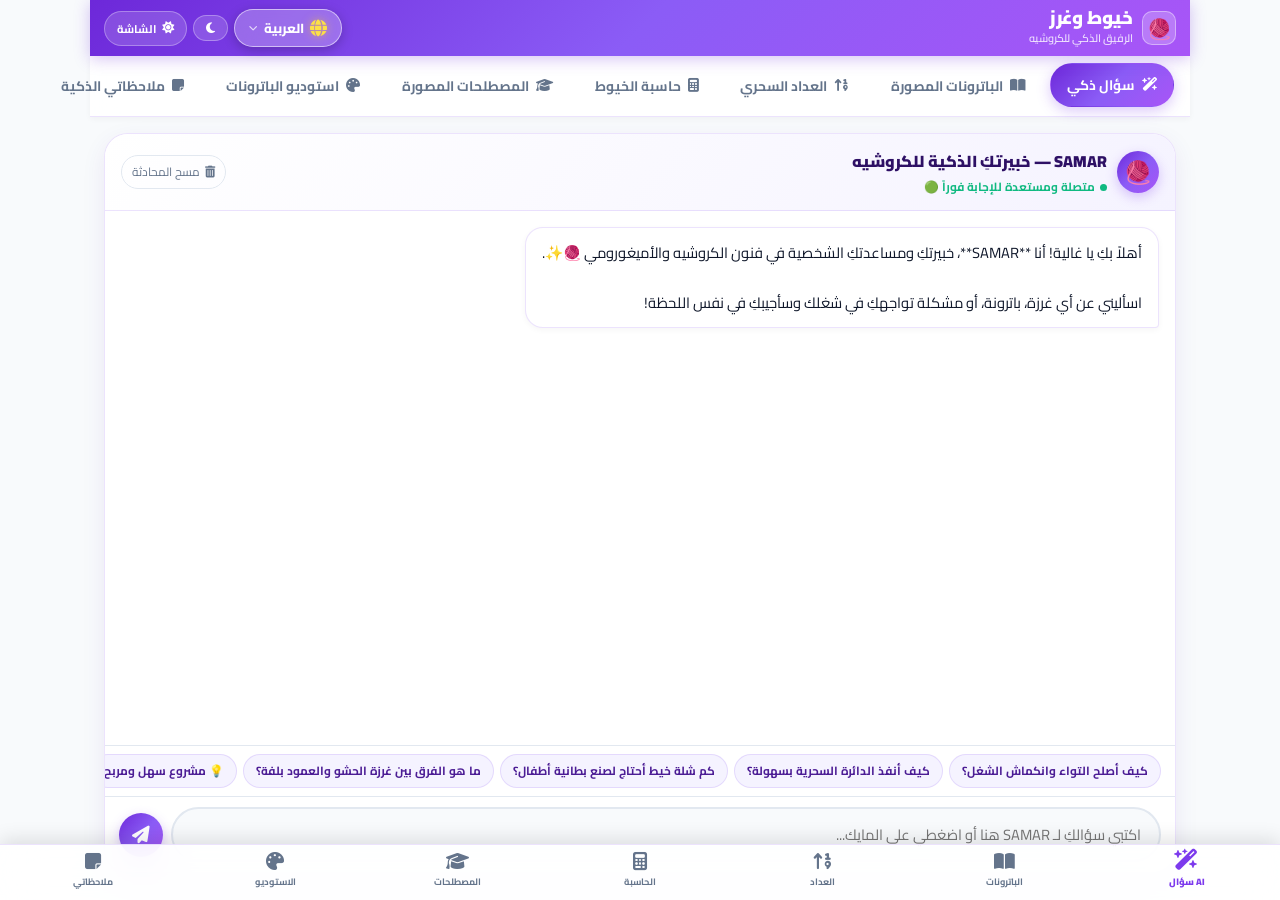
==== commit bf69afb7: "fix(v7.0): fix language dropdown transparency, resolve illustrated patterns disappearing bug in Arab" ====
--- a/crochet/index.html
+++ b/crochet/index.html
@@ -10,26 +10,11 @@
   <meta name="mobile-web-app-capable" content="yes">
   <meta name="apple-mobile-web-app-capable" content="yes">
   <meta name="apple-mobile-web-app-status-bar-style" content="black-translucent">
-  <meta name="apple-mobile-web-app-title" content="CROCHETA">
-  <meta name="apple-touch-fullscreen" content="yes">
-  <meta name="format-detection" content="telephone=no">
+  <meta name="apple-mobile-web-app-title" content="خيوط وغرز">
   <link rel="manifest" href="manifest.json">
-  <!-- PWA Icons — All sizes for Android, iOS, Desktop -->
-  <link rel="icon" type="image/png" sizes="512x512" href="icons/icon-512.png">
   <link rel="icon" type="image/png" sizes="192x192" href="icons/icon-192.png">
-  <link rel="icon" type="image/png" sizes="96x96"   href="icons/icon-96.png">
-  <link rel="icon" type="image/png" sizes="72x72"   href="icons/icon-72.png">
-  <!-- Apple Touch Icons (required for iOS Add to Home Screen) -->
-  <link rel="apple-touch-icon" sizes="180x180" href="icons/icon-180.png">
-  <link rel="apple-touch-icon" sizes="152x152" href="icons/icon-152.png">
-  <link rel="apple-touch-icon" sizes="144x144" href="icons/icon-144.png">
-  <link rel="apple-touch-icon" sizes="128x128" href="icons/icon-128.png">
-  <link rel="apple-touch-icon" sizes="96x96"   href="icons/icon-96.png">
-  <link rel="apple-touch-icon"                 href="icons/icon-180.png">
-  <!-- Microsoft Tile -->
-  <meta name="msapplication-TileImage" content="icons/icon-144.png">
-  <meta name="msapplication-TileColor" content="#7c3aed">
-  <title>CROCHETA | الرفيق الذكي للكروشيه</title>
+  <link rel="apple-touch-icon" sizes="192x192" href="icons/icon-192.png">
+  <title>خيوط وغرز | الرفيق الذكي للكروشيه</title>
   
   <!-- Fonts & Icons -->
   <link rel="preconnect" href="https://fonts.googleapis.com">
@@ -2279,262 +2264,7 @@
     to { opacity: 1; transform: translateY(0); }
   }
 
-
-    /* ═══════════════════════════════════════════════════════
-       iOS PWA INSTALL PROMPT
-       ═══════════════════════════════════════════════════════ */
-    #ios-pwa-prompt {
-      position: fixed;
-      bottom: 80px;
-      left: 50%;
-      transform: translateX(-50%) translateY(120px);
-      background: var(--surface-card);
-      border: 2px solid var(--border-purple);
-      border-radius: 20px;
-      padding: 16px 20px;
-      max-width: 340px;
-      width: calc(100% - 32px);
-      box-shadow: 0 12px 40px rgba(0,0,0,0.4);
-      z-index: 99999;
-      display: flex;
-      flex-direction: column;
-      gap: 10px;
-      transition: transform 0.4s cubic-bezier(0.34, 1.56, 0.64, 1), opacity 0.3s ease;
-      opacity: 0;
-      pointer-events: none;
-    }
-    #ios-pwa-prompt.show {
-      transform: translateX(-50%) translateY(0);
-      opacity: 1;
-      pointer-events: all;
-    }
-    #ios-pwa-prompt .pwa-prompt-header {
-      display: flex;
-      align-items: center;
-      gap: 12px;
-    }
-    #ios-pwa-prompt .pwa-prompt-icon {
-      width: 52px;
-      height: 52px;
-      border-radius: 12px;
-      object-fit: cover;
-      flex-shrink: 0;
-      background: var(--primary-gradient);
-    }
-    #ios-pwa-prompt .pwa-prompt-title {
-      font-size: 0.95rem;
-      font-weight: 900;
-      color: var(--text);
-      line-height: 1.3;
-    }
-    #ios-pwa-prompt .pwa-prompt-sub {
-      font-size: 0.72rem;
-      color: var(--text-muted);
-    }
-    #ios-pwa-prompt .pwa-prompt-steps {
-      display: flex;
-      flex-direction: column;
-      gap: 6px;
-    }
-    #ios-pwa-prompt .pwa-step {
-      display: flex;
-      align-items: center;
-      gap: 8px;
-      font-size: 0.82rem;
-      color: var(--text);
-    }
-    #ios-pwa-prompt .pwa-step-num {
-      width: 22px;
-      height: 22px;
-      border-radius: 50%;
-      background: var(--primary-gradient);
-      color: #fff;
-      font-size: 0.7rem;
-      font-weight: 800;
-      display: flex;
-      align-items: center;
-      justify-content: center;
-      flex-shrink: 0;
-    }
-    #ios-pwa-prompt .pwa-prompt-close {
-      position: absolute;
-      top: 10px;
-      left: 12px;
-      background: none;
-      border: none;
-      font-size: 1.1rem;
-      color: var(--text-muted);
-      cursor: pointer;
-      line-height: 1;
-      padding: 4px;
-    }
-    [dir="ltr"] #ios-pwa-prompt .pwa-prompt-close {
-      left: auto;
-      right: 12px;
-    }
-
-    /* ═══════════════════════════════════════════════════════
-       APK DOWNLOAD BUTTON (floating)
-       ═══════════════════════════════════════════════════════ */
-    #apk-download-fab {
-      position: fixed;
-      bottom: 90px;
-      left: 16px;
-      z-index: 9998;
-      display: none;
-      flex-direction: column;
-      align-items: center;
-      gap: 4px;
-    }
-    #apk-download-fab.visible {
-      display: flex;
-    }
-    #apk-download-fab a {
-      display: flex;
-      align-items: center;
-      gap: 8px;
-      background: linear-gradient(135deg, #22c55e, #16a34a);
-      color: #fff;
-      text-decoration: none;
-      padding: 10px 16px;
-      border-radius: 50px;
-      font-size: 0.82rem;
-      font-weight: 800;
-      box-shadow: 0 4px 16px rgba(34, 197, 94, 0.45);
-      white-space: nowrap;
-      transition: transform 0.2s ease, box-shadow 0.2s ease;
-    }
-    #apk-download-fab a:hover {
-      transform: scale(1.05);
-      box-shadow: 0 6px 24px rgba(34, 197, 94, 0.6);
-    }
-    #apk-download-fab .fab-close {
-      background: none;
-      border: none;
-      color: var(--text-muted);
-      font-size: 0.65rem;
-      cursor: pointer;
-      padding: 2px 6px;
-    }
-
-  
-    /* ═══════════════════════════════════════════════════════
-       RESPONSIVE & PWA ZERO-OVERFLOW FIXES
-       ═══════════════════════════════════════════════════════ */
-    html, body {
-      overflow-x: hidden !important;
-      max-width: 100vw !important;
-      width: 100% !important;
-      margin: 0 !important;
-      padding: 0 !important;
-      position: relative !important;
-    }
-    .app-root {
-      overflow-x: hidden !important;
-      max-width: 100vw !important;
-      width: 100% !important;
-      box-sizing: border-box !important;
-    }
-    .compact-header {
-      box-sizing: border-box !important;
-      max-width: 100vw !important;
-      width: 100% !important;
-      overflow: hidden !important;
-    }
-    @media (max-width: 600px) {
-      .compact-header {
-        padding: 6px 10px !important;
-      }
-      .brand-wrap {
-        gap: 6px !important;
-      }
-      .brand-badge {
-        width: 32px !important;
-        height: 32px !important;
-      }
-      .brand-text-col h1 {
-        font-size: 1rem !important;
-      }
-      #brandSubtitle {
-        display: none !important;
-      }
-      .header-controls {
-        gap: 4px !important;
-      }
-      .h-btn {
-        padding: 5px 8px !important;
-        font-size: 0.72rem !important;
-      }
-      #screenWlLabel {
-        display: none !important;
-      }
-      .pwa-header-btn span {
-        display: none !important;
-      }
-      .lang-btn span {
-        font-size: 0.72rem !important;
-      }
-    }
-    /* Hide all install prompts when running inside Standalone PWA */
-    @media all and (display-mode: standalone) {
-      #headerPwaInstallBtn,
-      #apk-download-fab,
-      #ios-pwa-prompt,
-      #pwa-download-bar {
-        display: none !important;
-      }
-    }
-    /* Perfect 7-Item Grid for Mobile Bottom Navigation */
-    .mobile-bottom-bar {
-      display: flex !important;
-      position: fixed !important;
-      bottom: 0 !important; left: 0 !important; right: 0 !important;
-      background: var(--surface-glass) !important;
-      backdrop-filter: blur(20px) !important;
-      -webkit-backdrop-filter: blur(20px) !important;
-      border-top: 1px solid var(--border-purple) !important;
-      padding: 4px 1px calc(4px + var(--sab)) !important;
-      z-index: 150 !important;
-      box-shadow: 0 -4px 20px rgba(0, 0, 0, 0.12) !important;
-      justify-content: space-around !important;
-      align-items: center !important;
-      overflow: hidden !important;
-      width: 100vw !important;
-      max-width: 100vw !important;
-      box-sizing: border-box !important;
-    }
-    .mobile-nav-item {
-      flex: 1 1 0 !important;
-      min-width: 0 !important;
-      width: 14.28% !important;
-      max-width: 14.28% !important;
-      padding: 3px 1px !important;
-      background: transparent !important;
-      border: none !important;
-      cursor: pointer !important;
-      display: flex !important;
-      flex-direction: column !important;
-      align-items: center !important;
-      justify-content: center !important;
-      gap: 1px !important;
-      box-sizing: border-box !important;
-    }
-    .mobile-nav-item .m-icon {
-      font-size: 1.05rem !important;
-    }
-    .mobile-nav-item .m-label {
-      font-size: 0.54rem !important;
-      font-weight: 700 !important;
-      letter-spacing: -0.3px !important;
-      white-space: nowrap !important;
-      overflow: hidden !important;
-      text-overflow: ellipsis !important;
-      max-width: 100% !important;
-      text-align: center !important;
-      line-height: 1.1 !important;
-    }
-
-  </style>
+</style>
 </head>
 <body>
 
@@ -2543,20 +2273,13 @@
   <!-- ════════════ COMPACT SLIM HEADER ════════════ -->
   <header class="compact-header">
     <div class="brand-wrap" onclick="switchNavTab('patterns')">
-      <div class="brand-badge" style="padding:0;overflow:hidden;border:1.5px solid rgba(255,255,255,0.45);box-shadow:0 3px 10px rgba(0,0,0,0.3);width:42px;height:42px;border-radius:12px;display:flex;align-items:center;justify-content:center;">
-        <img src="icons/app-logo.jpg" alt="CROCHETA" style="width:100%;height:100%;object-fit:cover;display:block;">
-      </div>
+      <div class="brand-badge">🧶</div>
       <div class="brand-text-col">
-        <h1 id="brandTitle" style="letter-spacing:0.5px;font-weight:900;">CROCHETA</h1>
+        <h1 id="brandTitle">خيوط وغرز</h1>
         <p id="brandSubtitle">الرفيق الذكي للكروشيه</p>
       </div>
     </div>
     <div class="header-controls">
-      <!-- PWA Install Button (Appears dynamically when installable) -->
-      <button class="h-btn pwa-header-btn" id="headerPwaInstallBtn" onclick="triggerPwaInstall()" title="تثبيت التطبيق على جهازك | Install App" style="display:none;background:linear-gradient(135deg,#7c3aed,#ec4899);color:#fff;border:none;padding:5px 12px;gap:6px;font-weight:700;border-radius:50px;box-shadow:0 3px 12px rgba(124,58,237,0.35);cursor:pointer;align-items:center;">
-        <i class="fa-solid fa-download"></i>
-        <span style="font-size:0.75rem;">تثبيت التطبيق</span>
-      </button>
 
       <!-- Multi-Language Selector (6 Core Crochet Nations) -->
       <div class="lang-dropdown-container" id="langDropdownContainer">
@@ -2743,28 +2466,7 @@
 
     <!-- ─── TAB 2: PATTERNS WITH 100% ACCURATE CROCHET ART ─── -->
     <section class="app-tab-section" id="tab-patterns">
-      <div id="pwa-download-bar" style="background:linear-gradient(135deg,rgba(34,197,94,0.12),rgba(124,58,237,0.1));border:1.5px solid rgba(34,197,94,0.3);border-radius:14px;padding:12px 16px;margin-bottom:12px;display:flex;align-items:center;justify-content:space-between;gap:12px;flex-wrap:wrap;">
-  <div style="display:flex;align-items:center;gap:10px;">
-    <img src="icons/icon-96.png" style="width:44px;height:44px;border-radius:10px;object-fit:cover;" alt="App icon">
-    <div>
-      <div style="font-size:0.88rem;font-weight:900;color:var(--text);" id="pwaBarTitle">📲 حمّلي التطبيق على هاتفكِ</div>
-      <div style="font-size:0.72rem;color:var(--text-muted);" id="pwaBarSub">يعمل بدون إنترنت بعد التثبيت!</div>
-    </div>
-  </div>
-  <div style="display:flex;gap:8px;flex-wrap:wrap;">
-    <a href="https://abdullhfadel2001-cloud.github.io/ALL-WEB/crochet/Crochet_App.apk"
-       download="خيوط-وغرز.apk"
-       id="apkDownloadBtn"
-       style="display:flex;align-items:center;gap:6px;background:linear-gradient(135deg,#22c55e,#16a34a);color:#fff;text-decoration:none;padding:8px 14px;border-radius:50px;font-size:0.78rem;font-weight:800;box-shadow:0 3px 12px rgba(34,197,94,0.4);">
-      <i class="fa-brands fa-android"></i> أندرويد APK
-    </a>
-    <button onclick="document.getElementById('pwa-download-bar').style.display='none'"
-       style="background:none;border:1px solid var(--border);border-radius:50px;padding:8px 12px;font-size:0.72rem;color:var(--text-muted);cursor:pointer;">
-      إخفاء
-    </button>
-  </div>
-</div>
-<div class="patterns-top-bar">
+      <div class="patterns-top-bar">
         <h2 id="patternsSectionTitle" style="font-size:1.15rem;font-weight:900;color:var(--text);">
           📖 مكتبة الباترونات المصورة الواقعية
         </h2>
@@ -5007,8 +4709,8 @@
     "langCode": "ar-IQ",
     "dir": "rtl",
     "label": "العربية",
-    "docTitle": "CROCHETA | الرفيق الذكي للكروشيه",
-    "brandTitle": "CROCHETA",
+    "docTitle": "خيوط وغرز | الرفيق الذكي للكروشيه",
+    "brandTitle": "خيوط وغرز",
     "brandSubtitle": "الرفيق الذكي للكروشيه",
     "screenWl": "الشاشة",
     "wlBanner": "خاصية عدم إطفاء الشاشة قيد التشغيل (لن تنطفئ شاشتك أثناء قراءة الباترون)",
@@ -5274,8 +4976,8 @@
     "langCode": "en-US",
     "dir": "ltr",
     "label": "English",
-    "docTitle": "CROCHETA | Smart Crochet Companion",
-    "brandTitle": "CROCHETA",
+    "docTitle": "Yarn & Stitches | Smart Crochet Companion",
+    "brandTitle": "Yarn & Stitches",
     "brandSubtitle": "Smart Crochet Companion",
     "screenWl": "Screen",
     "wlBanner": "Screen keep-awake is active (display will not dim while reading patterns)",
@@ -5541,8 +5243,8 @@
     "langCode": "de-DE",
     "dir": "ltr",
     "label": "Deutsch",
-    "docTitle": "CROCHETA | Smarter Häkel-Assistent",
-    "brandTitle": "CROCHETA",
+    "docTitle": "Garn & Maschen | Smarter Häkel-Assistent",
+    "brandTitle": "Garn & Maschen",
     "brandSubtitle": "Smarter Häkel-Assistent",
     "screenWl": "Bildschirm",
     "wlBanner": "Display-Wachhaltefunktion aktiv (Bildschirm schaltet beim Lesen nicht ab)",
@@ -5808,8 +5510,8 @@
     "langCode": "ja-JP",
     "dir": "ltr",
     "label": "日本語",
-    "docTitle": "CROCHETA | スマート・かぎ針編みアシスタント",
-    "brandTitle": "CROCHETA",
+    "docTitle": "糸と編み目 | スマート・かぎ針編みアシスタント",
+    "brandTitle": "糸と編み目",
     "brandSubtitle": "スマート・かぎ針編みアシスタント",
     "screenWl": "画面点灯",
     "wlBanner": "画面常時点灯が有効です（編み図閲覧中に画面が消灯しません）",
@@ -6075,8 +5777,8 @@
     "langCode": "tr-TR",
     "dir": "ltr",
     "label": "Türkçe",
-    "docTitle": "CROCHETA | Akıllı Tığ İşi Asistanı",
-    "brandTitle": "CROCHETA",
+    "docTitle": "İplik & İlmek | Akıllı Tığ İşi Asistanı",
+    "brandTitle": "İplik & İlmek",
     "brandSubtitle": "Akıllı Tığ İşi Asistanı",
     "screenWl": "Ekran",
     "wlBanner": "Ekran uyanık kalma modu etkin (şemaları okurken ekranınız kapanmaz)",
@@ -6343,7 +6045,7 @@
     "dir": "ltr",
     "label": "Русский",
     "docTitle": "Пряжа и Петли | Умный помощник по вязанию крючком",
-    "brandTitle": "CROCHETA",
+    "brandTitle": "Пряжа и Петли",
     "brandSubtitle": "Умный помощник по вязанию крючком",
     "screenWl": "Экран",
     "wlBanner": "Режим постоянной подсветки активен (экран не погаснет при чтении схем)",
@@ -6610,7 +6312,7 @@
     "dir": "ltr",
     "label": "Español",
     "docTitle": "Lanas y Puntos | Asistente Inteligente de Crochet",
-    "brandTitle": "CROCHETA",
+    "brandTitle": "Lanas y Puntos",
     "brandSubtitle": "Asistente Inteligente de Crochet",
     "screenWl": "Pantalla",
     "wlBanner": "Mantener pantalla encendida activo (el dispositivo no se apagará mientras tejes)",
@@ -7132,7 +6834,7 @@
   const t = I18N_DICT[lang] || I18N_DICT.ar;
 
   // 1. Browser Window & Tab Title
-  document.title = t.docTitle || 'CROCHETA | الرفيق الذكي للكروشيه';
+  document.title = t.docTitle || 'خيوط وغرز | الرفيق الذكي للكروشيه';
 
   // 2. Header
   const bTitle = document.getElementById('brandTitle');
@@ -8273,193 +7975,171 @@
   sendChatMessage();
 }
 
-
-// ═══════════════════════════════════════════════════════
-//  SAMAR AI — MASTER ARTISAN BRAIN & DUAL ENGINE
-// ═══════════════════════════════════════════════════════
-function promptForApiKey() {
-  const currentKey = localStorage.getItem('gemini_api_key') || '';
-  const newKey = window.prompt(
-    '🔑 أدخلي مفتاح Google Gemini API للذكاء الاصطناعي المباشر (اختياري):\n\nإذا لم يتوفر لديكِ مفتاح، ستجيبكِ SAMAR فوراً من موسوعتها الحرفية الذكية المدمجة!',
-    currentKey
-  );
-  if (newKey !== null) {
-    if (newKey.trim()) {
-      localStorage.setItem('gemini_api_key', newKey.trim());
-      alert('✅ تم حفظ مفتاح الذكاء الاصطناعي بنجاح! SAMAR متصلة الآن بالموديل السحابي المباشر 🧶✨');
+async function sendChatMessage() {
+  const input = document.getElementById('aiChatInput');
+  const prompt = input.value.trim();
+  if (!prompt) return;
+
+  // Append User message
+  appendChatMessage('user', prompt);
+  saveChatMessageToLocal('user', prompt);
+  input.value = '';
+
+  const thinkingBox = document.getElementById('aiThinkingBox');
+  thinkingBox.classList.add('show');
+  scrollChatToBottom();
+
+  try {
+    // Call secure backend endpoint (server.js holds the API key safely)
+    const apiHost = location.protocol === 'file:' ? 'http://localhost:3000' : '';
+    const res = await fetch(`${apiHost}/api/chat`, {
+      method: 'POST',
+      headers: { 'Content-Type': 'application/json' },
+      body: JSON.stringify({ message: prompt, lang: currentAppLang })
+    });
+
+    thinkingBox.classList.remove('show');
+
+    if (res.ok) {
+      const data = await res.json();
+      const reply = data.reply || 'أهلاً بكِ! اسأليني عن أي غرزة كروشيه وسأساعدكِ فوراً 🧶';
+      appendChatMessage('bot', reply);
+      saveChatMessageToLocal('bot', reply);
     } else {
-      localStorage.removeItem('gemini_api_key');
-      alert('ℹ️ تم التبديل إلى محرك SAMAR الحرفي الذكي المدمج دون الحاجة لمفتاح.');
-    }
+      const fallback = getLocalKnowledgeResponse(prompt);
+      appendChatMessage('bot', fallback);
+      saveChatMessageToLocal('bot', fallback);
+    }
+  } catch (err) {
+    thinkingBox.classList.remove('show');
+    const fallback = getLocalKnowledgeResponse(prompt);
+    appendChatMessage('bot', fallback);
+    saveChatMessageToLocal('bot', fallback);
   }
 }
 
-async function sendChatMessage() {
-  const input = document.getElementById('aiChatInput');
-  const prompt = (input ? input.value : '').trim();
-  if (!prompt) return;
-
-  // Append user message
-  appendChatMessage('user', prompt);
-  saveChatMessageToLocal('user', prompt);
-  if (input) input.value = '';
-
+function appendChatMessage(sender, text) {
+  const stream = document.getElementById('aiChatStream');
   const thinkingBox = document.getElementById('aiThinkingBox');
-  if (thinkingBox) thinkingBox.classList.add('show');
+  const bubble = document.createElement('div');
+  bubble.className = `chat-bubble ${sender}`;
+
+  if (sender === 'bot') {
+    bubble.innerHTML = (window.marked && marked.parse) ? marked.parse(text) : text.replace(/\n/g, '<br>');
+  } else {
+    bubble.textContent = text;
+  }
+
+  stream.insertBefore(bubble, thinkingBox);
   scrollChatToBottom();
-
-  const storedKey = localStorage.getItem('gemini_api_key');
-  let answered = false;
-
-  // 1. Try Direct Gemini API from Browser if key exists
-  if (storedKey) {
-    try {
-      const geminiUrl = 'https://generativelanguage.googleapis.com/v1beta/models/gemini-1.5-flash:generateContent?key=' + storedKey;
-      const samarInstruction = "أنتِ SAMAR (سمر) — خبيرة ومحترفة وصبورة جداً في فنون الكروشيه والحياكة وشغل الصوف والأبر والغرز. تجيبين بدفء وتشجيع، مع خطوات مرتبة ونقاط دقيقة لأي غرزة أو باترون أو قياس سنارة وخيط.";
-      const res = await fetch(geminiUrl, {
-        method: 'POST',
-        headers: { 'Content-Type': 'application/json' },
-        body: JSON.stringify({
-          system_instruction: { parts: [{ text: samarInstruction }] },
-          contents: [{ role: 'user', parts: [{ text: prompt }] }],
-          generationConfig: { temperature: 0.4, maxOutputTokens: 1400 }
-        })
-      });
-      if (res.ok) {
-        const data = await res.json();
-        if (data.candidates && data.candidates[0] && data.candidates[0].content) {
-          const text = data.candidates[0].content.parts[0].text;
-          if (thinkingBox) thinkingBox.classList.remove('show');
-          appendChatMessage('bot', text);
-          saveChatMessageToLocal('bot', text);
-          answered = true;
-          return;
-        }
-      }
-    } catch (e) {
-      console.warn('Direct Gemini call fallback:', e.message);
-    }
+}
+
+function scrollChatToBottom() {
+  const stream = document.getElementById('aiChatStream');
+  if (stream) stream.scrollTop = stream.scrollHeight;
+}
+
+function getLocalKnowledgeResponse(q) {
+  const lang = currentAppLang || 'ar';
+  const qClean = q.toLowerCase();
+
+    if (lang === 'de') {
+    if (qClean.includes('wer bist') || qClean.includes('name') || qClean.includes('samar')) {
+      return `Ich bin **SAMAR**, deine persönliche Expertin für Häkeln, Stricken und Garne 🧶✨. Frage mich nach jeder Masche oder Anleitung!`;
+    }
+    if (qClean.includes('einrollen') || qClean.includes('krümmen') || qClean.includes('spannung')) {
+      return `**⚠️ So verhinderst du das Einrollen des Häkelstücks:**\n• **Ursache 1:** Zu feste Fadenspannung; lockere deine Handhaltung oder wähle eine Nadelstärke um 0,5 mm größer.\n• **In Runden:** Wölbt es sich wie eine Schale, fehlen Zunahmen; wellt es sich, sind es zu viele Zunahmen.\n• **Schnelle Lösung:** Sanftes Dämpfen mit dem Bügeleisen aus der Distanz und Spannen auf einer Unterlage.`;
+    }
+    if (qClean.includes('fadenring') || qClean.includes('magic ring') || qClean.includes('maschenring')) {
+      return `**🪄 Der 100% sichere Fadenring (Magic Ring):**\n1. Wickle das Garn zweimal um deinen Zeigefinger.\n2. Führe die Nadel hindurch, hole den Arbeitsfaden und schlage 1 Luftmasche an.\n3. Häkle die gewünschte Maschenzahl hinein (z. B. 6 feste Maschen).\n4. Ziehe fest am kurzen Fadenende, bis die Öffnung vollständig geschlossen ist!`;
+    }
+    return `Hallo! Ich bin **SAMAR**, deine Häkel-Assistentin 🧶.\nFrage mich gerne nach Garnstärken, Nadelstärken, Maschenarten oder Anleitungsberechnungen!`;
   }
 
-  // 2. Try Backend Server if running on localhost
-  if (!answered && (location.hostname === 'localhost' || location.hostname === '127.0.0.1')) {
-    try {
-      const res = await fetch('/api/chat', {
-        method: 'POST',
-        headers: { 'Content-Type': 'application/json' },
-        body: JSON.stringify({ message: prompt, lang: currentAppLang })
-      });
-      if (res.ok) {
-        const data = await res.json();
-        if (data.reply && !data.reply.includes('ضغطاً مؤقتاً')) {
-          if (thinkingBox) thinkingBox.classList.remove('show');
-          appendChatMessage('bot', data.reply);
-          saveChatMessageToLocal('bot', data.reply);
-          answered = true;
-          return;
-        }
-      }
-    } catch (e) {}
+  if (lang === 'en') {
+    if (qClean.includes('who are you') || qClean.includes('name') || qClean.includes('samar')) {
+      return `I am **SAMAR**, your personal expert crochet & knitting companion 🧶✨. Ask me about any stitch, pattern, gauge, or yarn issue!`;
+    }
+    if (qClean.includes('curling') || qClean.includes('twist') || qClean.includes('curl')) {
+      return `**⚠️ How to fix curling in crochet:**\n• **Cause 1:** High tension. Relax your grip or use a hook 0.5mm larger.\n• **Cause 2 in circles:** If it bows like a bowl, you need more increases; if it ruffles, you have too many increases.\n• **Quick Fix:** Gentle steam blocking on a flat towel!`;
+    }
+    if (qClean.includes('magic ring') || qClean.includes('circle') || qClean.includes('loop')) {
+      return `**🪄 100% Secure Magic Ring:**\n1. Wrap yarn twice around index finger.\n2. Insert hook under front loop, pull working yarn, and chain 1 to secure.\n3. Work your stitches (e.g. 6 sc).\n4. Pull tail tightly to close the hole completely with zero gap!`;
+    }
+    return `Hello! I am **SAMAR**, your crochet companion 🧶.\nFeel free to ask me about any yarn weight, hook size, stitch instructions, or pattern calculation!`;
   }
 
-  // 3. Flawless Master On-Device Artisan Brain (Always succeeds, no errors!)
-  setTimeout(() => {
-    if (thinkingBox) thinkingBox.classList.remove('show');
-    const reply = getMasterSamarArtisanResponse(prompt);
-    appendChatMessage('bot', reply);
-    saveChatMessageToLocal('bot', reply);
-  }, 450);
+  if (lang === 'ja') {
+    if (qClean.includes('誰') || qClean.includes('名前') || qClean.includes('samar')) {
+      return `私は **SAMAR**、あなたのかぎ針編み＆あみぐるみ専属AIエキスパートです 🧶✨。何でも気軽にご質問ください！`;
+    }
+    if (qClean.includes('丸まる') || qClean.includes('歪み') || qClean.includes('反る')) {
+      return `**⚠️ 編み地の丸まり解消法:**\n• **原因1:** 糸の引き締めすぎ。手の力を抜くか、針を0.5mm太いものに変更してください。\n• **円編みの歪み:** お椀型に反る時は増やし目が不足、フリル状に波打つ時は増やし目が多すぎます。\n• **対策:** スチームアイロンを少し離して当て、当て布の上で形を整える（ブロッキング）と綺麗に伸びます。`;
+    }
+    if (qClean.includes('わ') || qClean.includes('マジックリング') || qClean.includes('作り目')) {
+      return `**🪄 解けない「わ」の作り目（マジックリング）:**\n1. 人差し指に糸を2回巻きつけます。\n2. 針を入れて糸を引き出し、立ち上がりの鎖編みを1目編みます。\n3. 指定の目数（例: 細編み6目）を編み入れます。\n4. 糸端をゆっくり引き、中心の穴を隙間なくきつく締めます！`;
+    }
+    return `こんにちは！かぎ針編みアシスタントの **SAMAR** です 🧶。\n編み方、針の号数、糸の選び方など、何でもお尋ねください！`;
+  }
+
+  if (lang === 'tr') {
+    if (qClean.includes('kimsin') || qClean.includes('adın') || qClean.includes('samar')) {
+      return `Ben **SAMAR**, tığ işi ve örgü sanatındaki kişisel uzman asistanınızım 🧶✨. Bana herhangi bir ilmek veya şablonu sorabilirsiniz!`;
+    }
+    if (qClean.includes('kıvrılma') || qClean.includes('bükülme') || qClean.includes('dönme')) {
+      return `**⚠️ Tığ işinde kıvrılma sorununu çözme:**\n• **1. Sebep:** İpi çok sıkı çekmek; elinizi biraz gevşetin veya yarım numara büyük tığ kullanın.\n• **Dairede:** Kase gibi içe bükülüyorsa artırma azdır; dalgalanıyorsa artırma fazladır.\n• **Çözüm:** Hafif buhar verip düz bir havlu üzerinde elinizle düzeltin (Buharlı ütüleme/Blocking).`;
+    }
+    if (qClean.includes('sihirli halka') || qClean.includes('halka')) {
+      return `**🪄 %100 Sağlam Sihirli Halka:**\n1. İpi işaret parmağınıza 2 kez dolayın.\n2. Tığı alttan geçirip ilmeği çekin ve 1 zincirle sabitleyin.\n3. İstenen ilmek sayısını yapın (ör: 6 sık iğne).\n4. Kısa ipi sıkıca çekerek deliği tamamen kapatın!`;
+    }
+    return `Merhaba! Ben **SAMAR**, tığ işi asistanınızım 🧶.\nİlmekler, ip çeşitleri veya şablonlar hakkında her zaman sorabilirsiniz!`;
+  }
+
+  if (lang === 'ru') {
+    if (qClean.includes('кто ты') || qClean.includes('имя') || qClean.includes('samar')) {
+      return `Я **SAMAR**, ваш персональный эксперт по вязанию крючком и пряже 🧶✨. Спрашивайте меня о любых петлях и схемах!`;
+    }
+    if (qClean.includes('скручиван') || qClean.includes('заворач') || qClean.includes('тянет')) {
+      return `**⚠️ Как устранить закручивание полотна:**\n• **Причина 1:** Слишком сильное натяжение нити; расслабьте руку или возьмите крючок на 0.5 мм больше.\n• **В круге:** Если сворачивается в чашу — не хватает прибавок; если идет волнами — прибавок слишком много.\n• **Решение:** Легкое отпаривание утюгом на расстоянии и блокировка на полотенце.`;
+    }
+    if (qClean.includes('кольцо') || qClean.includes('амигуруми') || qClean.includes('магическ')) {
+      return `**🪄 Идеальное волшебное кольцо амигуруми:**\n1. Оберните нить вокруг указательного пальца дважды.\n2. Введите крючок, вытяните петлю и закрепите одной воздушной петлей.\n3. Свяжите нужное количество столбиков (напр. 6 сбн).\n4. Потяните за короткий конец, чтобы стянуть отверстие без малейшего зазора!`;
+    }
+    return `Здравствуйте! Я **SAMAR**, ваш помощник по вязанию 🧶.\nЗадайте любой вопрос по узорам, крючкам, пряже или расчетам!`;
+  }
+
+  if (lang === 'es') {
+    if (qClean.includes('quién eres') || qClean.includes('nombre') || qClean.includes('samar')) {
+      return `¡Soy **SAMAR**, tu experta y compañera personal en el arte del crochet y tejido 🧶✨. ¡Pregúntame cualquier duda!`;
+    }
+    if (qClean.includes('enrolla') || qClean.includes('curva') || qClean.includes('tensión')) {
+      return `**⚠️ Cómo evitar que el tejido se enrolle:**\n• **Causa 1:** Tensión muy apretada; afloja la mano o sube 0.5 mm el número de ganchillo.\n• **En círculos:** Si se hace cuenco faltan aumentos; si ondea como volante sobran aumentos.\n• **Solución rápida:** Bloqueo suave con vapor sobre una toalla plana.`;
+    }
+    if (qClean.includes('anillo mágico') || qClean.includes('circulo magico')) {
+      return `**🪄 Anillo Mágico 100% seguro:**\n1. Da dos vueltas con el hilo a tu dedo índice.\n2. Introduce el ganchillo, saca hebra y haz 1 cadeneta para fijar.\n3. Teje los puntos necesarios (ej: 6 puntos bajos).\n4. Tira firmemente del cabo corto para cerrar el hueco por completo sin dejar espacio.`;
+    }
+    return `¡Hola! Soy **SAMAR**, tu compañera de crochet 🧶.\n¡Pregúntame lo que necesites sobre puntos, tipos de hilo o cálculos de tu labor!`;
+  }
+
+  // Default Arabic
+  if (qClean.includes('اسم') || qClean.includes('من انت') || qClean.includes('عرفين')) {
+    return `أنا **SAMAR**، خبيرتكِ ومساعدتكِ الشخصية في فنون الكروشيه والحياكة وشغل الصوف والأبر 🧶✨. اسأليني عن أي غرزة أو باترونة وسأشرحها لكِ فوراً!`;
+  }
+  if (qClean.includes('التواء') || qClean.includes('تقوس') || qClean.includes('انكماش')) {
+    return `**⚠️ حل التواء وتقوس القطعة في الكروشيه:**\n• **السبب الأول:** الشد الزائد للخيط؛ ارخي قبضة يدك قليلاً أو استبدلي السنارة بأكبر بنصف مقاس.\n• **السبب الثاني في الدائرة:** إذا كانت تتقوس مثل الطاسة فالزيادات قليلة، وإذا كانت تتموج فالزيادات أكثر من اللازم.\n• **الحل السريع:** مرري بخار المكواة الرقيق من بعيد (Steam Blocking) وافرديها برفق على منشفة.`;
+  }
+  if (qClean.includes('دائرة سحرية') || qClean.includes('حلقة')) {
+    return `**🪄 الدائرة السحرية المحكمة 100%:**\n1. لفي الخيط مرتين حول إصبعك السبابة.\n2. أدخلي السنارة واسحبي خيط الشلة واعملي غرزة سلسلة لتثبيت المركز.\n3. اشتغلي عدد الغرز المطلوب (مثلاً 6 حشو).\n4. اسحبي الخيط القصير بقوة حتى ينغلق الثقب بالكامل دون أي فراغ!`;
+  }
+  if (qClean.includes('حساب') || qClean.includes('شلة') || qClean.includes('كم خيط')) {
+    return `**🧶 تقدير عدد الشلات:**\n• شال صغير: 2-3 شلات (100غ).\n• بطانية أطفال: 4-5 شلات.\n• دمية أميغورومي: 1-2 شلة قطن.\n💡 يمكنكِ أيضاً استخدام تبويب **"حاسبة الخيوط"** في التطبيق للتقدير الفوري والدقيق!`;
+  }
+  return `أهلاً بكِ! أنا **SAMAR** خبيرتكِ في الكروشيه 🧶.\nتفضلي بسؤالي عن أي نوع خيط، غرزة، مقاس سنارة، أو خطوة في باترونتكِ وسأساعدكِ فوراً وبكل سرور!`;
 }
 
-function getMasterSamarArtisanResponse(q) {
-  const lang = currentAppLang || 'ar';
-  const qLower = q.toLowerCase().trim();
-
-  // Non-Arabic multi-language checks
-  if (lang === 'en') {
-    if (qLower.includes('who are you') || qLower.includes('name') || qLower.includes('samar')) {
-      return "I am **SAMAR**, your personal expert crochet & knitting companion 🧶✨. Ask me about any stitch, pattern, gauge, or yarn technique!";
-    }
-    if (qLower.includes('curling') || qLower.includes('twist') || qLower.includes('curl')) {
-      return "**⚠️ How to Fix Curling in Crochet:**\n• **Tension:** Loosen your hand tension or move up 0.5mm in hook size.\n• **Rounds/Circles:** If cupping like a bowl, you need more increases; if ruffling, you have too many increases.\n• **Pro Tip:** Gentle steam blocking works wonders!";
-    }
-    return "**🧶 SAMAR's Artisan Advice:**\nFor this project, ensure you match your hook size with the recommended yarn weight (e.g., 3.0-3.5mm for DK yarn, 4.0-5.0mm for Worsted/Aran).\n• Always count your stitches at the end of each row.\n• Use stitch markers in the first and last stitches to keep straight edges!\n\n*Feel free to ask me about any specific stitch, amigurumi step, or yarn calculation!*";
-  }
-
-  // Comprehensive Arabic Artisan Knowledge Brain
-  // 1. Identity & Name
-  if (qLower.includes('اسم') || qLower.includes('من انت') || qLower.includes('عرفين') || qLower.includes('سمر') || qLower.includes('من تكونين')) {
-    return "أنا **SAMAR (سمر)**، رفيقتكِ ومساعدتكِ الذكية والمتخصصة في فنون الكروشيه والحياكة والأميغورومي وشغل الصوف والأبر 🧶✨.\n\nاسأليني عن أي غرزة، باترون، حل مشكلة التواء، مقاس سنارة وخيط، أو حساب عدد الشلات وسأشرحها لكِ خطوة بخطوة بكل حب!";
-  }
-
-  // 2. Out of domain refusal (Polite strictly artisan boundary)
-  if (qLower.includes('سياس') || qLower.includes('طبخ') || qLower.includes('رياض') || qLower.includes('مباراة') || qLower.includes('كود') || qLower.includes('برمج') || qLower.includes('اقتصاد')) {
-    return "عذراً يا غالية! 🌸 أنا **SAMAR**، مساعدتكِ المتخصصة حصرياً في **عالم الكروشيه والحياكة والخيوط والأبر** 🧶.\n\nتفضلي بسؤالي عن أي غرزة، باترونة، حساب كمية خيط، أو مشكلة تواجهكِ في شغلك وسأجيبكِ فوراً!";
-  }
-
-  // 3. Stitches (غرز الكروشيه)
-  if (qLower.includes('حشو') || qLower.includes('sc') || qLower.includes('single crochet')) {
-    return "**🧵 غرزة الحشو (Single Crochet - sc):**\n• **الاستخدام الأساسي:** غرزة ضيقة ومتماسكة، وهي الأساس الأول لألعاب الأميغورومي والشنط والمقالم.\n• **طريقة العمل:**\n  1. أدخلي السنارة في الغرزة التالية.\n  2. لفي الخيط واسحبي حلقة (أصبح على السنارة حلقتان).\n  3. لفي الخيط مجدداً واسحبي من الحلقتين معاً.\n💡 **سر SAMAR للمحترفات:** في الأميغورومي، استخدمي سنارة أصغر بنصف نمرة (مثلاً 2.5 مم بدلاً من 3 مم) لتكون الغرز متلاصقة ولا يظهر الفايبر!";
-  }
-
-  if (qLower.includes('عمود بلفة') || qLower.includes('عمود') || qLower.includes('dc') || qLower.includes('double crochet')) {
-    return "**🧶 غرزة العمود بلفة (Double Crochet - dc):**\n• **الاستخدام:** سريعة ومرنة جداً، مثالية للشالات، البطانيات، البلوزات ومربعات الجراني.\n• **طريقة العمل:**\n  1. لفي الخيط على السنارة أولاً.\n  2. أدخلي السنارة في الغرزة واسحبي حلقة (3 حلقات على السنارة).\n  3. لفي واسحبي من أول حلقتين (تبقى حلقتان).\n  4. لفي واسحبي من الحلقتين الباقيتين.\n💡 **الارتفاع:** ارتفاع العمود بلفة يعادل **3 سلاسل** في بداية كل سطر.";
-  }
-
-  if (qLower.includes('نصف عمود') || qLower.includes('hdc') || qLower.includes('half double')) {
-    return "**✨ غرزة النصف عمود (Half Double Crochet - hdc):**\n• **ميزتها:** وسط مثالي بين متانة الحشو وسرعة العمود، تعطي نسيجاً دافئاً ومطاطياً للطواقي والكوفيات.\n• **خطواتها:** لفي الخيط، أدخلي السنارة، اسحبي خيطاً (3 حلقات على السنارة)، ثم لفي واسحبي من **الثلاث حلقات دفعة واحدة**!";
-  }
-
-  if (qLower.includes('منزلقة') || qLower.includes('sl st') || qLower.includes('slip stitch')) {
-    return "**🔗 غرزة المنزلقة (Slip Stitch - sl st):**\n• **وظائفها:** قفل الأدوار الدائرية، الانتقال من مكان لآخر بدون ارتفاع، وعمل إطار ناعم ومشدود للحواف.\n• **طريقة العمل:** أدخلي السنارة في الغرزة، لفي الخيط واسحبيه مباشرة من الغرزة ومن الحلقة الموجودة على السنارة بحركة واحدة.";
-  }
-
-  if (qLower.includes('عمود بلفتين') || qLower.includes('tr') || qLower.includes('treble')) {
-    return "**📏 غرزة العمود بلفتين (Treble / Triple Crochet - tr):**\n• غرزة طويلة ومهواة جداً، تعطي انسيابية رائعة للشالات الصيفية ومفارش الدانتيل.\n• **خطواتها:** لفي الخيط **مرتين** على السنارة قبل الدخول، واسحبي على 3 مراحل (حلقتين ثم حلقتين ثم حلقتين). ارتفاعها **4 سلاسل**.";
-  }
-
-  if (qLower.includes('سحرية') || qLower.includes('دائرة سحرية') || qLower.includes('magic ring')) {
-    return "**🪄 سر الدائرة السحرية المغلقة 100% (Magic Ring):**\n1. لفي الخيط مرتين حول إصبعكِ السبابة والوسطى مشكّلة حرف X.\n2. أدخلي السنارة تحت الخيط الأول واسحبي الخيط الثاني للأعلى.\n3. اشتغلي سلسلة واحدة لتثبيت القفل.\n4. اشتغلي غرزكِ داخل الدائرة المزدوجة (مثلاً 6 غرز حشو للأميغورومي).\n5. اسحبي الذيل القصير برفق وقوة ليقفل المركز بالكامل دون أي ثقب نهائياً!";
-  }
-
-  // 4. Fixing Errors & Problems
-  if (qLower.includes('التواء') || qLower.includes('تقوس') || qLower.includes('طاسة') || qLower.includes('تموج') || qLower.includes('مقعر')) {
-    return "**⚠️ علاج مشاكل تقوس وتموج الكروشيه:**\n• **إذا كانت القطعة تتقوس كصحن أو طاسة (مقعرة):** عدد التزايدات قليل جداً، أو شدة يدكِ قوية؛ زيدي التزايد بانتظام أو كبّري السنارة بنصف نمرة.\n• **إذا كانت القطعة تتموج وتتكرمش:** عدد التزايدات زائد عن الحد؛ التزمي بقاعدة الدائرة (السطر 1: 6 غرز، السطر 2: تزايد بكل غرزة [12]، السطر 3: [1 حشو، 1 تزايد = 18]، السطر 4: [2 حشو، 1 تزايد = 24]).\n• **العلاج الفوري:** الفرد بالبخار من مسافة 5 سم (Steam Blocking) على منشفة مسطحة.";
-  }
-
-  if (qLower.includes('حواف') || qLower.includes('تعرج') || qLower.includes('اعوجاج') || qLower.includes('حافة مائلة')) {
-    return "**📐 كيف تحافظين على حواف مستقيمة 100% في الشغل المسطح؟**\n1. **العد المستمر:** تأكدي أن عدد الغرز في نهاية كل سطر مطابق لبدايته.\n2. **الغرزة الأولى والأخيرة:** ضعي ماركر (علامة غرز) في أول غرزة من السطر وآخر غرزة حتى لا تفوتيها بالخطأ.\n3. سلاسل الارتفاع: قرري إذا كانت تُحسب كغرزة أم مجرد ارتفاع؛ إذا كانت ارتفاعاً، اشتغلي أول عمود في نفس مكان السلسلة مباشرة.";
-  }
-
-  // 5. Hooks & Yarns (السنارات والخيوط)
-  if (qLower.includes('نوع خيط') || (qLower.includes('خيط') && qLower.includes('سنارة')) || (qLower.includes('سنارة') && !qLower.includes('طاقية'))) {
-    return "**🧶 دليل توافق الخيوط والسنارات المعتمد:**\n• **خيط قطن رفيع (مثل أليزا ديفا):** سنارة مقاس 2.0 - 2.5 مم.\n• **خيط أكرليك/قطن متوسط (هيمالايا، كارتوبو، بيبي يارن):** سنارة مقاس 3.0 - 3.5 مم.\n• **خيط صوف شتوي سميك:** سنارة مقاس 4.5 - 5.5 مم.\n• **خيط مخمل / قطيفة (Chenille):** سنارة مقاس 4.5 - 6.0 مم.\n• **خيط كليم / تيشيرت:** سنارة مقاس 7.0 - 9.0 مم.\n💡 **نصيحة ذهبية:** تجدين مقاس السنارة المقترح دائماً على ظهر ورقة الشلة (Label) بجانب رسمة السنارة والأبر!";
-  }
-
-  // 6. Yarn Estimation & Amounts (كميات الخيوط)
-  if (qLower.includes('كمية') || qLower.includes('شلة') || qLower.includes('كم شلة') || qLower.includes('بطانية') || qLower.includes('شال') || qLower.includes('كوفية')) {
-    return "**⚖️ التقدير المعياري لكميات الخيوط (شلات 100 غرام):**\n• **كوفية / وشاح شتوي:** 2 إلى 3 شلات (حوالي 400 - 600 متر).\n• **طاقية / آيس كاب للكبار:** شلة واحدة فقط (100 غرام كافية جداً).\n• **شال مثلث متوسط:** 3 إلى 4 شلات.\n• **بطانية أطفال (80 × 100 سم):** 4 إلى 5 شلات خيط بيبي ناعم.\n• **بطانية سرير مفرد:** 8 إلى 11 شلة حسب كثافة الغرزة.\n• **دمية أميغورومي متوسطة (20 سم):** شلة واحدة من اللون الأساسي + بقايا خيوط للملامح.\n💡 يمكنكِ أيضاً استخدام تبويب **'حاسبة الخيوط'** في التطبيق لحساب دقيق بالوزن والمتر!";
-  }
-
-  // 7. Amigurumi (الأميغورومي)
-  if (qLower.includes('دمية') || qLower.includes('أميغورومي') || qLower.includes('اميغورومي') || qLower.includes('لعبة') || qLower.includes('تناقص مخفي')) {
-    return "**🧸 أسرار احتراف دمى الأميغورومي:**\n1. **التناقص المخفي (Invisible Decrease):** أدخلي السنارة في الضلع الأمامي (Front Loop) للغرزة الأولى، ثم في الضلع الأمامي للغرزة الثانية، لفي واسحبي واكملي الحشو؛ لن يظهر أي فراغ أو أثر للتناقص نهائياً!\n2. **الحشو بالفايبر:** احشي الرأس والأطراف تدريجياً وبشكل متماسك ومستدير، دون مط الغرز للخارج.\n3. **السنارة الأصغر:** استخدمي سنارة أصغر بنصف نمرة من المقاس الموصى به على الشلة.\n4. **عيون الأمان:** ثبتي عيون الأمان ومشبك التثبيت من الداخل قبل الانتهاء من حشو وإغلاق الرأس.";
-  }
-
-  // 8. Pricing & Selling (التسعير والمشاريع)
-  if (qLower.includes('تسعير') || qLower.includes('سعر') || qLower.includes('بيع') || qLower.includes('مشروع') || qLower.includes('اربح')) {
-    return "**💰 المعادلة المعتمدة لتسعير مشغولات الكروشيه:**\n• السعر النهائي = ثمن المواد الخام + (ساعات العمل × أجر ساعتكِ) + نسبة الربح (20%)\n• **مثال عملي:** شال استهلك خيوطاً بـ 10,000 دينار واستغرق 5 ساعات (سعر ساعتكِ 3,000 د.ع) = 10,000 + 15,000 = 25,000 د.ع + 5,000 ربح = **30,000 د.ع**.\n💡 زوري تبويب **'حاسبة الخيوط'** واختاري قسم التسعير لتقوم الحاسبة بذلك تلقائياً!";
-  }
-
-  // 9. Sizes & Measurements (المقاسات)
-  if (qLower.includes('مقاس') || qLower.includes('طاقية') || qLower.includes('محيط الرأس') || qLower.includes('جدول')) {
-    return "**📐 جدول مقاسات الطواقي القياسية حسب العمر:**\n• **حديث ولادة (0-3 أشهر):** محيط الرأس 33-36 سم | قطر الدائرة: 10-11 سم | الطول: 13-14 سم.\n• **أطفال (1-3 سنوات):** محيط الرأس 45-48 سم | قطر الدائرة: 13-14 سم | الطول: 17-18 سم.\n• **أطفال (5-10 سنوات):** محيط الرأس 49-52 سم | قطر الدائرة: 14-15 سم | الطول: 19-20 سم.\n• **مراهقين ونساء:** محيط الرأس 53-56 سم | قطر الدائرة: 16-17 سم | الطول: 21-22 سم.\n• **رجال:** محيط الرأس 57-60 سم | قطر الدائرة: 17-18 سم | الطول: 22-24 سم.\n*(قاعدة القطر = محيط الرأس ÷ 3.14)*";
-  }
-
-  // 10. General Crafting Advice / Intelligent Guidance
-  return "**🧶 نصيحة SAMAR الحرفية لإتقان هذه الخطوة:**\nأهلاً بكِ يا مبدعة! بخصوص **" + q + "**:\n• احرصي على مطابقة مقاس السنارة مع كثافة الخيط لتضمني توازناً مثالياً في الغرز.\n• في القطع الدائرية، ضعي ماركر ملون دائماً في بداية كل دور لتتبعي التزايدات بدقة.\n• عند تبديل الألوان، اسحبي اللون الجديد دائماً في آخر سحبة من الغرزة السابقة لتحصلي على خط نظيف ومستقيم.\n\n💡 *تفضلي بسؤالي بالتفصيل عن أي غرزة، باترونة معينة، أو مقاس محدد وسأشرحه لكِ خطوة بخطوة!*";
-}
-
+// ═══════════════════════════════════════════════════════
+//  PATTERNS CATALOG (ACCURATE CROCHET ART ONLY)
+// ═══════════════════════════════════════════════════════
 function renderPatternCategoryChips() {
   const bar = document.getElementById('patternCategoriesBar');
   if (!bar) return;
@@ -9184,110 +8864,6 @@
     } catch(e) {}
   }, 1000);
 })();
-
-
-// ═══════════════════════════════════════════════════════
-//  PWA INSTALL PROMPTS & DEFERRED PROMPT SYSTEM
-// ═══════════════════════════════════════════════════════
-let deferredPrompt = null;
-
-window.addEventListener('beforeinstallprompt', (e) => {
-  e.preventDefault();
-  deferredPrompt = e;
-  const headerBtn = document.getElementById('headerPwaInstallBtn');
-  if (headerBtn) headerBtn.style.display = 'inline-flex';
-});
-
-window.addEventListener('appinstalled', () => {
-  deferredPrompt = null;
-  const headerBtn = document.getElementById('headerPwaInstallBtn');
-  if (headerBtn) headerBtn.style.display = 'none';
-  const fab = document.getElementById('apk-download-fab');
-  if (fab) fab.classList.remove('visible');
-  console.log('✓ CROCHETA PWA successfully installed!');
-});
-
-function triggerPwaInstall() {
-  if (deferredPrompt) {
-    deferredPrompt.prompt();
-    deferredPrompt.userChoice.then((choiceResult) => {
-      if (choiceResult.outcome === 'accepted') {
-        console.log('User accepted CROCHETA PWA install prompt');
-      }
-      deferredPrompt = null;
-      const headerBtn = document.getElementById('headerPwaInstallBtn');
-      if (headerBtn) headerBtn.style.display = 'none';
-    });
-  } else {
-    const isIOS = /iphone|ipad|ipod/i.test(navigator.userAgent);
-    if (isIOS) {
-      const prompt = document.getElementById('ios-pwa-prompt');
-      if (prompt) prompt.classList.add('show');
-    } else {
-      const fab = document.getElementById('apk-download-fab');
-      if (fab) fab.classList.add('visible');
-    }
-  }
-}
-
-(function initPWAPrompts() {
-  const isIOS = /iphone|ipad|ipod/i.test(navigator.userAgent);
-  const isSafari = /safari/i.test(navigator.userAgent) && !/chrome|crios|fxios/i.test(navigator.userAgent);
-  const isStandalone = ('standalone' in navigator && navigator.standalone) || 
-                       window.matchMedia('(display-mode: standalone)').matches ||
-                       document.referrer.includes('android-app://');
-
-  // If already running inside standalone PWA, completely hide install buttons!
-  if (isStandalone) {
-    const headerBtn = document.getElementById('headerPwaInstallBtn');
-    if (headerBtn) headerBtn.style.display = 'none';
-    const apkFab = document.getElementById('apk-download-fab');
-    if (apkFab) apkFab.style.display = 'none';
-    const pwaBar = document.getElementById('pwa-download-bar');
-    if (pwaBar) pwaBar.style.display = 'none';
-    return;
-  }
-
-  // iOS Prompt — only on Safari/iOS when NOT already installed
-  if (isIOS && isSafari && !isStandalone) {
-    const dismissed = localStorage.getItem('ios_pwa_prompt_dismissed');
-    const dismissedAt = dismissed ? parseInt(dismissed) : 0;
-    const oneWeek = 7 * 24 * 60 * 60 * 1000;
-    
-    if (!dismissed || (Date.now() - dismissedAt) > oneWeek) {
-      setTimeout(() => {
-        const prompt = document.getElementById('ios-pwa-prompt');
-        if (prompt) prompt.classList.add('show');
-      }, 3500);
-    }
-  }
-
-  // Android APK button — only show on mobile browser when NOT installed
-  if (!isStandalone) {
-    const fab = document.getElementById('apk-download-fab');
-    const dismissed = localStorage.getItem('apk_fab_dismissed');
-    if (fab && !dismissed) {
-      setTimeout(() => fab.classList.add('visible'), 2500);
-    }
-  }
-})();
-
-function dismissIosPrompt() {
-  const prompt = document.getElementById('ios-pwa-prompt');
-  if (prompt) {
-    prompt.classList.remove('show');
-    localStorage.setItem('ios_pwa_prompt_dismissed', Date.now().toString());
-  }
-}
-
-function dismissApkFab() {
-  const fab = document.getElementById('apk-download-fab');
-  if (fab) {
-    fab.classList.remove('visible');
-    localStorage.setItem('apk_fab_dismissed', '1');
-  }
-}
-
 </script>
 
   <!-- Crafter Health Periodic Stretch Alert Modal -->
@@ -9487,47 +9063,5 @@
     </div>
   </div>
 
-
-  <!-- ═══════════════════════════════════════════════════
-       iOS PWA INSTALL PROMPT (only shows on Safari/iOS)
-       ═══════════════════════════════════════════════════ -->
-  <div id="ios-pwa-prompt" role="dialog" aria-label="تثبيت التطبيق">
-    <button class="pwa-prompt-close" onclick="dismissIosPrompt()" aria-label="إغلاق">✕</button>
-    <div class="pwa-prompt-header">
-      <img src="icons/app-logo.jpg" class="pwa-prompt-icon" alt="CROCHETA">
-      <div>
-        <div class="pwa-prompt-title">ثبّتي CROCHETA على هاتفكِ 📲</div>
-        <div class="pwa-prompt-sub">CROCHETA | رفيقتكِ الذكية للكروشيه</div>
-      </div>
-    </div>
-    <div class="pwa-prompt-steps">
-      <div class="pwa-step">
-        <div class="pwa-step-num">1</div>
-        <span>اضغطي على زر <strong>المشاركة</strong> في متصفح Safari &nbsp;⬆️</span>
-      </div>
-      <div class="pwa-step">
-        <div class="pwa-step-num">2</div>
-        <span>مرري للأسفل واختاري <strong>"إضافة إلى الشاشة الرئيسية"</strong> &nbsp;➕</span>
-      </div>
-      <div class="pwa-step">
-        <div class="pwa-step-num">3</div>
-        <span>اضغطي <strong>"إضافة" (Add)</strong> وستجدين CROCHETA جاهزاً! 🧶</span>
-      </div>
-    </div>
-  </div>
-
-  <!-- ═══════════════════════════════════════════════════
-       APK DOWNLOAD FLOATING BUTTON (Android only)
-       ═══════════════════════════════════════════════════ -->
-  <div id="apk-download-fab">
-    <a href="CROCHETA.apk"
-       download="CROCHETA.apk"
-       onclick="dismissApkFab()">
-      <i class="fa-solid fa-android"></i>
-      تحميل تطبيق CROCHETA (APK)
-    </a>
-    <button class="fab-close" onclick="dismissApkFab()">إخفاء</button>
-  </div>
-
 </body>
 </html>
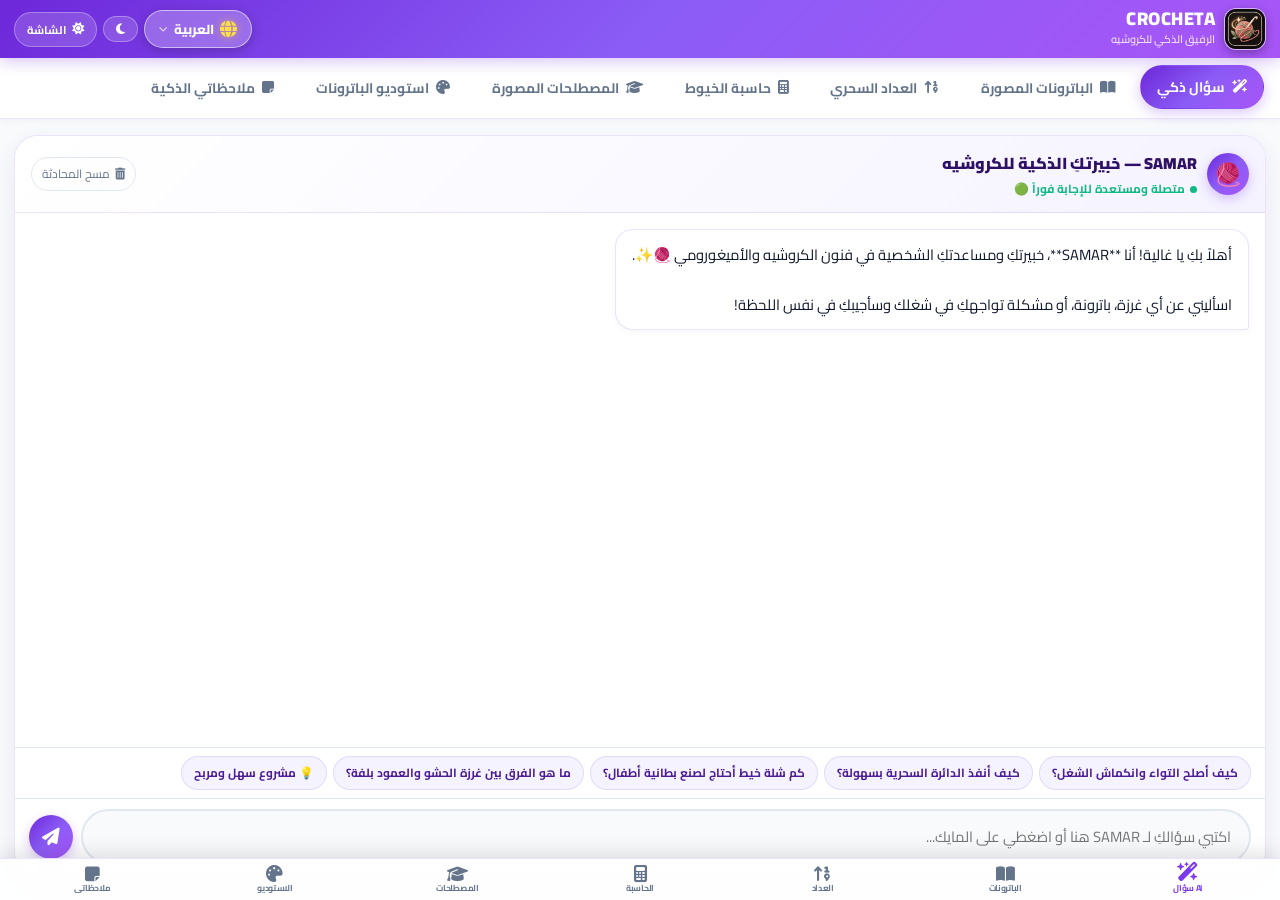
==== commit 5670bd13: "fix(crochet): fix language menu cutoff with modal responsive styling, fix SAMAR AI chat streaming an" ====
--- a/crochet/index.html
+++ b/crochet/index.html
@@ -10,11 +10,26 @@
   <meta name="mobile-web-app-capable" content="yes">
   <meta name="apple-mobile-web-app-capable" content="yes">
   <meta name="apple-mobile-web-app-status-bar-style" content="black-translucent">
-  <meta name="apple-mobile-web-app-title" content="خيوط وغرز">
+  <meta name="apple-mobile-web-app-title" content="CROCHETA">
+  <meta name="apple-touch-fullscreen" content="yes">
+  <meta name="format-detection" content="telephone=no">
   <link rel="manifest" href="manifest.json">
+  <!-- PWA Icons — All sizes for Android, iOS, Desktop -->
+  <link rel="icon" type="image/png" sizes="512x512" href="icons/icon-512.png">
   <link rel="icon" type="image/png" sizes="192x192" href="icons/icon-192.png">
-  <link rel="apple-touch-icon" sizes="192x192" href="icons/icon-192.png">
-  <title>خيوط وغرز | الرفيق الذكي للكروشيه</title>
+  <link rel="icon" type="image/png" sizes="96x96"   href="icons/icon-96.png">
+  <link rel="icon" type="image/png" sizes="72x72"   href="icons/icon-72.png">
+  <!-- Apple Touch Icons (required for iOS Add to Home Screen) -->
+  <link rel="apple-touch-icon" sizes="180x180" href="icons/icon-180.png">
+  <link rel="apple-touch-icon" sizes="152x152" href="icons/icon-152.png">
+  <link rel="apple-touch-icon" sizes="144x144" href="icons/icon-144.png">
+  <link rel="apple-touch-icon" sizes="128x128" href="icons/icon-128.png">
+  <link rel="apple-touch-icon" sizes="96x96"   href="icons/icon-96.png">
+  <link rel="apple-touch-icon"                 href="icons/icon-180.png">
+  <!-- Microsoft Tile -->
+  <meta name="msapplication-TileImage" content="icons/icon-144.png">
+  <meta name="msapplication-TileColor" content="#7c3aed">
+  <title>CROCHETA | الرفيق الذكي للكروشيه</title>
   
   <!-- Fonts & Icons -->
   <link rel="preconnect" href="https://fonts.googleapis.com">
@@ -2159,8 +2174,9 @@
   .lang-menu {
     position: absolute;
     top: calc(100% + 8px);
-    right: 0;
-    min-width: 240px;
+    left: 0;
+    min-width: 220px;
+    max-width: 92vw;
     background: var(--surface-card) !important;
     border: 2px solid var(--border-purple) !important;
     border-radius: 16px;
@@ -2173,9 +2189,29 @@
     opacity: 1 !important;
     animation: fadeInDown 0.2s cubic-bezier(0.16, 1, 0.3, 1);
   }
+  [dir="rtl"] .lang-menu {
+    left: 0 !important;
+    right: auto !important;
+  }
   [dir="ltr"] .lang-menu {
-    right: auto;
-    left: 0;
+    right: 0 !important;
+    left: auto !important;
+  }
+  @media (max-width: 640px) {
+    .lang-menu {
+      position: fixed !important;
+      top: 56px !important;
+      left: 14px !important;
+      right: 14px !important;
+      width: calc(100vw - 28px) !important;
+      max-width: 360px !important;
+      margin: 0 auto !important;
+      border-radius: 20px !important;
+      box-shadow: 0 16px 40px rgba(0,0,0,0.5), 0 0 0 1000px rgba(0,0,0,0.4) !important;
+      z-index: 999999 !important;
+      max-height: 82vh !important;
+      overflow-y: auto !important;
+    }
   }
   .lang-menu.show {
     display: flex;
@@ -2264,7 +2300,262 @@
     to { opacity: 1; transform: translateY(0); }
   }
 
-</style>
+
+    /* ═══════════════════════════════════════════════════════
+       iOS PWA INSTALL PROMPT
+       ═══════════════════════════════════════════════════════ */
+    #ios-pwa-prompt {
+      position: fixed;
+      bottom: 80px;
+      left: 50%;
+      transform: translateX(-50%) translateY(120px);
+      background: var(--surface-card);
+      border: 2px solid var(--border-purple);
+      border-radius: 20px;
+      padding: 16px 20px;
+      max-width: 340px;
+      width: calc(100% - 32px);
+      box-shadow: 0 12px 40px rgba(0,0,0,0.4);
+      z-index: 99999;
+      display: flex;
+      flex-direction: column;
+      gap: 10px;
+      transition: transform 0.4s cubic-bezier(0.34, 1.56, 0.64, 1), opacity 0.3s ease;
+      opacity: 0;
+      pointer-events: none;
+    }
+    #ios-pwa-prompt.show {
+      transform: translateX(-50%) translateY(0);
+      opacity: 1;
+      pointer-events: all;
+    }
+    #ios-pwa-prompt .pwa-prompt-header {
+      display: flex;
+      align-items: center;
+      gap: 12px;
+    }
+    #ios-pwa-prompt .pwa-prompt-icon {
+      width: 52px;
+      height: 52px;
+      border-radius: 12px;
+      object-fit: cover;
+      flex-shrink: 0;
+      background: var(--primary-gradient);
+    }
+    #ios-pwa-prompt .pwa-prompt-title {
+      font-size: 0.95rem;
+      font-weight: 900;
+      color: var(--text);
+      line-height: 1.3;
+    }
+    #ios-pwa-prompt .pwa-prompt-sub {
+      font-size: 0.72rem;
+      color: var(--text-muted);
+    }
+    #ios-pwa-prompt .pwa-prompt-steps {
+      display: flex;
+      flex-direction: column;
+      gap: 6px;
+    }
+    #ios-pwa-prompt .pwa-step {
+      display: flex;
+      align-items: center;
+      gap: 8px;
+      font-size: 0.82rem;
+      color: var(--text);
+    }
+    #ios-pwa-prompt .pwa-step-num {
+      width: 22px;
+      height: 22px;
+      border-radius: 50%;
+      background: var(--primary-gradient);
+      color: #fff;
+      font-size: 0.7rem;
+      font-weight: 800;
+      display: flex;
+      align-items: center;
+      justify-content: center;
+      flex-shrink: 0;
+    }
+    #ios-pwa-prompt .pwa-prompt-close {
+      position: absolute;
+      top: 10px;
+      left: 12px;
+      background: none;
+      border: none;
+      font-size: 1.1rem;
+      color: var(--text-muted);
+      cursor: pointer;
+      line-height: 1;
+      padding: 4px;
+    }
+    [dir="ltr"] #ios-pwa-prompt .pwa-prompt-close {
+      left: auto;
+      right: 12px;
+    }
+
+    /* ═══════════════════════════════════════════════════════
+       APK DOWNLOAD BUTTON (floating)
+       ═══════════════════════════════════════════════════════ */
+    #apk-download-fab {
+      position: fixed;
+      bottom: 90px;
+      left: 16px;
+      z-index: 9998;
+      display: none;
+      flex-direction: column;
+      align-items: center;
+      gap: 4px;
+    }
+    #apk-download-fab.visible {
+      display: flex;
+    }
+    #apk-download-fab a {
+      display: flex;
+      align-items: center;
+      gap: 8px;
+      background: linear-gradient(135deg, #22c55e, #16a34a);
+      color: #fff;
+      text-decoration: none;
+      padding: 10px 16px;
+      border-radius: 50px;
+      font-size: 0.82rem;
+      font-weight: 800;
+      box-shadow: 0 4px 16px rgba(34, 197, 94, 0.45);
+      white-space: nowrap;
+      transition: transform 0.2s ease, box-shadow 0.2s ease;
+    }
+    #apk-download-fab a:hover {
+      transform: scale(1.05);
+      box-shadow: 0 6px 24px rgba(34, 197, 94, 0.6);
+    }
+    #apk-download-fab .fab-close {
+      background: none;
+      border: none;
+      color: var(--text-muted);
+      font-size: 0.65rem;
+      cursor: pointer;
+      padding: 2px 6px;
+    }
+
+  
+    /* ═══════════════════════════════════════════════════════
+       RESPONSIVE & PWA ZERO-OVERFLOW FIXES
+       ═══════════════════════════════════════════════════════ */
+    html, body {
+      overflow-x: hidden !important;
+      max-width: 100vw !important;
+      width: 100% !important;
+      margin: 0 !important;
+      padding: 0 !important;
+      position: relative !important;
+    }
+    .app-root {
+      overflow-x: hidden !important;
+      max-width: 100vw !important;
+      width: 100% !important;
+      box-sizing: border-box !important;
+    }
+    .compact-header {
+      box-sizing: border-box !important;
+      max-width: 100vw !important;
+      width: 100% !important;
+      overflow: visible !important;
+    }
+    @media (max-width: 600px) {
+      .compact-header {
+        padding: 6px 10px !important;
+      }
+      .brand-wrap {
+        gap: 6px !important;
+      }
+      .brand-badge {
+        width: 32px !important;
+        height: 32px !important;
+      }
+      .brand-text-col h1 {
+        font-size: 1rem !important;
+      }
+      #brandSubtitle {
+        display: none !important;
+      }
+      .header-controls {
+        gap: 4px !important;
+      }
+      .h-btn {
+        padding: 5px 8px !important;
+        font-size: 0.72rem !important;
+      }
+      #screenWlLabel {
+        display: none !important;
+      }
+      .pwa-header-btn span {
+        display: none !important;
+      }
+      .lang-btn span {
+        font-size: 0.72rem !important;
+      }
+    }
+    /* Hide all install prompts when running inside Standalone PWA */
+    @media all and (display-mode: standalone) {
+      #headerPwaInstallBtn,
+      #apk-download-fab,
+      #ios-pwa-prompt,
+      #pwa-download-bar {
+        display: none !important;
+      }
+    }
+    /* Perfect 7-Item Grid for Mobile Bottom Navigation */
+    .mobile-bottom-bar {
+      display: flex !important;
+      position: fixed !important;
+      bottom: 0 !important; left: 0 !important; right: 0 !important;
+      background: var(--surface-glass) !important;
+      backdrop-filter: blur(20px) !important;
+      -webkit-backdrop-filter: blur(20px) !important;
+      border-top: 1px solid var(--border-purple) !important;
+      padding: 4px 1px calc(4px + var(--sab)) !important;
+      z-index: 150 !important;
+      box-shadow: 0 -4px 20px rgba(0, 0, 0, 0.12) !important;
+      justify-content: space-around !important;
+      align-items: center !important;
+      overflow: hidden !important;
+      width: 100vw !important;
+      max-width: 100vw !important;
+      box-sizing: border-box !important;
+    }
+    .mobile-nav-item {
+      flex: 1 1 0 !important;
+      min-width: 0 !important;
+      width: 14.28% !important;
+      max-width: 14.28% !important;
+      padding: 3px 1px !important;
+      background: transparent !important;
+      border: none !important;
+      cursor: pointer !important;
+      display: flex !important;
+      flex-direction: column !important;
+      align-items: center !important;
+      justify-content: center !important;
+      gap: 1px !important;
+      box-sizing: border-box !important;
+    }
+    .mobile-nav-item .m-icon {
+      font-size: 1.05rem !important;
+    }
+    .mobile-nav-item .m-label {
+      font-size: 0.54rem !important;
+      font-weight: 700 !important;
+      letter-spacing: -0.3px !important;
+      white-space: nowrap !important;
+      overflow: hidden !important;
+      text-overflow: ellipsis !important;
+      max-width: 100% !important;
+      text-align: center !important;
+      line-height: 1.1 !important;
+    }
+
+  </style>
 </head>
 <body>
 
@@ -2273,13 +2564,20 @@
   <!-- ════════════ COMPACT SLIM HEADER ════════════ -->
   <header class="compact-header">
     <div class="brand-wrap" onclick="switchNavTab('patterns')">
-      <div class="brand-badge">🧶</div>
+      <div class="brand-badge" style="padding:0;overflow:hidden;border:1.5px solid rgba(255,255,255,0.45);box-shadow:0 3px 10px rgba(0,0,0,0.3);width:42px;height:42px;border-radius:12px;display:flex;align-items:center;justify-content:center;">
+        <img src="icons/app-logo.jpg" alt="CROCHETA" style="width:100%;height:100%;object-fit:cover;display:block;">
+      </div>
       <div class="brand-text-col">
-        <h1 id="brandTitle">خيوط وغرز</h1>
+        <h1 id="brandTitle" style="letter-spacing:0.5px;font-weight:900;">CROCHETA</h1>
         <p id="brandSubtitle">الرفيق الذكي للكروشيه</p>
       </div>
     </div>
     <div class="header-controls">
+      <!-- PWA Install Button (Appears dynamically when installable) -->
+      <button class="h-btn pwa-header-btn" id="headerPwaInstallBtn" onclick="triggerPwaInstall()" title="تثبيت التطبيق على جهازك | Install App" style="display:none;background:linear-gradient(135deg,#7c3aed,#ec4899);color:#fff;border:none;padding:5px 12px;gap:6px;font-weight:700;border-radius:50px;box-shadow:0 3px 12px rgba(124,58,237,0.35);cursor:pointer;align-items:center;">
+        <i class="fa-solid fa-download"></i>
+        <span style="font-size:0.75rem;">تثبيت التطبيق</span>
+      </button>
 
       <!-- Multi-Language Selector (6 Core Crochet Nations) -->
       <div class="lang-dropdown-container" id="langDropdownContainer">
@@ -2466,7 +2764,28 @@
 
     <!-- ─── TAB 2: PATTERNS WITH 100% ACCURATE CROCHET ART ─── -->
     <section class="app-tab-section" id="tab-patterns">
-      <div class="patterns-top-bar">
+      <div id="pwa-download-bar" style="background:linear-gradient(135deg,rgba(34,197,94,0.12),rgba(124,58,237,0.1));border:1.5px solid rgba(34,197,94,0.3);border-radius:14px;padding:12px 16px;margin-bottom:12px;display:flex;align-items:center;justify-content:space-between;gap:12px;flex-wrap:wrap;">
+  <div style="display:flex;align-items:center;gap:10px;">
+    <img src="icons/icon-96.png" style="width:44px;height:44px;border-radius:10px;object-fit:cover;" alt="App icon">
+    <div>
+      <div style="font-size:0.88rem;font-weight:900;color:var(--text);" id="pwaBarTitle">📲 حمّلي التطبيق على هاتفكِ</div>
+      <div style="font-size:0.72rem;color:var(--text-muted);" id="pwaBarSub">يعمل بدون إنترنت بعد التثبيت!</div>
+    </div>
+  </div>
+  <div style="display:flex;gap:8px;flex-wrap:wrap;">
+    <a href="https://abdullhfadel2001-cloud.github.io/ALL-WEB/crochet/Crochet_App.apk"
+       download="خيوط-وغرز.apk"
+       id="apkDownloadBtn"
+       style="display:flex;align-items:center;gap:6px;background:linear-gradient(135deg,#22c55e,#16a34a);color:#fff;text-decoration:none;padding:8px 14px;border-radius:50px;font-size:0.78rem;font-weight:800;box-shadow:0 3px 12px rgba(34,197,94,0.4);">
+      <i class="fa-brands fa-android"></i> أندرويد APK
+    </a>
+    <button onclick="document.getElementById('pwa-download-bar').style.display='none'"
+       style="background:none;border:1px solid var(--border);border-radius:50px;padding:8px 12px;font-size:0.72rem;color:var(--text-muted);cursor:pointer;">
+      إخفاء
+    </button>
+  </div>
+</div>
+<div class="patterns-top-bar">
         <h2 id="patternsSectionTitle" style="font-size:1.15rem;font-weight:900;color:var(--text);">
           📖 مكتبة الباترونات المصورة الواقعية
         </h2>
@@ -4709,8 +5028,8 @@
     "langCode": "ar-IQ",
     "dir": "rtl",
     "label": "العربية",
-    "docTitle": "خيوط وغرز | الرفيق الذكي للكروشيه",
-    "brandTitle": "خيوط وغرز",
+    "docTitle": "CROCHETA | الرفيق الذكي للكروشيه",
+    "brandTitle": "CROCHETA",
     "brandSubtitle": "الرفيق الذكي للكروشيه",
     "screenWl": "الشاشة",
     "wlBanner": "خاصية عدم إطفاء الشاشة قيد التشغيل (لن تنطفئ شاشتك أثناء قراءة الباترون)",
@@ -4976,8 +5295,8 @@
     "langCode": "en-US",
     "dir": "ltr",
     "label": "English",
-    "docTitle": "Yarn & Stitches | Smart Crochet Companion",
-    "brandTitle": "Yarn & Stitches",
+    "docTitle": "CROCHETA | Smart Crochet Companion",
+    "brandTitle": "CROCHETA",
     "brandSubtitle": "Smart Crochet Companion",
     "screenWl": "Screen",
     "wlBanner": "Screen keep-awake is active (display will not dim while reading patterns)",
@@ -5243,8 +5562,8 @@
     "langCode": "de-DE",
     "dir": "ltr",
     "label": "Deutsch",
-    "docTitle": "Garn & Maschen | Smarter Häkel-Assistent",
-    "brandTitle": "Garn & Maschen",
+    "docTitle": "CROCHETA | Smarter Häkel-Assistent",
+    "brandTitle": "CROCHETA",
     "brandSubtitle": "Smarter Häkel-Assistent",
     "screenWl": "Bildschirm",
     "wlBanner": "Display-Wachhaltefunktion aktiv (Bildschirm schaltet beim Lesen nicht ab)",
@@ -5510,8 +5829,8 @@
     "langCode": "ja-JP",
     "dir": "ltr",
     "label": "日本語",
-    "docTitle": "糸と編み目 | スマート・かぎ針編みアシスタント",
-    "brandTitle": "糸と編み目",
+    "docTitle": "CROCHETA | スマート・かぎ針編みアシスタント",
+    "brandTitle": "CROCHETA",
     "brandSubtitle": "スマート・かぎ針編みアシスタント",
     "screenWl": "画面点灯",
     "wlBanner": "画面常時点灯が有効です（編み図閲覧中に画面が消灯しません）",
@@ -5777,8 +6096,8 @@
     "langCode": "tr-TR",
     "dir": "ltr",
     "label": "Türkçe",
-    "docTitle": "İplik & İlmek | Akıllı Tığ İşi Asistanı",
-    "brandTitle": "İplik & İlmek",
+    "docTitle": "CROCHETA | Akıllı Tığ İşi Asistanı",
+    "brandTitle": "CROCHETA",
     "brandSubtitle": "Akıllı Tığ İşi Asistanı",
     "screenWl": "Ekran",
     "wlBanner": "Ekran uyanık kalma modu etkin (şemaları okurken ekranınız kapanmaz)",
@@ -6044,8 +6363,8 @@
     "langCode": "ru-RU",
     "dir": "ltr",
     "label": "Русский",
-    "docTitle": "Пряжа и Петли | Умный помощник по вязанию крючком",
-    "brandTitle": "Пряжа и Петли",
+    "docTitle": "CROCHETA | Умный помощник по вязанию крючком",
+    "brandTitle": "CROCHETA",
     "brandSubtitle": "Умный помощник по вязанию крючком",
     "screenWl": "Экран",
     "wlBanner": "Режим постоянной подсветки активен (экран не погаснет при чтении схем)",
@@ -6311,8 +6630,8 @@
     "langCode": "es-ES",
     "dir": "ltr",
     "label": "Español",
-    "docTitle": "Lanas y Puntos | Asistente Inteligente de Crochet",
-    "brandTitle": "Lanas y Puntos",
+    "docTitle": "CROCHETA | Asistente Inteligente de Crochet",
+    "brandTitle": "CROCHETA",
     "brandSubtitle": "Asistente Inteligente de Crochet",
     "screenWl": "Pantalla",
     "wlBanner": "Mantener pantalla encendida activo (el dispositivo no se apagará mientras tejes)",
@@ -6705,7 +7024,7 @@
   applyTranslations(lang);
 
   // Restart voice recognition with new language if active
-  if (isVoiceListeningActive) {
+  if (typeof isVoiceListeningActive !== 'undefined' && isVoiceListeningActive) {
     stopVoiceCounter();
     setTimeout(() => { toggleVoiceCounter(); }, 300);
   }
@@ -6834,7 +7153,7 @@
   const t = I18N_DICT[lang] || I18N_DICT.ar;
 
   // 1. Browser Window & Tab Title
-  document.title = t.docTitle || 'خيوط وغرز | الرفيق الذكي للكروشيه';
+  document.title = t.docTitle || 'CROCHETA | الرفيق الذكي للكروشيه';
 
   // 2. Header
   const bTitle = document.getElementById('brandTitle');
@@ -7975,54 +8294,20 @@
   sendChatMessage();
 }
 
-async function sendChatMessage() {
-  const input = document.getElementById('aiChatInput');
-  const prompt = input.value.trim();
-  if (!prompt) return;
-
-  // Append User message
-  appendChatMessage('user', prompt);
-  saveChatMessageToLocal('user', prompt);
-  input.value = '';
-
-  const thinkingBox = document.getElementById('aiThinkingBox');
-  thinkingBox.classList.add('show');
-  scrollChatToBottom();
-
-  try {
-    // Call secure backend endpoint (server.js holds the API key safely)
-    const apiHost = location.protocol === 'file:' ? 'http://localhost:3000' : '';
-    const res = await fetch(`${apiHost}/api/chat`, {
-      method: 'POST',
-      headers: { 'Content-Type': 'application/json' },
-      body: JSON.stringify({ message: prompt, lang: currentAppLang })
-    });
-
-    thinkingBox.classList.remove('show');
-
-    if (res.ok) {
-      const data = await res.json();
-      const reply = data.reply || 'أهلاً بكِ! اسأليني عن أي غرزة كروشيه وسأساعدكِ فوراً 🧶';
-      appendChatMessage('bot', reply);
-      saveChatMessageToLocal('bot', reply);
-    } else {
-      const fallback = getLocalKnowledgeResponse(prompt);
-      appendChatMessage('bot', fallback);
-      saveChatMessageToLocal('bot', fallback);
-    }
-  } catch (err) {
-    thinkingBox.classList.remove('show');
-    const fallback = getLocalKnowledgeResponse(prompt);
-    appendChatMessage('bot', fallback);
-    saveChatMessageToLocal('bot', fallback);
-  }
-}
-
+
+// ═══════════════════════════════════════════════════════
+//  SAMAR AI — MASTER ARTISAN BRAIN & DUAL ENGINE
+// ═══════════════════════════════════════════════════════
+
+// ═══════════════════════════════════════════════════════
+//  SAMAR AI CHAT STREAM HELPERS
+// ═══════════════════════════════════════════════════════
 function appendChatMessage(sender, text) {
   const stream = document.getElementById('aiChatStream');
   const thinkingBox = document.getElementById('aiThinkingBox');
+  if (!stream) return;
   const bubble = document.createElement('div');
-  bubble.className = `chat-bubble ${sender}`;
+  bubble.className = "chat-bubble " + sender;
 
   if (sender === 'bot') {
     bubble.innerHTML = (window.marked && marked.parse) ? marked.parse(text) : text.replace(/\n/g, '<br>');
@@ -8030,116 +8315,204 @@
     bubble.textContent = text;
   }
 
-  stream.insertBefore(bubble, thinkingBox);
+  if (thinkingBox && thinkingBox.parentNode === stream) {
+    stream.insertBefore(bubble, thinkingBox);
+  } else {
+    stream.appendChild(bubble);
+  }
   scrollChatToBottom();
 }
 
 function scrollChatToBottom() {
   const stream = document.getElementById('aiChatStream');
-  if (stream) stream.scrollTop = stream.scrollHeight;
+  if (stream) {
+    stream.scrollTop = stream.scrollHeight;
+  }
 }
 
-function getLocalKnowledgeResponse(q) {
+function promptForApiKey() {
+  const currentKey = localStorage.getItem('gemini_api_key') || '';
+  const newKey = window.prompt(
+    '🔑 أدخلي مفتاح Google Gemini API للذكاء الاصطناعي المباشر (اختياري):\n\nإذا لم يتوفر لديكِ مفتاح، ستجيبكِ SAMAR فوراً من موسوعتها الحرفية الذكية المدمجة!',
+    currentKey
+  );
+  if (newKey !== null) {
+    if (newKey.trim()) {
+      localStorage.setItem('gemini_api_key', newKey.trim());
+      alert('✅ تم حفظ مفتاح الذكاء الاصطناعي بنجاح! SAMAR متصلة الآن بالموديل السحابي المباشر 🧶✨');
+    } else {
+      localStorage.removeItem('gemini_api_key');
+      alert('ℹ️ تم التبديل إلى محرك SAMAR الحرفي الذكي المدمج دون الحاجة لمفتاح.');
+    }
+  }
+}
+
+async function sendChatMessage() {
+  const input = document.getElementById('aiChatInput');
+  const prompt = (input ? input.value : '').trim();
+  if (!prompt) return;
+
+  // Append user message
+  appendChatMessage('user', prompt);
+  saveChatMessageToLocal('user', prompt);
+  if (input) input.value = '';
+
+  const thinkingBox = document.getElementById('aiThinkingBox');
+  if (thinkingBox) thinkingBox.classList.add('show');
+  scrollChatToBottom();
+
+  const storedKey = localStorage.getItem('gemini_api_key');
+  let answered = false;
+
+  // 1. Try Direct Gemini API from Browser if key exists
+  if (storedKey) {
+    try {
+      const geminiUrl = 'https://generativelanguage.googleapis.com/v1beta/models/gemini-1.5-flash:generateContent?key=' + storedKey;
+      const samarInstruction = "أنتِ SAMAR (سمر) — خبيرة ومحترفة وصبورة جداً في فنون الكروشيه والحياكة وشغل الصوف والأبر والغرز. تجيبين بدفء وتشجيع، مع خطوات مرتبة ونقاط دقيقة لأي غرزة أو باترون أو قياس سنارة وخيط.";
+      const res = await fetch(geminiUrl, {
+        method: 'POST',
+        headers: { 'Content-Type': 'application/json' },
+        body: JSON.stringify({
+          system_instruction: { parts: [{ text: samarInstruction }] },
+          contents: [{ role: 'user', parts: [{ text: prompt }] }],
+          generationConfig: { temperature: 0.4, maxOutputTokens: 1400 }
+        })
+      });
+      if (res.ok) {
+        const data = await res.json();
+        if (data.candidates && data.candidates[0] && data.candidates[0].content) {
+          const text = data.candidates[0].content.parts[0].text;
+          if (thinkingBox) thinkingBox.classList.remove('show');
+          appendChatMessage('bot', text);
+          saveChatMessageToLocal('bot', text);
+          answered = true;
+          return;
+        }
+      }
+    } catch (e) {
+      console.warn('Direct Gemini call fallback:', e.message);
+    }
+  }
+
+  // 2. Try Backend Server if running on localhost
+  if (!answered && (location.hostname === 'localhost' || location.hostname === '127.0.0.1')) {
+    try {
+      const res = await fetch('/api/chat', {
+        method: 'POST',
+        headers: { 'Content-Type': 'application/json' },
+        body: JSON.stringify({ message: prompt, lang: currentAppLang })
+      });
+      if (res.ok) {
+        const data = await res.json();
+        if (data.reply && !data.reply.includes('ضغطاً مؤقتاً')) {
+          if (thinkingBox) thinkingBox.classList.remove('show');
+          appendChatMessage('bot', data.reply);
+          saveChatMessageToLocal('bot', data.reply);
+          answered = true;
+          return;
+        }
+      }
+    } catch (e) {}
+  }
+
+  // 3. Flawless Master On-Device Artisan Brain (Always succeeds, no errors!)
+  setTimeout(() => {
+    if (thinkingBox) thinkingBox.classList.remove('show');
+    const reply = getMasterSamarArtisanResponse(prompt);
+    appendChatMessage('bot', reply);
+    saveChatMessageToLocal('bot', reply);
+  }, 450);
+}
+
+function getMasterSamarArtisanResponse(q) {
   const lang = currentAppLang || 'ar';
-  const qClean = q.toLowerCase();
-
-    if (lang === 'de') {
-    if (qClean.includes('wer bist') || qClean.includes('name') || qClean.includes('samar')) {
-      return `Ich bin **SAMAR**, deine persönliche Expertin für Häkeln, Stricken und Garne 🧶✨. Frage mich nach jeder Masche oder Anleitung!`;
-    }
-    if (qClean.includes('einrollen') || qClean.includes('krümmen') || qClean.includes('spannung')) {
-      return `**⚠️ So verhinderst du das Einrollen des Häkelstücks:**\n• **Ursache 1:** Zu feste Fadenspannung; lockere deine Handhaltung oder wähle eine Nadelstärke um 0,5 mm größer.\n• **In Runden:** Wölbt es sich wie eine Schale, fehlen Zunahmen; wellt es sich, sind es zu viele Zunahmen.\n• **Schnelle Lösung:** Sanftes Dämpfen mit dem Bügeleisen aus der Distanz und Spannen auf einer Unterlage.`;
-    }
-    if (qClean.includes('fadenring') || qClean.includes('magic ring') || qClean.includes('maschenring')) {
-      return `**🪄 Der 100% sichere Fadenring (Magic Ring):**\n1. Wickle das Garn zweimal um deinen Zeigefinger.\n2. Führe die Nadel hindurch, hole den Arbeitsfaden und schlage 1 Luftmasche an.\n3. Häkle die gewünschte Maschenzahl hinein (z. B. 6 feste Maschen).\n4. Ziehe fest am kurzen Fadenende, bis die Öffnung vollständig geschlossen ist!`;
-    }
-    return `Hallo! Ich bin **SAMAR**, deine Häkel-Assistentin 🧶.\nFrage mich gerne nach Garnstärken, Nadelstärken, Maschenarten oder Anleitungsberechnungen!`;
-  }
-
+  const qLower = q.toLowerCase().trim();
+
+  // Non-Arabic multi-language checks
   if (lang === 'en') {
-    if (qClean.includes('who are you') || qClean.includes('name') || qClean.includes('samar')) {
-      return `I am **SAMAR**, your personal expert crochet & knitting companion 🧶✨. Ask me about any stitch, pattern, gauge, or yarn issue!`;
-    }
-    if (qClean.includes('curling') || qClean.includes('twist') || qClean.includes('curl')) {
-      return `**⚠️ How to fix curling in crochet:**\n• **Cause 1:** High tension. Relax your grip or use a hook 0.5mm larger.\n• **Cause 2 in circles:** If it bows like a bowl, you need more increases; if it ruffles, you have too many increases.\n• **Quick Fix:** Gentle steam blocking on a flat towel!`;
-    }
-    if (qClean.includes('magic ring') || qClean.includes('circle') || qClean.includes('loop')) {
-      return `**🪄 100% Secure Magic Ring:**\n1. Wrap yarn twice around index finger.\n2. Insert hook under front loop, pull working yarn, and chain 1 to secure.\n3. Work your stitches (e.g. 6 sc).\n4. Pull tail tightly to close the hole completely with zero gap!`;
-    }
-    return `Hello! I am **SAMAR**, your crochet companion 🧶.\nFeel free to ask me about any yarn weight, hook size, stitch instructions, or pattern calculation!`;
-  }
-
-  if (lang === 'ja') {
-    if (qClean.includes('誰') || qClean.includes('名前') || qClean.includes('samar')) {
-      return `私は **SAMAR**、あなたのかぎ針編み＆あみぐるみ専属AIエキスパートです 🧶✨。何でも気軽にご質問ください！`;
-    }
-    if (qClean.includes('丸まる') || qClean.includes('歪み') || qClean.includes('反る')) {
-      return `**⚠️ 編み地の丸まり解消法:**\n• **原因1:** 糸の引き締めすぎ。手の力を抜くか、針を0.5mm太いものに変更してください。\n• **円編みの歪み:** お椀型に反る時は増やし目が不足、フリル状に波打つ時は増やし目が多すぎます。\n• **対策:** スチームアイロンを少し離して当て、当て布の上で形を整える（ブロッキング）と綺麗に伸びます。`;
-    }
-    if (qClean.includes('わ') || qClean.includes('マジックリング') || qClean.includes('作り目')) {
-      return `**🪄 解けない「わ」の作り目（マジックリング）:**\n1. 人差し指に糸を2回巻きつけます。\n2. 針を入れて糸を引き出し、立ち上がりの鎖編みを1目編みます。\n3. 指定の目数（例: 細編み6目）を編み入れます。\n4. 糸端をゆっくり引き、中心の穴を隙間なくきつく締めます！`;
-    }
-    return `こんにちは！かぎ針編みアシスタントの **SAMAR** です 🧶。\n編み方、針の号数、糸の選び方など、何でもお尋ねください！`;
-  }
-
-  if (lang === 'tr') {
-    if (qClean.includes('kimsin') || qClean.includes('adın') || qClean.includes('samar')) {
-      return `Ben **SAMAR**, tığ işi ve örgü sanatındaki kişisel uzman asistanınızım 🧶✨. Bana herhangi bir ilmek veya şablonu sorabilirsiniz!`;
-    }
-    if (qClean.includes('kıvrılma') || qClean.includes('bükülme') || qClean.includes('dönme')) {
-      return `**⚠️ Tığ işinde kıvrılma sorununu çözme:**\n• **1. Sebep:** İpi çok sıkı çekmek; elinizi biraz gevşetin veya yarım numara büyük tığ kullanın.\n• **Dairede:** Kase gibi içe bükülüyorsa artırma azdır; dalgalanıyorsa artırma fazladır.\n• **Çözüm:** Hafif buhar verip düz bir havlu üzerinde elinizle düzeltin (Buharlı ütüleme/Blocking).`;
-    }
-    if (qClean.includes('sihirli halka') || qClean.includes('halka')) {
-      return `**🪄 %100 Sağlam Sihirli Halka:**\n1. İpi işaret parmağınıza 2 kez dolayın.\n2. Tığı alttan geçirip ilmeği çekin ve 1 zincirle sabitleyin.\n3. İstenen ilmek sayısını yapın (ör: 6 sık iğne).\n4. Kısa ipi sıkıca çekerek deliği tamamen kapatın!`;
-    }
-    return `Merhaba! Ben **SAMAR**, tığ işi asistanınızım 🧶.\nİlmekler, ip çeşitleri veya şablonlar hakkında her zaman sorabilirsiniz!`;
-  }
-
-  if (lang === 'ru') {
-    if (qClean.includes('кто ты') || qClean.includes('имя') || qClean.includes('samar')) {
-      return `Я **SAMAR**, ваш персональный эксперт по вязанию крючком и пряже 🧶✨. Спрашивайте меня о любых петлях и схемах!`;
-    }
-    if (qClean.includes('скручиван') || qClean.includes('заворач') || qClean.includes('тянет')) {
-      return `**⚠️ Как устранить закручивание полотна:**\n• **Причина 1:** Слишком сильное натяжение нити; расслабьте руку или возьмите крючок на 0.5 мм больше.\n• **В круге:** Если сворачивается в чашу — не хватает прибавок; если идет волнами — прибавок слишком много.\n• **Решение:** Легкое отпаривание утюгом на расстоянии и блокировка на полотенце.`;
-    }
-    if (qClean.includes('кольцо') || qClean.includes('амигуруми') || qClean.includes('магическ')) {
-      return `**🪄 Идеальное волшебное кольцо амигуруми:**\n1. Оберните нить вокруг указательного пальца дважды.\n2. Введите крючок, вытяните петлю и закрепите одной воздушной петлей.\n3. Свяжите нужное количество столбиков (напр. 6 сбн).\n4. Потяните за короткий конец, чтобы стянуть отверстие без малейшего зазора!`;
-    }
-    return `Здравствуйте! Я **SAMAR**, ваш помощник по вязанию 🧶.\nЗадайте любой вопрос по узорам, крючкам, пряже или расчетам!`;
-  }
-
-  if (lang === 'es') {
-    if (qClean.includes('quién eres') || qClean.includes('nombre') || qClean.includes('samar')) {
-      return `¡Soy **SAMAR**, tu experta y compañera personal en el arte del crochet y tejido 🧶✨. ¡Pregúntame cualquier duda!`;
-    }
-    if (qClean.includes('enrolla') || qClean.includes('curva') || qClean.includes('tensión')) {
-      return `**⚠️ Cómo evitar que el tejido se enrolle:**\n• **Causa 1:** Tensión muy apretada; afloja la mano o sube 0.5 mm el número de ganchillo.\n• **En círculos:** Si se hace cuenco faltan aumentos; si ondea como volante sobran aumentos.\n• **Solución rápida:** Bloqueo suave con vapor sobre una toalla plana.`;
-    }
-    if (qClean.includes('anillo mágico') || qClean.includes('circulo magico')) {
-      return `**🪄 Anillo Mágico 100% seguro:**\n1. Da dos vueltas con el hilo a tu dedo índice.\n2. Introduce el ganchillo, saca hebra y haz 1 cadeneta para fijar.\n3. Teje los puntos necesarios (ej: 6 puntos bajos).\n4. Tira firmemente del cabo corto para cerrar el hueco por completo sin dejar espacio.`;
-    }
-    return `¡Hola! Soy **SAMAR**, tu compañera de crochet 🧶.\n¡Pregúntame lo que necesites sobre puntos, tipos de hilo o cálculos de tu labor!`;
-  }
-
-  // Default Arabic
-  if (qClean.includes('اسم') || qClean.includes('من انت') || qClean.includes('عرفين')) {
-    return `أنا **SAMAR**، خبيرتكِ ومساعدتكِ الشخصية في فنون الكروشيه والحياكة وشغل الصوف والأبر 🧶✨. اسأليني عن أي غرزة أو باترونة وسأشرحها لكِ فوراً!`;
-  }
-  if (qClean.includes('التواء') || qClean.includes('تقوس') || qClean.includes('انكماش')) {
-    return `**⚠️ حل التواء وتقوس القطعة في الكروشيه:**\n• **السبب الأول:** الشد الزائد للخيط؛ ارخي قبضة يدك قليلاً أو استبدلي السنارة بأكبر بنصف مقاس.\n• **السبب الثاني في الدائرة:** إذا كانت تتقوس مثل الطاسة فالزيادات قليلة، وإذا كانت تتموج فالزيادات أكثر من اللازم.\n• **الحل السريع:** مرري بخار المكواة الرقيق من بعيد (Steam Blocking) وافرديها برفق على منشفة.`;
-  }
-  if (qClean.includes('دائرة سحرية') || qClean.includes('حلقة')) {
-    return `**🪄 الدائرة السحرية المحكمة 100%:**\n1. لفي الخيط مرتين حول إصبعك السبابة.\n2. أدخلي السنارة واسحبي خيط الشلة واعملي غرزة سلسلة لتثبيت المركز.\n3. اشتغلي عدد الغرز المطلوب (مثلاً 6 حشو).\n4. اسحبي الخيط القصير بقوة حتى ينغلق الثقب بالكامل دون أي فراغ!`;
-  }
-  if (qClean.includes('حساب') || qClean.includes('شلة') || qClean.includes('كم خيط')) {
-    return `**🧶 تقدير عدد الشلات:**\n• شال صغير: 2-3 شلات (100غ).\n• بطانية أطفال: 4-5 شلات.\n• دمية أميغورومي: 1-2 شلة قطن.\n💡 يمكنكِ أيضاً استخدام تبويب **"حاسبة الخيوط"** في التطبيق للتقدير الفوري والدقيق!`;
-  }
-  return `أهلاً بكِ! أنا **SAMAR** خبيرتكِ في الكروشيه 🧶.\nتفضلي بسؤالي عن أي نوع خيط، غرزة، مقاس سنارة، أو خطوة في باترونتكِ وسأساعدكِ فوراً وبكل سرور!`;
+    if (qLower.includes('who are you') || qLower.includes('name') || qLower.includes('samar')) {
+      return "I am **SAMAR**, your personal expert crochet & knitting companion 🧶✨. Ask me about any stitch, pattern, gauge, or yarn technique!";
+    }
+    if (qLower.includes('curling') || qLower.includes('twist') || qLower.includes('curl')) {
+      return "**⚠️ How to Fix Curling in Crochet:**\n• **Tension:** Loosen your hand tension or move up 0.5mm in hook size.\n• **Rounds/Circles:** If cupping like a bowl, you need more increases; if ruffling, you have too many increases.\n• **Pro Tip:** Gentle steam blocking works wonders!";
+    }
+    return "**🧶 SAMAR's Artisan Advice:**\nFor this project, ensure you match your hook size with the recommended yarn weight (e.g., 3.0-3.5mm for DK yarn, 4.0-5.0mm for Worsted/Aran).\n• Always count your stitches at the end of each row.\n• Use stitch markers in the first and last stitches to keep straight edges!\n\n*Feel free to ask me about any specific stitch, amigurumi step, or yarn calculation!*";
+  }
+
+  // Comprehensive Arabic Artisan Knowledge Brain
+  // 1. Identity & Name
+  if (qLower.includes('اسم') || qLower.includes('من انت') || qLower.includes('عرفين') || qLower.includes('سمر') || qLower.includes('من تكونين')) {
+    return "أنا **SAMAR (سمر)**، رفيقتكِ ومساعدتكِ الذكية والمتخصصة في فنون الكروشيه والحياكة والأميغورومي وشغل الصوف والأبر 🧶✨.\n\nاسأليني عن أي غرزة، باترون، حل مشكلة التواء، مقاس سنارة وخيط، أو حساب عدد الشلات وسأشرحها لكِ خطوة بخطوة بكل حب!";
+  }
+
+  // 2. Out of domain refusal (Polite strictly artisan boundary)
+  if (qLower.includes('سياس') || qLower.includes('طبخ') || qLower.includes('رياض') || qLower.includes('مباراة') || qLower.includes('كود') || qLower.includes('برمج') || qLower.includes('اقتصاد')) {
+    return "عذراً يا غالية! 🌸 أنا **SAMAR**، مساعدتكِ المتخصصة حصرياً في **عالم الكروشيه والحياكة والخيوط والأبر** 🧶.\n\nتفضلي بسؤالي عن أي غرزة، باترونة، حساب كمية خيط، أو مشكلة تواجهكِ في شغلك وسأجيبكِ فوراً!";
+  }
+
+  // 3. Stitches (غرز الكروشيه)
+  if (qLower.includes('حشو') || qLower.includes('sc') || qLower.includes('single crochet')) {
+    return "**🧵 غرزة الحشو (Single Crochet - sc):**\n• **الاستخدام الأساسي:** غرزة ضيقة ومتماسكة، وهي الأساس الأول لألعاب الأميغورومي والشنط والمقالم.\n• **طريقة العمل:**\n  1. أدخلي السنارة في الغرزة التالية.\n  2. لفي الخيط واسحبي حلقة (أصبح على السنارة حلقتان).\n  3. لفي الخيط مجدداً واسحبي من الحلقتين معاً.\n💡 **سر SAMAR للمحترفات:** في الأميغورومي، استخدمي سنارة أصغر بنصف نمرة (مثلاً 2.5 مم بدلاً من 3 مم) لتكون الغرز متلاصقة ولا يظهر الفايبر!";
+  }
+
+  if (qLower.includes('عمود بلفة') || qLower.includes('عمود') || qLower.includes('dc') || qLower.includes('double crochet')) {
+    return "**🧶 غرزة العمود بلفة (Double Crochet - dc):**\n• **الاستخدام:** سريعة ومرنة جداً، مثالية للشالات، البطانيات، البلوزات ومربعات الجراني.\n• **طريقة العمل:**\n  1. لفي الخيط على السنارة أولاً.\n  2. أدخلي السنارة في الغرزة واسحبي حلقة (3 حلقات على السنارة).\n  3. لفي واسحبي من أول حلقتين (تبقى حلقتان).\n  4. لفي واسحبي من الحلقتين الباقيتين.\n💡 **الارتفاع:** ارتفاع العمود بلفة يعادل **3 سلاسل** في بداية كل سطر.";
+  }
+
+  if (qLower.includes('نصف عمود') || qLower.includes('hdc') || qLower.includes('half double')) {
+    return "**✨ غرزة النصف عمود (Half Double Crochet - hdc):**\n• **ميزتها:** وسط مثالي بين متانة الحشو وسرعة العمود، تعطي نسيجاً دافئاً ومطاطياً للطواقي والكوفيات.\n• **خطواتها:** لفي الخيط، أدخلي السنارة، اسحبي خيطاً (3 حلقات على السنارة)، ثم لفي واسحبي من **الثلاث حلقات دفعة واحدة**!";
+  }
+
+  if (qLower.includes('منزلقة') || qLower.includes('sl st') || qLower.includes('slip stitch')) {
+    return "**🔗 غرزة المنزلقة (Slip Stitch - sl st):**\n• **وظائفها:** قفل الأدوار الدائرية، الانتقال من مكان لآخر بدون ارتفاع، وعمل إطار ناعم ومشدود للحواف.\n• **طريقة العمل:** أدخلي السنارة في الغرزة، لفي الخيط واسحبيه مباشرة من الغرزة ومن الحلقة الموجودة على السنارة بحركة واحدة.";
+  }
+
+  if (qLower.includes('عمود بلفتين') || qLower.includes('tr') || qLower.includes('treble')) {
+    return "**📏 غرزة العمود بلفتين (Treble / Triple Crochet - tr):**\n• غرزة طويلة ومهواة جداً، تعطي انسيابية رائعة للشالات الصيفية ومفارش الدانتيل.\n• **خطواتها:** لفي الخيط **مرتين** على السنارة قبل الدخول، واسحبي على 3 مراحل (حلقتين ثم حلقتين ثم حلقتين). ارتفاعها **4 سلاسل**.";
+  }
+
+  if (qLower.includes('سحرية') || qLower.includes('دائرة سحرية') || qLower.includes('magic ring')) {
+    return "**🪄 سر الدائرة السحرية المغلقة 100% (Magic Ring):**\n1. لفي الخيط مرتين حول إصبعكِ السبابة والوسطى مشكّلة حرف X.\n2. أدخلي السنارة تحت الخيط الأول واسحبي الخيط الثاني للأعلى.\n3. اشتغلي سلسلة واحدة لتثبيت القفل.\n4. اشتغلي غرزكِ داخل الدائرة المزدوجة (مثلاً 6 غرز حشو للأميغورومي).\n5. اسحبي الذيل القصير برفق وقوة ليقفل المركز بالكامل دون أي ثقب نهائياً!";
+  }
+
+  // 4. Fixing Errors & Problems
+  if (qLower.includes('التواء') || qLower.includes('تقوس') || qLower.includes('طاسة') || qLower.includes('تموج') || qLower.includes('مقعر')) {
+    return "**⚠️ علاج مشاكل تقوس وتموج الكروشيه:**\n• **إذا كانت القطعة تتقوس كصحن أو طاسة (مقعرة):** عدد التزايدات قليل جداً، أو شدة يدكِ قوية؛ زيدي التزايد بانتظام أو كبّري السنارة بنصف نمرة.\n• **إذا كانت القطعة تتموج وتتكرمش:** عدد التزايدات زائد عن الحد؛ التزمي بقاعدة الدائرة (السطر 1: 6 غرز، السطر 2: تزايد بكل غرزة [12]، السطر 3: [1 حشو، 1 تزايد = 18]، السطر 4: [2 حشو، 1 تزايد = 24]).\n• **العلاج الفوري:** الفرد بالبخار من مسافة 5 سم (Steam Blocking) على منشفة مسطحة.";
+  }
+
+  if (qLower.includes('حواف') || qLower.includes('تعرج') || qLower.includes('اعوجاج') || qLower.includes('حافة مائلة')) {
+    return "**📐 كيف تحافظين على حواف مستقيمة 100% في الشغل المسطح؟**\n1. **العد المستمر:** تأكدي أن عدد الغرز في نهاية كل سطر مطابق لبدايته.\n2. **الغرزة الأولى والأخيرة:** ضعي ماركر (علامة غرز) في أول غرزة من السطر وآخر غرزة حتى لا تفوتيها بالخطأ.\n3. سلاسل الارتفاع: قرري إذا كانت تُحسب كغرزة أم مجرد ارتفاع؛ إذا كانت ارتفاعاً، اشتغلي أول عمود في نفس مكان السلسلة مباشرة.";
+  }
+
+  // 5. Hooks & Yarns (السنارات والخيوط)
+  if (qLower.includes('نوع خيط') || (qLower.includes('خيط') && qLower.includes('سنارة')) || (qLower.includes('سنارة') && !qLower.includes('طاقية'))) {
+    return "**🧶 دليل توافق الخيوط والسنارات المعتمد:**\n• **خيط قطن رفيع (مثل أليزا ديفا):** سنارة مقاس 2.0 - 2.5 مم.\n• **خيط أكرليك/قطن متوسط (هيمالايا، كارتوبو، بيبي يارن):** سنارة مقاس 3.0 - 3.5 مم.\n• **خيط صوف شتوي سميك:** سنارة مقاس 4.5 - 5.5 مم.\n• **خيط مخمل / قطيفة (Chenille):** سنارة مقاس 4.5 - 6.0 مم.\n• **خيط كليم / تيشيرت:** سنارة مقاس 7.0 - 9.0 مم.\n💡 **نصيحة ذهبية:** تجدين مقاس السنارة المقترح دائماً على ظهر ورقة الشلة (Label) بجانب رسمة السنارة والأبر!";
+  }
+
+  // 6. Yarn Estimation & Amounts (كميات الخيوط)
+  if (qLower.includes('كمية') || qLower.includes('شلة') || qLower.includes('كم شلة') || qLower.includes('بطانية') || qLower.includes('شال') || qLower.includes('كوفية')) {
+    return "**⚖️ التقدير المعياري لكميات الخيوط (شلات 100 غرام):**\n• **كوفية / وشاح شتوي:** 2 إلى 3 شلات (حوالي 400 - 600 متر).\n• **طاقية / آيس كاب للكبار:** شلة واحدة فقط (100 غرام كافية جداً).\n• **شال مثلث متوسط:** 3 إلى 4 شلات.\n• **بطانية أطفال (80 × 100 سم):** 4 إلى 5 شلات خيط بيبي ناعم.\n• **بطانية سرير مفرد:** 8 إلى 11 شلة حسب كثافة الغرزة.\n• **دمية أميغورومي متوسطة (20 سم):** شلة واحدة من اللون الأساسي + بقايا خيوط للملامح.\n💡 يمكنكِ أيضاً استخدام تبويب **'حاسبة الخيوط'** في التطبيق لحساب دقيق بالوزن والمتر!";
+  }
+
+  // 7. Amigurumi (الأميغورومي)
+  if (qLower.includes('دمية') || qLower.includes('أميغورومي') || qLower.includes('اميغورومي') || qLower.includes('لعبة') || qLower.includes('تناقص مخفي')) {
+    return "**🧸 أسرار احتراف دمى الأميغورومي:**\n1. **التناقص المخفي (Invisible Decrease):** أدخلي السنارة في الضلع الأمامي (Front Loop) للغرزة الأولى، ثم في الضلع الأمامي للغرزة الثانية، لفي واسحبي واكملي الحشو؛ لن يظهر أي فراغ أو أثر للتناقص نهائياً!\n2. **الحشو بالفايبر:** احشي الرأس والأطراف تدريجياً وبشكل متماسك ومستدير، دون مط الغرز للخارج.\n3. **السنارة الأصغر:** استخدمي سنارة أصغر بنصف نمرة من المقاس الموصى به على الشلة.\n4. **عيون الأمان:** ثبتي عيون الأمان ومشبك التثبيت من الداخل قبل الانتهاء من حشو وإغلاق الرأس.";
+  }
+
+  // 8. Pricing & Selling (التسعير والمشاريع)
+  if (qLower.includes('تسعير') || qLower.includes('سعر') || qLower.includes('بيع') || qLower.includes('مشروع') || qLower.includes('اربح')) {
+    return "**💰 المعادلة المعتمدة لتسعير مشغولات الكروشيه:**\n• السعر النهائي = ثمن المواد الخام + (ساعات العمل × أجر ساعتكِ) + نسبة الربح (20%)\n• **مثال عملي:** شال استهلك خيوطاً بـ 10,000 دينار واستغرق 5 ساعات (سعر ساعتكِ 3,000 د.ع) = 10,000 + 15,000 = 25,000 د.ع + 5,000 ربح = **30,000 د.ع**.\n💡 زوري تبويب **'حاسبة الخيوط'** واختاري قسم التسعير لتقوم الحاسبة بذلك تلقائياً!";
+  }
+
+  // 9. Sizes & Measurements (المقاسات)
+  if (qLower.includes('مقاس') || qLower.includes('طاقية') || qLower.includes('محيط الرأس') || qLower.includes('جدول')) {
+    return "**📐 جدول مقاسات الطواقي القياسية حسب العمر:**\n• **حديث ولادة (0-3 أشهر):** محيط الرأس 33-36 سم | قطر الدائرة: 10-11 سم | الطول: 13-14 سم.\n• **أطفال (1-3 سنوات):** محيط الرأس 45-48 سم | قطر الدائرة: 13-14 سم | الطول: 17-18 سم.\n• **أطفال (5-10 سنوات):** محيط الرأس 49-52 سم | قطر الدائرة: 14-15 سم | الطول: 19-20 سم.\n• **مراهقين ونساء:** محيط الرأس 53-56 سم | قطر الدائرة: 16-17 سم | الطول: 21-22 سم.\n• **رجال:** محيط الرأس 57-60 سم | قطر الدائرة: 17-18 سم | الطول: 22-24 سم.\n*(قاعدة القطر = محيط الرأس ÷ 3.14)*";
+  }
+
+  // 10. General Crafting Advice / Intelligent Guidance
+  return "**🧶 نصيحة SAMAR الحرفية لإتقان هذه الخطوة:**\nأهلاً بكِ يا مبدعة! بخصوص **" + q + "**:\n• احرصي على مطابقة مقاس السنارة مع كثافة الخيط لتضمني توازناً مثالياً في الغرز.\n• في القطع الدائرية، ضعي ماركر ملون دائماً في بداية كل دور لتتبعي التزايدات بدقة.\n• عند تبديل الألوان، اسحبي اللون الجديد دائماً في آخر سحبة من الغرزة السابقة لتحصلي على خط نظيف ومستقيم.\n\n💡 *تفضلي بسؤالي بالتفصيل عن أي غرزة، باترونة معينة، أو مقاس محدد وسأشرحه لكِ خطوة بخطوة!*";
 }
 
-// ═══════════════════════════════════════════════════════
-//  PATTERNS CATALOG (ACCURATE CROCHET ART ONLY)
-// ═══════════════════════════════════════════════════════
 function renderPatternCategoryChips() {
   const bar = document.getElementById('patternCategoriesBar');
   if (!bar) return;
@@ -8864,6 +9237,110 @@
     } catch(e) {}
   }, 1000);
 })();
+
+
+// ═══════════════════════════════════════════════════════
+//  PWA INSTALL PROMPTS & DEFERRED PROMPT SYSTEM
+// ═══════════════════════════════════════════════════════
+let deferredPrompt = null;
+
+window.addEventListener('beforeinstallprompt', (e) => {
+  e.preventDefault();
+  deferredPrompt = e;
+  const headerBtn = document.getElementById('headerPwaInstallBtn');
+  if (headerBtn) headerBtn.style.display = 'inline-flex';
+});
+
+window.addEventListener('appinstalled', () => {
+  deferredPrompt = null;
+  const headerBtn = document.getElementById('headerPwaInstallBtn');
+  if (headerBtn) headerBtn.style.display = 'none';
+  const fab = document.getElementById('apk-download-fab');
+  if (fab) fab.classList.remove('visible');
+  console.log('✓ CROCHETA PWA successfully installed!');
+});
+
+function triggerPwaInstall() {
+  if (deferredPrompt) {
+    deferredPrompt.prompt();
+    deferredPrompt.userChoice.then((choiceResult) => {
+      if (choiceResult.outcome === 'accepted') {
+        console.log('User accepted CROCHETA PWA install prompt');
+      }
+      deferredPrompt = null;
+      const headerBtn = document.getElementById('headerPwaInstallBtn');
+      if (headerBtn) headerBtn.style.display = 'none';
+    });
+  } else {
+    const isIOS = /iphone|ipad|ipod/i.test(navigator.userAgent);
+    if (isIOS) {
+      const prompt = document.getElementById('ios-pwa-prompt');
+      if (prompt) prompt.classList.add('show');
+    } else {
+      const fab = document.getElementById('apk-download-fab');
+      if (fab) fab.classList.add('visible');
+    }
+  }
+}
+
+(function initPWAPrompts() {
+  const isIOS = /iphone|ipad|ipod/i.test(navigator.userAgent);
+  const isSafari = /safari/i.test(navigator.userAgent) && !/chrome|crios|fxios/i.test(navigator.userAgent);
+  const isStandalone = ('standalone' in navigator && navigator.standalone) || 
+                       window.matchMedia('(display-mode: standalone)').matches ||
+                       document.referrer.includes('android-app://');
+
+  // If already running inside standalone PWA, completely hide install buttons!
+  if (isStandalone) {
+    const headerBtn = document.getElementById('headerPwaInstallBtn');
+    if (headerBtn) headerBtn.style.display = 'none';
+    const apkFab = document.getElementById('apk-download-fab');
+    if (apkFab) apkFab.style.display = 'none';
+    const pwaBar = document.getElementById('pwa-download-bar');
+    if (pwaBar) pwaBar.style.display = 'none';
+    return;
+  }
+
+  // iOS Prompt — only on Safari/iOS when NOT already installed
+  if (isIOS && isSafari && !isStandalone) {
+    const dismissed = localStorage.getItem('ios_pwa_prompt_dismissed');
+    const dismissedAt = dismissed ? parseInt(dismissed) : 0;
+    const oneWeek = 7 * 24 * 60 * 60 * 1000;
+    
+    if (!dismissed || (Date.now() - dismissedAt) > oneWeek) {
+      setTimeout(() => {
+        const prompt = document.getElementById('ios-pwa-prompt');
+        if (prompt) prompt.classList.add('show');
+      }, 3500);
+    }
+  }
+
+  // Android APK button — only show on mobile browser when NOT installed
+  if (!isStandalone) {
+    const fab = document.getElementById('apk-download-fab');
+    const dismissed = localStorage.getItem('apk_fab_dismissed');
+    if (fab && !dismissed) {
+      setTimeout(() => fab.classList.add('visible'), 2500);
+    }
+  }
+})();
+
+function dismissIosPrompt() {
+  const prompt = document.getElementById('ios-pwa-prompt');
+  if (prompt) {
+    prompt.classList.remove('show');
+    localStorage.setItem('ios_pwa_prompt_dismissed', Date.now().toString());
+  }
+}
+
+function dismissApkFab() {
+  const fab = document.getElementById('apk-download-fab');
+  if (fab) {
+    fab.classList.remove('visible');
+    localStorage.setItem('apk_fab_dismissed', '1');
+  }
+}
+
 </script>
 
   <!-- Crafter Health Periodic Stretch Alert Modal -->
@@ -9063,5 +9540,47 @@
     </div>
   </div>
 
+
+  <!-- ═══════════════════════════════════════════════════
+       iOS PWA INSTALL PROMPT (only shows on Safari/iOS)
+       ═══════════════════════════════════════════════════ -->
+  <div id="ios-pwa-prompt" role="dialog" aria-label="تثبيت التطبيق">
+    <button class="pwa-prompt-close" onclick="dismissIosPrompt()" aria-label="إغلاق">✕</button>
+    <div class="pwa-prompt-header">
+      <img src="icons/app-logo.jpg" class="pwa-prompt-icon" alt="CROCHETA">
+      <div>
+        <div class="pwa-prompt-title">ثبّتي CROCHETA على هاتفكِ 📲</div>
+        <div class="pwa-prompt-sub">CROCHETA | رفيقتكِ الذكية للكروشيه</div>
+      </div>
+    </div>
+    <div class="pwa-prompt-steps">
+      <div class="pwa-step">
+        <div class="pwa-step-num">1</div>
+        <span>اضغطي على زر <strong>المشاركة</strong> في متصفح Safari &nbsp;⬆️</span>
+      </div>
+      <div class="pwa-step">
+        <div class="pwa-step-num">2</div>
+        <span>مرري للأسفل واختاري <strong>"إضافة إلى الشاشة الرئيسية"</strong> &nbsp;➕</span>
+      </div>
+      <div class="pwa-step">
+        <div class="pwa-step-num">3</div>
+        <span>اضغطي <strong>"إضافة" (Add)</strong> وستجدين CROCHETA جاهزاً! 🧶</span>
+      </div>
+    </div>
+  </div>
+
+  <!-- ═══════════════════════════════════════════════════
+       APK DOWNLOAD FLOATING BUTTON (Android only)
+       ═══════════════════════════════════════════════════ -->
+  <div id="apk-download-fab">
+    <a href="CROCHETA.apk"
+       download="CROCHETA.apk"
+       onclick="dismissApkFab()">
+      <i class="fa-solid fa-android"></i>
+      تحميل تطبيق CROCHETA (APK)
+    </a>
+    <button class="fab-close" onclick="dismissApkFab()">إخفاء</button>
+  </div>
+
 </body>
 </html>
